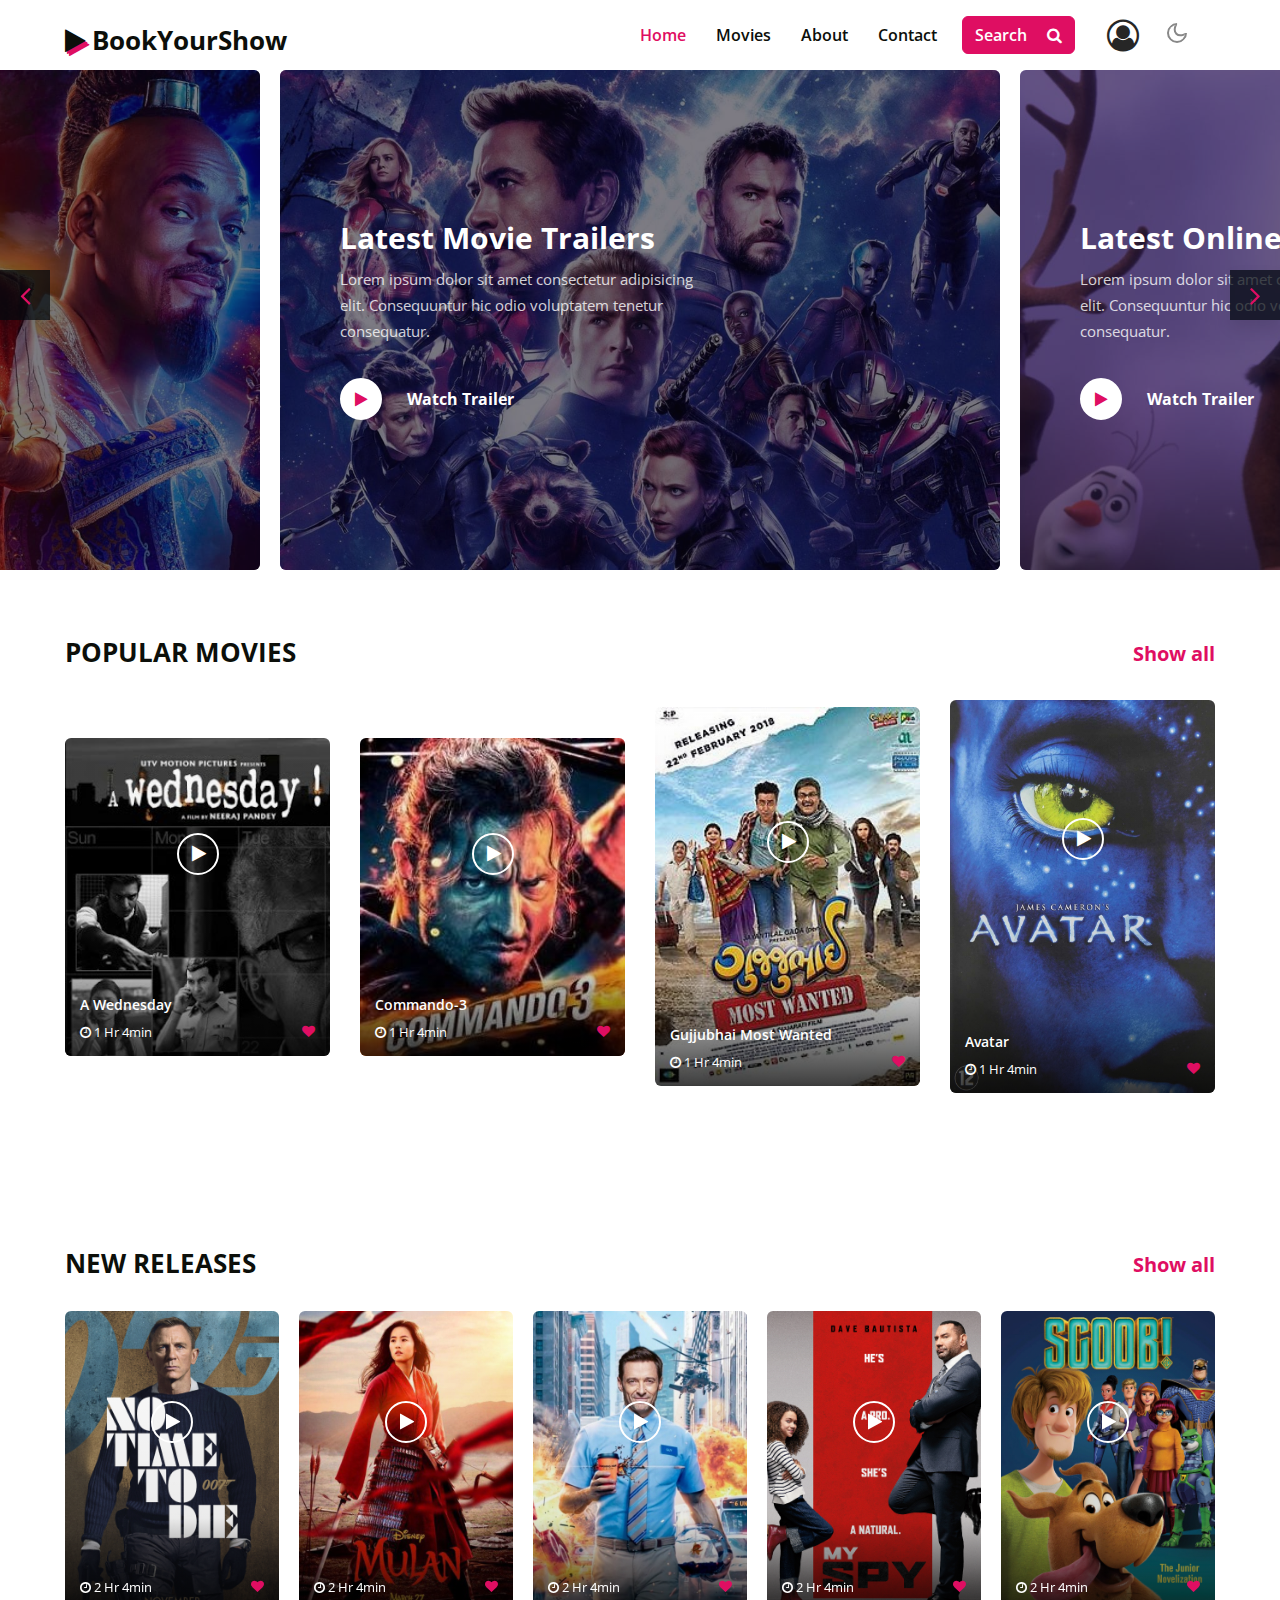
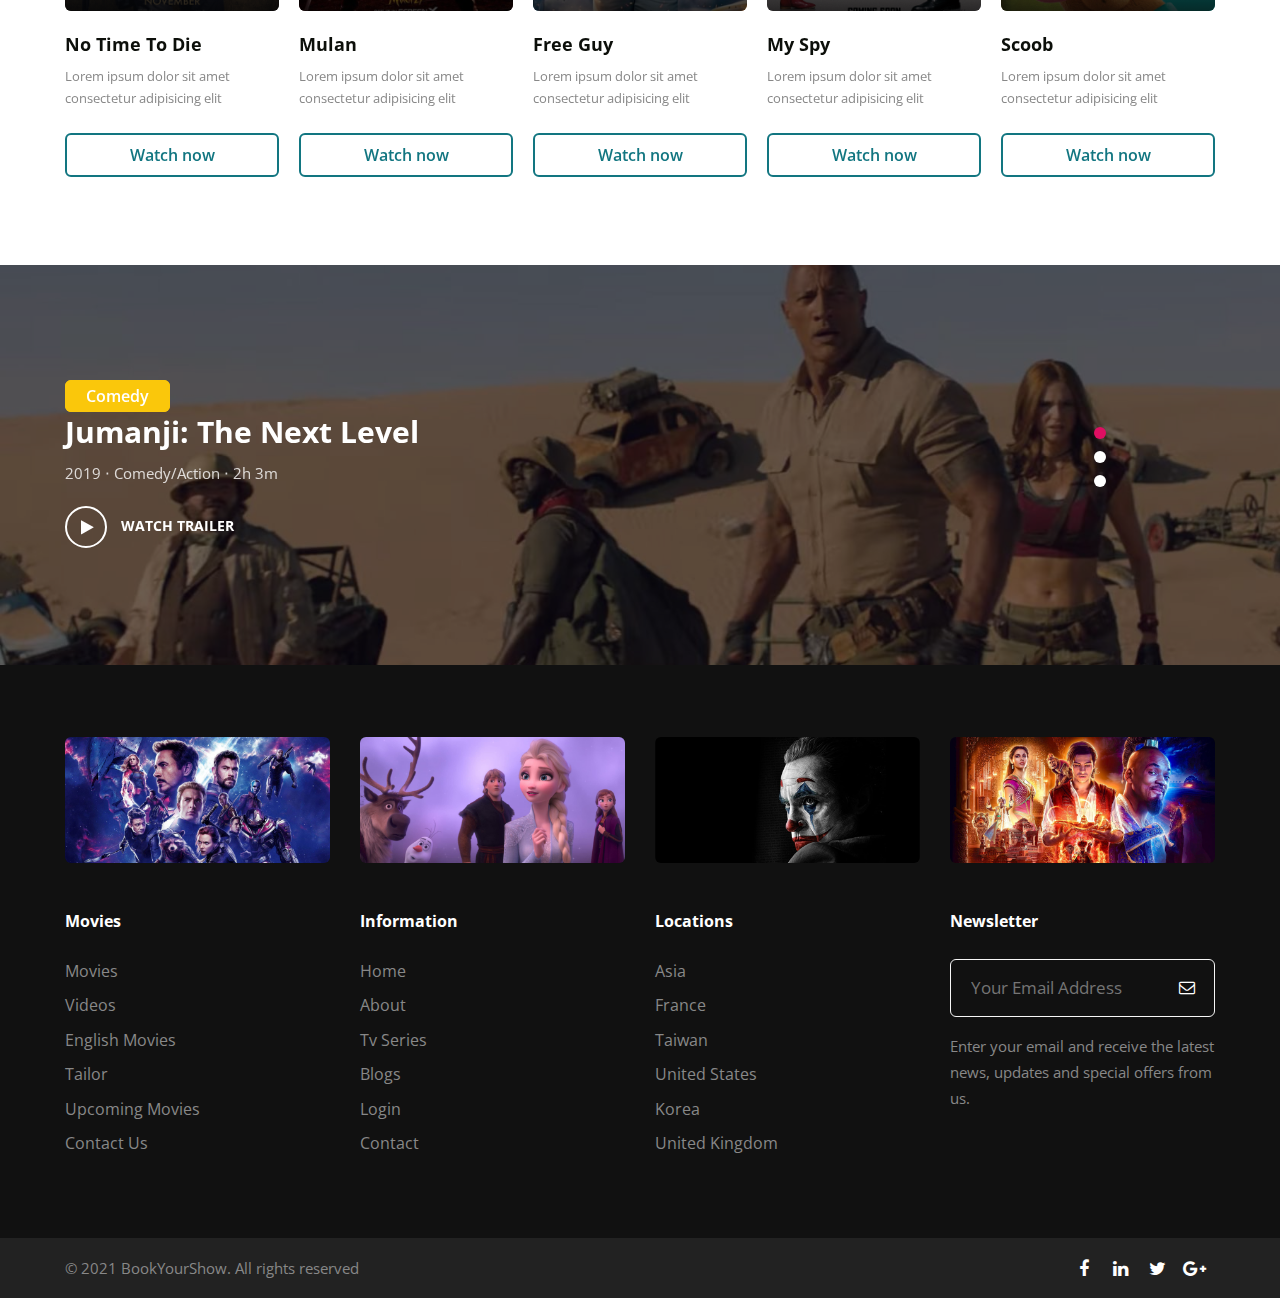
==== index.html @ 8f130abb "initial commit" ====
<!doctype html>
<html lang="zxx">

<head>
	<!-- Required meta tags -->
	<meta charset="utf-8">
	<meta name="viewport" content="width=device-width, initial-scale=1, shrink-to-fit=no">
	<title>Home</title>

	<link rel="stylesheet" href="assets/css/style-starter.css">
	<link href="//fonts.googleapis.com/css2?family=Open+Sans:ital,wght@0,300;0,400;0,600;0,700;1,600&display=swap"
		rel="stylesheet">
</head>

<body>

	<!-- header -->
	<header id="site-header" class="w3l-header fixed-top">
		<!--/nav-->
		<nav class="navbar navbar-expand-lg navbar-light fill px-lg-0 py-0 px-3">
			<div class="container">
				<h1><a class="navbar-brand" href="index.html"><span class="fa fa-play icon-log"
							aria-hidden="true"></span>
						BookYourShow</a></h1>
				<!-- if logo is image enable this   
						<a class="navbar-brand" href="#index.html">
							<img src="image-path" alt="Your logo" title="Your logo" style="height:35px;" />
						</a> -->
				<button class="navbar-toggler collapsed" type="button" data-toggle="collapse"
					data-target="#navbarSupportedContent" aria-controls="navbarSupportedContent" aria-expanded="false"
					aria-label="Toggle navigation">
					<!-- <span class="navbar-toggler-icon"></span> -->
					<span class="fa icon-expand fa-bars"></span>
					<span class="fa icon-close fa-times"></span>
				</button>

				<div class="collapse navbar-collapse" id="navbarSupportedContent">
					<ul class="navbar-nav ml-auto">
						<li class="nav-item active">
							<a class="nav-link" href="index.html">Home</a>
						</li>
						<li class="nav-item">
							<a class="nav-link" href="movies.html">Movies</a>
						</li>
						<li class="nav-item">
							<a class="nav-link" href="about.html">About</a>
						</li>


						<li class="nav-item">
							<a class="nav-link" href="Contact_Us.html">Contact</a>
						</li>
					</ul>

					<!--/search-right-->
					<!--/search-right-->
					<div class="search-right">
						<a href="#search" class="btn search-hny mr-lg-3 mt-lg-0 mt-4" title="search">Search <span
								class="fa fa-search ml-3" aria-hidden="true"></span></a>
						<!-- search popup -->
						<div id="search" class="pop-overlay">
							<div class="popup">
								<form action="#" method="post" class="search-box">
									<input type="search" placeholder="Search your Keyword" name="search"
										required="required" autofocus="">
									<button type="submit" class="btn"><span class="fa fa-search"
											aria-hidden="true"></span></button>
								</form>
								<div class="browse-items">
									<h3 class="hny-title two mt-md-5 mt-4">Browse all:</h3>
									<ul class="search-items">
										<li><a href="movies.html">Action</a></li>
										<li><a href="movies.html">Drama</a></li>
										<li><a href="movies.html">Family</a></li>
										<li><a href="movies.html">Thriller</a></li>
										<li><a href="movies.html">Commedy</a></li>
										<li><a href="movies.html">Romantic</a></li>
										<li><a href="movies.html">Tv-Series</a></li>
										<li><a href="movies.html">Horror</a></li>
										<li><a href="movies.html">Action</a></li>
										<li><a href="movies.html">Drama</a></li>
										<li><a href="movies.html">Family</a></li>
										<li><a href="movies.html">Thriller</a></li>
										<li><a href="movies.html">Commedy</a></li>
										<li><a href="movies.html">Romantic</a></li>
										<li><a href="movies.html">Tv-Series</a></li>
										<li><a href="movies.html">Horror</a></li>
									</ul>
								</div>
							</div>
							<a class="close" href="#close">×</a>
						</div>
						<!-- /search popup -->
						<!--/search-right-->

					</div>
					<div class="Login_SignUp" id="login"
						style="font-size: 2rem ; display: inline-block; position: relative;">
						<!-- <li class="nav-item"> -->
						<a class="nav-link" href="sign_in.html"><i class="fa fa-user-circle-o"></i></a>
						<!-- </li> -->
					</div>
				</div>
				<!-- toggle switch for light and dark theme -->
				<div class="mobile-position">
					<nav class="navigation">
						<div class="theme-switch-wrapper">
							<label class="theme-switch" for="checkbox">
								<input type="checkbox" id="checkbox">
								<div class="mode-container">
									<i class="gg-sun"></i>
									<i class="gg-moon"></i>
								</div>
							</label>
						</div>
					</nav>
				</div>
			</div>
		</nav>
	</header>
	<!-- main-slider -->
	<section class="w3l-main-slider position-relative" id="home">
		<div class="companies20-content">
			<div class="owl-one owl-carousel owl-theme">
				<div class="item">
					<li>
						<div class="slider-info banner-view bg bg2">
							<div class="banner-info">
								<h3>Latest Movie Trailers</h3>
								<p>Lorem ipsum dolor sit amet consectetur adipisicing elit.<span class="over-para">
										Consequuntur hic odio
										voluptatem tenetur consequatur.</span></p>
								<a href="#small-dialog1" class="popup-with-zoom-anim play-view1">
									<span class="video-play-icon">
										<span class="fa fa-play"></span>
									</span>
									<h6>Watch Trailer</h6>
								</a>
								<div id="small-dialog1" class="zoom-anim-dialog mfp-hide">
									<iframe src="https://player.vimeo.com/video/358205676" allow="autoplay; fullscreen"
										allowfullscreen=""></iframe>
								</div>
							</div>
						</div>
					</li>
				</div>
				<div class="item">
					<li>
						<div class="slider-info  banner-view banner-top1 bg bg2">
							<div class="banner-info">
								<h3>Latest Online Movies</h3>
								<p>Lorem ipsum dolor sit amet consectetur adipisicing elit.<span class="over-para">
										Consequuntur hic odio
										voluptatem tenetur consequatur.</span></p>
								<a href="#small-dialog2" class="popup-with-zoom-anim play-view1">
									<span class="video-play-icon">
										<span class="fa fa-play"></span>
									</span>
									<h6>Watch Trailer</h6>
								</a>
								<div id="small-dialog2" class="zoom-anim-dialog mfp-hide">
									<iframe src="https://player.vimeo.com/video/395376850" allow="autoplay; fullscreen"
										allowfullscreen=""></iframe>
								</div>
							</div>
						</div>
					</li>
				</div>
				<div class="item">
					<li>
						<div class="slider-info banner-view banner-top2 bg bg2">
							<div class="banner-info">
								<h3>Latest Movie Trailers</h3>
								<p>Lorem ipsum dolor sit amet consectetur adipisicing elit.<span class="over-para">
										Consequuntur hic odio
										voluptatem tenetur consequatur.</span></p>
								<a href="#small-dialog3" class="popup-with-zoom-anim play-view1">
									<span class="video-play-icon">
										<span class="fa fa-play"></span>
									</span>
									<h6>Watch Trailer</h6>
								</a>
								<div id="small-dialog3" class="zoom-anim-dialog mfp-hide">
									<iframe src="https://player.vimeo.com/video/389969665" allow="autoplay; fullscreen"
										allowfullscreen=""></iframe>
								</div>
							</div>
						</div>
					</li>
				</div>
				<div class="item">
					<li>
						<div class="slider-info banner-view banner-top3 bg bg2">
							<div class="banner-info">
								<h3>Latest Online Movies</h3>
								<p>Lorem ipsum dolor sit amet consectetur adipisicing elit.<span class="over-para">
										Consequuntur hic odio
										voluptatem tenetur consequatur.</span></p>
								<a href="#small-dialog4" class="popup-with-zoom-anim play-view1">
									<span class="video-play-icon">
										<span class="fa fa-play"></span>
									</span>
									<h6>Watch Trailer</h6>
								</a>
								<div id="small-dialog4" class="zoom-anim-dialog mfp-hide">
									<iframe src="https://player.vimeo.com/video/323491174" allow="autoplay; fullscreen"
										allowfullscreen=""></iframe>
								</div>
							</div>
						</div>
					</li>
				</div>
			</div>
		</div>
	</section>
	<!-- main-slider -->
	<!--grids-sec1-->
	<section class="w3l-grids">
		<div class="grids-main py-5">
			<div class="container py-lg-3">
				<div class="headerhny-title">
					<div class="w3l-title-grids">
						<div class="headerhny-left">
							<h3 class="hny-title">Popular Movies</h3>
						</div>
						<div class="headerhny-right text-lg-right">
							<h4><a class="show-title" href="movies.html">Show all</a></h4>
						</div>
					</div>
				</div>
				<div class="w3l-populohny-grids">
					<div class="item vhny-grid">
						<div class="box16">
							<a href="movies.html">
								<figure>
									<img class="img-fluid" src="assets/images/wednesday.jpeg" alt="">
								</figure>
								<div class="box-content">
									<h3 class="title">A Wednesday</h3>
									<h4> <span class="post"><span class="fa fa-clock-o"> </span> 1 Hr 4min

										</span>

										<span class="post fa fa-heart text-right"></span>
									</h4>
								</div>
								<span class="fa fa-play video-icon" aria-hidden="true"></span>
							</a>
						</div>
					</div>
					<div class="item vhny-grid">
						<div class="box16">
							<a href="movies.html">
								<figure>
									<img class="img-fluid" src="assets/images/commando2.jpeg" alt="">
								</figure>
								<div class="box-content">
									<h3 class="title">Commando-3</h3>
									<h4> <span class="post"><span class="fa fa-clock-o"> </span> 1 Hr 4min

										</span>

										<span class="post fa fa-heart text-right"></span>
									</h4>
								</div>
								<span class="fa fa-play video-icon" aria-hidden="true"></span>
							</a>
						</div>
					</div>
					<div class="item vhny-grid">
						<div class="box16">
							<a href="movies.html">
								<figure>
									<img class="img-fluid" src="assets/images/gujju2.jpeg" alt="">
								</figure>
								<div class="box-content">
									<h3 class="title">Gujjubhai Most Wanted</h3>
									<h4> <span class="post"><span class="fa fa-clock-o"> </span> 1 Hr 4min

										</span>

										<span class="post fa fa-heart text-right"></span>
									</h4>
								</div>
								<span class="fa fa-play video-icon" aria-hidden="true"></span>
							</a>
						</div>
					</div>
					<div class="item vhny-grid">
						<div class="box16">
							<a href="movies.html">
								<figure>
									<img class="img-fluid" src="assets/images/avtar-2.jpeg" alt="">
								</figure>
								<div class="box-content">
									<h3 class="title">Avatar</h3>
									<h4> <span class="post"><span class="fa fa-clock-o"> </span> 1 Hr 4min

										</span>

										<span class="post fa fa-heart text-right"></span>
									</h4>
								</div>
								<span class="fa fa-play video-icon" aria-hidden="true"></span>
							</a>
						</div>
					</div>
				</div>
			</div>
		</div>
	</section>
	<!--//grids-sec1-->
	<!--grids-sec2-->
	<section class="w3l-grids">
		<div class="grids-main py-5">
			<div class="container py-lg-3">
				<div class="headerhny-title">
					<div class="w3l-title-grids">
						<div class="headerhny-left">
							<h3 class="hny-title">New Releases</h3>
						</div>
						<div class="headerhny-right text-lg-right">
							<h4><a class="show-title" href="movies.html">Show all</a></h4>
						</div>
					</div>
				</div>
				<div class="owl-three owl-carousel owl-theme">
					<div class="item vhny-grid">
						<div class="box16 mb-0">
							<a href="movies.html">
								<figure>
									<img class="img-fluid" src="assets/images/n1.jpg" alt="">
								</figure>
								<div class="box-content">
									<h4> <span class="post"><span class="fa fa-clock-o"> </span> 2 Hr 4min

										</span>

										<span class="post fa fa-heart text-right"></span>
									</h4>
								</div>
								<span class="fa fa-play video-icon" aria-hidden="true"></span>
							</a>
						</div>
						<h3> <a class="title-gd" href="movies.html">No Time to Die</a></h3>
						<p>Lorem ipsum dolor sit amet consectetur adipisicing elit</p>
						<div class="button-center text-center mt-4">
							<a href="movies.html" class="btn watch-button">Watch now</a>
						</div>

					</div>
					<div class="item vhny-grid">
						<div class="box16 mb-0">
							<a href="movies.html">
								<figure>
									<img class="img-fluid" src="assets/images/n2.jpg" alt="">
								</figure>
								<div class="box-content">

									<h4> <span class="post"><span class="fa fa-clock-o"> </span> 2 Hr 4min

										</span>

										<span class="post fa fa-heart text-right"></span>
									</h4>
								</div>
								<span class="fa fa-play video-icon" aria-hidden="true"></span>
							</a>
						</div>
						<h3> <a class="title-gd" href="movies.html">Mulan</a></h3>
						<p>Lorem ipsum dolor sit amet consectetur adipisicing elit</p>
						<div class="button-center text-center mt-4">
							<a href="movies.html" class="btn watch-button">Watch now</a>
						</div>
					</div>
					<div class="item vhny-grid">
						<div class="box16 mb-0">
							<a href="movies.html">
								<figure>
									<img class="img-fluid" src="assets/images/n3.jpg" alt="">
								</figure>
								<div class="box-content">

									<h4> <span class="post"><span class="fa fa-clock-o"> </span> 2 Hr 4min

										</span>

										<span class="post fa fa-heart text-right"></span>
									</h4>
								</div>
								<span class="fa fa-play video-icon" aria-hidden="true"></span>
							</a>
						</div>
						<h3> <a class="title-gd" href="movies.html">Free Guy</a></h3>
						<p>Lorem ipsum dolor sit amet consectetur adipisicing elit</p>
						<div class="button-center text-center mt-4">
							<a href="movies.html" class="btn watch-button">Watch now</a>
						</div>
					</div>
					<div class="item vhny-grid">
						<div class="box16 mb-0">
							<a href="movies.html">
								<figure>
									<img class="img-fluid" src="assets/images/n4.jpg" alt="">
								</figure>
								<div class="box-content">

									<h4> <span class="post"><span class="fa fa-clock-o"> </span> 2 Hr 4min

										</span>

										<span class="post fa fa-heart text-right"></span>
									</h4>
								</div>
								<span class="fa fa-play video-icon" aria-hidden="true"></span>
							</a>
						</div>
						<h3> <a class="title-gd" href="movies.html">My Spy</a></h3>
						<p>Lorem ipsum dolor sit amet consectetur adipisicing elit</p>
						<div class="button-center text-center mt-4">
							<a href="movies.html" class="btn watch-button">Watch now</a>
						</div>

					</div>
					<div class="item vhny-grid">
						<div class="box16 mb-0">
							<a href="movies.html">
								<figure>
									<img class="img-fluid" src="assets/images/n5.jpg" alt="">
								</figure>
								<div class="box-content">

									<h4> <span class="post"><span class="fa fa-clock-o"> </span> 2 Hr 4min

										</span>

										<span class="post fa fa-heart text-right"></span>
									</h4>
								</div>
								<span class="fa fa-play video-icon" aria-hidden="true"></span>
							</a>
						</div>
						<h3> <a class="title-gd" href="movies.html">Scoob</a></h3>
						<p>Lorem ipsum dolor sit amet consectetur adipisicing elit</p>
						<div class="button-center text-center mt-4">
							<a href="movies.html" class="btn watch-button">Watch now</a>
						</div>
					</div>
					<div class="item vhny-grid">
						<div class="box16 mb-0">
							<a href="movies.html">
								<figure>
									<img class="img-fluid" src="assets/images/n6.jpg" alt="">
								</figure>
								<div class="box-content">

									<h4> <span class="post"><span class="fa fa-clock-o"> </span> 2 Hr 4min

										</span>

										<span class="post fa fa-heart text-right"></span>
									</h4>
								</div>
								<span class="fa fa-play video-icon" aria-hidden="true"></span>
							</a>
						</div>
						<h3> <a class="title-gd" href="movies.html">Downhill</a></h3>
						<p>Lorem ipsum dolor sit amet consectetur adipisicing elit</p>
						<div class="button-center text-center mt-4">
							<a href="movies.html" class="btn watch-button">Watch now</a>
						</div>
					</div>
				</div>
			</div>

		</div>
	</section>
	<!--grids-sec2-->
	<!--mid-slider -->
	<section class="w3l-mid-slider position-relative">
		<div class="companies20-content">
			<div class="owl-mid owl-carousel owl-theme">
				<div class="item">
					<li>
						<div class="slider-info mid-view bg bg2">
							<div class="container">
								<div class="mid-info">
									<span class="sub-text">Comedy</span>
									<h3>Jumanji: The Next Level</h3>
									<p>2019 ‧ Comedy/Action ‧ 2h 3m</p>
									<a class="watch" href="movies.html"><span class="fa fa-play"
											aria-hidden="true"></span>
										Watch Trailer</a>
								</div>
							</div>
						</div>
					</li>
				</div>
				<div class="item">
					<li>
						<div class="slider-info mid-view mid-top1 bg bg2">
							<div class="container">
								<div class="mid-info">
									<span class="sub-text">Adventure</span>
									<h3>Dolittle</h3>
									<p>2020 ‧ Family/Adventure ‧ 1h 41m</p>
									<a class="watch" href="movies.html"><span class="fa fa-play"
											aria-hidden="true"></span>
										Watch Trailer</a>
								</div>
							</div>
						</div>
					</li>
				</div>
				<div class="item">
					<li>
						<div class="slider-info mid-view mid-top2 bg bg2">
							<div class="container">
								<div class="mid-info">
									<span class="sub-text">Action</span>
									<h3>Bad Boys for Life</h3>
									<p>2020 ‧ Comedy/Action ‧ 2h 4m</p>
									<a class="watch" href="movies.html"><span class="fa fa-play"
											aria-hidden="true"></span>
										Watch Trailer</a>
								</div>
							</div>
						</div>
					</li>
				</div>
			</div>
		</div>
	</section>
	<!-- footer-66 -->
	<footer class="w3l-footer">
		<section class="footer-inner-main">
			<div class="footer-hny-grids py-5">
				<div class="container py-lg-4">
					<div class="text-txt">
						<div class="right-side">
							<div class="row footer-about">
								<div class="col-md-3 col-6 footer-img mb-lg-0 mb-4">
									<a href="movies.html"><img class="img-fluid" src="assets/images/banner1.jpg"
											alt=""></a>
								</div>
								<div class="col-md-3 col-6 footer-img mb-lg-0 mb-4">
									<a href="movies.html"><img class="img-fluid" src="assets/images/banner2.jpg"
											alt=""></a>
								</div>
								<div class="col-md-3 col-6 footer-img mb-lg-0 mb-4">
									<a href="movies.html"><img class="img-fluid" src="assets/images/banner3.jpg"
											alt=""></a>
								</div>
								<div class="col-md-3 col-6 footer-img mb-lg-0 mb-4">
									<a href="movies.html"><img class="img-fluid" src="assets/images/banner4.jpg"
											alt=""></a>
								</div>
							</div>
							<div class="row footer-links">


								<div class="col-md-3 col-sm-6 sub-two-right mt-5">
									<h6>Movies</h6>
									<ul>
										<li><a href="#">Movies</a></li>
										<li><a href="#">Videos</a></li>
										<li><a href="#">English Movies</a></li>
										<li><a href="#">Tailor</a></li>
										<li><a href="#">Upcoming Movies</a></li>
										<li><a href="Contact_Us.html">Contact Us</a></li>
									</ul>
								</div>
								<div class="col-md-3 col-sm-6 sub-two-right mt-5">
									<h6>Information</h6>
									<ul>
										<li><a href="index.html">Home</a> </li>
										<li><a href="about.html">About</a> </li>
										<li><a href="#">Tv Series</a> </li>
										<li><a href="#">Blogs</a> </li>
										<li><a href="sign_in.html">Login</a></li>
										<li><a href="Contact_Us.html">Contact</a></li>
									</ul>
								</div>
								<div class="col-md-3 col-sm-6 sub-two-right mt-5">
									<h6>Locations</h6>
									<ul>
										<li><a href="movies.html">Asia</a></li>
										<li><a href="movies.html">France</a></li>
										<li><a href="movies.html">Taiwan</a></li>
										<li><a href="movies.html">United States</a></li>
										<li><a href="movies.html">Korea</a></li>
										<li><a href="movies.html">United Kingdom</a></li>
									</ul>
								</div>
								<div class="col-md-3 col-sm-6 sub-two-right mt-5">
									<h6>Newsletter</h6>
									<form action="#" class="subscribe mb-3" method="post">
										<input type="email" name="email" placeholder="Your Email Address" required="">
										<button><span class="fa fa-envelope-o"></span></button>
									</form>
									<p>Enter your email and receive the latest news, updates and special offers from us.
									</p>
								</div>
							</div>
						</div>
					</div>
				</div>
			</div>
			</div>
			<div class="below-section">
				<div class="container">
					<div class="copyright-footer">
						<div class="columns text-lg-left">
							<p>&copy; 2021 BookYourShow. All rights reserved</p>
					   </div>

						<ul class="social text-lg-right">
							<li><a href="#facebook"><span class="fa fa-facebook" aria-hidden="true"></span></a>
							</li>
							<li><a href="#linkedin"><span class="fa fa-linkedin" aria-hidden="true"></span></a>
							</li>
							<li><a href="#twitter"><span class="fa fa-twitter" aria-hidden="true"></span></a>
							</li>
							<li><a href="#google"><span class="fa fa-google-plus" aria-hidden="true"></span></a>
							</li>

						</ul>
					</div>
				</div>
			</div>
			<!-- move top -->
			<button onclick="topFunction()" id="movetop" title="Go to top">
				<span class="fa fa-arrow-up" aria-hidden="true"></span>
			</button>
<script>
				// When the user scrolls down 20px from the top of the document, show the button
				window.onscroll = function () {
					scrollFunction()
				};

				function scrollFunction() {
					if (document.body.scrollTop > 20 || document.documentElement.scrollTop > 20) {
						document.getElementById("movetop").style.display = "block";
					} else {
						document.getElementById("movetop").style.display = "none";
					}
				}

				// When the user clicks on the button, scroll to the top of the document
				function topFunction() {
					document.body.scrollTop = 0;
					document.documentElement.scrollTop = 0;
				}
</script>
			<!-- /move top -->

		</section>
	</footer>
</body>

</html>
<!-- responsive tabs -->
<script src="assets/js/jquery-1.9.1.min.js"></script>
<script src="assets/js/easyResponsiveTabs.js"></script>
<script type="text/javascript">
	$(document).ready(function () {
		//Horizontal Tab
		$('#parentHorizontalTab').easyResponsiveTabs({
			type: 'default', //Types: default, vertical, accordion
			width: 'auto', //auto or any width like 600px
			fit: true, // 100% fit in a container
			tabidentify: 'hor_1', // The tab groups identifier
			activate: function (event) { // Callback function if tab is switched
				var $tab = $(this);
				var $info = $('#nested-tabInfo');
				var $name = $('span', $info);
				$name.text($tab.text());
				$info.show();
			}
		});
	});
</script>
<!--/theme-change-->
<script src="assets/js/theme-change.js"></script>
<script src="assets/js/owl.carousel.js"></script>
<!-- script for banner slider-->
<script>
	$(document).ready(function () {
		$('.owl-one').owlCarousel({
			stagePadding: 280,
			loop: true,
			margin: 20,
			nav: true,
			responsiveClass: true,
			autoplay: true,
			autoplayTimeout: 5000,
			autoplaySpeed: 1000,
			autoplayHoverPause: false,
			responsive: {
				0: {
					items: 1,
					stagePadding: 40,
					nav: false
				},
				480: {
					items: 1,
					stagePadding: 60,
					nav: true
				},
				667: {
					items: 1,
					stagePadding: 80,
					nav: true
				},
				1000: {
					items: 1,
					nav: true
				}
			}
		})
	})
</script>
<script>
	$(document).ready(function () {
		$('.owl-three').owlCarousel({
			loop: true,
			margin: 20,
			nav: false,
			responsiveClass: true,
			autoplay: true,
			autoplayTimeout: 5000,
			autoplaySpeed: 1000,
			autoplayHoverPause: false,
			responsive: {
				0: {
					items: 2,
					nav: false
				},
				480: {
					items: 2,
					nav: true
				},
				667: {
					items: 3,
					nav: true
				},
				1000: {
					items: 5,
					nav: true
				}
			}
		})
	})
</script>
<script>
	$(document).ready(function () {
		$('.owl-mid').owlCarousel({
			loop: true,
			margin: 0,
			nav: false,
			responsiveClass: true,
			autoplay: true,
			autoplayTimeout: 5000,
			autoplaySpeed: 1000,
			autoplayHoverPause: false,
			responsive: {
				0: {
					items: 1,
					nav: false
				},
				480: {
					items: 1,
					nav: false
				},
				667: {
					items: 1,
					nav: true
				},
				1000: {
					items: 1,
					nav: true
				}
			}
		})
	})
</script>
<!-- script for owlcarousel -->
<script src="assets/js/jquery.magnific-popup.min.js"></script>
<script>
	$(document).ready(function () {
		$('.popup-with-zoom-anim').magnificPopup({
			type: 'inline',

			fixedContentPos: false,
			fixedBgPos: true,

			overflowY: 'auto',

			closeBtnInside: true,
			preloader: false,

			midClick: true,
			removalDelay: 300,
			mainClass: 'my-mfp-zoom-in'
		});

		$('.popup-with-move-anim').magnificPopup({
			type: 'inline',

			fixedContentPos: false,
			fixedBgPos: true,

			overflowY: 'auto',

			closeBtnInside: true,
			preloader: false,

			midClick: true,
			removalDelay: 300,
			mainClass: 'my-mfp-slide-bottom'
		});
	});
</script>
<!-- disable body scroll which navbar is in active -->
<script>
	$(function () {
		$('.navbar-toggler').click(function () {
			$('body').toggleClass('noscroll');
		})
	});
</script>
<!-- disable body scroll which navbar is in active -->

<!--/MENU-JS-->
<script>
	$(window).on("scroll", function () {
		var scroll = $(window).scrollTop();

		if (scroll >= 80) {
			$("#site-header").addClass("nav-fixed");
		} else {
			$("#site-header").removeClass("nav-fixed");
		}
	});

	//Main navigation Active Class Add Remove
	$(".navbar-toggler").on("click", function () {
		$("header").toggleClass("active");
	});
	$(document).on("ready", function () {
		if ($(window).width() > 991) {
			$("header").removeClass("active");
		}
		$(window).on("resize", function () {
			if ($(window).width() > 991) {
				$("header").removeClass("active");
			}
		});
	});
</script>

<script src="assets/js/bootstrap.min.js"></script>
---- assets/css/style-starter.css ----
@charset "UTF-8";

/*--
Author: W3layouts
Author URL: http://w3layouts.com
--*/
/*!
 * Bootstrap v4.4.1 (https://getbootstrap.com/)
 * Copyright 2011-2019 The Bootstrap Authors
 * Copyright 2011-2019 Twitter, Inc.
 * Licensed under MIT (https://github.com/twbs/bootstrap/blob/master/LICENSE)
 */
:root {
  --blue: #007bff;
  --indigo: #6610f2;
  --purple: #6f42c1;
  --pink: #e83e8c;
  --red: #dc3545;
  --orange: #fd7e14;
  --yellow: #ffc107;
  --green: #28a745;
  --teal: #20c997;
  --cyan: #17a2b8;
  --white: #fff;
  --gray: #6c757d;
  --gray-dark: #343a40;
  --primary: #d63447;
  --secondary: #f57b51;
  --success: #28a745;
  --info: #17a2b8;
  --warning: #ffc107;
  --danger: #dc3545;
  --light: #f8f9fa;
  --dark: #343a40;
  --breakpoint-xs: 0;
  --breakpoint-sm: 576px;
  --breakpoint-md: 768px;
  --breakpoint-lg: 992px;
  --breakpoint-xl: 1200px;
  --font-family-sans-serif: -apple-system, BlinkMacSystemFont, "Segoe UI", Roboto, "Helvetica Neue", Arial, "Noto Sans", sans-serif, "Apple Color Emoji", "Segoe UI Emoji", "Segoe UI Symbol", "Noto Color Emoji";
  --font-family-monospace: SFMono-Regular, Menlo, Monaco, Consolas, "Liberation Mono", "Courier New", monospace;
}

*,
*::before,
*::after {
  box-sizing: border-box;
}

html {
  font-family: sans-serif;
  line-height: 1.15;
  -webkit-text-size-adjust: 100%;
  -webkit-tap-highlight-color: rgba(0, 0, 0, 0);
}

article,
aside,
figcaption,
figure,
footer,
header,
hgroup,
main,
nav,
section {
  display: block;
}

body {
  margin: 0;
  font-family: -apple-system, BlinkMacSystemFont, "Segoe UI", Roboto, "Helvetica Neue", Arial, "Noto Sans", sans-serif, "Apple Color Emoji", "Segoe UI Emoji", "Segoe UI Symbol", "Noto Color Emoji";
  font-size: 1rem;
  font-weight: 400;
  line-height: 1.5;
  color: #212529;
  text-align: left;
  background-color: #fff;
}

[tabindex="-1"]:focus:not(:focus-visible) {
  outline: 0 !important;
}

hr {
  box-sizing: content-box;
  height: 0;
  overflow: visible;
}

h1,
h2,
h3,
h4,
h5,
h6 {
  margin-top: 0;
  margin-bottom: 0.5rem;
}

p {
  margin-top: 0;
  margin-bottom: 1rem;
}

abbr[title],
abbr[data-original-title] {
  text-decoration: underline;
  -webkit-text-decoration: underline dotted;
  text-decoration: underline dotted;
  cursor: help;
  border-bottom: 0;
  -webkit-text-decoration-skip-ink: none;
  text-decoration-skip-ink: none;
}

address {
  margin-bottom: 1rem;
  font-style: normal;
  line-height: inherit;
}

ol,
ul,
dl {
  margin-top: 0;
  margin-bottom: 1rem;
}

ol ol,
ul ul,
ol ul,
ul ol {
  margin-bottom: 0;
}

dt {
  font-weight: 700;
}

dd {
  margin-bottom: .5rem;
  margin-left: 0;
}

blockquote {
  margin: 0 0 1rem;
}

b,
strong {
  font-weight: bolder;
}

small {
  font-size: 80%;
}

sub,
sup {
  position: relative;
  font-size: 75%;
  line-height: 0;
  vertical-align: baseline;
}

sub {
  bottom: -.25em;
}

sup {
  top: -.5em;
}

a {
  color: #df0e62;
  text-decoration: none;
  background-color: transparent;
}

a:hover {
  color: #df0e62;
  text-decoration: underline;
}

a:not([href]) {
  color: inherit;
  text-decoration: none;
}

a:not([href]):hover {
  color: inherit;
  text-decoration: none;
}

pre,
code,
kbd,
samp {
  font-family: SFMono-Regular, Menlo, Monaco, Consolas, "Liberation Mono", "Courier New", monospace;
  font-size: 1em;
}

pre {
  margin-top: 0;
  margin-bottom: 1rem;
  overflow: auto;
}

figure {
  margin: 0 0 1rem;
}

img {
  vertical-align: middle;
  border-style: none;
}

svg {
  overflow: hidden;
  vertical-align: middle;
}

table {
  border-collapse: collapse;
}

caption {
  padding-top: 0.75rem;
  padding-bottom: 0.75rem;
  color: #6c757d;
  text-align: left;
  caption-side: bottom;
}

th {
  text-align: inherit;
}

label {
  display: inline-block;
  margin-bottom: 0.5rem;
}

button {
  border-radius: 0;
}

button:focus {
  outline: 1px dotted;
  outline: 5px auto -webkit-focus-ring-color;
}

input,
button,
select,
optgroup,
textarea {
  margin: 0;
  font-family: inherit;
  font-size: inherit;
  line-height: inherit;
}

button,
input {
  overflow: visible;
}

button,
select {
  text-transform: none;
}

select {
  word-wrap: normal;
}

button,
[type="button"],
[type="reset"],
[type="submit"] {
  -webkit-appearance: button;
}

button:not(:disabled),
[type="button"]:not(:disabled),
[type="reset"]:not(:disabled),
[type="submit"]:not(:disabled) {
  cursor: pointer;
}

button::-moz-focus-inner,
[type="button"]::-moz-focus-inner,
[type="reset"]::-moz-focus-inner,
[type="submit"]::-moz-focus-inner {
  padding: 0;
  border-style: none;
}

input[type="radio"],
input[type="checkbox"] {
  box-sizing: border-box;
  padding: 0;
}

input[type="date"],
input[type="time"],
input[type="datetime-local"],
input[type="month"] {
  -webkit-appearance: listbox;
}

textarea {
  overflow: auto;
  resize: vertical;
}

fieldset {
  min-width: 0;
  padding: 0;
  margin: 0;
  border: 0;
}

legend {
  display: block;
  width: 100%;
  max-width: 100%;
  padding: 0;
  margin-bottom: .5rem;
  font-size: 1.5rem;
  line-height: inherit;
  color: inherit;
  white-space: normal;
}

@media (max-width: 1200px) {
  legend {
    font-size: calc(1.275rem + 0.3vw);
  }
}

progress {
  vertical-align: baseline;
}

[type="number"]::-webkit-inner-spin-button,
[type="number"]::-webkit-outer-spin-button {
  height: auto;
}

[type="search"] {
  outline-offset: -2px;
  -webkit-appearance: none;
}

[type="search"]::-webkit-search-decoration {
  -webkit-appearance: none;
}

::-webkit-file-upload-button {
  font: inherit;
  -webkit-appearance: button;
}

output {
  display: inline-block;
}

summary {
  display: list-item;
  cursor: pointer;
}

template {
  display: none;
}

[hidden] {
  display: none !important;
}

h1,
h2,
h3,
h4,
h5,
h6,
.h1,
.h2,
.h3,
.h4,
.h5,
.h6 {
  margin-bottom: 0.5rem;
  font-weight: 500;
  line-height: 1.2;
}

h1,
.h1 {
  font-size: 2.5rem;
}

@media (max-width: 1200px) {

  h1,
  .h1 {
    font-size: calc(1.375rem + 1.5vw);
  }
}

h2,
.h2 {
  font-size: 2rem;
}

@media (max-width: 1200px) {

  h2,
  .h2 {
    font-size: calc(1.325rem + 0.9vw);
  }
}

h3,
.h3 {
  font-size: 1.75rem;
}

@media (max-width: 1200px) {

  h3,
  .h3 {
    font-size: calc(1.3rem + 0.6vw);
  }
}

h4,
.h4 {
  font-size: 1.5rem;
}

@media (max-width: 1200px) {

  h4,
  .h4 {
    font-size: calc(1.275rem + 0.3vw);
  }
}

h5,
.h5 {
  font-size: 1.25rem;
}

h6,
.h6 {
  font-size: 1rem;
}

.lead {
  font-size: 1.25rem;
  font-weight: 300;
}

.display-1 {
  font-size: 6rem;
  font-weight: 300;
  line-height: 1.2;
}

@media (max-width: 1200px) {
  .display-1 {
    font-size: calc(1.725rem + 5.7vw);
  }
}

.display-2 {
  font-size: 5.5rem;
  font-weight: 300;
  line-height: 1.2;
}

@media (max-width: 1200px) {
  .display-2 {
    font-size: calc(1.675rem + 5.1vw);
  }
}

.display-3 {
  font-size: 4.5rem;
  font-weight: 300;
  line-height: 1.2;
}

@media (max-width: 1200px) {
  .display-3 {
    font-size: calc(1.575rem + 3.9vw);
  }
}

.display-4 {
  font-size: 3.5rem;
  font-weight: 300;
  line-height: 1.2;
}

@media (max-width: 1200px) {
  .display-4 {
    font-size: calc(1.475rem + 2.7vw);
  }
}

hr {
  margin-top: 1rem;
  margin-bottom: 1rem;
  border: 0;
  border-top: 1px solid rgba(0, 0, 0, 0.1);
}

small,
.small {
  font-size: 80%;
  font-weight: 400;
}

mark,
.mark {
  padding: 0.2em;
  background-color: #fcf8e3;
}

.list-unstyled {
  padding-left: 0;
  list-style: none;
}

.list-inline {
  padding-left: 0;
  list-style: none;
}

.list-inline-item {
  display: inline-block;
}

.list-inline-item:not(:last-child) {
  margin-right: 0.5rem;
}

.initialism {
  font-size: 90%;
  text-transform: uppercase;
}

.blockquote {
  margin-bottom: 1rem;
  font-size: 1.25rem;
}

.blockquote-footer {
  display: block;
  font-size: 80%;
  color: var(--theme-title);
  opacity: 0.9;
}

.blockquote-footer::before {
  content: "\2014\00A0";
}

.img-fluid {
  max-width: 100%;
  height: auto;
}

.img-thumbnail {
  padding: 0.25rem;
  background-color: #fff;
  border: 1px solid #dee2e6;
  border-radius: 0.25rem;
  max-width: 100%;
  height: auto;
}

.figure {
  display: inline-block;
}

.figure-img {
  margin-bottom: 0.5rem;
  line-height: 1;
}

.figure-caption {
  font-size: 90%;
  color: #6c757d;
}

code {
  font-size: 87.5%;
  color: #e83e8c;
  word-wrap: break-word;
}

a>code {
  color: inherit;
}

kbd {
  padding: 0.2rem 0.4rem;
  font-size: 87.5%;
  color: #fff;
  background-color: #212529;
  border-radius: 0.2rem;
}

kbd kbd {
  padding: 0;
  font-size: 100%;
  font-weight: 700;
}

pre {
  display: block;
  font-size: 87.5%;
  color: #212529;
}

pre code {
  font-size: inherit;
  color: inherit;
  word-break: normal;
}

.pre-scrollable {
  max-height: 340px;
  overflow-y: scroll;
}

.container {
  width: 100%;
  padding-right: 15px;
  padding-left: 15px;
  margin-right: auto;
  margin-left: auto;
}

@media (min-width: 576px) {
  .container {
    max-width: 540px;
  }
}

@media (min-width: 768px) {
  .container {
    max-width: 720px;
  }
}

@media (min-width: 992px) {
  .container {
    max-width: 960px;
  }
}

@media (min-width: 1200px) {
  .container {
    max-width: 1140px;
  }
}

.container-fluid,
.container-sm,
.container-md,
.container-lg,
.container-xl {
  width: 100%;
  padding-right: 15px;
  padding-left: 15px;
  margin-right: auto;
  margin-left: auto;
}

@media (min-width: 576px) {

  .container,
  .container-sm {
    max-width: 540px;
  }
}

@media (min-width: 768px) {

  .container,
  .container-sm,
  .container-md {
    max-width: 720px;
  }
}

@media (min-width: 992px) {

  .container,
  .container-sm,
  .container-md,
  .container-lg {
    max-width: 960px;
  }
}

@media (min-width: 1200px) {

  .container,
  .container-sm,
  .container-md,
  .container-lg,
  .container-xl {
    max-width: 1140px;
  }
}

.row {
  display: flex;
  flex-wrap: wrap;
  margin-right: -15px;
  margin-left: -15px;
}

.no-gutters {
  margin-right: 0;
  margin-left: 0;
}

.no-gutters>.col,
.no-gutters>[class*="col-"] {
  padding-right: 0;
  padding-left: 0;
}

.col-1,
.col-2,
.col-3,
.col-4,
.col-5,
.col-6,
.col-7,
.col-8,
.col-9,
.col-10,
.col-11,
.col-12,
.col,
.col-auto,
.col-sm-1,
.col-sm-2,
.col-sm-3,
.col-sm-4,
.col-sm-5,
.col-sm-6,
.col-sm-7,
.col-sm-8,
.col-sm-9,
.col-sm-10,
.col-sm-11,
.col-sm-12,
.col-sm,
.col-sm-auto,
.col-md-1,
.col-md-2,
.col-md-3,
.col-md-4,
.col-md-5,
.col-md-6,
.col-md-7,
.col-md-8,
.col-md-9,
.col-md-10,
.col-md-11,
.col-md-12,
.col-md,
.col-md-auto,
.col-lg-1,
.col-lg-2,
.col-lg-3,
.col-lg-4,
.col-lg-5,
.col-lg-6,
.col-lg-7,
.col-lg-8,
.col-lg-9,
.col-lg-10,
.col-lg-11,
.col-lg-12,
.col-lg,
.col-lg-auto,
.col-xl-1,
.col-xl-2,
.col-xl-3,
.col-xl-4,
.col-xl-5,
.col-xl-6,
.col-xl-7,
.col-xl-8,
.col-xl-9,
.col-xl-10,
.col-xl-11,
.col-xl-12,
.col-xl,
.col-xl-auto {
  position: relative;
  width: 100%;
  padding-right: 15px;
  padding-left: 15px;
}

.col {
  flex-basis: 0;
  flex-grow: 1;
  max-width: 100%;
}

.row-cols-1>* {
  flex: 0 0 100%;
  max-width: 100%;
}

.row-cols-2>* {
  flex: 0 0 50%;
  max-width: 50%;
}

.row-cols-3>* {
  flex: 0 0 33.33333%;
  max-width: 33.33333%;
}

.row-cols-4>* {
  flex: 0 0 25%;
  max-width: 25%;
}

.row-cols-5>* {
  flex: 0 0 20%;
  max-width: 20%;
}

.row-cols-6>* {
  flex: 0 0 16.66667%;
  max-width: 16.66667%;
}

.col-auto {
  flex: 0 0 auto;
  width: auto;
  max-width: 100%;
}

.col-1 {
  flex: 0 0 8.33333%;
  max-width: 8.33333%;
}

.col-2 {
  flex: 0 0 16.66667%;
  max-width: 16.66667%;
}

.col-3 {
  flex: 0 0 25%;
  max-width: 25%;
}

.col-4 {
  flex: 0 0 33.33333%;
  max-width: 33.33333%;
}

.col-5 {
  flex: 0 0 41.66667%;
  max-width: 41.66667%;
}

.col-6 {
  flex: 0 0 50%;
  max-width: 50%;
}

.col-7 {
  flex: 0 0 58.33333%;
  max-width: 58.33333%;
}

.col-8 {
  flex: 0 0 66.66667%;
  max-width: 66.66667%;
}

.col-9 {
  flex: 0 0 75%;
  max-width: 75%;
}

.col-10 {
  flex: 0 0 83.33333%;
  max-width: 83.33333%;
}

.col-11 {
  flex: 0 0 91.66667%;
  max-width: 91.66667%;
}

.col-12 {
  flex: 0 0 100%;
  max-width: 100%;
}

.order-first {
  order: -1;
}

.order-last {
  order: 13;
}

.order-0 {
  order: 0;
}

.order-1 {
  order: 1;
}

.order-2 {
  order: 2;
}

.order-3 {
  order: 3;
}

.order-4 {
  order: 4;
}

.order-5 {
  order: 5;
}

.order-6 {
  order: 6;
}

.order-7 {
  order: 7;
}

.order-8 {
  order: 8;
}

.order-9 {
  order: 9;
}

.order-10 {
  order: 10;
}

.order-11 {
  order: 11;
}

.order-12 {
  order: 12;
}

.offset-1 {
  margin-left: 8.33333%;
}

.offset-2 {
  margin-left: 16.66667%;
}

.offset-3 {
  margin-left: 25%;
}

.offset-4 {
  margin-left: 33.33333%;
}

.offset-5 {
  margin-left: 41.66667%;
}

.offset-6 {
  margin-left: 50%;
}

.offset-7 {
  margin-left: 58.33333%;
}

.offset-8 {
  margin-left: 66.66667%;
}

.offset-9 {
  margin-left: 75%;
}

.offset-10 {
  margin-left: 83.33333%;
}

.offset-11 {
  margin-left: 91.66667%;
}

@media (min-width: 576px) {
  .col-sm {
    flex-basis: 0;
    flex-grow: 1;
    max-width: 100%;
  }

  .row-cols-sm-1>* {
    flex: 0 0 100%;
    max-width: 100%;
  }

  .row-cols-sm-2>* {
    flex: 0 0 50%;
    max-width: 50%;
  }

  .row-cols-sm-3>* {
    flex: 0 0 33.33333%;
    max-width: 33.33333%;
  }

  .row-cols-sm-4>* {
    flex: 0 0 25%;
    max-width: 25%;
  }

  .row-cols-sm-5>* {
    flex: 0 0 20%;
    max-width: 20%;
  }

  .row-cols-sm-6>* {
    flex: 0 0 16.66667%;
    max-width: 16.66667%;
  }

  .col-sm-auto {
    flex: 0 0 auto;
    width: auto;
    max-width: 100%;
  }

  .col-sm-1 {
    flex: 0 0 8.33333%;
    max-width: 8.33333%;
  }

  .col-sm-2 {
    flex: 0 0 16.66667%;
    max-width: 16.66667%;
  }

  .col-sm-3 {
    flex: 0 0 25%;
    max-width: 25%;
  }

  .col-sm-4 {
    flex: 0 0 33.33333%;
    max-width: 33.33333%;
  }

  .col-sm-5 {
    flex: 0 0 41.66667%;
    max-width: 41.66667%;
  }

  .col-sm-6 {
    flex: 0 0 50%;
    max-width: 50%;
  }

  .col-sm-7 {
    flex: 0 0 58.33333%;
    max-width: 58.33333%;
  }

  .col-sm-8 {
    flex: 0 0 66.66667%;
    max-width: 66.66667%;
  }

  .col-sm-9 {
    flex: 0 0 75%;
    max-width: 75%;
  }

  .col-sm-10 {
    flex: 0 0 83.33333%;
    max-width: 83.33333%;
  }

  .col-sm-11 {
    flex: 0 0 91.66667%;
    max-width: 91.66667%;
  }

  .col-sm-12 {
    flex: 0 0 100%;
    max-width: 100%;
  }

  .order-sm-first {
    order: -1;
  }

  .order-sm-last {
    order: 13;
  }

  .order-sm-0 {
    order: 0;
  }

  .order-sm-1 {
    order: 1;
  }

  .order-sm-2 {
    order: 2;
  }

  .order-sm-3 {
    order: 3;
  }

  .order-sm-4 {
    order: 4;
  }

  .order-sm-5 {
    order: 5;
  }

  .order-sm-6 {
    order: 6;
  }

  .order-sm-7 {
    order: 7;
  }

  .order-sm-8 {
    order: 8;
  }

  .order-sm-9 {
    order: 9;
  }

  .order-sm-10 {
    order: 10;
  }

  .order-sm-11 {
    order: 11;
  }

  .order-sm-12 {
    order: 12;
  }

  .offset-sm-0 {
    margin-left: 0;
  }

  .offset-sm-1 {
    margin-left: 8.33333%;
  }

  .offset-sm-2 {
    margin-left: 16.66667%;
  }

  .offset-sm-3 {
    margin-left: 25%;
  }

  .offset-sm-4 {
    margin-left: 33.33333%;
  }

  .offset-sm-5 {
    margin-left: 41.66667%;
  }

  .offset-sm-6 {
    margin-left: 50%;
  }

  .offset-sm-7 {
    margin-left: 58.33333%;
  }

  .offset-sm-8 {
    margin-left: 66.66667%;
  }

  .offset-sm-9 {
    margin-left: 75%;
  }

  .offset-sm-10 {
    margin-left: 83.33333%;
  }

  .offset-sm-11 {
    margin-left: 91.66667%;
  }
}

@media (min-width: 768px) {
  .col-md {
    flex-basis: 0;
    flex-grow: 1;
    max-width: 100%;
  }

  .row-cols-md-1>* {
    flex: 0 0 100%;
    max-width: 100%;
  }

  .row-cols-md-2>* {
    flex: 0 0 50%;
    max-width: 50%;
  }

  .row-cols-md-3>* {
    flex: 0 0 33.33333%;
    max-width: 33.33333%;
  }

  .row-cols-md-4>* {
    flex: 0 0 25%;
    max-width: 25%;
  }

  .row-cols-md-5>* {
    flex: 0 0 20%;
    max-width: 20%;
  }

  .row-cols-md-6>* {
    flex: 0 0 16.66667%;
    max-width: 16.66667%;
  }

  .col-md-auto {
    flex: 0 0 auto;
    width: auto;
    max-width: 100%;
  }

  .col-md-1 {
    flex: 0 0 8.33333%;
    max-width: 8.33333%;
  }

  .col-md-2 {
    flex: 0 0 16.66667%;
    max-width: 16.66667%;
  }

  .col-md-3 {
    flex: 0 0 25%;
    max-width: 25%;
  }

  .col-md-4 {
    flex: 0 0 33.33333%;
    max-width: 33.33333%;
  }

  .col-md-5 {
    flex: 0 0 41.66667%;
    max-width: 41.66667%;
  }

  .col-md-6 {
    flex: 0 0 50%;
    max-width: 50%;
  }

  .col-md-7 {
    flex: 0 0 58.33333%;
    max-width: 58.33333%;
  }

  .col-md-8 {
    flex: 0 0 66.66667%;
    max-width: 66.66667%;
  }

  .col-md-9 {
    flex: 0 0 75%;
    max-width: 75%;
  }

  .col-md-10 {
    flex: 0 0 83.33333%;
    max-width: 83.33333%;
  }

  .col-md-11 {
    flex: 0 0 91.66667%;
    max-width: 91.66667%;
  }

  .col-md-12 {
    flex: 0 0 100%;
    max-width: 100%;
  }

  .order-md-first {
    order: -1;
  }

  .order-md-last {
    order: 13;
  }

  .order-md-0 {
    order: 0;
  }

  .order-md-1 {
    order: 1;
  }

  .order-md-2 {
    order: 2;
  }

  .order-md-3 {
    order: 3;
  }

  .order-md-4 {
    order: 4;
  }

  .order-md-5 {
    order: 5;
  }

  .order-md-6 {
    order: 6;
  }

  .order-md-7 {
    order: 7;
  }

  .order-md-8 {
    order: 8;
  }

  .order-md-9 {
    order: 9;
  }

  .order-md-10 {
    order: 10;
  }

  .order-md-11 {
    order: 11;
  }

  .order-md-12 {
    order: 12;
  }

  .offset-md-0 {
    margin-left: 0;
  }

  .offset-md-1 {
    margin-left: 8.33333%;
  }

  .offset-md-2 {
    margin-left: 16.66667%;
  }

  .offset-md-3 {
    margin-left: 25%;
  }

  .offset-md-4 {
    margin-left: 33.33333%;
  }

  .offset-md-5 {
    margin-left: 41.66667%;
  }

  .offset-md-6 {
    margin-left: 50%;
  }

  .offset-md-7 {
    margin-left: 58.33333%;
  }

  .offset-md-8 {
    margin-left: 66.66667%;
  }

  .offset-md-9 {
    margin-left: 75%;
  }

  .offset-md-10 {
    margin-left: 83.33333%;
  }

  .offset-md-11 {
    margin-left: 91.66667%;
  }
}

@media (min-width: 992px) {
  .col-lg {
    flex-basis: 0;
    flex-grow: 1;
    max-width: 100%;
  }

  .row-cols-lg-1>* {
    flex: 0 0 100%;
    max-width: 100%;
  }

  .row-cols-lg-2>* {
    flex: 0 0 50%;
    max-width: 50%;
  }

  .row-cols-lg-3>* {
    flex: 0 0 33.33333%;
    max-width: 33.33333%;
  }

  .row-cols-lg-4>* {
    flex: 0 0 25%;
    max-width: 25%;
  }

  .row-cols-lg-5>* {
    flex: 0 0 20%;
    max-width: 20%;
  }

  .row-cols-lg-6>* {
    flex: 0 0 16.66667%;
    max-width: 16.66667%;
  }

  .col-lg-auto {
    flex: 0 0 auto;
    width: auto;
    max-width: 100%;
  }

  .col-lg-1 {
    flex: 0 0 8.33333%;
    max-width: 8.33333%;
  }

  .col-lg-2 {
    flex: 0 0 16.66667%;
    max-width: 16.66667%;
  }

  .col-lg-3 {
    flex: 0 0 25%;
    max-width: 25%;
  }

  .col-lg-4 {
    flex: 0 0 33.33333%;
    max-width: 33.33333%;
  }

  .col-lg-5 {
    flex: 0 0 41.66667%;
    max-width: 41.66667%;
  }

  .col-lg-6 {
    flex: 0 0 50%;
    max-width: 50%;
  }

  .col-lg-7 {
    flex: 0 0 58.33333%;
    max-width: 58.33333%;
  }

  .col-lg-8 {
    flex: 0 0 66.66667%;
    max-width: 66.66667%;
  }

  .col-lg-9 {
    flex: 0 0 75%;
    max-width: 75%;
  }

  .col-lg-10 {
    flex: 0 0 83.33333%;
    max-width: 83.33333%;
  }

  .col-lg-11 {
    flex: 0 0 91.66667%;
    max-width: 91.66667%;
  }

  .col-lg-12 {
    flex: 0 0 100%;
    max-width: 100%;
  }

  .order-lg-first {
    order: -1;
  }

  .order-lg-last {
    order: 13;
  }

  .order-lg-0 {
    order: 0;
  }

  .order-lg-1 {
    order: 1;
  }

  .order-lg-2 {
    order: 2;
  }

  .order-lg-3 {
    order: 3;
  }

  .order-lg-4 {
    order: 4;
  }

  .order-lg-5 {
    order: 5;
  }

  .order-lg-6 {
    order: 6;
  }

  .order-lg-7 {
    order: 7;
  }

  .order-lg-8 {
    order: 8;
  }

  .order-lg-9 {
    order: 9;
  }

  .order-lg-10 {
    order: 10;
  }

  .order-lg-11 {
    order: 11;
  }

  .order-lg-12 {
    order: 12;
  }

  .offset-lg-0 {
    margin-left: 0;
  }

  .offset-lg-1 {
    margin-left: 8.33333%;
  }

  .offset-lg-2 {
    margin-left: 16.66667%;
  }

  .offset-lg-3 {
    margin-left: 25%;
  }

  .offset-lg-4 {
    margin-left: 33.33333%;
  }

  .offset-lg-5 {
    margin-left: 41.66667%;
  }

  .offset-lg-6 {
    margin-left: 50%;
  }

  .offset-lg-7 {
    margin-left: 58.33333%;
  }

  .offset-lg-8 {
    margin-left: 66.66667%;
  }

  .offset-lg-9 {
    margin-left: 75%;
  }

  .offset-lg-10 {
    margin-left: 83.33333%;
  }

  .offset-lg-11 {
    margin-left: 91.66667%;
  }
}

@media (min-width: 1200px) {
  .col-xl {
    flex-basis: 0;
    flex-grow: 1;
    max-width: 100%;
  }

  .row-cols-xl-1>* {
    flex: 0 0 100%;
    max-width: 100%;
  }

  .row-cols-xl-2>* {
    flex: 0 0 50%;
    max-width: 50%;
  }

  .row-cols-xl-3>* {
    flex: 0 0 33.33333%;
    max-width: 33.33333%;
  }

  .row-cols-xl-4>* {
    flex: 0 0 25%;
    max-width: 25%;
  }

  .row-cols-xl-5>* {
    flex: 0 0 20%;
    max-width: 20%;
  }

  .row-cols-xl-6>* {
    flex: 0 0 16.66667%;
    max-width: 16.66667%;
  }

  .col-xl-auto {
    flex: 0 0 auto;
    width: auto;
    max-width: 100%;
  }

  .col-xl-1 {
    flex: 0 0 8.33333%;
    max-width: 8.33333%;
  }

  .col-xl-2 {
    flex: 0 0 16.66667%;
    max-width: 16.66667%;
  }

  .col-xl-3 {
    flex: 0 0 25%;
    max-width: 25%;
  }

  .col-xl-4 {
    flex: 0 0 33.33333%;
    max-width: 33.33333%;
  }

  .col-xl-5 {
    flex: 0 0 41.66667%;
    max-width: 41.66667%;
  }

  .col-xl-6 {
    flex: 0 0 50%;
    max-width: 50%;
  }

  .col-xl-7 {
    flex: 0 0 58.33333%;
    max-width: 58.33333%;
  }

  .col-xl-8 {
    flex: 0 0 66.66667%;
    max-width: 66.66667%;
  }

  .col-xl-9 {
    flex: 0 0 75%;
    max-width: 75%;
  }

  .col-xl-10 {
    flex: 0 0 83.33333%;
    max-width: 83.33333%;
  }

  .col-xl-11 {
    flex: 0 0 91.66667%;
    max-width: 91.66667%;
  }

  .col-xl-12 {
    flex: 0 0 100%;
    max-width: 100%;
  }

  .order-xl-first {
    order: -1;
  }

  .order-xl-last {
    order: 13;
  }

  .order-xl-0 {
    order: 0;
  }

  .order-xl-1 {
    order: 1;
  }

  .order-xl-2 {
    order: 2;
  }

  .order-xl-3 {
    order: 3;
  }

  .order-xl-4 {
    order: 4;
  }

  .order-xl-5 {
    order: 5;
  }

  .order-xl-6 {
    order: 6;
  }

  .order-xl-7 {
    order: 7;
  }

  .order-xl-8 {
    order: 8;
  }

  .order-xl-9 {
    order: 9;
  }

  .order-xl-10 {
    order: 10;
  }

  .order-xl-11 {
    order: 11;
  }

  .order-xl-12 {
    order: 12;
  }

  .offset-xl-0 {
    margin-left: 0;
  }

  .offset-xl-1 {
    margin-left: 8.33333%;
  }

  .offset-xl-2 {
    margin-left: 16.66667%;
  }

  .offset-xl-3 {
    margin-left: 25%;
  }

  .offset-xl-4 {
    margin-left: 33.33333%;
  }

  .offset-xl-5 {
    margin-left: 41.66667%;
  }

  .offset-xl-6 {
    margin-left: 50%;
  }

  .offset-xl-7 {
    margin-left: 58.33333%;
  }

  .offset-xl-8 {
    margin-left: 66.66667%;
  }

  .offset-xl-9 {
    margin-left: 75%;
  }

  .offset-xl-10 {
    margin-left: 83.33333%;
  }

  .offset-xl-11 {
    margin-left: 91.66667%;
  }
}

.table {
  width: 100%;
  margin-bottom: 1rem;
  color: #212529;
}

.table th,
.table td {
  padding: 0.75rem;
  vertical-align: top;
  border-top: 1px solid #dee2e6;
}

.table thead th {
  vertical-align: bottom;
  border-bottom: 2px solid #dee2e6;
}

.table tbody+tbody {
  border-top: 2px solid #dee2e6;
}

.table-sm th,
.table-sm td {
  padding: 0.3rem;
}

.table-bordered {
  border: 1px solid #dee2e6;
}

.table-bordered th,
.table-bordered td {
  border: 1px solid #dee2e6;
}

.table-bordered thead th,
.table-bordered thead td {
  border-bottom-width: 2px;
}

.table-borderless th,
.table-borderless td,
.table-borderless thead th,
.table-borderless tbody+tbody {
  border: 0;
}

.table-striped tbody tr:nth-of-type(odd) {
  background-color: rgba(0, 0, 0, 0.05);
}

.table-hover tbody tr:hover {
  color: #212529;
  background-color: rgba(0, 0, 0, 0.075);
}

.table-primary,
.table-primary>th,
.table-primary>td {
  background-color: #f4c6cb;
}

.table-primary th,
.table-primary td,
.table-primary thead th,
.table-primary tbody+tbody {
  border-color: #ea959f;
}

.table-hover .table-primary:hover {
  background-color: #f0b1b8;
}

.table-hover .table-primary:hover>td,
.table-hover .table-primary:hover>th {
  background-color: #f0b1b8;
}

.table-secondary,
.table-secondary>th,
.table-secondary>td {
  background-color: #fcdace;
}

.table-secondary th,
.table-secondary td,
.table-secondary thead th,
.table-secondary tbody+tbody {
  border-color: #fabaa5;
}

.table-hover .table-secondary:hover {
  background-color: #fbc8b6;
}

.table-hover .table-secondary:hover>td,
.table-hover .table-secondary:hover>th {
  background-color: #fbc8b6;
}

.table-success,
.table-success>th,
.table-success>td {
  background-color: #c3e6cb;
}

.table-success th,
.table-success td,
.table-success thead th,
.table-success tbody+tbody {
  border-color: #8fd19e;
}

.table-hover .table-success:hover {
  background-color: #b1dfbb;
}

.table-hover .table-success:hover>td,
.table-hover .table-success:hover>th {
  background-color: #b1dfbb;
}

.table-info,
.table-info>th,
.table-info>td {
  background-color: #bee5eb;
}

.table-info th,
.table-info td,
.table-info thead th,
.table-info tbody+tbody {
  border-color: #86cfda;
}

.table-hover .table-info:hover {
  background-color: #abdde5;
}

.table-hover .table-info:hover>td,
.table-hover .table-info:hover>th {
  background-color: #abdde5;
}

.table-warning,
.table-warning>th,
.table-warning>td {
  background-color: #ffeeba;
}

.table-warning th,
.table-warning td,
.table-warning thead th,
.table-warning tbody+tbody {
  border-color: #ffdf7e;
}

.table-hover .table-warning:hover {
  background-color: #ffe8a1;
}

.table-hover .table-warning:hover>td,
.table-hover .table-warning:hover>th {
  background-color: #ffe8a1;
}

.table-danger,
.table-danger>th,
.table-danger>td {
  background-color: #f5c6cb;
}

.table-danger th,
.table-danger td,
.table-danger thead th,
.table-danger tbody+tbody {
  border-color: #ed969e;
}

.table-hover .table-danger:hover {
  background-color: #f1b0b7;
}

.table-hover .table-danger:hover>td,
.table-hover .table-danger:hover>th {
  background-color: #f1b0b7;
}

.table-light,
.table-light>th,
.table-light>td {
  background-color: #fdfdfe;
}

.table-light th,
.table-light td,
.table-light thead th,
.table-light tbody+tbody {
  border-color: #fbfcfc;
}

.table-hover .table-light:hover {
  background-color: #ececf6;
}

.table-hover .table-light:hover>td,
.table-hover .table-light:hover>th {
  background-color: #ececf6;
}

.table-dark,
.table-dark>th,
.table-dark>td {
  background-color: #c6c8ca;
}

.table-dark th,
.table-dark td,
.table-dark thead th,
.table-dark tbody+tbody {
  border-color: #95999c;
}

.table-hover .table-dark:hover {
  background-color: #b9bbbe;
}

.table-hover .table-dark:hover>td,
.table-hover .table-dark:hover>th {
  background-color: #b9bbbe;
}

.table-active,
.table-active>th,
.table-active>td {
  background-color: rgba(0, 0, 0, 0.075);
}

.table-hover .table-active:hover {
  background-color: rgba(0, 0, 0, 0.075);
}

.table-hover .table-active:hover>td,
.table-hover .table-active:hover>th {
  background-color: rgba(0, 0, 0, 0.075);
}

.table .thead-dark th {
  color: #fff;
  background-color: #343a40;
  border-color: #454d55;
}

.table .thead-light th {
  color: #495057;
  background-color: #e9ecef;
  border-color: #dee2e6;
}

.table-dark {
  color: #fff;
  background-color: #343a40;
}

.table-dark th,
.table-dark td,
.table-dark thead th {
  border-color: #454d55;
}

.table-dark.table-bordered {
  border: 0;
}

.table-dark.table-striped tbody tr:nth-of-type(odd) {
  background-color: rgba(255, 255, 255, 0.05);
}

.table-dark.table-hover tbody tr:hover {
  color: #fff;
  background-color: rgba(255, 255, 255, 0.075);
}

@media (max-width: 575.98px) {
  .table-responsive-sm {
    display: block;
    width: 100%;
    overflow-x: auto;
    -webkit-overflow-scrolling: touch;
  }

  .table-responsive-sm>.table-bordered {
    border: 0;
  }
}

@media (max-width: 767.98px) {
  .table-responsive-md {
    display: block;
    width: 100%;
    overflow-x: auto;
    -webkit-overflow-scrolling: touch;
  }

  .table-responsive-md>.table-bordered {
    border: 0;
  }
}

@media (max-width: 991.98px) {
  .table-responsive-lg {
    display: block;
    width: 100%;
    overflow-x: auto;
    -webkit-overflow-scrolling: touch;
  }

  .table-responsive-lg>.table-bordered {
    border: 0;
  }
}

@media (max-width: 1199.98px) {
  .table-responsive-xl {
    display: block;
    width: 100%;
    overflow-x: auto;
    -webkit-overflow-scrolling: touch;
  }

  .table-responsive-xl>.table-bordered {
    border: 0;
  }
}

.table-responsive {
  display: block;
  width: 100%;
  overflow-x: auto;
  -webkit-overflow-scrolling: touch;
}

.table-responsive>.table-bordered {
  border: 0;
}

.form-control {
  display: block;
  width: 100%;
  height: calc(1.5em + 0.75rem + 2px);
  padding: 0.375rem 0.75rem;
  font-size: 1rem;
  font-weight: 400;
  line-height: 1.5;
  color: #495057;
  background-color: #fff;
  background-clip: padding-box;
  border: 1px solid #ced4da;
  border-radius: 0.25rem;
  transition: border-color 0.15s ease-in-out, box-shadow 0.15s ease-in-out;
}

@media (prefers-reduced-motion: reduce) {
  .form-control {
    transition: none;
  }
}

.form-control::-ms-expand {
  background-color: transparent;
  border: 0;
}

.form-control:-moz-focusring {
  color: transparent;
  text-shadow: 0 0 0 #495057;
}

.form-control:focus {
  color: #495057;
  background-color: #fff;
  border-color: #eb9ea7;
  outline: 0;
  box-shadow: none;
}

.form-control::-webkit-input-placeholder {
  color: #6c757d;
  opacity: 1;
}

.form-control::-moz-placeholder {
  color: #6c757d;
  opacity: 1;
}

.form-control:-ms-input-placeholder {
  color: #6c757d;
  opacity: 1;
}

.form-control::-ms-input-placeholder {
  color: #6c757d;
  opacity: 1;
}

.form-control::placeholder {
  color: #6c757d;
  opacity: 1;
}

.form-control:disabled,
.form-control[readonly] {
  background-color: #e9ecef;
  opacity: 1;
}

select.form-control:focus::-ms-value {
  color: #495057;
  background-color: #fff;
}

.form-control-file,
.form-control-range {
  display: block;
  width: 100%;
}

.col-form-label {
  padding-top: calc(0.375rem + 1px);
  padding-bottom: calc(0.375rem + 1px);
  margin-bottom: 0;
  font-size: inherit;
  line-height: 1.5;
}

.col-form-label-lg {
  padding-top: calc(0.5rem + 1px);
  padding-bottom: calc(0.5rem + 1px);
  font-size: 1.25rem;
  line-height: 1.5;
}

.col-form-label-sm {
  padding-top: calc(0.25rem + 1px);
  padding-bottom: calc(0.25rem + 1px);
  font-size: 0.875rem;
  line-height: 1.5;
}

.form-control-plaintext {
  display: block;
  width: 100%;
  padding: 0.375rem 0;
  margin-bottom: 0;
  font-size: 1rem;
  line-height: 1.5;
  color: #212529;
  background-color: transparent;
  border: solid transparent;
  border-width: 1px 0;
}

.form-control-plaintext.form-control-sm,
.form-control-plaintext.form-control-lg {
  padding-right: 0;
  padding-left: 0;
}

.form-control-sm {
  height: calc(1.5em + 0.5rem + 2px);
  padding: 0.25rem 0.5rem;
  font-size: 0.875rem;
  line-height: 1.5;
  border-radius: 0.2rem;
}

.form-control-lg {
  height: calc(1.5em + 1rem + 2px);
  padding: 0.5rem 1rem;
  font-size: 1.25rem;
  line-height: 1.5;
  border-radius: 0.3rem;
}

select.form-control[size],
select.form-control[multiple] {
  height: auto;
}

textarea.form-control {
  height: auto;
}

.form-group {
  margin-bottom: 1rem;
}

.form-text {
  display: block;
  margin-top: 0.25rem;
}

.form-row {
  display: flex;
  flex-wrap: wrap;
  margin-right: -5px;
  margin-left: -5px;
}

.form-row>.col,
.form-row>[class*="col-"] {
  padding-right: 5px;
  padding-left: 5px;
}

.form-check {
  position: relative;
  display: block;
  padding-left: 1.25rem;
}

.form-check-input {
  position: absolute;
  margin-top: 0.3rem;
  margin-left: -1.25rem;
}

.form-check-input[disabled]~.form-check-label,
.form-check-input:disabled~.form-check-label {
  color: #6c757d;
}

.form-check-label {
  margin-bottom: 0;
}

.form-check-inline {
  display: inline-flex;
  align-items: center;
  padding-left: 0;
  margin-right: 0.75rem;
}

.form-check-inline .form-check-input {
  position: static;
  margin-top: 0;
  margin-right: 0.3125rem;
  margin-left: 0;
}

.valid-feedback {
  display: none;
  width: 100%;
  margin-top: 0.25rem;
  font-size: 80%;
  color: #28a745;
}

.valid-tooltip {
  position: absolute;
  top: 100%;
  z-index: 5;
  display: none;
  max-width: 100%;
  padding: 0.25rem 0.5rem;
  margin-top: .1rem;
  font-size: 0.875rem;
  line-height: 1.5;
  color: #fff;
  background-color: rgba(40, 167, 69, 0.9);
  border-radius: 0.25rem;
}

.was-validated :valid~.valid-feedback,
.was-validated :valid~.valid-tooltip,
.is-valid~.valid-feedback,
.is-valid~.valid-tooltip {
  display: block;
}

.was-validated .form-control:valid,
.form-control.is-valid {
  border-color: #28a745;
  padding-right: calc(1.5em + 0.75rem);
  background-image: url("data:image/svg+xml,%3csvg xmlns='http://www.w3.org/2000/svg' width='8' height='8' viewBox='0 0 8 8'%3e%3cpath fill='%2328a745' d='M2.3 6.73L.6 4.53c-.4-1.04.46-1.4 1.1-.8l1.1 1.4 3.4-3.8c.6-.63 1.6-.27 1.2.7l-4 4.6c-.43.5-.8.4-1.1.1z'/%3e%3c/svg%3e");
  background-repeat: no-repeat;
  background-position: right calc(0.375em + 0.1875rem) center;
  background-size: calc(0.75em + 0.375rem) calc(0.75em + 0.375rem);
}

.was-validated .form-control:valid:focus,
.form-control.is-valid:focus {
  border-color: #28a745;
  box-shadow: 0 0 0 0.2rem rgba(40, 167, 69, 0.25);
}

.was-validated textarea.form-control:valid,
textarea.form-control.is-valid {
  padding-right: calc(1.5em + 0.75rem);
  background-position: top calc(0.375em + 0.1875rem) right calc(0.375em + 0.1875rem);
}

.was-validated .custom-select:valid,
.custom-select.is-valid {
  border-color: #28a745;
  padding-right: calc(0.75em + 2.3125rem);
  background: url("data:image/svg+xml,%3csvg xmlns='http://www.w3.org/2000/svg' width='4' height='5' viewBox='0 0 4 5'%3e%3cpath fill='%23343a40' d='M2 0L0 2h4zm0 5L0 3h4z'/%3e%3c/svg%3e") no-repeat right 0.75rem center/8px 10px, url("data:image/svg+xml,%3csvg xmlns='http://www.w3.org/2000/svg' width='8' height='8' viewBox='0 0 8 8'%3e%3cpath fill='%2328a745' d='M2.3 6.73L.6 4.53c-.4-1.04.46-1.4 1.1-.8l1.1 1.4 3.4-3.8c.6-.63 1.6-.27 1.2.7l-4 4.6c-.43.5-.8.4-1.1.1z'/%3e%3c/svg%3e") #fff no-repeat center right 1.75rem/calc(0.75em + 0.375rem) calc(0.75em + 0.375rem);
}

.was-validated .custom-select:valid:focus,
.custom-select.is-valid:focus {
  border-color: #28a745;
  box-shadow: 0 0 0 0.2rem rgba(40, 167, 69, 0.25);
}

.was-validated .form-check-input:valid~.form-check-label,
.form-check-input.is-valid~.form-check-label {
  color: #28a745;
}

.was-validated .form-check-input:valid~.valid-feedback,
.was-validated .form-check-input:valid~.valid-tooltip,
.form-check-input.is-valid~.valid-feedback,
.form-check-input.is-valid~.valid-tooltip {
  display: block;
}

.was-validated .custom-control-input:valid~.custom-control-label,
.custom-control-input.is-valid~.custom-control-label {
  color: #28a745;
}

.was-validated .custom-control-input:valid~.custom-control-label::before,
.custom-control-input.is-valid~.custom-control-label::before {
  border-color: #28a745;
}

.was-validated .custom-control-input:valid:checked~.custom-control-label::before,
.custom-control-input.is-valid:checked~.custom-control-label::before {
  border-color: #34ce57;
  background-color: #34ce57;
}

.was-validated .custom-control-input:valid:focus~.custom-control-label::before,
.custom-control-input.is-valid:focus~.custom-control-label::before {
  box-shadow: 0 0 0 0.2rem rgba(40, 167, 69, 0.25);
}

.was-validated .custom-control-input:valid:focus:not(:checked)~.custom-control-label::before,
.custom-control-input.is-valid:focus:not(:checked)~.custom-control-label::before {
  border-color: #28a745;
}

.was-validated .custom-file-input:valid~.custom-file-label,
.custom-file-input.is-valid~.custom-file-label {
  border-color: #28a745;
}

.was-validated .custom-file-input:valid:focus~.custom-file-label,
.custom-file-input.is-valid:focus~.custom-file-label {
  border-color: #28a745;
  box-shadow: 0 0 0 0.2rem rgba(40, 167, 69, 0.25);
}

.invalid-feedback {
  display: none;
  width: 100%;
  margin-top: 0.25rem;
  font-size: 80%;
  color: #dc3545;
}

.invalid-tooltip {
  position: absolute;
  top: 100%;
  z-index: 5;
  display: none;
  max-width: 100%;
  padding: 0.25rem 0.5rem;
  margin-top: .1rem;
  font-size: 0.875rem;
  line-height: 1.5;
  color: #fff;
  background-color: rgba(220, 53, 69, 0.9);
  border-radius: 0.25rem;
}

.was-validated :invalid~.invalid-feedback,
.was-validated :invalid~.invalid-tooltip,
.is-invalid~.invalid-feedback,
.is-invalid~.invalid-tooltip {
  display: block;
}

.was-validated .form-control:invalid,
.form-control.is-invalid {
  border-color: #dc3545;
  padding-right: calc(1.5em + 0.75rem);
  background-image: url("data:image/svg+xml,%3csvg xmlns='http://www.w3.org/2000/svg' width='12' height='12' fill='none' stroke='%23dc3545' viewBox='0 0 12 12'%3e%3ccircle cx='6' cy='6' r='4.5'/%3e%3cpath stroke-linejoin='round' d='M5.8 3.6h.4L6 6.5z'/%3e%3ccircle cx='6' cy='8.2' r='.6' fill='%23dc3545' stroke='none'/%3e%3c/svg%3e");
  background-repeat: no-repeat;
  background-position: right calc(0.375em + 0.1875rem) center;
  background-size: calc(0.75em + 0.375rem) calc(0.75em + 0.375rem);
}

.was-validated .form-control:invalid:focus,
.form-control.is-invalid:focus {
  border-color: #dc3545;
  box-shadow: 0 0 0 0.2rem rgba(220, 53, 69, 0.25);
}

.was-validated textarea.form-control:invalid,
textarea.form-control.is-invalid {
  padding-right: calc(1.5em + 0.75rem);
  background-position: top calc(0.375em + 0.1875rem) right calc(0.375em + 0.1875rem);
}

.was-validated .custom-select:invalid,
.custom-select.is-invalid {
  border-color: #dc3545;
  padding-right: calc(0.75em + 2.3125rem);
  background: url("data:image/svg+xml,%3csvg xmlns='http://www.w3.org/2000/svg' width='4' height='5' viewBox='0 0 4 5'%3e%3cpath fill='%23343a40' d='M2 0L0 2h4zm0 5L0 3h4z'/%3e%3c/svg%3e") no-repeat right 0.75rem center/8px 10px, url("data:image/svg+xml,%3csvg xmlns='http://www.w3.org/2000/svg' width='12' height='12' fill='none' stroke='%23dc3545' viewBox='0 0 12 12'%3e%3ccircle cx='6' cy='6' r='4.5'/%3e%3cpath stroke-linejoin='round' d='M5.8 3.6h.4L6 6.5z'/%3e%3ccircle cx='6' cy='8.2' r='.6' fill='%23dc3545' stroke='none'/%3e%3c/svg%3e") #fff no-repeat center right 1.75rem/calc(0.75em + 0.375rem) calc(0.75em + 0.375rem);
}

.was-validated .custom-select:invalid:focus,
.custom-select.is-invalid:focus {
  border-color: #dc3545;
  box-shadow: 0 0 0 0.2rem rgba(220, 53, 69, 0.25);
}

.was-validated .form-check-input:invalid~.form-check-label,
.form-check-input.is-invalid~.form-check-label {
  color: #dc3545;
}

.was-validated .form-check-input:invalid~.invalid-feedback,
.was-validated .form-check-input:invalid~.invalid-tooltip,
.form-check-input.is-invalid~.invalid-feedback,
.form-check-input.is-invalid~.invalid-tooltip {
  display: block;
}

.was-validated .custom-control-input:invalid~.custom-control-label,
.custom-control-input.is-invalid~.custom-control-label {
  color: #dc3545;
}

.was-validated .custom-control-input:invalid~.custom-control-label::before,
.custom-control-input.is-invalid~.custom-control-label::before {
  border-color: #dc3545;
}

.was-validated .custom-control-input:invalid:checked~.custom-control-label::before,
.custom-control-input.is-invalid:checked~.custom-control-label::before {
  border-color: #e4606d;
  background-color: #e4606d;
}

.was-validated .custom-control-input:invalid:focus~.custom-control-label::before,
.custom-control-input.is-invalid:focus~.custom-control-label::before {
  box-shadow: 0 0 0 0.2rem rgba(220, 53, 69, 0.25);
}

.was-validated .custom-control-input:invalid:focus:not(:checked)~.custom-control-label::before,
.custom-control-input.is-invalid:focus:not(:checked)~.custom-control-label::before {
  border-color: #dc3545;
}

.was-validated .custom-file-input:invalid~.custom-file-label,
.custom-file-input.is-invalid~.custom-file-label {
  border-color: #dc3545;
}

.was-validated .custom-file-input:invalid:focus~.custom-file-label,
.custom-file-input.is-invalid:focus~.custom-file-label {
  border-color: #dc3545;
  box-shadow: 0 0 0 0.2rem rgba(220, 53, 69, 0.25);
}

.form-inline {
  display: flex;
  flex-flow: row wrap;
  align-items: center;
}

.form-inline .form-check {
  width: 100%;
}

@media (min-width: 576px) {
  .form-inline label {
    display: flex;
    align-items: center;
    justify-content: center;
    margin-bottom: 0;
  }

  .form-inline .form-group {
    display: flex;
    flex: 0 0 auto;
    flex-flow: row wrap;
    align-items: center;
    margin-bottom: 0;
  }

  .form-inline .form-control {
    display: inline-block;
    width: auto;
    vertical-align: middle;
  }

  .form-inline .form-control-plaintext {
    display: inline-block;
  }

  .form-inline .input-group,
  .form-inline .custom-select {
    width: auto;
  }

  .form-inline .form-check {
    display: flex;
    align-items: center;
    justify-content: center;
    width: auto;
    padding-left: 0;
  }

  .form-inline .form-check-input {
    position: relative;
    flex-shrink: 0;
    margin-top: 0;
    margin-right: 0.25rem;
    margin-left: 0;
  }

  .form-inline .custom-control {
    align-items: center;
    justify-content: center;
  }

  .form-inline .custom-control-label {
    margin-bottom: 0;
  }
}

.btn {
  display: inline-block;
  font-weight: 400;
  color: #212529;
  text-align: center;
  vertical-align: middle;
  cursor: pointer;
  -webkit-user-select: none;
  -moz-user-select: none;
  -ms-user-select: none;
  user-select: none;
  background-color: transparent;
  border: 1px solid transparent;
  padding: 0.375rem 0.75rem;
  font-size: 1rem;
  line-height: 1.5;
  border-radius: 0.25rem;
  transition: color 0.15s ease-in-out, background-color 0.15s ease-in-out, border-color 0.15s ease-in-out, box-shadow 0.15s ease-in-out;
}

@media (prefers-reduced-motion: reduce) {
  .btn {
    transition: none;
  }
}

.btn:hover {
  color: #212529;
  text-decoration: none;
}

.btn:focus,
.btn.focus {
  outline: 0;
  box-shadow: none;
}

.btn.disabled,
.btn:disabled {
  opacity: 0.65;
}

a.btn.disabled,
fieldset:disabled a.btn {
  pointer-events: none;
}

.btn-primary {
  color: #fff;
  background-color: #d63447;
  border-color: #d63447;
}

.btn-primary:hover {
  color: #fff;
  background-color: #bd2638;
  border-color: #b32435;
}

.btn-primary:focus,
.btn-primary.focus {
  color: #fff;
  background-color: #bd2638;
  border-color: #b32435;
  box-shadow: 0 0 0 0.2rem rgba(220, 82, 99, 0.5);
}

.btn-primary.disabled,
.btn-primary:disabled {
  color: #fff;
  background-color: #d63447;
  border-color: #d63447;
}

.btn-primary:not(:disabled):not(.disabled):active,
.btn-primary:not(:disabled):not(.disabled).active,
.show>.btn-primary.dropdown-toggle {
  color: #fff;
  background-color: #b32435;
  border-color: #a82232;
}

.btn-primary:not(:disabled):not(.disabled):active:focus,
.btn-primary:not(:disabled):not(.disabled).active:focus,
.show>.btn-primary.dropdown-toggle:focus {
  box-shadow: 0 0 0 0.2rem rgba(220, 82, 99, 0.5);
}

.btn-secondary {
  color: #212529;
  background-color: #23374d;
  border-color: #23374d;
}

.btn-secondary:hover {
  color: #fff;
  background-color: #23374d;
  border-color: #23374d;
}

.btn-secondary:focus,
.btn-secondary.focus {
  color: #fff;
  background-color: #f3602d;
  border-color: #f25621;
  box-shadow: 0 0 0 0.2rem rgba(213, 110, 75, 0.5);
}

.btn-secondary.disabled,
.btn-secondary:disabled {
  color: #212529;
  background-color: #f57b51;
  border-color: #f57b51;
}

.btn-secondary:not(:disabled):not(.disabled):active,
.btn-secondary:not(:disabled):not(.disabled).active,
.show>.btn-secondary.dropdown-toggle {
  color: #fff;
  background-color: #f25621;
  border-color: #f24d15;
}

.btn-secondary:not(:disabled):not(.disabled):active:focus,
.btn-secondary:not(:disabled):not(.disabled).active:focus,
.show>.btn-secondary.dropdown-toggle:focus {
  box-shadow: 0 0 0 0.2rem rgba(213, 110, 75, 0.5);
}

.btn-success {
  color: #fff;
  background-color: #28a745;
  border-color: #28a745;
}

.btn-success:hover {
  color: #fff;
  background-color: #218838;
  border-color: #1e7e34;
}

.btn-success:focus,
.btn-success.focus {
  color: #fff;
  background-color: #218838;
  border-color: #1e7e34;
  box-shadow: 0 0 0 0.2rem rgba(72, 180, 97, 0.5);
}

.btn-success.disabled,
.btn-success:disabled {
  color: #fff;
  background-color: #28a745;
  border-color: #28a745;
}

.btn-success:not(:disabled):not(.disabled):active,
.btn-success:not(:disabled):not(.disabled).active,
.show>.btn-success.dropdown-toggle {
  color: #fff;
  background-color: #1e7e34;
  border-color: #1c7430;
}

.btn-success:not(:disabled):not(.disabled):active:focus,
.btn-success:not(:disabled):not(.disabled).active:focus,
.show>.btn-success.dropdown-toggle:focus {
  box-shadow: 0 0 0 0.2rem rgba(72, 180, 97, 0.5);
}

.btn-info {
  color: #fff;
  background-color: #17a2b8;
  border-color: #17a2b8;
}

.btn-info:hover {
  color: #fff;
  background-color: #138496;
  border-color: #117a8b;
}

.btn-info:focus,
.btn-info.focus {
  color: #fff;
  background-color: #138496;
  border-color: #117a8b;
  box-shadow: 0 0 0 0.2rem rgba(58, 176, 195, 0.5);
}

.btn-info.disabled,
.btn-info:disabled {
  color: #fff;
  background-color: #17a2b8;
  border-color: #17a2b8;
}

.btn-info:not(:disabled):not(.disabled):active,
.btn-info:not(:disabled):not(.disabled).active,
.show>.btn-info.dropdown-toggle {
  color: #fff;
  background-color: #117a8b;
  border-color: #10707f;
}

.btn-info:not(:disabled):not(.disabled):active:focus,
.btn-info:not(:disabled):not(.disabled).active:focus,
.show>.btn-info.dropdown-toggle:focus {
  box-shadow: 0 0 0 0.2rem rgba(58, 176, 195, 0.5);
}

.btn-warning {
  color: #212529;
  background-color: #ffc107;
  border-color: #ffc107;
}

.btn-warning:hover {
  color: #212529;
  background-color: #e0a800;
  border-color: #d39e00;
}

.btn-warning:focus,
.btn-warning.focus {
  color: #212529;
  background-color: #e0a800;
  border-color: #d39e00;
  box-shadow: 0 0 0 0.2rem rgba(222, 170, 12, 0.5);
}

.btn-warning.disabled,
.btn-warning:disabled {
  color: #212529;
  background-color: #ffc107;
  border-color: #ffc107;
}

.btn-warning:not(:disabled):not(.disabled):active,
.btn-warning:not(:disabled):not(.disabled).active,
.show>.btn-warning.dropdown-toggle {
  color: #212529;
  background-color: #d39e00;
  border-color: #c69500;
}

.btn-warning:not(:disabled):not(.disabled):active:focus,
.btn-warning:not(:disabled):not(.disabled).active:focus,
.show>.btn-warning.dropdown-toggle:focus {
  box-shadow: 0 0 0 0.2rem rgba(222, 170, 12, 0.5);
}

.btn-danger {
  color: #fff;
  background-color: #dc3545;
  border-color: #dc3545;
}

.btn-danger:hover {
  color: #fff;
  background-color: #c82333;
  border-color: #bd2130;
}

.btn-danger:focus,
.btn-danger.focus {
  color: #fff;
  background-color: #c82333;
  border-color: #bd2130;
  box-shadow: 0 0 0 0.2rem rgba(225, 83, 97, 0.5);
}

.btn-danger.disabled,
.btn-danger:disabled {
  color: #fff;
  background-color: #dc3545;
  border-color: #dc3545;
}

.btn-danger:not(:disabled):not(.disabled):active,
.btn-danger:not(:disabled):not(.disabled).active,
.show>.btn-danger.dropdown-toggle {
  color: #fff;
  background-color: #bd2130;
  border-color: #b21f2d;
}

.btn-danger:not(:disabled):not(.disabled):active:focus,
.btn-danger:not(:disabled):not(.disabled).active:focus,
.show>.btn-danger.dropdown-toggle:focus {
  box-shadow: 0 0 0 0.2rem rgba(225, 83, 97, 0.5);
}

.btn-light {
  color: #212529;
  background-color: #f8f9fa;
  border-color: #f8f9fa;
}

.btn-light:hover {
  color: #212529;
  background-color: #e2e6ea;
  border-color: #dae0e5;
}

.btn-light:focus,
.btn-light.focus {
  color: #212529;
  background-color: #e2e6ea;
  border-color: #dae0e5;
  box-shadow: 0 0 0 0.2rem rgba(216, 217, 219, 0.5);
}

.btn-light.disabled,
.btn-light:disabled {
  color: #212529;
  background-color: #f8f9fa;
  border-color: #f8f9fa;
}

.btn-light:not(:disabled):not(.disabled):active,
.btn-light:not(:disabled):not(.disabled).active,
.show>.btn-light.dropdown-toggle {
  color: #212529;
  background-color: #dae0e5;
  border-color: #d3d9df;
}

.btn-light:not(:disabled):not(.disabled):active:focus,
.btn-light:not(:disabled):not(.disabled).active:focus,
.show>.btn-light.dropdown-toggle:focus {
  box-shadow: 0 0 0 0.2rem rgba(216, 217, 219, 0.5);
}

.btn-dark {
  color: #fff;
  background-color: #343a40;
  border-color: #343a40;
}

.btn-dark:hover {
  color: #fff;
  background-color: #23272b;
  border-color: #1d2124;
}

.btn-dark:focus,
.btn-dark.focus {
  color: #fff;
  background-color: #23272b;
  border-color: #1d2124;
  box-shadow: 0 0 0 0.2rem rgba(82, 88, 93, 0.5);
}

.btn-dark.disabled,
.btn-dark:disabled {
  color: #fff;
  background-color: #343a40;
  border-color: #343a40;
}

.btn-dark:not(:disabled):not(.disabled):active,
.btn-dark:not(:disabled):not(.disabled).active,
.show>.btn-dark.dropdown-toggle {
  color: #fff;
  background-color: #1d2124;
  border-color: #171a1d;
}

.btn-dark:not(:disabled):not(.disabled):active:focus,
.btn-dark:not(:disabled):not(.disabled).active:focus,
.show>.btn-dark.dropdown-toggle:focus {
  box-shadow: 0 0 0 0.2rem rgba(82, 88, 93, 0.5);
}

.btn-outline-primary {
  color: #d63447;
  border-color: #d63447;
}

.btn-outline-primary:hover {
  color: #fff;
  background-color: #d63447;
  border-color: #d63447;
}

.btn-outline-primary:focus,
.btn-outline-primary.focus {
  box-shadow: 0 0 0 0.2rem rgba(214, 52, 71, 0.5);
}

.btn-outline-primary.disabled,
.btn-outline-primary:disabled {
  color: #d63447;
  background-color: transparent;
}

.btn-outline-primary:not(:disabled):not(.disabled):active,
.btn-outline-primary:not(:disabled):not(.disabled).active,
.show>.btn-outline-primary.dropdown-toggle {
  color: #fff;
  background-color: #d63447;
  border-color: #d63447;
}

.btn-outline-primary:not(:disabled):not(.disabled):active:focus,
.btn-outline-primary:not(:disabled):not(.disabled).active:focus,
.show>.btn-outline-primary.dropdown-toggle:focus {
  box-shadow: 0 0 0 0.2rem rgba(214, 52, 71, 0.5);
}

.btn-outline-secondary {
  color: #f57b51;
  border-color: #f57b51;
}

.btn-outline-secondary:hover {
  color: #212529;
  background-color: #f57b51;
  border-color: #f57b51;
}

.btn-outline-secondary:focus,
.btn-outline-secondary.focus {
  box-shadow: 0 0 0 0.2rem rgba(245, 123, 81, 0.5);
}

.btn-outline-secondary.disabled,
.btn-outline-secondary:disabled {
  color: #f57b51;
  background-color: transparent;
}

.btn-outline-secondary:not(:disabled):not(.disabled):active,
.btn-outline-secondary:not(:disabled):not(.disabled).active,
.show>.btn-outline-secondary.dropdown-toggle {
  color: #212529;
  background-color: #f57b51;
  border-color: #f57b51;
}

.btn-outline-secondary:not(:disabled):not(.disabled):active:focus,
.btn-outline-secondary:not(:disabled):not(.disabled).active:focus,
.show>.btn-outline-secondary.dropdown-toggle:focus {
  box-shadow: 0 0 0 0.2rem rgba(245, 123, 81, 0.5);
}

.btn-outline-success {
  color: #28a745;
  border-color: #28a745;
}

.btn-outline-success:hover {
  color: #fff;
  background-color: #28a745;
  border-color: #28a745;
}

.btn-outline-success:focus,
.btn-outline-success.focus {
  box-shadow: 0 0 0 0.2rem rgba(40, 167, 69, 0.5);
}

.btn-outline-success.disabled,
.btn-outline-success:disabled {
  color: #28a745;
  background-color: transparent;
}

.btn-outline-success:not(:disabled):not(.disabled):active,
.btn-outline-success:not(:disabled):not(.disabled).active,
.show>.btn-outline-success.dropdown-toggle {
  color: #fff;
  background-color: #28a745;
  border-color: #28a745;
}

.btn-outline-success:not(:disabled):not(.disabled):active:focus,
.btn-outline-success:not(:disabled):not(.disabled).active:focus,
.show>.btn-outline-success.dropdown-toggle:focus {
  box-shadow: 0 0 0 0.2rem rgba(40, 167, 69, 0.5);
}

.btn-outline-info {
  color: #17a2b8;
  border-color: #17a2b8;
}

.btn-outline-info:hover {
  color: #fff;
  background-color: #17a2b8;
  border-color: #17a2b8;
}

.btn-outline-info:focus,
.btn-outline-info.focus {
  box-shadow: 0 0 0 0.2rem rgba(23, 162, 184, 0.5);
}

.btn-outline-info.disabled,
.btn-outline-info:disabled {
  color: #17a2b8;
  background-color: transparent;
}

.btn-outline-info:not(:disabled):not(.disabled):active,
.btn-outline-info:not(:disabled):not(.disabled).active,
.show>.btn-outline-info.dropdown-toggle {
  color: #fff;
  background-color: #17a2b8;
  border-color: #17a2b8;
}

.btn-outline-info:not(:disabled):not(.disabled):active:focus,
.btn-outline-info:not(:disabled):not(.disabled).active:focus,
.show>.btn-outline-info.dropdown-toggle:focus {
  box-shadow: 0 0 0 0.2rem rgba(23, 162, 184, 0.5);
}

.btn-outline-warning {
  color: #ffc107;
  border-color: #ffc107;
}

.btn-outline-warning:hover {
  color: #212529;
  background-color: #ffc107;
  border-color: #ffc107;
}

.btn-outline-warning:focus,
.btn-outline-warning.focus {
  box-shadow: 0 0 0 0.2rem rgba(255, 193, 7, 0.5);
}

.btn-outline-warning.disabled,
.btn-outline-warning:disabled {
  color: #ffc107;
  background-color: transparent;
}

.btn-outline-warning:not(:disabled):not(.disabled):active,
.btn-outline-warning:not(:disabled):not(.disabled).active,
.show>.btn-outline-warning.dropdown-toggle {
  color: #212529;
  background-color: #ffc107;
  border-color: #ffc107;
}

.btn-outline-warning:not(:disabled):not(.disabled):active:focus,
.btn-outline-warning:not(:disabled):not(.disabled).active:focus,
.show>.btn-outline-warning.dropdown-toggle:focus {
  box-shadow: 0 0 0 0.2rem rgba(255, 193, 7, 0.5);
}

.btn-outline-danger {
  color: #dc3545;
  border-color: #dc3545;
}

.btn-outline-danger:hover {
  color: #fff;
  background-color: #dc3545;
  border-color: #dc3545;
}

.btn-outline-danger:focus,
.btn-outline-danger.focus {
  box-shadow: 0 0 0 0.2rem rgba(220, 53, 69, 0.5);
}

.btn-outline-danger.disabled,
.btn-outline-danger:disabled {
  color: #dc3545;
  background-color: transparent;
}

.btn-outline-danger:not(:disabled):not(.disabled):active,
.btn-outline-danger:not(:disabled):not(.disabled).active,
.show>.btn-outline-danger.dropdown-toggle {
  color: #fff;
  background-color: #dc3545;
  border-color: #dc3545;
}

.btn-outline-danger:not(:disabled):not(.disabled):active:focus,
.btn-outline-danger:not(:disabled):not(.disabled).active:focus,
.show>.btn-outline-danger.dropdown-toggle:focus {
  box-shadow: 0 0 0 0.2rem rgba(220, 53, 69, 0.5);
}

.btn-outline-light {
  color: #f8f9fa;
  border-color: #f8f9fa;
}

.btn-outline-light:hover {
  color: #212529;
  background-color: #f8f9fa;
  border-color: #f8f9fa;
}

.btn-outline-light:focus,
.btn-outline-light.focus {
  box-shadow: 0 0 0 0.2rem rgba(248, 249, 250, 0.5);
}

.btn-outline-light.disabled,
.btn-outline-light:disabled {
  color: #f8f9fa;
  background-color: transparent;
}

.btn-outline-light:not(:disabled):not(.disabled):active,
.btn-outline-light:not(:disabled):not(.disabled).active,
.show>.btn-outline-light.dropdown-toggle {
  color: #212529;
  background-color: #f8f9fa;
  border-color: #f8f9fa;
}

.btn-outline-light:not(:disabled):not(.disabled):active:focus,
.btn-outline-light:not(:disabled):not(.disabled).active:focus,
.show>.btn-outline-light.dropdown-toggle:focus {
  box-shadow: 0 0 0 0.2rem rgba(248, 249, 250, 0.5);
}

.btn-outline-dark {
  color: #343a40;
  border-color: #343a40;
}

.btn-outline-dark:hover {
  color: #fff;
  background-color: #343a40;
  border-color: #343a40;
}

.btn-outline-dark:focus,
.btn-outline-dark.focus {
  box-shadow: 0 0 0 0.2rem rgba(52, 58, 64, 0.5);
}

.btn-outline-dark.disabled,
.btn-outline-dark:disabled {
  color: #343a40;
  background-color: transparent;
}

.btn-outline-dark:not(:disabled):not(.disabled):active,
.btn-outline-dark:not(:disabled):not(.disabled).active,
.show>.btn-outline-dark.dropdown-toggle {
  color: #fff;
  background-color: #343a40;
  border-color: #343a40;
}

.btn-outline-dark:not(:disabled):not(.disabled):active:focus,
.btn-outline-dark:not(:disabled):not(.disabled).active:focus,
.show>.btn-outline-dark.dropdown-toggle:focus {
  box-shadow: 0 0 0 0.2rem rgba(52, 58, 64, 0.5);
}

.btn-link {
  font-weight: 400;
  color: #d63447;
  text-decoration: none;
}

.btn-link:hover {
  color: #9e202f;
  text-decoration: underline;
}

.btn-link:focus,
.btn-link.focus {
  text-decoration: underline;
  box-shadow: none;
}

.btn-link:disabled,
.btn-link.disabled {
  color: #6c757d;
  pointer-events: none;
}

.btn-lg,
.btn-group-lg>.btn {
  padding: 0.5rem 1rem;
  font-size: 1.25rem;
  line-height: 1.5;
  border-radius: 0.3rem;
}

.btn-sm,
.btn-group-sm>.btn {
  padding: 0.25rem 0.5rem;
  font-size: 0.875rem;
  line-height: 1.5;
  border-radius: 0.2rem;
}

.btn-block {
  display: block;
  width: 100%;
}

.btn-block+.btn-block {
  margin-top: 0.5rem;
}

input[type="submit"].btn-block,
input[type="reset"].btn-block,
input[type="button"].btn-block {
  width: 100%;
}

.fade {
  transition: opacity 0.15s linear;
}

@media (prefers-reduced-motion: reduce) {
  .fade {
    transition: none;
  }
}

.fade:not(.show) {
  opacity: 0;
}

.collapse:not(.show) {
  display: none;
}

.collapsing {
  position: relative;
  height: 0;
  overflow: hidden;
  transition: height 0.35s ease;
}

@media (prefers-reduced-motion: reduce) {
  .collapsing {
    transition: none;
  }
}

.dropup,
.dropright,
.dropdown,
.dropleft {
  position: relative;
}

.dropdown-toggle {
  white-space: nowrap;
}

.dropdown-toggle::after {
  display: inline-block;
  margin-left: 0.255em;
  vertical-align: 0.255em;
  content: "";
  border-top: 0.3em solid;
  border-right: 0.3em solid transparent;
  border-bottom: 0;
  border-left: 0.3em solid transparent;
}

.dropdown-toggle:empty::after {
  margin-left: 0;
}

.dropdown-menu {
  position: absolute;
  top: 100%;
  left: 0;
  z-index: 1000;
  display: none;
  float: left;
  min-width: 10rem;
  padding: 0.5rem 0;
  margin: 0.125rem 0 0;
  font-size: 1rem;
  color: #212529;
  text-align: left;
  list-style: none;
  background-color: #fff;
  background-clip: padding-box;
  border: 1px solid rgba(0, 0, 0, 0.15);
  border-radius: 0.25rem;
}

.dropdown-menu-left {
  right: auto;
  left: 0;
}

.dropdown-menu-right {
  right: 0;
  left: auto;
}

@media (min-width: 576px) {
  .dropdown-menu-sm-left {
    right: auto;
    left: 0;
  }

  .dropdown-menu-sm-right {
    right: 0;
    left: auto;
  }
}

@media (min-width: 768px) {
  .dropdown-menu-md-left {
    right: auto;
    left: 0;
  }

  .dropdown-menu-md-right {
    right: 0;
    left: auto;
  }
}

@media (min-width: 992px) {
  .dropdown-menu-lg-left {
    right: auto;
    left: 0;
  }

  .dropdown-menu-lg-right {
    right: 0;
    left: auto;
  }
}

@media (min-width: 1200px) {
  .dropdown-menu-xl-left {
    right: auto;
    left: 0;
  }

  .dropdown-menu-xl-right {
    right: 0;
    left: auto;
  }
}

.dropup .dropdown-menu {
  top: auto;
  bottom: 100%;
  margin-top: 0;
  margin-bottom: 0.125rem;
}

.dropup .dropdown-toggle::after {
  display: inline-block;
  margin-left: 0.255em;
  vertical-align: 0.255em;
  content: "";
  border-top: 0;
  border-right: 0.3em solid transparent;
  border-bottom: 0.3em solid;
  border-left: 0.3em solid transparent;
}

.dropup .dropdown-toggle:empty::after {
  margin-left: 0;
}

.dropright .dropdown-menu {
  top: 0;
  right: auto;
  left: 100%;
  margin-top: 0;
  margin-left: 0.125rem;
}

.dropright .dropdown-toggle::after {
  display: inline-block;
  margin-left: 0.255em;
  vertical-align: 0.255em;
  content: "";
  border-top: 0.3em solid transparent;
  border-right: 0;
  border-bottom: 0.3em solid transparent;
  border-left: 0.3em solid;
}

.dropright .dropdown-toggle:empty::after {
  margin-left: 0;
}

.dropright .dropdown-toggle::after {
  vertical-align: 0;
}

.dropleft .dropdown-menu {
  top: 0;
  right: 100%;
  left: auto;
  margin-top: 0;
  margin-right: 0.125rem;
}

.dropleft .dropdown-toggle::after {
  display: inline-block;
  margin-left: 0.255em;
  vertical-align: 0.255em;
  content: "";
}

.dropleft .dropdown-toggle::after {
  display: none;
}

.dropleft .dropdown-toggle::before {
  display: inline-block;
  margin-right: 0.255em;
  vertical-align: 0.255em;
  content: "";
  border-top: 0.3em solid transparent;
  border-right: 0.3em solid;
  border-bottom: 0.3em solid transparent;
}

.dropleft .dropdown-toggle:empty::after {
  margin-left: 0;
}

.dropleft .dropdown-toggle::before {
  vertical-align: 0;
}

.dropdown-menu[x-placement^="top"],
.dropdown-menu[x-placement^="right"],
.dropdown-menu[x-placement^="bottom"],
.dropdown-menu[x-placement^="left"] {
  right: auto;
  bottom: auto;
}

.dropdown-divider {
  height: 0;
  margin: 0.5rem 0;
  overflow: hidden;
  border-top: 1px solid #e9ecef;
}

.dropdown-item {
  display: block;
  width: 100%;
  padding: 0.25rem 1.5rem;
  clear: both;
  font-weight: 400;
  color: #212529;
  text-align: inherit;
  white-space: nowrap;
  background-color: transparent;
  border: 0;
}

.dropdown-item:hover,
.dropdown-item:focus {
  color: #16181b;
  text-decoration: none;
  background-color: #f8f9fa;
}

.dropdown-item.active,
.dropdown-item:active {
  color: #fff;
  text-decoration: none;
  background-color: #d63447;
}

.dropdown-item.disabled,
.dropdown-item:disabled {
  color: #6c757d;
  pointer-events: none;
  background-color: transparent;
}

.dropdown-menu.show {
  display: block;
}

.dropdown-header {
  display: block;
  padding: 0.5rem 1.5rem;
  margin-bottom: 0;
  font-size: 0.875rem;
  color: #6c757d;
  white-space: nowrap;
}

.dropdown-item-text {
  display: block;
  padding: 0.25rem 1.5rem;
  color: #212529;
}

.btn-group,
.btn-group-vertical {
  position: relative;
  display: inline-flex;
  vertical-align: middle;
}

.btn-group>.btn,
.btn-group-vertical>.btn {
  position: relative;
  flex: 1 1 auto;
}

.btn-group>.btn:hover,
.btn-group-vertical>.btn:hover {
  z-index: 1;
}

.btn-group>.btn:focus,
.btn-group>.btn:active,
.btn-group>.btn.active,
.btn-group-vertical>.btn:focus,
.btn-group-vertical>.btn:active,
.btn-group-vertical>.btn.active {
  z-index: 1;
}

.btn-toolbar {
  display: flex;
  flex-wrap: wrap;
  justify-content: flex-start;
}

.btn-toolbar .input-group {
  width: auto;
}

.btn-group>.btn:not(:first-child),
.btn-group>.btn-group:not(:first-child) {
  margin-left: -1px;
}

.btn-group>.btn:not(:last-child):not(.dropdown-toggle),
.btn-group>.btn-group:not(:last-child)>.btn {
  border-top-right-radius: 0;
  border-bottom-right-radius: 0;
}

.btn-group>.btn:not(:first-child),
.btn-group>.btn-group:not(:first-child)>.btn {
  border-top-left-radius: 0;
  border-bottom-left-radius: 0;
}

.dropdown-toggle-split {
  padding-right: 0.5625rem;
  padding-left: 0.5625rem;
}

.dropdown-toggle-split::after,
.dropup .dropdown-toggle-split::after,
.dropright .dropdown-toggle-split::after {
  margin-left: 0;
}

.dropleft .dropdown-toggle-split::before {
  margin-right: 0;
}

.btn-sm+.dropdown-toggle-split,
.btn-group-sm>.btn+.dropdown-toggle-split {
  padding-right: 0.375rem;
  padding-left: 0.375rem;
}

.btn-lg+.dropdown-toggle-split,
.btn-group-lg>.btn+.dropdown-toggle-split {
  padding-right: 0.75rem;
  padding-left: 0.75rem;
}

.btn-group-vertical {
  flex-direction: column;
  align-items: flex-start;
  justify-content: center;
}

.btn-group-vertical>.btn,
.btn-group-vertical>.btn-group {
  width: 100%;
}

.btn-group-vertical>.btn:not(:first-child),
.btn-group-vertical>.btn-group:not(:first-child) {
  margin-top: -1px;
}

.btn-group-vertical>.btn:not(:last-child):not(.dropdown-toggle),
.btn-group-vertical>.btn-group:not(:last-child)>.btn {
  border-bottom-right-radius: 0;
  border-bottom-left-radius: 0;
}

.btn-group-vertical>.btn:not(:first-child),
.btn-group-vertical>.btn-group:not(:first-child)>.btn {
  border-top-left-radius: 0;
  border-top-right-radius: 0;
}

.btn-group-toggle>.btn,
.btn-group-toggle>.btn-group>.btn {
  margin-bottom: 0;
}

.btn-group-toggle>.btn input[type="radio"],
.btn-group-toggle>.btn input[type="checkbox"],
.btn-group-toggle>.btn-group>.btn input[type="radio"],
.btn-group-toggle>.btn-group>.btn input[type="checkbox"] {
  position: absolute;
  clip: rect(0, 0, 0, 0);
  pointer-events: none;
}

.input-group {
  position: relative;
  display: flex;
  flex-wrap: wrap;
  align-items: stretch;
  width: 100%;
}

.input-group>.form-control,
.input-group>.form-control-plaintext,
.input-group>.custom-select,
.input-group>.custom-file {
  position: relative;
  flex: 1 1 0%;
  min-width: 0;
  margin-bottom: 0;
}

.input-group>.form-control+.form-control,
.input-group>.form-control+.custom-select,
.input-group>.form-control+.custom-file,
.input-group>.form-control-plaintext+.form-control,
.input-group>.form-control-plaintext+.custom-select,
.input-group>.form-control-plaintext+.custom-file,
.input-group>.custom-select+.form-control,
.input-group>.custom-select+.custom-select,
.input-group>.custom-select+.custom-file,
.input-group>.custom-file+.form-control,
.input-group>.custom-file+.custom-select,
.input-group>.custom-file+.custom-file {
  margin-left: -1px;
}

.input-group>.form-control:focus,
.input-group>.custom-select:focus,
.input-group>.custom-file .custom-file-input:focus~.custom-file-label {
  z-index: 3;
}

.input-group>.custom-file .custom-file-input:focus {
  z-index: 4;
}

.input-group>.form-control:not(:last-child),
.input-group>.custom-select:not(:last-child) {
  border-top-right-radius: 0;
  border-bottom-right-radius: 0;
}

.input-group>.form-control:not(:first-child),
.input-group>.custom-select:not(:first-child) {
  border-top-left-radius: 0;
  border-bottom-left-radius: 0;
}

.input-group>.custom-file {
  display: flex;
  align-items: center;
}

.input-group>.custom-file:not(:last-child) .custom-file-label,
.input-group>.custom-file:not(:last-child) .custom-file-label::after {
  border-top-right-radius: 0;
  border-bottom-right-radius: 0;
}

.input-group>.custom-file:not(:first-child) .custom-file-label {
  border-top-left-radius: 0;
  border-bottom-left-radius: 0;
}

.input-group-prepend,
.input-group-append {
  display: flex;
}

.input-group-prepend .btn,
.input-group-append .btn {
  position: relative;
  z-index: 2;
}

.input-group-prepend .btn:focus,
.input-group-append .btn:focus {
  z-index: 3;
}

.input-group-prepend .btn+.btn,
.input-group-prepend .btn+.input-group-text,
.input-group-prepend .input-group-text+.input-group-text,
.input-group-prepend .input-group-text+.btn,
.input-group-append .btn+.btn,
.input-group-append .btn+.input-group-text,
.input-group-append .input-group-text+.input-group-text,
.input-group-append .input-group-text+.btn {
  margin-left: -1px;
}

.input-group-prepend {
  margin-right: -1px;
}

.input-group-append {
  margin-left: -1px;
}

.input-group-text {
  display: flex;
  align-items: center;
  padding: 0.375rem 0.75rem;
  margin-bottom: 0;
  font-size: 1rem;
  font-weight: 400;
  line-height: 1.5;
  color: #495057;
  text-align: center;
  white-space: nowrap;
  background-color: #e9ecef;
  border: 1px solid #ced4da;
  border-radius: 0.25rem;
}

.input-group-text input[type="radio"],
.input-group-text input[type="checkbox"] {
  margin-top: 0;
}

.input-group-lg>.form-control:not(textarea),
.input-group-lg>.custom-select {
  height: calc(1.5em + 1rem + 2px);
}

.input-group-lg>.form-control,
.input-group-lg>.custom-select,
.input-group-lg>.input-group-prepend>.input-group-text,
.input-group-lg>.input-group-append>.input-group-text,
.input-group-lg>.input-group-prepend>.btn,
.input-group-lg>.input-group-append>.btn {
  padding: 0.5rem 1rem;
  font-size: 1.25rem;
  line-height: 1.5;
  border-radius: 0.3rem;
}

.input-group-sm>.form-control:not(textarea),
.input-group-sm>.custom-select {
  height: calc(1.5em + 0.5rem + 2px);
}

.input-group-sm>.form-control,
.input-group-sm>.custom-select,
.input-group-sm>.input-group-prepend>.input-group-text,
.input-group-sm>.input-group-append>.input-group-text,
.input-group-sm>.input-group-prepend>.btn,
.input-group-sm>.input-group-append>.btn {
  padding: 0.25rem 0.5rem;
  font-size: 0.875rem;
  line-height: 1.5;
  border-radius: 0.2rem;
}

.input-group-lg>.custom-select,
.input-group-sm>.custom-select {
  padding-right: 1.75rem;
}

.input-group>.input-group-prepend>.btn,
.input-group>.input-group-prepend>.input-group-text,
.input-group>.input-group-append:not(:last-child)>.btn,
.input-group>.input-group-append:not(:last-child)>.input-group-text,
.input-group>.input-group-append:last-child>.btn:not(:last-child):not(.dropdown-toggle),
.input-group>.input-group-append:last-child>.input-group-text:not(:last-child) {
  border-top-right-radius: 0;
  border-bottom-right-radius: 0;
}

.input-group>.input-group-append>.btn,
.input-group>.input-group-append>.input-group-text,
.input-group>.input-group-prepend:not(:first-child)>.btn,
.input-group>.input-group-prepend:not(:first-child)>.input-group-text,
.input-group>.input-group-prepend:first-child>.btn:not(:first-child),
.input-group>.input-group-prepend:first-child>.input-group-text:not(:first-child) {
  border-top-left-radius: 0;
  border-bottom-left-radius: 0;
}

.custom-control {
  position: relative;
  display: block;
  min-height: 1.5rem;
  padding-left: 1.5rem;
}

.custom-control-inline {
  display: inline-flex;
  margin-right: 1rem;
}

.custom-control-input {
  position: absolute;
  left: 0;
  z-index: -1;
  width: 1rem;
  height: 1.25rem;
  opacity: 0;
}

.custom-control-input:checked~.custom-control-label::before {
  color: #fff;
  border-color: #d63447;
  background-color: #d63447;
}

.custom-control-input:focus~.custom-control-label::before {
  box-shadow: 0 0 0 0.2rem rgba(214, 52, 71, 0.25);
}

.custom-control-input:focus:not(:checked)~.custom-control-label::before {
  border-color: #eb9ea7;
}

.custom-control-input:not(:disabled):active~.custom-control-label::before {
  color: #fff;
  background-color: #f4c9ce;
  border-color: #f4c9ce;
}

.custom-control-input[disabled]~.custom-control-label,
.custom-control-input:disabled~.custom-control-label {
  color: #6c757d;
}

.custom-control-input[disabled]~.custom-control-label::before,
.custom-control-input:disabled~.custom-control-label::before {
  background-color: #e9ecef;
}

.custom-control-label {
  position: relative;
  margin-bottom: 0;
  vertical-align: top;
}

.custom-control-label::before {
  position: absolute;
  top: 0.25rem;
  left: -1.5rem;
  display: block;
  width: 1rem;
  height: 1rem;
  pointer-events: none;
  content: "";
  background-color: #fff;
  border: #adb5bd solid 1px;
}

.custom-control-label::after {
  position: absolute;
  top: 0.25rem;
  left: -1.5rem;
  display: block;
  width: 1rem;
  height: 1rem;
  content: "";
  background: no-repeat 50% / 50% 50%;
}

.custom-checkbox .custom-control-label::before {
  border-radius: 0.25rem;
}

.custom-checkbox .custom-control-input:checked~.custom-control-label::after {
  background-image: url("data:image/svg+xml,%3csvg xmlns='http://www.w3.org/2000/svg' width='8' height='8' viewBox='0 0 8 8'%3e%3cpath fill='%23fff' d='M6.564.75l-3.59 3.612-1.538-1.55L0 4.26l2.974 2.99L8 2.193z'/%3e%3c/svg%3e");
}

.custom-checkbox .custom-control-input:indeterminate~.custom-control-label::before {
  border-color: #d63447;
  background-color: #d63447;
}

.custom-checkbox .custom-control-input:indeterminate~.custom-control-label::after {
  background-image: url("data:image/svg+xml,%3csvg xmlns='http://www.w3.org/2000/svg' width='4' height='4' viewBox='0 0 4 4'%3e%3cpath stroke='%23fff' d='M0 2h4'/%3e%3c/svg%3e");
}

.custom-checkbox .custom-control-input:disabled:checked~.custom-control-label::before {
  background-color: rgba(214, 52, 71, 0.5);
}

.custom-checkbox .custom-control-input:disabled:indeterminate~.custom-control-label::before {
  background-color: rgba(214, 52, 71, 0.5);
}

.custom-radio .custom-control-label::before {
  border-radius: 50%;
}

.custom-radio .custom-control-input:checked~.custom-control-label::after {
  background-image: url("data:image/svg+xml,%3csvg xmlns='http://www.w3.org/2000/svg' width='12' height='12' viewBox='-4 -4 8 8'%3e%3ccircle r='3' fill='%23fff'/%3e%3c/svg%3e");
}

.custom-radio .custom-control-input:disabled:checked~.custom-control-label::before {
  background-color: rgba(214, 52, 71, 0.5);
}

.custom-switch {
  padding-left: 2.25rem;
}

.custom-switch .custom-control-label::before {
  left: -2.25rem;
  width: 1.75rem;
  pointer-events: all;
  border-radius: 0.5rem;
}

.custom-switch .custom-control-label::after {
  top: calc(0.25rem + 2px);
  left: calc(-2.25rem + 2px);
  width: calc(1rem - 4px);
  height: calc(1rem - 4px);
  background-color: #adb5bd;
  border-radius: 0.5rem;
  transition: transform 0.15s ease-in-out, background-color 0.15s ease-in-out, border-color 0.15s ease-in-out, box-shadow 0.15s ease-in-out;
}

@media (prefers-reduced-motion: reduce) {
  .custom-switch .custom-control-label::after {
    transition: none;
  }
}

.custom-switch .custom-control-input:checked~.custom-control-label::after {
  background-color: #fff;
  transform: translateX(0.75rem);
}

.custom-switch .custom-control-input:disabled:checked~.custom-control-label::before {
  background-color: rgba(214, 52, 71, 0.5);
}

.custom-select {
  display: inline-block;
  width: 100%;
  height: calc(1.5em + 0.75rem + 2px);
  padding: 0.375rem 1.75rem 0.375rem 0.75rem;
  font-size: 1rem;
  font-weight: 400;
  line-height: 1.5;
  color: #495057;
  vertical-align: middle;
  background: #fff url("data:image/svg+xml,%3csvg xmlns='http://www.w3.org/2000/svg' width='4' height='5' viewBox='0 0 4 5'%3e%3cpath fill='%23343a40' d='M2 0L0 2h4zm0 5L0 3h4z'/%3e%3c/svg%3e") no-repeat right 0.75rem center/8px 10px;
  border: 1px solid #ced4da;
  border-radius: 0.25rem;
  -webkit-appearance: none;
  -moz-appearance: none;
  appearance: none;
}

.custom-select:focus {
  border-color: #eb9ea7;
  outline: 0;
  box-shadow: 0 0 0 0.2rem rgba(214, 52, 71, 0.25);
}

.custom-select:focus::-ms-value {
  color: #495057;
  background-color: #fff;
}

.custom-select[multiple],
.custom-select[size]:not([size="1"]) {
  height: auto;
  padding-right: 0.75rem;
  background-image: none;
}

.custom-select:disabled {
  color: #6c757d;
  background-color: #e9ecef;
}

.custom-select::-ms-expand {
  display: none;
}

.custom-select:-moz-focusring {
  color: transparent;
  text-shadow: 0 0 0 #495057;
}

.custom-select-sm {
  height: calc(1.5em + 0.5rem + 2px);
  padding-top: 0.25rem;
  padding-bottom: 0.25rem;
  padding-left: 0.5rem;
  font-size: 0.875rem;
}

.custom-select-lg {
  height: calc(1.5em + 1rem + 2px);
  padding-top: 0.5rem;
  padding-bottom: 0.5rem;
  padding-left: 1rem;
  font-size: 1.25rem;
}

.custom-file {
  position: relative;
  display: inline-block;
  width: 100%;
  height: calc(1.5em + 0.75rem + 2px);
  margin-bottom: 0;
}

.custom-file-input {
  position: relative;
  z-index: 2;
  width: 100%;
  height: calc(1.5em + 0.75rem + 2px);
  margin: 0;
  opacity: 0;
}

.custom-file-input:focus~.custom-file-label {
  border-color: #eb9ea7;
  box-shadow: 0 0 0 0.2rem rgba(214, 52, 71, 0.25);
}

.custom-file-input[disabled]~.custom-file-label,
.custom-file-input:disabled~.custom-file-label {
  background-color: #e9ecef;
}

.custom-file-input:lang(en)~.custom-file-label::after {
  content: "Browse";
}

.custom-file-input~.custom-file-label[data-browse]::after {
  content: attr(data-browse);
}

.custom-file-label {
  position: absolute;
  top: 0;
  right: 0;
  left: 0;
  z-index: 1;
  height: calc(1.5em + 0.75rem + 2px);
  padding: 0.375rem 0.75rem;
  font-weight: 400;
  line-height: 1.5;
  color: #495057;
  background-color: #fff;
  border: 1px solid #ced4da;
  border-radius: 0.25rem;
}

.custom-file-label::after {
  position: absolute;
  top: 0;
  right: 0;
  bottom: 0;
  z-index: 3;
  display: block;
  height: calc(1.5em + 0.75rem);
  padding: 0.375rem 0.75rem;
  line-height: 1.5;
  color: #495057;
  content: "Browse";
  background-color: #e9ecef;
  border-left: inherit;
  border-radius: 0 0.25rem 0.25rem 0;
}

.custom-range {
  width: 100%;
  height: 1.4rem;
  padding: 0;
  background-color: transparent;
  -webkit-appearance: none;
  -moz-appearance: none;
  appearance: none;
}

.custom-range:focus {
  outline: none;
}

.custom-range:focus::-webkit-slider-thumb {
  box-shadow: 0 0 0 1px #fff, 0 0 0 0.2rem rgba(214, 52, 71, 0.25);
}

.custom-range:focus::-moz-range-thumb {
  box-shadow: 0 0 0 1px #fff, 0 0 0 0.2rem rgba(214, 52, 71, 0.25);
}

.custom-range:focus::-ms-thumb {
  box-shadow: 0 0 0 1px #fff, 0 0 0 0.2rem rgba(214, 52, 71, 0.25);
}

.custom-range::-moz-focus-outer {
  border: 0;
}

.custom-range::-webkit-slider-thumb {
  width: 1rem;
  height: 1rem;
  margin-top: -0.25rem;
  background-color: #d63447;
  border: 0;
  border-radius: 1rem;
  transition: background-color 0.15s ease-in-out, border-color 0.15s ease-in-out, box-shadow 0.15s ease-in-out;
  -webkit-appearance: none;
  appearance: none;
}

@media (prefers-reduced-motion: reduce) {
  .custom-range::-webkit-slider-thumb {
    transition: none;
  }
}

.custom-range::-webkit-slider-thumb:active {
  background-color: #f4c9ce;
}

.custom-range::-webkit-slider-runnable-track {
  width: 100%;
  height: 0.5rem;
  color: transparent;
  cursor: pointer;
  background-color: #dee2e6;
  border-color: transparent;
  border-radius: 1rem;
}

.custom-range::-moz-range-thumb {
  width: 1rem;
  height: 1rem;
  background-color: #d63447;
  border: 0;
  border-radius: 1rem;
  transition: background-color 0.15s ease-in-out, border-color 0.15s ease-in-out, box-shadow 0.15s ease-in-out;
  -moz-appearance: none;
  appearance: none;
}

@media (prefers-reduced-motion: reduce) {
  .custom-range::-moz-range-thumb {
    transition: none;
  }
}

.custom-range::-moz-range-thumb:active {
  background-color: #f4c9ce;
}

.custom-range::-moz-range-track {
  width: 100%;
  height: 0.5rem;
  color: transparent;
  cursor: pointer;
  background-color: #dee2e6;
  border-color: transparent;
  border-radius: 1rem;
}

.custom-range::-ms-thumb {
  width: 1rem;
  height: 1rem;
  margin-top: 0;
  margin-right: 0.2rem;
  margin-left: 0.2rem;
  background-color: #d63447;
  border: 0;
  border-radius: 1rem;
  transition: background-color 0.15s ease-in-out, border-color 0.15s ease-in-out, box-shadow 0.15s ease-in-out;
  appearance: none;
}

@media (prefers-reduced-motion: reduce) {
  .custom-range::-ms-thumb {
    transition: none;
  }
}

.custom-range::-ms-thumb:active {
  background-color: #f4c9ce;
}

.custom-range::-ms-track {
  width: 100%;
  height: 0.5rem;
  color: transparent;
  cursor: pointer;
  background-color: transparent;
  border-color: transparent;
  border-width: 0.5rem;
}

.custom-range::-ms-fill-lower {
  background-color: #dee2e6;
  border-radius: 1rem;
}

.custom-range::-ms-fill-upper {
  margin-right: 15px;
  background-color: #dee2e6;
  border-radius: 1rem;
}

.custom-range:disabled::-webkit-slider-thumb {
  background-color: #adb5bd;
}

.custom-range:disabled::-webkit-slider-runnable-track {
  cursor: default;
}

.custom-range:disabled::-moz-range-thumb {
  background-color: #adb5bd;
}

.custom-range:disabled::-moz-range-track {
  cursor: default;
}

.custom-range:disabled::-ms-thumb {
  background-color: #adb5bd;
}

.custom-control-label::before,
.custom-file-label,
.custom-select {
  transition: background-color 0.15s ease-in-out, border-color 0.15s ease-in-out, box-shadow 0.15s ease-in-out;
}

@media (prefers-reduced-motion: reduce) {

  .custom-control-label::before,
  .custom-file-label,
  .custom-select {
    transition: none;
  }
}

.nav {
  display: flex;
  flex-wrap: wrap;
  padding-left: 0;
  margin-bottom: 0;
  list-style: none;
}

.nav-link {
  display: block;
  padding: 0.5rem 1rem;
}

.nav-link:hover,
.nav-link:focus {
  text-decoration: none;
}

.nav-link.disabled {
  color: #6c757d;
  pointer-events: none;
  cursor: default;
}

.nav-tabs {
  border-bottom: 1px solid #dee2e6;
}

.nav-tabs .nav-item {
  margin-bottom: -1px;
}

.nav-tabs .nav-link {
  border: 1px solid transparent;
  border-top-left-radius: 0.25rem;
  border-top-right-radius: 0.25rem;
}

.nav-tabs .nav-link:hover,
.nav-tabs .nav-link:focus {
  border-color: #e9ecef #e9ecef #dee2e6;
}

.nav-tabs .nav-link.disabled {
  color: #6c757d;
  background-color: transparent;
  border-color: transparent;
}

.nav-tabs .nav-link.active,
.nav-tabs .nav-item.show .nav-link {
  color: #495057;
  background-color: #fff;
  border-color: #dee2e6 #dee2e6 #fff;
}

.nav-tabs .dropdown-menu {
  margin-top: -1px;
  border-top-left-radius: 0;
  border-top-right-radius: 0;
}

.nav-pills .nav-link {
  border-radius: 0.25rem;
}

.nav-pills .nav-link.active,
.nav-pills .show>.nav-link {
  color: #fff;
  background-color: #d63447;
}

.nav-fill .nav-item {
  flex: 1 1 auto;
  text-align: center;
}

.nav-justified .nav-item {
  flex-basis: 0;
  flex-grow: 1;
  text-align: center;
}

.tab-content>.tab-pane {
  display: none;
}

.tab-content>.active {
  display: block;
}

.navbar {
  position: relative;
  display: flex;
  flex-wrap: wrap;
  align-items: center;
  justify-content: space-between;
  padding: 1rem 1rem;
}

.navbar .container,
.navbar .container-fluid,
.navbar .container-sm,
.navbar .container-md,
.navbar .container-lg,
.navbar .container-xl {
  display: flex;
  flex-wrap: wrap;
  align-items: center;
  justify-content: space-between;
}

.navbar-brand {
  display: inline-block;
  padding-top: 0.3125rem;
  padding-bottom: 0.3125rem;
  margin-right: 1rem;
  font-size: 1.25rem;
  line-height: inherit;
  white-space: nowrap;
}

.navbar-brand:hover,
.navbar-brand:focus {
  text-decoration: none;
}

.navbar-nav {
  display: flex;
  flex-direction: column;
  padding-left: 0;
  margin-bottom: 0;
  list-style: none;
}

.navbar-nav .nav-link {
  padding-right: 0;
  padding-left: 0;
}

.navbar-nav .dropdown-menu {
  position: static;
  float: none;
}

.navbar-text {
  display: inline-block;
  padding-top: 0.5rem;
  padding-bottom: 0.5rem;
}

.navbar-collapse {
  flex-basis: 100%;
  flex-grow: 1;
  align-items: center;
}

.navbar-toggler {
  padding: 0.25rem 0.75rem;
  font-size: 1.25rem;
  line-height: 1;
  background-color: transparent;
  border: 1px solid transparent;
  border-radius: 0.25rem;
}

.navbar-toggler:hover,
.navbar-toggler:focus {
  text-decoration: none;
}

.navbar-toggler-icon {
  display: inline-block;
  width: 1.5em;
  height: 1.5em;
  vertical-align: middle;
  content: "";
  background: no-repeat center center;
  background-size: 100% 100%;
}

@media (max-width: 575.98px) {

  .navbar-expand-sm>.container,
  .navbar-expand-sm>.container-fluid,
  .navbar-expand-sm>.container-sm,
  .navbar-expand-sm>.container-md,
  .navbar-expand-sm>.container-lg,
  .navbar-expand-sm>.container-xl {
    padding-right: 0;
    padding-left: 0;
  }
}

@media (min-width: 576px) {
  .navbar-expand-sm {
    flex-flow: row nowrap;
    justify-content: flex-start;
  }

  .navbar-expand-sm .navbar-nav {
    flex-direction: row;
  }

  .navbar-expand-sm .navbar-nav .dropdown-menu {
    position: absolute;
  }

  .navbar-expand-sm .navbar-nav .nav-link {
    padding-right: 0.5rem;
    padding-left: 0.5rem;
  }

  .navbar-expand-sm>.container,
  .navbar-expand-sm>.container-fluid,
  .navbar-expand-sm>.container-sm,
  .navbar-expand-sm>.container-md,
  .navbar-expand-sm>.container-lg,
  .navbar-expand-sm>.container-xl {
    flex-wrap: nowrap;
  }

  .navbar-expand-sm .navbar-collapse {
    display: flex !important;
    flex-basis: auto;
  }

  .navbar-expand-sm .navbar-toggler {
    display: none;
  }
}

@media (max-width: 767.98px) {

  .navbar-expand-md>.container,
  .navbar-expand-md>.container-fluid,
  .navbar-expand-md>.container-sm,
  .navbar-expand-md>.container-md,
  .navbar-expand-md>.container-lg,
  .navbar-expand-md>.container-xl {
    padding-right: 0;
    padding-left: 0;
  }
}

@media (min-width: 768px) {
  .navbar-expand-md {
    flex-flow: row nowrap;
    justify-content: flex-start;
  }

  .navbar-expand-md .navbar-nav {
    flex-direction: row;
  }

  .navbar-expand-md .navbar-nav .dropdown-menu {
    position: absolute;
  }

  .navbar-expand-md .navbar-nav .nav-link {
    padding-right: 0.5rem;
    padding-left: 0.5rem;
  }

  .navbar-expand-md>.container,
  .navbar-expand-md>.container-fluid,
  .navbar-expand-md>.container-sm,
  .navbar-expand-md>.container-md,
  .navbar-expand-md>.container-lg,
  .navbar-expand-md>.container-xl {
    flex-wrap: nowrap;
  }

  .navbar-expand-md .navbar-collapse {
    display: flex !important;
    flex-basis: auto;
  }

  .navbar-expand-md .navbar-toggler {
    display: none;
  }
}

@media (max-width: 991.98px) {

  .navbar-expand-lg>.container,
  .navbar-expand-lg>.container-fluid,
  .navbar-expand-lg>.container-sm,
  .navbar-expand-lg>.container-md,
  .navbar-expand-lg>.container-lg,
  .navbar-expand-lg>.container-xl {
    padding-right: 0;
    padding-left: 0;
  }
}

@media (min-width: 992px) {
  .navbar-expand-lg {
    flex-flow: row nowrap;
    justify-content: flex-start;
  }

  .navbar-expand-lg .navbar-nav {
    flex-direction: row;
  }

  .navbar-expand-lg .navbar-nav .dropdown-menu {
    position: absolute;
  }

  .navbar-expand-lg .navbar-nav .nav-link {
    padding-right: 0.5rem;
    padding-left: 0.5rem;
  }

  .navbar-expand-lg>.container,
  .navbar-expand-lg>.container-fluid,
  .navbar-expand-lg>.container-sm,
  .navbar-expand-lg>.container-md,
  .navbar-expand-lg>.container-lg,
  .navbar-expand-lg>.container-xl {
    flex-wrap: nowrap;
  }

  .navbar-expand-lg .navbar-collapse {
    display: flex !important;
    flex-basis: auto;
  }

  .navbar-expand-lg .navbar-toggler {
    display: none;
  }
}

@media (max-width: 1199.98px) {

  .navbar-expand-xl>.container,
  .navbar-expand-xl>.container-fluid,
  .navbar-expand-xl>.container-sm,
  .navbar-expand-xl>.container-md,
  .navbar-expand-xl>.container-lg,
  .navbar-expand-xl>.container-xl {
    padding-right: 0;
    padding-left: 0;
  }
}

@media (min-width: 1200px) {
  .navbar-expand-xl {
    flex-flow: row nowrap;
    justify-content: flex-start;
  }

  .navbar-expand-xl .navbar-nav {
    flex-direction: row;
  }

  .navbar-expand-xl .navbar-nav .dropdown-menu {
    position: absolute;
  }

  .navbar-expand-xl .navbar-nav .nav-link {
    padding-right: 0.5rem;
    padding-left: 0.5rem;
  }

  .navbar-expand-xl>.container,
  .navbar-expand-xl>.container-fluid,
  .navbar-expand-xl>.container-sm,
  .navbar-expand-xl>.container-md,
  .navbar-expand-xl>.container-lg,
  .navbar-expand-xl>.container-xl {
    flex-wrap: nowrap;
  }

  .navbar-expand-xl .navbar-collapse {
    display: flex !important;
    flex-basis: auto;
  }

  .navbar-expand-xl .navbar-toggler {
    display: none;
  }
}

.navbar-expand {
  flex-flow: row nowrap;
  justify-content: flex-start;
}

.navbar-expand>.container,
.navbar-expand>.container-fluid,
.navbar-expand>.container-sm,
.navbar-expand>.container-md,
.navbar-expand>.container-lg,
.navbar-expand>.container-xl {
  padding-right: 0;
  padding-left: 0;
}

.navbar-expand .navbar-nav {
  flex-direction: row;
}

.navbar-expand .navbar-nav .dropdown-menu {
  position: absolute;
}

.navbar-expand .navbar-nav .nav-link {
  padding-right: 0.5rem;
  padding-left: 0.5rem;
}

.navbar-expand>.container,
.navbar-expand>.container-fluid,
.navbar-expand>.container-sm,
.navbar-expand>.container-md,
.navbar-expand>.container-lg,
.navbar-expand>.container-xl {
  flex-wrap: nowrap;
}

.navbar-expand .navbar-collapse {
  display: flex !important;
  flex-basis: auto;
}

.navbar-expand .navbar-toggler {
  display: none;
}

.navbar-light .navbar-brand {
  color: rgba(0, 0, 0, 0.9);
}

.navbar-light .navbar-brand:hover,
.navbar-light .navbar-brand:focus {
  color: rgba(0, 0, 0, 0.9);
}

.navbar-light .navbar-nav .nav-link {
  color: rgba(0, 0, 0, 0.5);
}

.navbar-light .navbar-nav .nav-link:hover,
.navbar-light .navbar-nav .nav-link:focus {
  color: var(--theme-rose);
}

.navbar-light .navbar-nav .nav-link.disabled {
  color: rgba(0, 0, 0, 0.3);
}

.navbar-light .navbar-nav .show>.nav-link,
.navbar-light .navbar-nav .active>.nav-link,
.navbar-light .navbar-nav .nav-link.show,
.navbar-light .navbar-nav .nav-link.active {
  color: var(--theme-rose);
}

.navbar-light .navbar-toggler {
  color: #101923;
  border-color: rgba(0, 0, 0, 0.1);
}

.navbar-light .navbar-toggler-icon {
  background-image: url("data:image/svg+xml,%3csvg xmlns='http://www.w3.org/2000/svg' width='30' height='30' viewBox='0 0 30 30'%3e%3cpath stroke='rgba(0, 0, 0, 0.5)' stroke-linecap='round' stroke-miterlimit='10' stroke-width='2' d='M4 7h22M4 15h22M4 23h22'/%3e%3c/svg%3e");
}

.navbar-light .navbar-text {
  color: rgba(0, 0, 0, 0.5);
}

.navbar-light .navbar-text a {
  color: rgba(0, 0, 0, 0.9);
}

.navbar-light .navbar-text a:hover,
.navbar-light .navbar-text a:focus {
  color: rgba(0, 0, 0, 0.9);
}

.navbar-dark .navbar-brand {
  color: #fff;
}

.navbar-dark .navbar-brand:hover,
.navbar-dark .navbar-brand:focus {
  color: #fff;
}

.navbar-dark .navbar-nav .nav-link {
  color: rgba(255, 255, 255, 0.5);
}

.navbar-dark .navbar-nav .nav-link:hover,
.navbar-dark .navbar-nav .nav-link:focus {
  color: #fff;
  opacity: 1;
}

.navbar-dark .navbar-nav .nav-link.disabled {
  color: rgba(255, 255, 255, 0.25);
}

.navbar-dark .navbar-nav .show>.nav-link,
.navbar-dark .navbar-nav .active>.nav-link,
.navbar-dark .navbar-nav .nav-link.show,
.navbar-dark .navbar-nav .nav-link.active {
  color: #fff;
}

.navbar-dark .navbar-toggler {
  color: rgba(255, 255, 255, 0.5);
  border-color: rgba(255, 255, 255, 0.1);
}

.navbar-dark .navbar-toggler-icon {
  background-image: url("data:image/svg+xml,%3csvg xmlns='http://www.w3.org/2000/svg' width='30' height='30' viewBox='0 0 30 30'%3e%3cpath stroke='rgba(255, 255, 255, 0.5)' stroke-linecap='round' stroke-miterlimit='10' stroke-width='2' d='M4 7h22M4 15h22M4 23h22'/%3e%3c/svg%3e");
}

.navbar-dark .navbar-text {
  color: rgba(255, 255, 255, 0.5);
}

.navbar-dark .navbar-text a {
  color: #fff;
}

.navbar-dark .navbar-text a:hover,
.navbar-dark .navbar-text a:focus {
  color: #fff;
}

.card {
  position: relative;
  display: flex;
  flex-direction: column;
  min-width: 0;
  word-wrap: break-word;
  background-color: #fff;
  background-clip: border-box;
  border: 1px solid rgba(0, 0, 0, 0.125);
  border-radius: 0.25rem;
}

.card>hr {
  margin-right: 0;
  margin-left: 0;
}

.card>.list-group:first-child .list-group-item:first-child {
  border-top-left-radius: 0.25rem;
  border-top-right-radius: 0.25rem;
}

.card>.list-group:last-child .list-group-item:last-child {
  border-bottom-right-radius: 0.25rem;
  border-bottom-left-radius: 0.25rem;
}

.card-body {
  flex: 1 1 auto;
  min-height: 1px;
  padding: 1.25rem;
}

.card-title {
  margin-bottom: 0.75rem;
}

.card-subtitle {
  margin-top: -0.375rem;
  margin-bottom: 0;
}

.card-text:last-child {
  margin-bottom: 0;
}

.card-link:hover {
  text-decoration: none;
}

.card-link+.card-link {
  margin-left: 1.25rem;
}

.card-header {
  padding: 0.75rem 1.25rem;
  margin-bottom: 0;
  background-color: rgba(0, 0, 0, 0.03);
  border-bottom: 1px solid rgba(0, 0, 0, 0.125);
}

.card-header:first-child {
  border-radius: calc(0.25rem - 1px) calc(0.25rem - 1px) 0 0;
}

.card-header+.list-group .list-group-item:first-child {
  border-top: 0;
}

.card-footer {
  padding: 0.75rem 1.25rem;
  background-color: rgba(0, 0, 0, 0.03);
  border-top: 1px solid rgba(0, 0, 0, 0.125);
}

.card-footer:last-child {
  border-radius: 0 0 calc(0.25rem - 1px) calc(0.25rem - 1px);
}

.card-header-tabs {
  margin-right: -0.625rem;
  margin-bottom: -0.75rem;
  margin-left: -0.625rem;
  border-bottom: 0;
}

.card-header-pills {
  margin-right: -0.625rem;
  margin-left: -0.625rem;
}

.card-img-overlay {
  position: absolute;
  top: 0;
  right: 0;
  bottom: 0;
  left: 0;
  padding: 1.25rem;
}

.card-img,
.card-img-top,
.card-img-bottom {
  flex-shrink: 0;
  width: 100%;
}

.card-img,
.card-img-top {
  border-top-left-radius: calc(0.25rem - 1px);
  border-top-right-radius: calc(0.25rem - 1px);
}

.card-img,
.card-img-bottom {
  border-bottom-right-radius: calc(0.25rem - 1px);
  border-bottom-left-radius: calc(0.25rem - 1px);
}

.card-deck .card {
  margin-bottom: 15px;
}

@media (min-width: 576px) {
  .card-deck {
    display: flex;
    flex-flow: row wrap;
    margin-right: -15px;
    margin-left: -15px;
  }

  .card-deck .card {
    flex: 1 0 0%;
    margin-right: 15px;
    margin-bottom: 0;
    margin-left: 15px;
  }
}

.card-group>.card {
  margin-bottom: 15px;
}

@media (min-width: 576px) {
  .card-group {
    display: flex;
    flex-flow: row wrap;
  }

  .card-group>.card {
    flex: 1 0 0%;
    margin-bottom: 0;
  }

  .card-group>.card+.card {
    margin-left: 0;
    border-left: 0;
  }

  .card-group>.card:not(:last-child) {
    border-top-right-radius: 0;
    border-bottom-right-radius: 0;
  }

  .card-group>.card:not(:last-child) .card-img-top,
  .card-group>.card:not(:last-child) .card-header {
    border-top-right-radius: 0;
  }

  .card-group>.card:not(:last-child) .card-img-bottom,
  .card-group>.card:not(:last-child) .card-footer {
    border-bottom-right-radius: 0;
  }

  .card-group>.card:not(:first-child) {
    border-top-left-radius: 0;
    border-bottom-left-radius: 0;
  }

  .card-group>.card:not(:first-child) .card-img-top,
  .card-group>.card:not(:first-child) .card-header {
    border-top-left-radius: 0;
  }

  .card-group>.card:not(:first-child) .card-img-bottom,
  .card-group>.card:not(:first-child) .card-footer {
    border-bottom-left-radius: 0;
  }
}

.card-columns .card {
  margin-bottom: 0.75rem;
}

@media (min-width: 576px) {
  .card-columns {
    -webkit-column-count: 3;
    -moz-column-count: 3;
    column-count: 3;
    -webkit-column-gap: 1.25rem;
    -moz-column-gap: 1.25rem;
    column-gap: 1.25rem;
    orphans: 1;
    widows: 1;
  }

  .card-columns .card {
    display: inline-block;
    width: 100%;
  }
}

.accordion>.card {
  overflow: hidden;
}

.accordion>.card:not(:last-of-type) {
  border-bottom: 0;
  border-bottom-right-radius: 0;
  border-bottom-left-radius: 0;
}

.accordion>.card:not(:first-of-type) {
  border-top-left-radius: 0;
  border-top-right-radius: 0;
}

.accordion>.card>.card-header {
  border-radius: 0;
  margin-bottom: -1px;
}

.breadcrumb {
  display: flex;
  flex-wrap: wrap;
  padding: 0.75rem 1rem;
  margin-bottom: 1rem;
  list-style: none;
  background-color: #e9ecef;
  border-radius: 0.25rem;
}

.breadcrumb-item+.breadcrumb-item {
  padding-left: 0.5rem;
}

.breadcrumb-item+.breadcrumb-item::before {
  display: inline-block;
  padding-right: 0.5rem;
  color: #6c757d;
  content: "/";
}

.breadcrumb-item+.breadcrumb-item:hover::before {
  text-decoration: underline;
}

.breadcrumb-item+.breadcrumb-item:hover::before {
  text-decoration: none;
}

.breadcrumb-item.active {
  color: #6c757d;
}

.pagination {
  display: flex;
  padding-left: 0;
  list-style: none;
  border-radius: 0.25rem;
}

.page-link {
  position: relative;
  display: block;
  padding: 0.5rem 0.75rem;
  margin-left: -1px;
  line-height: 1.25;
  color: #d63447;
  background-color: #fff;
  border: 1px solid #dee2e6;
}

.page-link:hover {
  z-index: 2;
  color: #9e202f;
  text-decoration: none;
  background-color: #e9ecef;
  border-color: #dee2e6;
}

.page-link:focus {
  z-index: 3;
  outline: 0;
  box-shadow: 0 0 0 0.2rem rgba(214, 52, 71, 0.25);
}

.page-item:first-child .page-link {
  margin-left: 0;
  border-top-left-radius: 0.25rem;
  border-bottom-left-radius: 0.25rem;
}

.page-item:last-child .page-link {
  border-top-right-radius: 0.25rem;
  border-bottom-right-radius: 0.25rem;
}

.page-item.active .page-link {
  z-index: 3;
  color: #fff;
  background-color: #d63447;
  border-color: #d63447;
}

.page-item.disabled .page-link {
  color: #6c757d;
  pointer-events: none;
  cursor: auto;
  background-color: #fff;
  border-color: #dee2e6;
}

.pagination-lg .page-link {
  padding: 0.75rem 1.5rem;
  font-size: 1.25rem;
  line-height: 1.5;
}

.pagination-lg .page-item:first-child .page-link {
  border-top-left-radius: 0.3rem;
  border-bottom-left-radius: 0.3rem;
}

.pagination-lg .page-item:last-child .page-link {
  border-top-right-radius: 0.3rem;
  border-bottom-right-radius: 0.3rem;
}

.pagination-sm .page-link {
  padding: 0.25rem 0.5rem;
  font-size: 0.875rem;
  line-height: 1.5;
}

.pagination-sm .page-item:first-child .page-link {
  border-top-left-radius: 0.2rem;
  border-bottom-left-radius: 0.2rem;
}

.pagination-sm .page-item:last-child .page-link {
  border-top-right-radius: 0.2rem;
  border-bottom-right-radius: 0.2rem;
}

.badge {
  display: inline-block;
  padding: 0.25em 0.4em;
  font-size: 75%;
  font-weight: 700;
  line-height: 1;
  text-align: center;
  white-space: nowrap;
  vertical-align: baseline;
  border-radius: 0.25rem;
  transition: color 0.15s ease-in-out, background-color 0.15s ease-in-out, border-color 0.15s ease-in-out, box-shadow 0.15s ease-in-out;
}

@media (prefers-reduced-motion: reduce) {
  .badge {
    transition: none;
  }
}

a.badge:hover,
a.badge:focus {
  text-decoration: none;
}

.badge:empty {
  display: none;
}

.btn .badge {
  position: relative;
  top: -1px;
}

.badge-pill {
  padding-right: 0.6em;
  padding-left: 0.6em;
  border-radius: 10rem;
}

.badge-primary {
  color: #fff;
  background-color: #d63447;
}

a.badge-primary:hover,
a.badge-primary:focus {
  color: #fff;
  background-color: #b32435;
}

a.badge-primary:focus,
a.badge-primary.focus {
  outline: 0;
  box-shadow: 0 0 0 0.2rem rgba(214, 52, 71, 0.5);
}

.badge-secondary {
  color: #212529;
  background-color: #f57b51;
}

a.badge-secondary:hover,
a.badge-secondary:focus {
  color: #212529;
  background-color: #f25621;
}

a.badge-secondary:focus,
a.badge-secondary.focus {
  outline: 0;
  box-shadow: 0 0 0 0.2rem rgba(245, 123, 81, 0.5);
}

.badge-success {
  color: #fff;
  background-color: #28a745;
}

a.badge-success:hover,
a.badge-success:focus {
  color: #fff;
  background-color: #1e7e34;
}

a.badge-success:focus,
a.badge-success.focus {
  outline: 0;
  box-shadow: 0 0 0 0.2rem rgba(40, 167, 69, 0.5);
}

.badge-info {
  color: #fff;
  background-color: #17a2b8;
}

a.badge-info:hover,
a.badge-info:focus {
  color: #fff;
  background-color: #117a8b;
}

a.badge-info:focus,
a.badge-info.focus {
  outline: 0;
  box-shadow: 0 0 0 0.2rem rgba(23, 162, 184, 0.5);
}

.badge-warning {
  color: #212529;
  background-color: #ffc107;
}

a.badge-warning:hover,
a.badge-warning:focus {
  color: #212529;
  background-color: #d39e00;
}

a.badge-warning:focus,
a.badge-warning.focus {
  outline: 0;
  box-shadow: 0 0 0 0.2rem rgba(255, 193, 7, 0.5);
}

.badge-danger {
  color: #fff;
  background-color: #dc3545;
}

a.badge-danger:hover,
a.badge-danger:focus {
  color: #fff;
  background-color: #bd2130;
}

a.badge-danger:focus,
a.badge-danger.focus {
  outline: 0;
  box-shadow: 0 0 0 0.2rem rgba(220, 53, 69, 0.5);
}

.badge-light {
  color: #212529;
  background-color: #f8f9fa;
}

a.badge-light:hover,
a.badge-light:focus {
  color: #212529;
  background-color: #dae0e5;
}

a.badge-light:focus,
a.badge-light.focus {
  outline: 0;
  box-shadow: 0 0 0 0.2rem rgba(248, 249, 250, 0.5);
}

.badge-dark {
  color: #fff;
  background-color: #343a40;
}

a.badge-dark:hover,
a.badge-dark:focus {
  color: #fff;
  background-color: #1d2124;
}

a.badge-dark:focus,
a.badge-dark.focus {
  outline: 0;
  box-shadow: 0 0 0 0.2rem rgba(52, 58, 64, 0.5);
}

.jumbotron {
  padding: 2rem 1rem;
  margin-bottom: 2rem;
  background-color: #e9ecef;
  border-radius: 0.3rem;
}

@media (min-width: 576px) {
  .jumbotron {
    padding: 4rem 2rem;
  }
}

.jumbotron-fluid {
  padding-right: 0;
  padding-left: 0;
  border-radius: 0;
}

.alert {
  position: relative;
  padding: 0.75rem 1.25rem;
  margin-bottom: 1rem;
  border: 1px solid transparent;
  border-radius: 0.25rem;
}

.alert-heading {
  color: inherit;
}

.alert-link {
  font-weight: 700;
}

.alert-dismissible {
  padding-right: 4rem;
}

.alert-dismissible .close {
  position: absolute;
  top: 0;
  right: 0;
  padding: 0.75rem 1.25rem;
  color: inherit;
}

.alert-primary {
  color: #6f1b25;
  background-color: #f7d6da;
  border-color: #f4c6cb;
}

.alert-primary hr {
  border-top-color: #f0b1b8;
}

.alert-primary .alert-link {
  color: #461117;
}

.alert-secondary {
  color: #7f402a;
  background-color: #fde5dc;
  border-color: #fcdace;
}

.alert-secondary hr {
  border-top-color: #fbc8b6;
}

.alert-secondary .alert-link {
  color: #592d1d;
}

.alert-success {
  color: #155724;
  background-color: #d4edda;
  border-color: #c3e6cb;
}

.alert-success hr {
  border-top-color: #b1dfbb;
}

.alert-success .alert-link {
  color: #0b2e13;
}

.alert-info {
  color: #0c5460;
  background-color: #d1ecf1;
  border-color: #bee5eb;
}

.alert-info hr {
  border-top-color: #abdde5;
}

.alert-info .alert-link {
  color: #062c33;
}

.alert-warning {
  color: #856404;
  background-color: #fff3cd;
  border-color: #ffeeba;
}

.alert-warning hr {
  border-top-color: #ffe8a1;
}

.alert-warning .alert-link {
  color: #533f03;
}

.alert-danger {
  color: #721c24;
  background-color: #f8d7da;
  border-color: #f5c6cb;
}

.alert-danger hr {
  border-top-color: #f1b0b7;
}

.alert-danger .alert-link {
  color: #491217;
}

.alert-light {
  color: #818182;
  background-color: #fefefe;
  border-color: #fdfdfe;
}

.alert-light hr {
  border-top-color: #ececf6;
}

.alert-light .alert-link {
  color: #686868;
}

.alert-dark {
  color: #1b1e21;
  background-color: #d6d8d9;
  border-color: #c6c8ca;
}

.alert-dark hr {
  border-top-color: #b9bbbe;
}

.alert-dark .alert-link {
  color: #040505;
}

@-webkit-keyframes progress-bar-stripes {
  from {
    background-position: 1rem 0;
  }

  to {
    background-position: 0 0;
  }
}

@keyframes progress-bar-stripes {
  from {
    background-position: 1rem 0;
  }

  to {
    background-position: 0 0;
  }
}

.progress {
  display: flex;
  height: 1rem;
  overflow: hidden;
  font-size: 0.75rem;
  background-color: #e9ecef;
  border-radius: 0.25rem;
}

.progress-bar {
  display: flex;
  flex-direction: column;
  justify-content: center;
  overflow: hidden;
  color: #fff;
  text-align: center;
  white-space: nowrap;
  background-color: #d63447;
  transition: width 0.6s ease;
}

@media (prefers-reduced-motion: reduce) {
  .progress-bar {
    transition: none;
  }
}

.progress-bar-striped {
  background-image: linear-gradient(45deg, rgba(255, 255, 255, 0.15) 25%, transparent 25%, transparent 50%, rgba(255, 255, 255, 0.15) 50%, rgba(255, 255, 255, 0.15) 75%, transparent 75%, transparent);
  background-size: 1rem 1rem;
}

.progress-bar-animated {
  -webkit-animation: progress-bar-stripes 1s linear infinite;
  animation: progress-bar-stripes 1s linear infinite;
}

@media (prefers-reduced-motion: reduce) {
  .progress-bar-animated {
    -webkit-animation: none;
    animation: none;
  }
}

.media {
  display: flex;
  align-items: flex-start;
}

.media-body {
  flex: 1;
}

.list-group {
  display: flex;
  flex-direction: column;
  padding-left: 0;
  margin-bottom: 0;
}

.list-group-item-action {
  width: 100%;
  color: #495057;
  text-align: inherit;
}

.list-group-item-action:hover,
.list-group-item-action:focus {
  z-index: 1;
  color: #495057;
  text-decoration: none;
  background-color: #f8f9fa;
}

.list-group-item-action:active {
  color: #212529;
  background-color: #e9ecef;
}

.list-group-item {
  position: relative;
  display: block;
  padding: 0.75rem 1.25rem;
  background-color: #fff;
  border: 1px solid rgba(0, 0, 0, 0.125);
}

.list-group-item:first-child {
  border-top-left-radius: 0.25rem;
  border-top-right-radius: 0.25rem;
}

.list-group-item:last-child {
  border-bottom-right-radius: 0.25rem;
  border-bottom-left-radius: 0.25rem;
}

.list-group-item.disabled,
.list-group-item:disabled {
  color: #6c757d;
  pointer-events: none;
  background-color: #fff;
}

.list-group-item.active {
  z-index: 2;
  color: #fff;
  background-color: #d63447;
  border-color: #d63447;
}

.list-group-item+.list-group-item {
  border-top-width: 0;
}

.list-group-item+.list-group-item.active {
  margin-top: -1px;
  border-top-width: 1px;
}

.list-group-horizontal {
  flex-direction: row;
}

.list-group-horizontal .list-group-item:first-child {
  border-bottom-left-radius: 0.25rem;
  border-top-right-radius: 0;
}

.list-group-horizontal .list-group-item:last-child {
  border-top-right-radius: 0.25rem;
  border-bottom-left-radius: 0;
}

.list-group-horizontal .list-group-item.active {
  margin-top: 0;
}

.list-group-horizontal .list-group-item+.list-group-item {
  border-top-width: 1px;
  border-left-width: 0;
}

.list-group-horizontal .list-group-item+.list-group-item.active {
  margin-left: -1px;
  border-left-width: 1px;
}

@media (min-width: 576px) {
  .list-group-horizontal-sm {
    flex-direction: row;
  }

  .list-group-horizontal-sm .list-group-item:first-child {
    border-bottom-left-radius: 0.25rem;
    border-top-right-radius: 0;
  }

  .list-group-horizontal-sm .list-group-item:last-child {
    border-top-right-radius: 0.25rem;
    border-bottom-left-radius: 0;
  }

  .list-group-horizontal-sm .list-group-item.active {
    margin-top: 0;
  }

  .list-group-horizontal-sm .list-group-item+.list-group-item {
    border-top-width: 1px;
    border-left-width: 0;
  }

  .list-group-horizontal-sm .list-group-item+.list-group-item.active {
    margin-left: -1px;
    border-left-width: 1px;
  }
}

@media (min-width: 768px) {
  .list-group-horizontal-md {
    flex-direction: row;
  }

  .list-group-horizontal-md .list-group-item:first-child {
    border-bottom-left-radius: 0.25rem;
    border-top-right-radius: 0;
  }

  .list-group-horizontal-md .list-group-item:last-child {
    border-top-right-radius: 0.25rem;
    border-bottom-left-radius: 0;
  }

  .list-group-horizontal-md .list-group-item.active {
    margin-top: 0;
  }

  .list-group-horizontal-md .list-group-item+.list-group-item {
    border-top-width: 1px;
    border-left-width: 0;
  }

  .list-group-horizontal-md .list-group-item+.list-group-item.active {
    margin-left: -1px;
    border-left-width: 1px;
  }
}

@media (min-width: 992px) {
  .list-group-horizontal-lg {
    flex-direction: row;
  }

  .list-group-horizontal-lg .list-group-item:first-child {
    border-bottom-left-radius: 0.25rem;
    border-top-right-radius: 0;
  }

  .list-group-horizontal-lg .list-group-item:last-child {
    border-top-right-radius: 0.25rem;
    border-bottom-left-radius: 0;
  }

  .list-group-horizontal-lg .list-group-item.active {
    margin-top: 0;
  }

  .list-group-horizontal-lg .list-group-item+.list-group-item {
    border-top-width: 1px;
    border-left-width: 0;
  }

  .list-group-horizontal-lg .list-group-item+.list-group-item.active {
    margin-left: -1px;
    border-left-width: 1px;
  }
}

@media (min-width: 1200px) {
  .list-group-horizontal-xl {
    flex-direction: row;
  }

  .list-group-horizontal-xl .list-group-item:first-child {
    border-bottom-left-radius: 0.25rem;
    border-top-right-radius: 0;
  }

  .list-group-horizontal-xl .list-group-item:last-child {
    border-top-right-radius: 0.25rem;
    border-bottom-left-radius: 0;
  }

  .list-group-horizontal-xl .list-group-item.active {
    margin-top: 0;
  }

  .list-group-horizontal-xl .list-group-item+.list-group-item {
    border-top-width: 1px;
    border-left-width: 0;
  }

  .list-group-horizontal-xl .list-group-item+.list-group-item.active {
    margin-left: -1px;
    border-left-width: 1px;
  }
}

.list-group-flush .list-group-item {
  border-right-width: 0;
  border-left-width: 0;
  border-radius: 0;
}

.list-group-flush .list-group-item:first-child {
  border-top-width: 0;
}

.list-group-flush:last-child .list-group-item:last-child {
  border-bottom-width: 0;
}

.list-group-item-primary {
  color: #6f1b25;
  background-color: #f4c6cb;
}

.list-group-item-primary.list-group-item-action:hover,
.list-group-item-primary.list-group-item-action:focus {
  color: #6f1b25;
  background-color: #f0b1b8;
}

.list-group-item-primary.list-group-item-action.active {
  color: #fff;
  background-color: #6f1b25;
  border-color: #6f1b25;
}

.list-group-item-secondary {
  color: #7f402a;
  background-color: #fcdace;
}

.list-group-item-secondary.list-group-item-action:hover,
.list-group-item-secondary.list-group-item-action:focus {
  color: #7f402a;
  background-color: #fbc8b6;
}

.list-group-item-secondary.list-group-item-action.active {
  color: #fff;
  background-color: #7f402a;
  border-color: #7f402a;
}

.list-group-item-success {
  color: #155724;
  background-color: #c3e6cb;
}

.list-group-item-success.list-group-item-action:hover,
.list-group-item-success.list-group-item-action:focus {
  color: #155724;
  background-color: #b1dfbb;
}

.list-group-item-success.list-group-item-action.active {
  color: #fff;
  background-color: #155724;
  border-color: #155724;
}

.list-group-item-info {
  color: #0c5460;
  background-color: #bee5eb;
}

.list-group-item-info.list-group-item-action:hover,
.list-group-item-info.list-group-item-action:focus {
  color: #0c5460;
  background-color: #abdde5;
}

.list-group-item-info.list-group-item-action.active {
  color: #fff;
  background-color: #0c5460;
  border-color: #0c5460;
}

.list-group-item-warning {
  color: #856404;
  background-color: #ffeeba;
}

.list-group-item-warning.list-group-item-action:hover,
.list-group-item-warning.list-group-item-action:focus {
  color: #856404;
  background-color: #ffe8a1;
}

.list-group-item-warning.list-group-item-action.active {
  color: #fff;
  background-color: #856404;
  border-color: #856404;
}

.list-group-item-danger {
  color: #721c24;
  background-color: #f5c6cb;
}

.list-group-item-danger.list-group-item-action:hover,
.list-group-item-danger.list-group-item-action:focus {
  color: #721c24;
  background-color: #f1b0b7;
}

.list-group-item-danger.list-group-item-action.active {
  color: #fff;
  background-color: #721c24;
  border-color: #721c24;
}

.list-group-item-light {
  color: #818182;
  background-color: #fdfdfe;
}

.list-group-item-light.list-group-item-action:hover,
.list-group-item-light.list-group-item-action:focus {
  color: #818182;
  background-color: #ececf6;
}

.list-group-item-light.list-group-item-action.active {
  color: #fff;
  background-color: #818182;
  border-color: #818182;
}

.list-group-item-dark {
  color: #1b1e21;
  background-color: #c6c8ca;
}

.list-group-item-dark.list-group-item-action:hover,
.list-group-item-dark.list-group-item-action:focus {
  color: #1b1e21;
  background-color: #b9bbbe;
}

.list-group-item-dark.list-group-item-action.active {
  color: #fff;
  background-color: #1b1e21;
  border-color: #1b1e21;
}

.close {
  float: right;
  font-size: 1.5rem;
  font-weight: 700;
  line-height: 1;
  color: #000;
  text-shadow: 0 1px 0 #fff;
  opacity: .5;
}

@media (max-width: 1200px) {
  .close {
    font-size: calc(1.275rem + 0.3vw);
  }
}

.close:hover {
  color: #000;
  text-decoration: none;
}

.close:not(:disabled):not(.disabled):hover,
.close:not(:disabled):not(.disabled):focus {
  opacity: .75;
}

button.close {
  padding: 0;
  background-color: transparent;
  border: 0;
  -webkit-appearance: none;
  -moz-appearance: none;
  appearance: none;
}

a.close.disabled {
  pointer-events: none;
}

.toast {
  max-width: 350px;
  overflow: hidden;
  font-size: 0.875rem;
  background-color: rgba(255, 255, 255, 0.85);
  background-clip: padding-box;
  border: 1px solid rgba(0, 0, 0, 0.1);
  box-shadow: 0 0.25rem 0.75rem rgba(0, 0, 0, 0.1);
  -webkit-backdrop-filter: blur(10px);
  backdrop-filter: blur(10px);
  opacity: 0;
  border-radius: 0.25rem;
}

.toast:not(:last-child) {
  margin-bottom: 0.75rem;
}

.toast.showing {
  opacity: 1;
}

.toast.show {
  display: block;
  opacity: 1;
}

.toast.hide {
  display: none;
}

.toast-header {
  display: flex;
  align-items: center;
  padding: 0.25rem 0.75rem;
  color: #6c757d;
  background-color: rgba(255, 255, 255, 0.85);
  background-clip: padding-box;
  border-bottom: 1px solid rgba(0, 0, 0, 0.05);
}

.toast-body {
  padding: 0.75rem;
}

.modal-open {
  overflow: hidden;
}

.modal-open .modal {
  overflow-x: hidden;
  overflow-y: auto;
}

.modal {
  position: fixed;
  top: 0;
  left: 0;
  z-index: 1050;
  display: none;
  width: 100%;
  height: 100%;
  overflow: hidden;
  outline: 0;
}

.modal-dialog {
  position: relative;
  width: auto;
  margin: 0.5rem;
  pointer-events: none;
}

.modal.fade .modal-dialog {
  transition: transform 0.3s ease-out;
  transform: translate(0, -50px);
}

@media (prefers-reduced-motion: reduce) {
  .modal.fade .modal-dialog {
    transition: none;
  }
}

.modal.show .modal-dialog {
  transform: none;
}

.modal.modal-static .modal-dialog {
  transform: scale(1.02);
}

.modal-dialog-scrollable {
  display: flex;
  max-height: calc(100% - 1rem);
}

.modal-dialog-scrollable .modal-content {
  max-height: calc(100vh - 1rem);
  overflow: hidden;
}

.modal-dialog-scrollable .modal-header,
.modal-dialog-scrollable .modal-footer {
  flex-shrink: 0;
}

.modal-dialog-scrollable .modal-body {
  overflow-y: auto;
}

.modal-dialog-centered {
  display: flex;
  align-items: center;
  min-height: calc(100% - 1rem);
}

.modal-dialog-centered::before {
  display: block;
  height: calc(100vh - 1rem);
  content: "";
}

.modal-dialog-centered.modal-dialog-scrollable {
  flex-direction: column;
  justify-content: center;
  height: 100%;
}

.modal-dialog-centered.modal-dialog-scrollable .modal-content {
  max-height: none;
}

.modal-dialog-centered.modal-dialog-scrollable::before {
  content: none;
}

.modal-content {
  position: relative;
  display: flex;
  flex-direction: column;
  width: 100%;
  pointer-events: auto;
  background-color: #fff;
  background-clip: padding-box;
  border: 1px solid rgba(0, 0, 0, 0.2);
  border-radius: 0.3rem;
  outline: 0;
}

.modal-backdrop {
  position: fixed;
  top: 0;
  left: 0;
  z-index: 1040;
  width: 100vw;
  height: 100vh;
  background-color: #000;
}

.modal-backdrop.fade {
  opacity: 0;
}

.modal-backdrop.show {
  opacity: 0.5;
}

.modal-header {
  display: flex;
  align-items: flex-start;
  justify-content: space-between;
  padding: 1rem 1rem;
  border-bottom: 1px solid #dee2e6;
  border-top-left-radius: calc(0.3rem - 1px);
  border-top-right-radius: calc(0.3rem - 1px);
}

.modal-header .close {
  padding: 1rem 1rem;
  margin: -1rem -1rem -1rem auto;
}

.modal-title {
  margin-bottom: 0;
  line-height: 1.5;
}

.modal-body {
  position: relative;
  flex: 1 1 auto;
  padding: 1rem;
}

.modal-footer {
  display: flex;
  flex-wrap: wrap;
  align-items: center;
  justify-content: flex-end;
  padding: 0.75rem;
  border-top: 1px solid #dee2e6;
  border-bottom-right-radius: calc(0.3rem - 1px);
  border-bottom-left-radius: calc(0.3rem - 1px);
}

.modal-footer>* {
  margin: 0.25rem;
}

.modal-scrollbar-measure {
  position: absolute;
  top: -9999px;
  width: 50px;
  height: 50px;
  overflow: scroll;
}

@media (min-width: 576px) {
  .modal-dialog {
    max-width: 500px;
    margin: 1.75rem auto;
  }

  .modal-dialog-scrollable {
    max-height: calc(100% - 3.5rem);
  }

  .modal-dialog-scrollable .modal-content {
    max-height: calc(100vh - 3.5rem);
  }

  .modal-dialog-centered {
    min-height: calc(100% - 3.5rem);
  }

  .modal-dialog-centered::before {
    height: calc(100vh - 3.5rem);
  }

  .modal-sm {
    max-width: 300px;
  }
}

@media (min-width: 992px) {

  .modal-lg,
  .modal-xl {
    max-width: 800px;
  }
}

@media (min-width: 1200px) {
  .modal-xl {
    max-width: 1140px;
  }
}

.tooltip {
  position: absolute;
  z-index: 1070;
  display: block;
  margin: 0;
  font-family: -apple-system, BlinkMacSystemFont, "Segoe UI", Roboto, "Helvetica Neue", Arial, "Noto Sans", sans-serif, "Apple Color Emoji", "Segoe UI Emoji", "Segoe UI Symbol", "Noto Color Emoji";
  font-style: normal;
  font-weight: 400;
  line-height: 1.5;
  text-align: left;
  text-align: start;
  text-decoration: none;
  text-shadow: none;
  text-transform: none;
  letter-spacing: normal;
  word-break: normal;
  word-spacing: normal;
  white-space: normal;
  line-break: auto;
  font-size: 0.875rem;
  word-wrap: break-word;
  opacity: 0;
}

.tooltip.show {
  opacity: 0.9;
}

.tooltip .arrow {
  position: absolute;
  display: block;
  width: 0.8rem;
  height: 0.4rem;
}

.tooltip .arrow::before {
  position: absolute;
  content: "";
  border-color: transparent;
  border-style: solid;
}

.bs-tooltip-top,
.bs-tooltip-auto[x-placement^="top"] {
  padding: 0.4rem 0;
}

.bs-tooltip-top .arrow,
.bs-tooltip-auto[x-placement^="top"] .arrow {
  bottom: 0;
}

.bs-tooltip-top .arrow::before,
.bs-tooltip-auto[x-placement^="top"] .arrow::before {
  top: 0;
  border-width: 0.4rem 0.4rem 0;
  border-top-color: #000;
}

.bs-tooltip-right,
.bs-tooltip-auto[x-placement^="right"] {
  padding: 0 0.4rem;
}

.bs-tooltip-right .arrow,
.bs-tooltip-auto[x-placement^="right"] .arrow {
  left: 0;
  width: 0.4rem;
  height: 0.8rem;
}

.bs-tooltip-right .arrow::before,
.bs-tooltip-auto[x-placement^="right"] .arrow::before {
  right: 0;
  border-width: 0.4rem 0.4rem 0.4rem 0;
  border-right-color: #000;
}

.bs-tooltip-bottom,
.bs-tooltip-auto[x-placement^="bottom"] {
  padding: 0.4rem 0;
}

.bs-tooltip-bottom .arrow,
.bs-tooltip-auto[x-placement^="bottom"] .arrow {
  top: 0;
}

.bs-tooltip-bottom .arrow::before,
.bs-tooltip-auto[x-placement^="bottom"] .arrow::before {
  bottom: 0;
  border-width: 0 0.4rem 0.4rem;
  border-bottom-color: #000;
}

.bs-tooltip-left,
.bs-tooltip-auto[x-placement^="left"] {
  padding: 0 0.4rem;
}

.bs-tooltip-left .arrow,
.bs-tooltip-auto[x-placement^="left"] .arrow {
  right: 0;
  width: 0.4rem;
  height: 0.8rem;
}

.bs-tooltip-left .arrow::before,
.bs-tooltip-auto[x-placement^="left"] .arrow::before {
  left: 0;
  border-width: 0.4rem 0 0.4rem 0.4rem;
  border-left-color: #000;
}

.tooltip-inner {
  max-width: 200px;
  padding: 0.25rem 0.5rem;
  color: #fff;
  text-align: center;
  background-color: #000;
  border-radius: 0.25rem;
}

.popover {
  position: absolute;
  top: 0;
  left: 0;
  z-index: 1060;
  display: block;
  max-width: 276px;
  font-family: -apple-system, BlinkMacSystemFont, "Segoe UI", Roboto, "Helvetica Neue", Arial, "Noto Sans", sans-serif, "Apple Color Emoji", "Segoe UI Emoji", "Segoe UI Symbol", "Noto Color Emoji";
  font-style: normal;
  font-weight: 400;
  line-height: 1.5;
  text-align: left;
  text-align: start;
  text-decoration: none;
  text-shadow: none;
  text-transform: none;
  letter-spacing: normal;
  word-break: normal;
  word-spacing: normal;
  white-space: normal;
  line-break: auto;
  font-size: 0.875rem;
  word-wrap: break-word;
  background-color: #fff;
  background-clip: padding-box;
  border: 1px solid rgba(0, 0, 0, 0.2);
  border-radius: 0.3rem;
}

.popover .arrow {
  position: absolute;
  display: block;
  width: 1rem;
  height: 0.5rem;
  margin: 0 0.3rem;
}

.popover .arrow::before,
.popover .arrow::after {
  position: absolute;
  display: block;
  content: "";
  border-color: transparent;
  border-style: solid;
}

.bs-popover-top,
.bs-popover-auto[x-placement^="top"] {
  margin-bottom: 0.5rem;
}

.bs-popover-top>.arrow,
.bs-popover-auto[x-placement^="top"]>.arrow {
  bottom: calc(-0.5rem - 1px);
}

.bs-popover-top>.arrow::before,
.bs-popover-auto[x-placement^="top"]>.arrow::before {
  bottom: 0;
  border-width: 0.5rem 0.5rem 0;
  border-top-color: rgba(0, 0, 0, 0.25);
}

.bs-popover-top>.arrow::after,
.bs-popover-auto[x-placement^="top"]>.arrow::after {
  bottom: 1px;
  border-width: 0.5rem 0.5rem 0;
  border-top-color: #fff;
}

.bs-popover-right,
.bs-popover-auto[x-placement^="right"] {
  margin-left: 0.5rem;
}

.bs-popover-right>.arrow,
.bs-popover-auto[x-placement^="right"]>.arrow {
  left: calc(-0.5rem - 1px);
  width: 0.5rem;
  height: 1rem;
  margin: 0.3rem 0;
}

.bs-popover-right>.arrow::before,
.bs-popover-auto[x-placement^="right"]>.arrow::before {
  left: 0;
  border-width: 0.5rem 0.5rem 0.5rem 0;
  border-right-color: rgba(0, 0, 0, 0.25);
}

.bs-popover-right>.arrow::after,
.bs-popover-auto[x-placement^="right"]>.arrow::after {
  left: 1px;
  border-width: 0.5rem 0.5rem 0.5rem 0;
  border-right-color: #fff;
}

.bs-popover-bottom,
.bs-popover-auto[x-placement^="bottom"] {
  margin-top: 0.5rem;
}

.bs-popover-bottom>.arrow,
.bs-popover-auto[x-placement^="bottom"]>.arrow {
  top: calc(-0.5rem - 1px);
}

.bs-popover-bottom>.arrow::before,
.bs-popover-auto[x-placement^="bottom"]>.arrow::before {
  top: 0;
  border-width: 0 0.5rem 0.5rem 0.5rem;
  border-bottom-color: rgba(0, 0, 0, 0.25);
}

.bs-popover-bottom>.arrow::after,
.bs-popover-auto[x-placement^="bottom"]>.arrow::after {
  top: 1px;
  border-width: 0 0.5rem 0.5rem 0.5rem;
  border-bottom-color: #fff;
}

.bs-popover-bottom .popover-header::before,
.bs-popover-auto[x-placement^="bottom"] .popover-header::before {
  position: absolute;
  top: 0;
  left: 50%;
  display: block;
  width: 1rem;
  margin-left: -0.5rem;
  content: "";
  border-bottom: 1px solid #f7f7f7;
}

.bs-popover-left,
.bs-popover-auto[x-placement^="left"] {
  margin-right: 0.5rem;
}

.bs-popover-left>.arrow,
.bs-popover-auto[x-placement^="left"]>.arrow {
  right: calc(-0.5rem - 1px);
  width: 0.5rem;
  height: 1rem;
  margin: 0.3rem 0;
}

.bs-popover-left>.arrow::before,
.bs-popover-auto[x-placement^="left"]>.arrow::before {
  right: 0;
  border-width: 0.5rem 0 0.5rem 0.5rem;
  border-left-color: rgba(0, 0, 0, 0.25);
}

.bs-popover-left>.arrow::after,
.bs-popover-auto[x-placement^="left"]>.arrow::after {
  right: 1px;
  border-width: 0.5rem 0 0.5rem 0.5rem;
  border-left-color: #fff;
}

.popover-header {
  padding: 0.5rem 0.75rem;
  margin-bottom: 0;
  font-size: 1rem;
  background-color: #f7f7f7;
  border-bottom: 1px solid #ebebeb;
  border-top-left-radius: calc(0.3rem - 1px);
  border-top-right-radius: calc(0.3rem - 1px);
}

.popover-header:empty {
  display: none;
}

.popover-body {
  padding: 0.5rem 0.75rem;
  color: #212529;
}

.carousel {
  position: relative;
}

.carousel.pointer-event {
  touch-action: pan-y;
}

.carousel-inner {
  position: relative;
  width: 100%;
  overflow: hidden;
}

.carousel-inner::after {
  display: block;
  clear: both;
  content: "";
}

.carousel-item {
  position: relative;
  display: none;
  float: left;
  width: 100%;
  margin-right: -100%;
  -webkit-backface-visibility: hidden;
  backface-visibility: hidden;
  transition: transform 0.6s ease-in-out;
}

@media (prefers-reduced-motion: reduce) {
  .carousel-item {
    transition: none;
  }
}

.carousel-item.active,
.carousel-item-next,
.carousel-item-prev {
  display: block;
}

.carousel-item-next:not(.carousel-item-left),
.active.carousel-item-right {
  transform: translateX(100%);
}

.carousel-item-prev:not(.carousel-item-right),
.active.carousel-item-left {
  transform: translateX(-100%);
}

.carousel-fade .carousel-item {
  opacity: 0;
  transition-property: opacity;
  transform: none;
}

.carousel-fade .carousel-item.active,
.carousel-fade .carousel-item-next.carousel-item-left,
.carousel-fade .carousel-item-prev.carousel-item-right {
  z-index: 1;
  opacity: 1;
}

.carousel-fade .active.carousel-item-left,
.carousel-fade .active.carousel-item-right {
  z-index: 0;
  opacity: 0;
  transition: opacity 0s 0.6s;
}

@media (prefers-reduced-motion: reduce) {

  .carousel-fade .active.carousel-item-left,
  .carousel-fade .active.carousel-item-right {
    transition: none;
  }
}

.carousel-control-prev,
.carousel-control-next {
  position: absolute;
  top: 0;
  bottom: 0;
  z-index: 1;
  display: flex;
  align-items: center;
  justify-content: center;
  width: 15%;
  color: #fff;
  text-align: center;
  opacity: 0.5;
  transition: opacity 0.15s ease;
}

@media (prefers-reduced-motion: reduce) {

  .carousel-control-prev,
  .carousel-control-next {
    transition: none;
  }
}

.carousel-control-prev:hover,
.carousel-control-prev:focus,
.carousel-control-next:hover,
.carousel-control-next:focus {
  color: #fff;
  text-decoration: none;
  outline: 0;
  opacity: 0.9;
}

.carousel-control-prev {
  left: 0;
}

.carousel-control-next {
  right: 0;
}

.carousel-control-prev-icon,
.carousel-control-next-icon {
  display: inline-block;
  width: 20px;
  height: 20px;
  background: no-repeat 50% / 100% 100%;
}

.carousel-control-prev-icon {
  background-image: url("data:image/svg+xml,%3csvg xmlns='http://www.w3.org/2000/svg' fill='%23fff' width='8' height='8' viewBox='0 0 8 8'%3e%3cpath d='M5.25 0l-4 4 4 4 1.5-1.5L4.25 4l2.5-2.5L5.25 0z'/%3e%3c/svg%3e");
}

.carousel-control-next-icon {
  background-image: url("data:image/svg+xml,%3csvg xmlns='http://www.w3.org/2000/svg' fill='%23fff' width='8' height='8' viewBox='0 0 8 8'%3e%3cpath d='M2.75 0l-1.5 1.5L3.75 4l-2.5 2.5L2.75 8l4-4-4-4z'/%3e%3c/svg%3e");
}

.carousel-indicators {
  position: absolute;
  right: 0;
  bottom: 0;
  left: 0;
  z-index: 15;
  display: flex;
  justify-content: center;
  padding-left: 0;
  margin-right: 15%;
  margin-left: 15%;
  list-style: none;
}

.carousel-indicators li {
  box-sizing: content-box;
  flex: 0 1 auto;
  width: 30px;
  height: 3px;
  margin-right: 3px;
  margin-left: 3px;
  text-indent: -999px;
  cursor: pointer;
  background-color: #fff;
  background-clip: padding-box;
  border-top: 10px solid transparent;
  border-bottom: 10px solid transparent;
  opacity: .5;
  transition: opacity 0.6s ease;
}

@media (prefers-reduced-motion: reduce) {
  .carousel-indicators li {
    transition: none;
  }
}

.carousel-indicators .active {
  opacity: 1;
}

.carousel-caption {
  position: absolute;
  right: 15%;
  bottom: 20px;
  left: 15%;
  z-index: 10;
  padding-top: 20px;
  padding-bottom: 20px;
  color: #fff;
  text-align: center;
}

@-webkit-keyframes spinner-border {
  to {
    transform: rotate(360deg);
  }
}

@keyframes spinner-border {
  to {
    transform: rotate(360deg);
  }
}

.spinner-border {
  display: inline-block;
  width: 2rem;
  height: 2rem;
  vertical-align: text-bottom;
  border: 0.25em solid currentColor;
  border-right-color: transparent;
  border-radius: 50%;
  -webkit-animation: spinner-border .75s linear infinite;
  animation: spinner-border .75s linear infinite;
}

.spinner-border-sm {
  width: 1rem;
  height: 1rem;
  border-width: 0.2em;
}

@-webkit-keyframes spinner-grow {
  0% {
    transform: scale(0);
  }

  50% {
    opacity: 1;
  }
}

@keyframes spinner-grow {
  0% {
    transform: scale(0);
  }

  50% {
    opacity: 1;
  }
}

.spinner-grow {
  display: inline-block;
  width: 2rem;
  height: 2rem;
  vertical-align: text-bottom;
  background-color: currentColor;
  border-radius: 50%;
  opacity: 0;
  -webkit-animation: spinner-grow .75s linear infinite;
  animation: spinner-grow .75s linear infinite;
}

.spinner-grow-sm {
  width: 1rem;
  height: 1rem;
}

.align-baseline {
  vertical-align: baseline !important;
}

.align-top {
  vertical-align: top !important;
}

.align-middle {
  vertical-align: middle !important;
}

.align-bottom {
  vertical-align: bottom !important;
}

.align-text-bottom {
  vertical-align: text-bottom !important;
}

.align-text-top {
  vertical-align: text-top !important;
}

.bg-primary {
  background-color: #d63447 !important;
}

a.bg-primary:hover,
a.bg-primary:focus,
button.bg-primary:hover,
button.bg-primary:focus {
  background-color: #b32435 !important;
}

.bg-secondary {
  background-color: #f57b51 !important;
}

a.bg-secondary:hover,
a.bg-secondary:focus,
button.bg-secondary:hover,
button.bg-secondary:focus {
  background-color: #f25621 !important;
}

.bg-success {
  background-color: #28a745 !important;
}

a.bg-success:hover,
a.bg-success:focus,
button.bg-success:hover,
button.bg-success:focus {
  background-color: #1e7e34 !important;
}

.bg-info {
  background-color: #17a2b8 !important;
}

a.bg-info:hover,
a.bg-info:focus,
button.bg-info:hover,
button.bg-info:focus {
  background-color: #117a8b !important;
}

.bg-warning {
  background-color: #ffc107 !important;
}

a.bg-warning:hover,
a.bg-warning:focus,
button.bg-warning:hover,
button.bg-warning:focus {
  background-color: #d39e00 !important;
}

.bg-danger {
  background-color: #dc3545 !important;
}

a.bg-danger:hover,
a.bg-danger:focus,
button.bg-danger:hover,
button.bg-danger:focus {
  background-color: #bd2130 !important;
}

.bg-light {
  background-color: #f8f9fa !important;
}

a.bg-light:hover,
a.bg-light:focus,
button.bg-light:hover,
button.bg-light:focus {
  background-color: #dae0e5 !important;
}

.bg-dark {
  background-color: #343a40 !important;
}

a.bg-dark:hover,
a.bg-dark:focus,
button.bg-dark:hover,
button.bg-dark:focus {
  background-color: #1d2124 !important;
}

.bg-white {
  background-color: #fff !important;
}

.bg-transparent {
  background-color: transparent !important;
}

.border {
  border: 1px solid #dee2e6 !important;
}

.border-top {
  border-top: 1px solid #dee2e6 !important;
}

.border-right {
  border-right: 1px solid #dee2e6 !important;
}

.border-bottom {
  border-bottom: 1px solid #dee2e6 !important;
}

.border-left {
  border-left: 1px solid #dee2e6 !important;
}

.border-0 {
  border: 0 !important;
}

.border-top-0 {
  border-top: 0 !important;
}

.border-right-0 {
  border-right: 0 !important;
}

.border-bottom-0 {
  border-bottom: 0 !important;
}

.border-left-0 {
  border-left: 0 !important;
}

.border-primary {
  border-color: #d63447 !important;
}

.border-secondary {
  border-color: #f57b51 !important;
}

.border-success {
  border-color: #28a745 !important;
}

.border-info {
  border-color: #17a2b8 !important;
}

.border-warning {
  border-color: #ffc107 !important;
}

.border-danger {
  border-color: #dc3545 !important;
}

.border-light {
  border-color: #f8f9fa !important;
}

.border-dark {
  border-color: #343a40 !important;
}

.border-white {
  border-color: #fff !important;
}

.rounded-sm {
  border-radius: 0.2rem !important;
}

.rounded {
  border-radius: 0.25rem !important;
}

.rounded-top {
  border-top-left-radius: 0.25rem !important;
  border-top-right-radius: 0.25rem !important;
}

.rounded-right {
  border-top-right-radius: 0.25rem !important;
  border-bottom-right-radius: 0.25rem !important;
}

.rounded-bottom {
  border-bottom-right-radius: 0.25rem !important;
  border-bottom-left-radius: 0.25rem !important;
}

.rounded-left {
  border-top-left-radius: 0.25rem !important;
  border-bottom-left-radius: 0.25rem !important;
}

.rounded-lg {
  border-radius: 0.3rem !important;
}

.rounded-circle {
  border-radius: 50% !important;
}

.rounded-pill {
  border-radius: 50rem !important;
}

.rounded-0 {
  border-radius: 0 !important;
}

.clearfix::after {
  display: block;
  clear: both;
  content: "";
}

.d-none {
  display: none !important;
}

.d-inline {
  display: inline !important;
}

.d-inline-block {
  display: inline-block !important;
}

.d-block {
  display: block !important;
}

.d-table {
  display: table !important;
}

.d-table-row {
  display: table-row !important;
}

.d-table-cell {
  display: table-cell !important;
}

.d-flex {
  display: flex !important;
}

.d-inline-flex {
  display: inline-flex !important;
}

@media (min-width: 576px) {
  .d-sm-none {
    display: none !important;
  }

  .d-sm-inline {
    display: inline !important;
  }

  .d-sm-inline-block {
    display: inline-block !important;
  }

  .d-sm-block {
    display: block !important;
  }

  .d-sm-table {
    display: table !important;
  }

  .d-sm-table-row {
    display: table-row !important;
  }

  .d-sm-table-cell {
    display: table-cell !important;
  }

  .d-sm-flex {
    display: flex !important;
  }

  .d-sm-inline-flex {
    display: inline-flex !important;
  }
}

@media (min-width: 768px) {
  .d-md-none {
    display: none !important;
  }

  .d-md-inline {
    display: inline !important;
  }

  .d-md-inline-block {
    display: inline-block !important;
  }

  .d-md-block {
    display: block !important;
  }

  .d-md-table {
    display: table !important;
  }

  .d-md-table-row {
    display: table-row !important;
  }

  .d-md-table-cell {
    display: table-cell !important;
  }

  .d-md-flex {
    display: flex !important;
  }

  .d-md-inline-flex {
    display: inline-flex !important;
  }
}

@media (min-width: 992px) {
  .d-lg-none {
    display: none !important;
  }

  .d-lg-inline {
    display: inline !important;
  }

  .d-lg-inline-block {
    display: inline-block !important;
  }

  .d-lg-block {
    display: block !important;
  }

  .d-lg-table {
    display: table !important;
  }

  .d-lg-table-row {
    display: table-row !important;
  }

  .d-lg-table-cell {
    display: table-cell !important;
  }

  .d-lg-flex {
    display: flex !important;
  }

  .d-lg-inline-flex {
    display: inline-flex !important;
  }
}

@media (min-width: 1200px) {
  .d-xl-none {
    display: none !important;
  }

  .d-xl-inline {
    display: inline !important;
  }

  .d-xl-inline-block {
    display: inline-block !important;
  }

  .d-xl-block {
    display: block !important;
  }

  .d-xl-table {
    display: table !important;
  }

  .d-xl-table-row {
    display: table-row !important;
  }

  .d-xl-table-cell {
    display: table-cell !important;
  }

  .d-xl-flex {
    display: flex !important;
  }

  .d-xl-inline-flex {
    display: inline-flex !important;
  }
}

@media print {
  .d-print-none {
    display: none !important;
  }

  .d-print-inline {
    display: inline !important;
  }

  .d-print-inline-block {
    display: inline-block !important;
  }

  .d-print-block {
    display: block !important;
  }

  .d-print-table {
    display: table !important;
  }

  .d-print-table-row {
    display: table-row !important;
  }

  .d-print-table-cell {
    display: table-cell !important;
  }

  .d-print-flex {
    display: flex !important;
  }

  .d-print-inline-flex {
    display: inline-flex !important;
  }
}

.embed-responsive {
  position: relative;
  display: block;
  width: 100%;
  padding: 0;
  overflow: hidden;
}

.embed-responsive::before {
  display: block;
  content: "";
}

.embed-responsive .embed-responsive-item,
.embed-responsive iframe,
.embed-responsive embed,
.embed-responsive object,
.embed-responsive video {
  position: absolute;
  top: 0;
  bottom: 0;
  left: 0;
  width: 100%;
  height: 100%;
  border: 0;
}

.embed-responsive-21by9::before {
  padding-top: 42.85714%;
}

.embed-responsive-16by9::before {
  padding-top: 56.25%;
}

.embed-responsive-4by3::before {
  padding-top: 75%;
}

.embed-responsive-1by1::before {
  padding-top: 100%;
}

.embed-responsive-21by9::before {
  padding-top: 42.85714%;
}

.embed-responsive-16by9::before {
  padding-top: 56.25%;
}

.embed-responsive-4by3::before {
  padding-top: 75%;
}

.embed-responsive-1by1::before {
  padding-top: 100%;
}

.flex-row {
  flex-direction: row !important;
}

.flex-column {
  flex-direction: column !important;
}

.flex-row-reverse {
  flex-direction: row-reverse !important;
}

.flex-column-reverse {
  flex-direction: column-reverse !important;
}

.flex-wrap {
  flex-wrap: wrap !important;
}

.flex-nowrap {
  flex-wrap: nowrap !important;
}

.flex-wrap-reverse {
  flex-wrap: wrap-reverse !important;
}

.flex-fill {
  flex: 1 1 auto !important;
}

.flex-grow-0 {
  flex-grow: 0 !important;
}

.flex-grow-1 {
  flex-grow: 1 !important;
}

.flex-shrink-0 {
  flex-shrink: 0 !important;
}

.flex-shrink-1 {
  flex-shrink: 1 !important;
}

.justify-content-start {
  justify-content: flex-start !important;
}

.justify-content-end {
  justify-content: flex-end !important;
}

.justify-content-center {
  justify-content: center !important;
}

.justify-content-between {
  justify-content: space-between !important;
}

.justify-content-around {
  justify-content: space-around !important;
}

.align-items-start {
  align-items: flex-start !important;
}

.align-items-end {
  align-items: flex-end !important;
}

.align-items-center {
  align-items: center !important;
}

.align-items-baseline {
  align-items: baseline !important;
}

.align-items-stretch {
  align-items: stretch !important;
}

.align-content-start {
  align-content: flex-start !important;
}

.align-content-end {
  align-content: flex-end !important;
}

.align-content-center {
  align-content: center !important;
}

.align-content-between {
  align-content: space-between !important;
}

.align-content-around {
  align-content: space-around !important;
}

.align-content-stretch {
  align-content: stretch !important;
}

.align-self-auto {
  align-self: auto !important;
}

.align-self-start {
  align-self: flex-start !important;
}

.align-self-end {
  align-self: flex-end !important;
}

.align-self-center {
  align-self: center !important;
}

.align-self-baseline {
  align-self: baseline !important;
}

.align-self-stretch {
  align-self: stretch !important;
}

@media (min-width: 576px) {
  .flex-sm-row {
    flex-direction: row !important;
  }

  .flex-sm-column {
    flex-direction: column !important;
  }

  .flex-sm-row-reverse {
    flex-direction: row-reverse !important;
  }

  .flex-sm-column-reverse {
    flex-direction: column-reverse !important;
  }

  .flex-sm-wrap {
    flex-wrap: wrap !important;
  }

  .flex-sm-nowrap {
    flex-wrap: nowrap !important;
  }

  .flex-sm-wrap-reverse {
    flex-wrap: wrap-reverse !important;
  }

  .flex-sm-fill {
    flex: 1 1 auto !important;
  }

  .flex-sm-grow-0 {
    flex-grow: 0 !important;
  }

  .flex-sm-grow-1 {
    flex-grow: 1 !important;
  }

  .flex-sm-shrink-0 {
    flex-shrink: 0 !important;
  }

  .flex-sm-shrink-1 {
    flex-shrink: 1 !important;
  }

  .justify-content-sm-start {
    justify-content: flex-start !important;
  }

  .justify-content-sm-end {
    justify-content: flex-end !important;
  }

  .justify-content-sm-center {
    justify-content: center !important;
  }

  .justify-content-sm-between {
    justify-content: space-between !important;
  }

  .justify-content-sm-around {
    justify-content: space-around !important;
  }

  .align-items-sm-start {
    align-items: flex-start !important;
  }

  .align-items-sm-end {
    align-items: flex-end !important;
  }

  .align-items-sm-center {
    align-items: center !important;
  }

  .align-items-sm-baseline {
    align-items: baseline !important;
  }

  .align-items-sm-stretch {
    align-items: stretch !important;
  }

  .align-content-sm-start {
    align-content: flex-start !important;
  }

  .align-content-sm-end {
    align-content: flex-end !important;
  }

  .align-content-sm-center {
    align-content: center !important;
  }

  .align-content-sm-between {
    align-content: space-between !important;
  }

  .align-content-sm-around {
    align-content: space-around !important;
  }

  .align-content-sm-stretch {
    align-content: stretch !important;
  }

  .align-self-sm-auto {
    align-self: auto !important;
  }

  .align-self-sm-start {
    align-self: flex-start !important;
  }

  .align-self-sm-end {
    align-self: flex-end !important;
  }

  .align-self-sm-center {
    align-self: center !important;
  }

  .align-self-sm-baseline {
    align-self: baseline !important;
  }

  .align-self-sm-stretch {
    align-self: stretch !important;
  }
}

@media (min-width: 768px) {
  .flex-md-row {
    flex-direction: row !important;
  }

  .flex-md-column {
    flex-direction: column !important;
  }

  .flex-md-row-reverse {
    flex-direction: row-reverse !important;
  }

  .flex-md-column-reverse {
    flex-direction: column-reverse !important;
  }

  .flex-md-wrap {
    flex-wrap: wrap !important;
  }

  .flex-md-nowrap {
    flex-wrap: nowrap !important;
  }

  .flex-md-wrap-reverse {
    flex-wrap: wrap-reverse !important;
  }

  .flex-md-fill {
    flex: 1 1 auto !important;
  }

  .flex-md-grow-0 {
    flex-grow: 0 !important;
  }

  .flex-md-grow-1 {
    flex-grow: 1 !important;
  }

  .flex-md-shrink-0 {
    flex-shrink: 0 !important;
  }

  .flex-md-shrink-1 {
    flex-shrink: 1 !important;
  }

  .justify-content-md-start {
    justify-content: flex-start !important;
  }

  .justify-content-md-end {
    justify-content: flex-end !important;
  }

  .justify-content-md-center {
    justify-content: center !important;
  }

  .justify-content-md-between {
    justify-content: space-between !important;
  }

  .justify-content-md-around {
    justify-content: space-around !important;
  }

  .align-items-md-start {
    align-items: flex-start !important;
  }

  .align-items-md-end {
    align-items: flex-end !important;
  }

  .align-items-md-center {
    align-items: center !important;
  }

  .align-items-md-baseline {
    align-items: baseline !important;
  }

  .align-items-md-stretch {
    align-items: stretch !important;
  }

  .align-content-md-start {
    align-content: flex-start !important;
  }

  .align-content-md-end {
    align-content: flex-end !important;
  }

  .align-content-md-center {
    align-content: center !important;
  }

  .align-content-md-between {
    align-content: space-between !important;
  }

  .align-content-md-around {
    align-content: space-around !important;
  }

  .align-content-md-stretch {
    align-content: stretch !important;
  }

  .align-self-md-auto {
    align-self: auto !important;
  }

  .align-self-md-start {
    align-self: flex-start !important;
  }

  .align-self-md-end {
    align-self: flex-end !important;
  }

  .align-self-md-center {
    align-self: center !important;
  }

  .align-self-md-baseline {
    align-self: baseline !important;
  }

  .align-self-md-stretch {
    align-self: stretch !important;
  }
}

@media (min-width: 992px) {
  .flex-lg-row {
    flex-direction: row !important;
  }

  .flex-lg-column {
    flex-direction: column !important;
  }

  .flex-lg-row-reverse {
    flex-direction: row-reverse !important;
  }

  .flex-lg-column-reverse {
    flex-direction: column-reverse !important;
  }

  .flex-lg-wrap {
    flex-wrap: wrap !important;
  }

  .flex-lg-nowrap {
    flex-wrap: nowrap !important;
  }

  .flex-lg-wrap-reverse {
    flex-wrap: wrap-reverse !important;
  }

  .flex-lg-fill {
    flex: 1 1 auto !important;
  }

  .flex-lg-grow-0 {
    flex-grow: 0 !important;
  }

  .flex-lg-grow-1 {
    flex-grow: 1 !important;
  }

  .flex-lg-shrink-0 {
    flex-shrink: 0 !important;
  }

  .flex-lg-shrink-1 {
    flex-shrink: 1 !important;
  }

  .justify-content-lg-start {
    justify-content: flex-start !important;
  }

  .justify-content-lg-end {
    justify-content: flex-end !important;
  }

  .justify-content-lg-center {
    justify-content: center !important;
  }

  .justify-content-lg-between {
    justify-content: space-between !important;
  }

  .justify-content-lg-around {
    justify-content: space-around !important;
  }

  .align-items-lg-start {
    align-items: flex-start !important;
  }

  .align-items-lg-end {
    align-items: flex-end !important;
  }

  .align-items-lg-center {
    align-items: center !important;
  }

  .align-items-lg-baseline {
    align-items: baseline !important;
  }

  .align-items-lg-stretch {
    align-items: stretch !important;
  }

  .align-content-lg-start {
    align-content: flex-start !important;
  }

  .align-content-lg-end {
    align-content: flex-end !important;
  }

  .align-content-lg-center {
    align-content: center !important;
  }

  .align-content-lg-between {
    align-content: space-between !important;
  }

  .align-content-lg-around {
    align-content: space-around !important;
  }

  .align-content-lg-stretch {
    align-content: stretch !important;
  }

  .align-self-lg-auto {
    align-self: auto !important;
  }

  .align-self-lg-start {
    align-self: flex-start !important;
  }

  .align-self-lg-end {
    align-self: flex-end !important;
  }

  .align-self-lg-center {
    align-self: center !important;
  }

  .align-self-lg-baseline {
    align-self: baseline !important;
  }

  .align-self-lg-stretch {
    align-self: stretch !important;
  }
}

@media (min-width: 1200px) {
  .flex-xl-row {
    flex-direction: row !important;
  }

  .flex-xl-column {
    flex-direction: column !important;
  }

  .flex-xl-row-reverse {
    flex-direction: row-reverse !important;
  }

  .flex-xl-column-reverse {
    flex-direction: column-reverse !important;
  }

  .flex-xl-wrap {
    flex-wrap: wrap !important;
  }

  .flex-xl-nowrap {
    flex-wrap: nowrap !important;
  }

  .flex-xl-wrap-reverse {
    flex-wrap: wrap-reverse !important;
  }

  .flex-xl-fill {
    flex: 1 1 auto !important;
  }

  .flex-xl-grow-0 {
    flex-grow: 0 !important;
  }

  .flex-xl-grow-1 {
    flex-grow: 1 !important;
  }

  .flex-xl-shrink-0 {
    flex-shrink: 0 !important;
  }

  .flex-xl-shrink-1 {
    flex-shrink: 1 !important;
  }

  .justify-content-xl-start {
    justify-content: flex-start !important;
  }

  .justify-content-xl-end {
    justify-content: flex-end !important;
  }

  .justify-content-xl-center {
    justify-content: center !important;
  }

  .justify-content-xl-between {
    justify-content: space-between !important;
  }

  .justify-content-xl-around {
    justify-content: space-around !important;
  }

  .align-items-xl-start {
    align-items: flex-start !important;
  }

  .align-items-xl-end {
    align-items: flex-end !important;
  }

  .align-items-xl-center {
    align-items: center !important;
  }

  .align-items-xl-baseline {
    align-items: baseline !important;
  }

  .align-items-xl-stretch {
    align-items: stretch !important;
  }

  .align-content-xl-start {
    align-content: flex-start !important;
  }

  .align-content-xl-end {
    align-content: flex-end !important;
  }

  .align-content-xl-center {
    align-content: center !important;
  }

  .align-content-xl-between {
    align-content: space-between !important;
  }

  .align-content-xl-around {
    align-content: space-around !important;
  }

  .align-content-xl-stretch {
    align-content: stretch !important;
  }

  .align-self-xl-auto {
    align-self: auto !important;
  }

  .align-self-xl-start {
    align-self: flex-start !important;
  }

  .align-self-xl-end {
    align-self: flex-end !important;
  }

  .align-self-xl-center {
    align-self: center !important;
  }

  .align-self-xl-baseline {
    align-self: baseline !important;
  }

  .align-self-xl-stretch {
    align-self: stretch !important;
  }
}

.float-left {
  float: left !important;
}

.float-right {
  float: right !important;
}

.float-none {
  float: none !important;
}

@media (min-width: 576px) {
  .float-sm-left {
    float: left !important;
  }

  .float-sm-right {
    float: right !important;
  }

  .float-sm-none {
    float: none !important;
  }
}

@media (min-width: 768px) {
  .float-md-left {
    float: left !important;
  }

  .float-md-right {
    float: right !important;
  }

  .float-md-none {
    float: none !important;
  }
}

@media (min-width: 992px) {
  .float-lg-left {
    float: left !important;
  }

  .float-lg-right {
    float: right !important;
  }

  .float-lg-none {
    float: none !important;
  }
}

@media (min-width: 1200px) {
  .float-xl-left {
    float: left !important;
  }

  .float-xl-right {
    float: right !important;
  }

  .float-xl-none {
    float: none !important;
  }
}

.overflow-auto {
  overflow: auto !important;
}

.overflow-hidden {
  overflow: hidden !important;
}

.position-static {
  position: static !important;
}

.position-relative {
  position: relative !important;
}

.position-absolute {
  position: absolute !important;
}

.position-fixed {
  position: fixed !important;
}

.position-sticky {
  position: -webkit-sticky !important;
  position: sticky !important;
}

.fixed-top {
  position: fixed;
  top: 0;
  right: 0;
  left: 0;
  z-index: 1030;
}

.fixed-bottom {
  position: fixed;
  right: 0;
  bottom: 0;
  left: 0;
  z-index: 1030;
}

@supports ((position: -webkit-sticky) or (position: sticky)) {
  .sticky-top {
    position: -webkit-sticky;
    position: sticky;
    top: 0;
    z-index: 1020;
  }
}

.sr-only {
  position: absolute;
  width: 1px;
  height: 1px;
  padding: 0;
  margin: -1px;
  overflow: hidden;
  clip: rect(0, 0, 0, 0);
  white-space: nowrap;
  border: 0;
}

.sr-only-focusable:active,
.sr-only-focusable:focus {
  position: static;
  width: auto;
  height: auto;
  overflow: visible;
  clip: auto;
  white-space: normal;
}

.shadow-sm {
  box-shadow: 0 0.125rem 0.25rem rgba(0, 0, 0, 0.075) !important;
}

.shadow {
  box-shadow: 0 0.5rem 1rem rgba(0, 0, 0, 0.15) !important;
}

.shadow-lg {
  box-shadow: 0 1rem 3rem rgba(0, 0, 0, 0.175) !important;
}

.shadow-none {
  box-shadow: none !important;
}

.w-25 {
  width: 25% !important;
}

.w-50 {
  width: 50% !important;
}

.w-75 {
  width: 75% !important;
}

.w-100 {
  width: 100% !important;
}

.w-auto {
  width: auto !important;
}

.h-25 {
  height: 25% !important;
}

.h-50 {
  height: 50% !important;
}

.h-75 {
  height: 75% !important;
}

.h-100 {
  height: 100% !important;
}

.h-auto {
  height: auto !important;
}

.mw-100 {
  max-width: 100% !important;
}

.mh-100 {
  max-height: 100% !important;
}

.min-vw-100 {
  min-width: 100vw !important;
}

.min-vh-100 {
  min-height: 100vh !important;
}

.vw-100 {
  width: 100vw !important;
}

.vh-100 {
  height: 100vh !important;
}

.stretched-link::after {
  position: absolute;
  top: 0;
  right: 0;
  bottom: 0;
  left: 0;
  z-index: 1;
  pointer-events: auto;
  content: "";
  background-color: rgba(0, 0, 0, 0);
}

.m-0 {
  margin: 0 !important;
}

.mt-0,
.my-0 {
  margin-top: 0 !important;
}

.mr-0,
.mx-0 {
  margin-right: 0 !important;
}

.mb-0,
.my-0 {
  margin-bottom: 0 !important;
}

.ml-0,
.mx-0 {
  margin-left: 0 !important;
}

.m-1 {
  margin: 0.25rem !important;
}

.mt-1,
.my-1 {
  margin-top: 0.25rem !important;
}

.mr-1,
.mx-1 {
  margin-right: 0.25rem !important;
}

.mb-1,
.my-1 {
  margin-bottom: 0.25rem !important;
}

.ml-1,
.mx-1 {
  margin-left: 0.25rem !important;
}

.m-2 {
  margin: 0.5rem !important;
}

.mt-2,
.my-2 {
  margin-top: 0.5rem !important;
}

.mr-2,
.mx-2 {
  margin-right: 0.5rem !important;
}

.mb-2,
.my-2 {
  margin-bottom: 0.5rem !important;
}

.ml-2,
.mx-2 {
  margin-left: 0.5rem !important;
}

.m-3 {
  margin: 1rem !important;
}

.mt-3,
.my-3 {
  margin-top: 1rem !important;
}

.mr-3,
.mx-3 {
  margin-right: 1rem !important;
}

.mb-3,
.my-3 {
  margin-bottom: 1rem !important;
}

.ml-3,
.mx-3 {
  margin-left: 1rem !important;
}

.m-4 {
  margin: 1.5rem !important;
}

.mt-4,
.my-4 {
  margin-top: 1.5rem !important;
}

.mr-4,
.mx-4 {
  margin-right: 1.5rem !important;
}

.mb-4,
.my-4 {
  margin-bottom: 1.5rem !important;
}

.ml-4,
.mx-4 {
  margin-left: 1.5rem !important;
}

.m-5 {
  margin: 3rem !important;
}

.mt-5,
.my-5 {
  margin-top: 3rem !important;
}

.mr-5,
.mx-5 {
  margin-right: 3rem !important;
}

.mb-5,
.my-5 {
  margin-bottom: 3rem !important;
}

.ml-5,
.mx-5 {
  margin-left: 3rem !important;
}

.p-0 {
  padding: 0 !important;
}

.pt-0,
.py-0 {
  padding-top: 0 !important;
}

.pr-0,
.px-0 {
  padding-right: 0 !important;
}

.pb-0,
.py-0 {
  padding-bottom: 0 !important;
}

.pl-0,
.px-0 {
  padding-left: 0 !important;
}

.p-1 {
  padding: 0.25rem !important;
}

.pt-1,
.py-1 {
  padding-top: 0.25rem !important;
}

.pr-1,
.px-1 {
  padding-right: 0.25rem !important;
}

.pb-1,
.py-1 {
  padding-bottom: 0.25rem !important;
}

.pl-1,
.px-1 {
  padding-left: 0.25rem !important;
}

.p-2 {
  padding: 0.5rem !important;
}

.pt-2,
.py-2 {
  padding-top: 0.5rem !important;
}

.pr-2,
.px-2 {
  padding-right: 0.5rem !important;
}

.pb-2,
.py-2 {
  padding-bottom: 0.5rem !important;
}

.pl-2,
.px-2 {
  padding-left: 0.5rem !important;
}

.p-3 {
  padding: 1rem !important;
}

.pt-3,
.py-3 {
  padding-top: 1rem !important;
}

.pr-3,
.px-3 {
  padding-right: 1rem !important;
}

.pb-3,
.py-3 {
  padding-bottom: 1rem !important;
}

.pl-3,
.px-3 {
  padding-left: 1rem !important;
}

.p-4 {
  padding: 1.5rem !important;
}

.pt-4,
.py-4 {
  padding-top: 1.5rem !important;
}

.pr-4,
.px-4 {
  padding-right: 1.5rem !important;
}

.pb-4,
.py-4 {
  padding-bottom: 1.5rem !important;
}

.pl-4,
.px-4 {
  padding-left: 1.5rem !important;
}

.p-5 {
  padding: 3rem !important;
}

.pt-5,
.py-5 {
  padding-top: 3rem !important;
}

.pr-5,
.px-5 {
  padding-right: 3rem !important;
}

.pb-5,
.py-5 {
  padding-bottom: 3rem !important;
}

.pl-5,
.px-5 {
  padding-left: 3rem !important;
}

.m-n1 {
  margin: -0.25rem !important;
}

.mt-n1,
.my-n1 {
  margin-top: -0.25rem !important;
}

.mr-n1,
.mx-n1 {
  margin-right: -0.25rem !important;
}

.mb-n1,
.my-n1 {
  margin-bottom: -0.25rem !important;
}

.ml-n1,
.mx-n1 {
  margin-left: -0.25rem !important;
}

.m-n2 {
  margin: -0.5rem !important;
}

.mt-n2,
.my-n2 {
  margin-top: -0.5rem !important;
}

.mr-n2,
.mx-n2 {
  margin-right: -0.5rem !important;
}

.mb-n2,
.my-n2 {
  margin-bottom: -0.5rem !important;
}

.ml-n2,
.mx-n2 {
  margin-left: -0.5rem !important;
}

.m-n3 {
  margin: -1rem !important;
}

.mt-n3,
.my-n3 {
  margin-top: -1rem !important;
}

.mr-n3,
.mx-n3 {
  margin-right: -1rem !important;
}

.mb-n3,
.my-n3 {
  margin-bottom: -1rem !important;
}

.ml-n3,
.mx-n3 {
  margin-left: -1rem !important;
}

.m-n4 {
  margin: -1.5rem !important;
}

.mt-n4,
.my-n4 {
  margin-top: -1.5rem !important;
}

.mr-n4,
.mx-n4 {
  margin-right: -1.5rem !important;
}

.mb-n4,
.my-n4 {
  margin-bottom: -1.5rem !important;
}

.ml-n4,
.mx-n4 {
  margin-left: -1.5rem !important;
}

.m-n5 {
  margin: -3rem !important;
}

.mt-n5,
.my-n5 {
  margin-top: -3rem !important;
}

.mr-n5,
.mx-n5 {
  margin-right: -3rem !important;
}

.mb-n5,
.my-n5 {
  margin-bottom: -3rem !important;
}

.ml-n5,
.mx-n5 {
  margin-left: -3rem !important;
}

.m-auto {
  margin: auto !important;
}

.mt-auto,
.my-auto {
  margin-top: auto !important;
}

.mr-auto,
.mx-auto {
  margin-right: auto !important;
}

.mb-auto,
.my-auto {
  margin-bottom: auto !important;
}

.ml-auto,
.mx-auto {
  margin-left: auto !important;
}

@media (min-width: 576px) {
  .m-sm-0 {
    margin: 0 !important;
  }

  .mt-sm-0,
  .my-sm-0 {
    margin-top: 0 !important;
  }

  .mr-sm-0,
  .mx-sm-0 {
    margin-right: 0 !important;
  }

  .mb-sm-0,
  .my-sm-0 {
    margin-bottom: 0 !important;
  }

  .ml-sm-0,
  .mx-sm-0 {
    margin-left: 0 !important;
  }

  .m-sm-1 {
    margin: 0.25rem !important;
  }

  .mt-sm-1,
  .my-sm-1 {
    margin-top: 0.25rem !important;
  }

  .mr-sm-1,
  .mx-sm-1 {
    margin-right: 0.25rem !important;
  }

  .mb-sm-1,
  .my-sm-1 {
    margin-bottom: 0.25rem !important;
  }

  .ml-sm-1,
  .mx-sm-1 {
    margin-left: 0.25rem !important;
  }

  .m-sm-2 {
    margin: 0.5rem !important;
  }

  .mt-sm-2,
  .my-sm-2 {
    margin-top: 0.5rem !important;
  }

  .mr-sm-2,
  .mx-sm-2 {
    margin-right: 0.5rem !important;
  }

  .mb-sm-2,
  .my-sm-2 {
    margin-bottom: 0.5rem !important;
  }

  .ml-sm-2,
  .mx-sm-2 {
    margin-left: 0.5rem !important;
  }

  .m-sm-3 {
    margin: 1rem !important;
  }

  .mt-sm-3,
  .my-sm-3 {
    margin-top: 1rem !important;
  }

  .mr-sm-3,
  .mx-sm-3 {
    margin-right: 1rem !important;
  }

  .mb-sm-3,
  .my-sm-3 {
    margin-bottom: 1rem !important;
  }

  .ml-sm-3,
  .mx-sm-3 {
    margin-left: 1rem !important;
  }

  .m-sm-4 {
    margin: 1.5rem !important;
  }

  .mt-sm-4,
  .my-sm-4 {
    margin-top: 1.5rem !important;
  }

  .mr-sm-4,
  .mx-sm-4 {
    margin-right: 1.5rem !important;
  }

  .mb-sm-4,
  .my-sm-4 {
    margin-bottom: 1.5rem !important;
  }

  .ml-sm-4,
  .mx-sm-4 {
    margin-left: 1.5rem !important;
  }

  .m-sm-5 {
    margin: 3rem !important;
  }

  .mt-sm-5,
  .my-sm-5 {
    margin-top: 3rem !important;
  }

  .mr-sm-5,
  .mx-sm-5 {
    margin-right: 3rem !important;
  }

  .mb-sm-5,
  .my-sm-5 {
    margin-bottom: 3rem !important;
  }

  .ml-sm-5,
  .mx-sm-5 {
    margin-left: 3rem !important;
  }

  .p-sm-0 {
    padding: 0 !important;
  }

  .pt-sm-0,
  .py-sm-0 {
    padding-top: 0 !important;
  }

  .pr-sm-0,
  .px-sm-0 {
    padding-right: 0 !important;
  }

  .pb-sm-0,
  .py-sm-0 {
    padding-bottom: 0 !important;
  }

  .pl-sm-0,
  .px-sm-0 {
    padding-left: 0 !important;
  }

  .p-sm-1 {
    padding: 0.25rem !important;
  }

  .pt-sm-1,
  .py-sm-1 {
    padding-top: 0.25rem !important;
  }

  .pr-sm-1,
  .px-sm-1 {
    padding-right: 0.25rem !important;
  }

  .pb-sm-1,
  .py-sm-1 {
    padding-bottom: 0.25rem !important;
  }

  .pl-sm-1,
  .px-sm-1 {
    padding-left: 0.25rem !important;
  }

  .p-sm-2 {
    padding: 0.5rem !important;
  }

  .pt-sm-2,
  .py-sm-2 {
    padding-top: 0.5rem !important;
  }

  .pr-sm-2,
  .px-sm-2 {
    padding-right: 0.5rem !important;
  }

  .pb-sm-2,
  .py-sm-2 {
    padding-bottom: 0.5rem !important;
  }

  .pl-sm-2,
  .px-sm-2 {
    padding-left: 0.5rem !important;
  }

  .p-sm-3 {
    padding: 1rem !important;
  }

  .pt-sm-3,
  .py-sm-3 {
    padding-top: 1rem !important;
  }

  .pr-sm-3,
  .px-sm-3 {
    padding-right: 1rem !important;
  }

  .pb-sm-3,
  .py-sm-3 {
    padding-bottom: 1rem !important;
  }

  .pl-sm-3,
  .px-sm-3 {
    padding-left: 1rem !important;
  }

  .p-sm-4 {
    padding: 1.5rem !important;
  }

  .pt-sm-4,
  .py-sm-4 {
    padding-top: 1.5rem !important;
  }

  .pr-sm-4,
  .px-sm-4 {
    padding-right: 1.5rem !important;
  }

  .pb-sm-4,
  .py-sm-4 {
    padding-bottom: 1.5rem !important;
  }

  .pl-sm-4,
  .px-sm-4 {
    padding-left: 1.5rem !important;
  }

  .p-sm-5 {
    padding: 3rem !important;
  }

  .pt-sm-5,
  .py-sm-5 {
    padding-top: 3rem !important;
  }

  .pr-sm-5,
  .px-sm-5 {
    padding-right: 3rem !important;
  }

  .pb-sm-5,
  .py-sm-5 {
    padding-bottom: 3rem !important;
  }

  .pl-sm-5,
  .px-sm-5 {
    padding-left: 3rem !important;
  }

  .m-sm-n1 {
    margin: -0.25rem !important;
  }

  .mt-sm-n1,
  .my-sm-n1 {
    margin-top: -0.25rem !important;
  }

  .mr-sm-n1,
  .mx-sm-n1 {
    margin-right: -0.25rem !important;
  }

  .mb-sm-n1,
  .my-sm-n1 {
    margin-bottom: -0.25rem !important;
  }

  .ml-sm-n1,
  .mx-sm-n1 {
    margin-left: -0.25rem !important;
  }

  .m-sm-n2 {
    margin: -0.5rem !important;
  }

  .mt-sm-n2,
  .my-sm-n2 {
    margin-top: -0.5rem !important;
  }

  .mr-sm-n2,
  .mx-sm-n2 {
    margin-right: -0.5rem !important;
  }

  .mb-sm-n2,
  .my-sm-n2 {
    margin-bottom: -0.5rem !important;
  }

  .ml-sm-n2,
  .mx-sm-n2 {
    margin-left: -0.5rem !important;
  }

  .m-sm-n3 {
    margin: -1rem !important;
  }

  .mt-sm-n3,
  .my-sm-n3 {
    margin-top: -1rem !important;
  }

  .mr-sm-n3,
  .mx-sm-n3 {
    margin-right: -1rem !important;
  }

  .mb-sm-n3,
  .my-sm-n3 {
    margin-bottom: -1rem !important;
  }

  .ml-sm-n3,
  .mx-sm-n3 {
    margin-left: -1rem !important;
  }

  .m-sm-n4 {
    margin: -1.5rem !important;
  }

  .mt-sm-n4,
  .my-sm-n4 {
    margin-top: -1.5rem !important;
  }

  .mr-sm-n4,
  .mx-sm-n4 {
    margin-right: -1.5rem !important;
  }

  .mb-sm-n4,
  .my-sm-n4 {
    margin-bottom: -1.5rem !important;
  }

  .ml-sm-n4,
  .mx-sm-n4 {
    margin-left: -1.5rem !important;
  }

  .m-sm-n5 {
    margin: -3rem !important;
  }

  .mt-sm-n5,
  .my-sm-n5 {
    margin-top: -3rem !important;
  }

  .mr-sm-n5,
  .mx-sm-n5 {
    margin-right: -3rem !important;
  }

  .mb-sm-n5,
  .my-sm-n5 {
    margin-bottom: -3rem !important;
  }

  .ml-sm-n5,
  .mx-sm-n5 {
    margin-left: -3rem !important;
  }

  .m-sm-auto {
    margin: auto !important;
  }

  .mt-sm-auto,
  .my-sm-auto {
    margin-top: auto !important;
  }

  .mr-sm-auto,
  .mx-sm-auto {
    margin-right: auto !important;
  }

  .mb-sm-auto,
  .my-sm-auto {
    margin-bottom: auto !important;
  }

  .ml-sm-auto,
  .mx-sm-auto {
    margin-left: auto !important;
  }
}

@media (min-width: 768px) {
  .m-md-0 {
    margin: 0 !important;
  }

  .mt-md-0,
  .my-md-0 {
    margin-top: 0 !important;
  }

  .mr-md-0,
  .mx-md-0 {
    margin-right: 0 !important;
  }

  .mb-md-0,
  .my-md-0 {
    margin-bottom: 0 !important;
  }

  .ml-md-0,
  .mx-md-0 {
    margin-left: 0 !important;
  }

  .m-md-1 {
    margin: 0.25rem !important;
  }

  .mt-md-1,
  .my-md-1 {
    margin-top: 0.25rem !important;
  }

  .mr-md-1,
  .mx-md-1 {
    margin-right: 0.25rem !important;
  }

  .mb-md-1,
  .my-md-1 {
    margin-bottom: 0.25rem !important;
  }

  .ml-md-1,
  .mx-md-1 {
    margin-left: 0.25rem !important;
  }

  .m-md-2 {
    margin: 0.5rem !important;
  }

  .mt-md-2,
  .my-md-2 {
    margin-top: 0.5rem !important;
  }

  .mr-md-2,
  .mx-md-2 {
    margin-right: 0.5rem !important;
  }

  .mb-md-2,
  .my-md-2 {
    margin-bottom: 0.5rem !important;
  }

  .ml-md-2,
  .mx-md-2 {
    margin-left: 0.5rem !important;
  }

  .m-md-3 {
    margin: 1rem !important;
  }

  .mt-md-3,
  .my-md-3 {
    margin-top: 1rem !important;
  }

  .mr-md-3,
  .mx-md-3 {
    margin-right: 1rem !important;
  }

  .mb-md-3,
  .my-md-3 {
    margin-bottom: 1rem !important;
  }

  .ml-md-3,
  .mx-md-3 {
    margin-left: 1rem !important;
  }

  .m-md-4 {
    margin: 1.5rem !important;
  }

  .mt-md-4,
  .my-md-4 {
    margin-top: 1.5rem !important;
  }

  .mr-md-4,
  .mx-md-4 {
    margin-right: 1.5rem !important;
  }

  .mb-md-4,
  .my-md-4 {
    margin-bottom: 1.5rem !important;
  }

  .ml-md-4,
  .mx-md-4 {
    margin-left: 1.5rem !important;
  }

  .m-md-5 {
    margin: 3rem !important;
  }

  .mt-md-5,
  .my-md-5 {
    margin-top: 3rem !important;
  }

  .mr-md-5,
  .mx-md-5 {
    margin-right: 3rem !important;
  }

  .mb-md-5,
  .my-md-5 {
    margin-bottom: 3rem !important;
  }

  .ml-md-5,
  .mx-md-5 {
    margin-left: 3rem !important;
  }

  .p-md-0 {
    padding: 0 !important;
  }

  .pt-md-0,
  .py-md-0 {
    padding-top: 0 !important;
  }

  .pr-md-0,
  .px-md-0 {
    padding-right: 0 !important;
  }

  .pb-md-0,
  .py-md-0 {
    padding-bottom: 0 !important;
  }

  .pl-md-0,
  .px-md-0 {
    padding-left: 0 !important;
  }

  .p-md-1 {
    padding: 0.25rem !important;
  }

  .pt-md-1,
  .py-md-1 {
    padding-top: 0.25rem !important;
  }

  .pr-md-1,
  .px-md-1 {
    padding-right: 0.25rem !important;
  }

  .pb-md-1,
  .py-md-1 {
    padding-bottom: 0.25rem !important;
  }

  .pl-md-1,
  .px-md-1 {
    padding-left: 0.25rem !important;
  }

  .p-md-2 {
    padding: 0.5rem !important;
  }

  .pt-md-2,
  .py-md-2 {
    padding-top: 0.5rem !important;
  }

  .pr-md-2,
  .px-md-2 {
    padding-right: 0.5rem !important;
  }

  .pb-md-2,
  .py-md-2 {
    padding-bottom: 0.5rem !important;
  }

  .pl-md-2,
  .px-md-2 {
    padding-left: 0.5rem !important;
  }

  .p-md-3 {
    padding: 1rem !important;
  }

  .pt-md-3,
  .py-md-3 {
    padding-top: 1rem !important;
  }

  .pr-md-3,
  .px-md-3 {
    padding-right: 1rem !important;
  }

  .pb-md-3,
  .py-md-3 {
    padding-bottom: 1rem !important;
  }

  .pl-md-3,
  .px-md-3 {
    padding-left: 1rem !important;
  }

  .p-md-4 {
    padding: 1.5rem !important;
  }

  .pt-md-4,
  .py-md-4 {
    padding-top: 1.5rem !important;
  }

  .pr-md-4,
  .px-md-4 {
    padding-right: 1.5rem !important;
  }

  .pb-md-4,
  .py-md-4 {
    padding-bottom: 1.5rem !important;
  }

  .pl-md-4,
  .px-md-4 {
    padding-left: 1.5rem !important;
  }

  .p-md-5 {
    padding: 3rem !important;
  }

  .pt-md-5,
  .py-md-5 {
    padding-top: 3rem !important;
  }

  .pr-md-5,
  .px-md-5 {
    padding-right: 3rem !important;
  }

  .pb-md-5,
  .py-md-5 {
    padding-bottom: 3rem !important;
  }

  .pl-md-5,
  .px-md-5 {
    padding-left: 3rem !important;
  }

  .m-md-n1 {
    margin: -0.25rem !important;
  }

  .mt-md-n1,
  .my-md-n1 {
    margin-top: -0.25rem !important;
  }

  .mr-md-n1,
  .mx-md-n1 {
    margin-right: -0.25rem !important;
  }

  .mb-md-n1,
  .my-md-n1 {
    margin-bottom: -0.25rem !important;
  }

  .ml-md-n1,
  .mx-md-n1 {
    margin-left: -0.25rem !important;
  }

  .m-md-n2 {
    margin: -0.5rem !important;
  }

  .mt-md-n2,
  .my-md-n2 {
    margin-top: -0.5rem !important;
  }

  .mr-md-n2,
  .mx-md-n2 {
    margin-right: -0.5rem !important;
  }

  .mb-md-n2,
  .my-md-n2 {
    margin-bottom: -0.5rem !important;
  }

  .ml-md-n2,
  .mx-md-n2 {
    margin-left: -0.5rem !important;
  }

  .m-md-n3 {
    margin: -1rem !important;
  }

  .mt-md-n3,
  .my-md-n3 {
    margin-top: -1rem !important;
  }

  .mr-md-n3,
  .mx-md-n3 {
    margin-right: -1rem !important;
  }

  .mb-md-n3,
  .my-md-n3 {
    margin-bottom: -1rem !important;
  }

  .ml-md-n3,
  .mx-md-n3 {
    margin-left: -1rem !important;
  }

  .m-md-n4 {
    margin: -1.5rem !important;
  }

  .mt-md-n4,
  .my-md-n4 {
    margin-top: -1.5rem !important;
  }

  .mr-md-n4,
  .mx-md-n4 {
    margin-right: -1.5rem !important;
  }

  .mb-md-n4,
  .my-md-n4 {
    margin-bottom: -1.5rem !important;
  }

  .ml-md-n4,
  .mx-md-n4 {
    margin-left: -1.5rem !important;
  }

  .m-md-n5 {
    margin: -3rem !important;
  }

  .mt-md-n5,
  .my-md-n5 {
    margin-top: -3rem !important;
  }

  .mr-md-n5,
  .mx-md-n5 {
    margin-right: -3rem !important;
  }

  .mb-md-n5,
  .my-md-n5 {
    margin-bottom: -3rem !important;
  }

  .ml-md-n5,
  .mx-md-n5 {
    margin-left: -3rem !important;
  }

  .m-md-auto {
    margin: auto !important;
  }

  .mt-md-auto,
  .my-md-auto {
    margin-top: auto !important;
  }

  .mr-md-auto,
  .mx-md-auto {
    margin-right: auto !important;
  }

  .mb-md-auto,
  .my-md-auto {
    margin-bottom: auto !important;
  }

  .ml-md-auto,
  .mx-md-auto {
    margin-left: auto !important;
  }
}

@media (min-width: 992px) {
  .m-lg-0 {
    margin: 0 !important;
  }

  .mt-lg-0,
  .my-lg-0 {
    margin-top: 0 !important;
  }

  .mr-lg-0,
  .mx-lg-0 {
    margin-right: 0 !important;
  }

  .mb-lg-0,
  .my-lg-0 {
    margin-bottom: 0 !important;
  }

  .ml-lg-0,
  .mx-lg-0 {
    margin-left: 0 !important;
  }

  .m-lg-1 {
    margin: 0.25rem !important;
  }

  .mt-lg-1,
  .my-lg-1 {
    margin-top: 0.25rem !important;
  }

  .mr-lg-1,
  .mx-lg-1 {
    margin-right: 0.25rem !important;
  }

  .mb-lg-1,
  .my-lg-1 {
    margin-bottom: 0.25rem !important;
  }

  .ml-lg-1,
  .mx-lg-1 {
    margin-left: 0.25rem !important;
  }

  .m-lg-2 {
    margin: 0.5rem !important;
  }

  .mt-lg-2,
  .my-lg-2 {
    margin-top: 0.5rem !important;
  }

  .mr-lg-2,
  .mx-lg-2 {
    margin-right: 0.5rem !important;
  }

  .mb-lg-2,
  .my-lg-2 {
    margin-bottom: 0.5rem !important;
  }

  .ml-lg-2,
  .mx-lg-2 {
    margin-left: 0.5rem !important;
  }

  .m-lg-3 {
    margin: 1rem !important;
  }

  .mt-lg-3,
  .my-lg-3 {
    margin-top: 1rem !important;
  }

  .mr-lg-3,
  .mx-lg-3 {
    margin-right: 1rem !important;
  }

  .mb-lg-3,
  .my-lg-3 {
    margin-bottom: 1rem !important;
  }

  .ml-lg-3,
  .mx-lg-3 {
    margin-left: 1rem !important;
  }

  .m-lg-4 {
    margin: 1.5rem !important;
  }

  .mt-lg-4,
  .my-lg-4 {
    margin-top: 1.5rem !important;
  }

  .mr-lg-4,
  .mx-lg-4 {
    margin-right: 1.5rem !important;
  }

  .mb-lg-4,
  .my-lg-4 {
    margin-bottom: 1.5rem !important;
  }

  .ml-lg-4,
  .mx-lg-4 {
    margin-left: 1.5rem !important;
  }

  .m-lg-5 {
    margin: 3rem !important;
  }

  .mt-lg-5,
  .my-lg-5 {
    margin-top: 3rem !important;
  }

  .mr-lg-5,
  .mx-lg-5 {
    margin-right: 3rem !important;
  }

  .mb-lg-5,
  .my-lg-5 {
    margin-bottom: 3rem !important;
  }

  .ml-lg-5,
  .mx-lg-5 {
    margin-left: 3rem !important;
  }

  .p-lg-0 {
    padding: 0 !important;
  }

  .pt-lg-0,
  .py-lg-0 {
    padding-top: 0 !important;
  }

  .pr-lg-0,
  .px-lg-0 {
    padding-right: 0 !important;
  }

  .pb-lg-0,
  .py-lg-0 {
    padding-bottom: 0 !important;
  }

  .pl-lg-0,
  .px-lg-0 {
    padding-left: 0 !important;
  }

  .p-lg-1 {
    padding: 0.25rem !important;
  }

  .pt-lg-1,
  .py-lg-1 {
    padding-top: 0.25rem !important;
  }

  .pr-lg-1,
  .px-lg-1 {
    padding-right: 0.25rem !important;
  }

  .pb-lg-1,
  .py-lg-1 {
    padding-bottom: 0.25rem !important;
  }

  .pl-lg-1,
  .px-lg-1 {
    padding-left: 0.25rem !important;
  }

  .p-lg-2 {
    padding: 0.5rem !important;
  }

  .pt-lg-2,
  .py-lg-2 {
    padding-top: 0.5rem !important;
  }

  .pr-lg-2,
  .px-lg-2 {
    padding-right: 0.5rem !important;
  }

  .pb-lg-2,
  .py-lg-2 {
    padding-bottom: 0.5rem !important;
  }

  .pl-lg-2,
  .px-lg-2 {
    padding-left: 0.5rem !important;
  }

  .p-lg-3 {
    padding: 1rem !important;
  }

  .pt-lg-3,
  .py-lg-3 {
    padding-top: 1rem !important;
  }

  .pr-lg-3,
  .px-lg-3 {
    padding-right: 1rem !important;
  }

  .pb-lg-3,
  .py-lg-3 {
    padding-bottom: 1rem !important;
  }

  .pl-lg-3,
  .px-lg-3 {
    padding-left: 1rem !important;
  }

  .p-lg-4 {
    padding: 1.5rem !important;
  }

  .pt-lg-4,
  .py-lg-4 {
    padding-top: 1.5rem !important;
  }

  .pr-lg-4,
  .px-lg-4 {
    padding-right: 1.5rem !important;
  }

  .pb-lg-4,
  .py-lg-4 {
    padding-bottom: 1.5rem !important;
  }

  .pl-lg-4,
  .px-lg-4 {
    padding-left: 1.5rem !important;
  }

  .p-lg-5 {
    padding: 3rem !important;
  }

  .pt-lg-5,
  .py-lg-5 {
    padding-top: 3rem !important;
  }

  .pr-lg-5,
  .px-lg-5 {
    padding-right: 3rem !important;
  }

  .pb-lg-5,
  .py-lg-5 {
    padding-bottom: 3rem !important;
  }

  .pl-lg-5,
  .px-lg-5 {
    padding-left: 3rem !important;
  }

  .m-lg-n1 {
    margin: -0.25rem !important;
  }

  .mt-lg-n1,
  .my-lg-n1 {
    margin-top: -0.25rem !important;
  }

  .mr-lg-n1,
  .mx-lg-n1 {
    margin-right: -0.25rem !important;
  }

  .mb-lg-n1,
  .my-lg-n1 {
    margin-bottom: -0.25rem !important;
  }

  .ml-lg-n1,
  .mx-lg-n1 {
    margin-left: -0.25rem !important;
  }

  .m-lg-n2 {
    margin: -0.5rem !important;
  }

  .mt-lg-n2,
  .my-lg-n2 {
    margin-top: -0.5rem !important;
  }

  .mr-lg-n2,
  .mx-lg-n2 {
    margin-right: -0.5rem !important;
  }

  .mb-lg-n2,
  .my-lg-n2 {
    margin-bottom: -0.5rem !important;
  }

  .ml-lg-n2,
  .mx-lg-n2 {
    margin-left: -0.5rem !important;
  }

  .m-lg-n3 {
    margin: -1rem !important;
  }

  .mt-lg-n3,
  .my-lg-n3 {
    margin-top: -1rem !important;
  }

  .mr-lg-n3,
  .mx-lg-n3 {
    margin-right: -1rem !important;
  }

  .mb-lg-n3,
  .my-lg-n3 {
    margin-bottom: -1rem !important;
  }

  .ml-lg-n3,
  .mx-lg-n3 {
    margin-left: -1rem !important;
  }

  .m-lg-n4 {
    margin: -1.5rem !important;
  }

  .mt-lg-n4,
  .my-lg-n4 {
    margin-top: -1.5rem !important;
  }

  .mr-lg-n4,
  .mx-lg-n4 {
    margin-right: -1.5rem !important;
  }

  .mb-lg-n4,
  .my-lg-n4 {
    margin-bottom: -1.5rem !important;
  }

  .ml-lg-n4,
  .mx-lg-n4 {
    margin-left: -1.5rem !important;
  }

  .m-lg-n5 {
    margin: -3rem !important;
  }

  .mt-lg-n5,
  .my-lg-n5 {
    margin-top: -3rem !important;
  }

  .mr-lg-n5,
  .mx-lg-n5 {
    margin-right: -3rem !important;
  }

  .mb-lg-n5,
  .my-lg-n5 {
    margin-bottom: -3rem !important;
  }

  .ml-lg-n5,
  .mx-lg-n5 {
    margin-left: -3rem !important;
  }

  .m-lg-auto {
    margin: auto !important;
  }

  .mt-lg-auto,
  .my-lg-auto {
    margin-top: auto !important;
  }

  .mr-lg-auto,
  .mx-lg-auto {
    margin-right: auto !important;
  }

  .mb-lg-auto,
  .my-lg-auto {
    margin-bottom: auto !important;
  }

  .ml-lg-auto,
  .mx-lg-auto {
    margin-left: auto !important;
  }
}

@media (min-width: 1200px) {
  .m-xl-0 {
    margin: 0 !important;
  }

  .mt-xl-0,
  .my-xl-0 {
    margin-top: 0 !important;
  }

  .mr-xl-0,
  .mx-xl-0 {
    margin-right: 0 !important;
  }

  .mb-xl-0,
  .my-xl-0 {
    margin-bottom: 0 !important;
  }

  .ml-xl-0,
  .mx-xl-0 {
    margin-left: 0 !important;
  }

  .m-xl-1 {
    margin: 0.25rem !important;
  }

  .mt-xl-1,
  .my-xl-1 {
    margin-top: 0.25rem !important;
  }

  .mr-xl-1,
  .mx-xl-1 {
    margin-right: 0.25rem !important;
  }

  .mb-xl-1,
  .my-xl-1 {
    margin-bottom: 0.25rem !important;
  }

  .ml-xl-1,
  .mx-xl-1 {
    margin-left: 0.25rem !important;
  }

  .m-xl-2 {
    margin: 0.5rem !important;
  }

  .mt-xl-2,
  .my-xl-2 {
    margin-top: 0.5rem !important;
  }

  .mr-xl-2,
  .mx-xl-2 {
    margin-right: 0.5rem !important;
  }

  .mb-xl-2,
  .my-xl-2 {
    margin-bottom: 0.5rem !important;
  }

  .ml-xl-2,
  .mx-xl-2 {
    margin-left: 0.5rem !important;
  }

  .m-xl-3 {
    margin: 1rem !important;
  }

  .mt-xl-3,
  .my-xl-3 {
    margin-top: 1rem !important;
  }

  .mr-xl-3,
  .mx-xl-3 {
    margin-right: 1rem !important;
  }

  .mb-xl-3,
  .my-xl-3 {
    margin-bottom: 1rem !important;
  }

  .ml-xl-3,
  .mx-xl-3 {
    margin-left: 1rem !important;
  }

  .m-xl-4 {
    margin: 1.5rem !important;
  }

  .mt-xl-4,
  .my-xl-4 {
    margin-top: 1.5rem !important;
  }

  .mr-xl-4,
  .mx-xl-4 {
    margin-right: 1.5rem !important;
  }

  .mb-xl-4,
  .my-xl-4 {
    margin-bottom: 1.5rem !important;
  }

  .ml-xl-4,
  .mx-xl-4 {
    margin-left: 1.5rem !important;
  }

  .m-xl-5 {
    margin: 3rem !important;
  }

  .mt-xl-5,
  .my-xl-5 {
    margin-top: 3rem !important;
  }

  .mr-xl-5,
  .mx-xl-5 {
    margin-right: 3rem !important;
  }

  .mb-xl-5,
  .my-xl-5 {
    margin-bottom: 3rem !important;
  }

  .ml-xl-5,
  .mx-xl-5 {
    margin-left: 3rem !important;
  }

  .p-xl-0 {
    padding: 0 !important;
  }

  .pt-xl-0,
  .py-xl-0 {
    padding-top: 0 !important;
  }

  .pr-xl-0,
  .px-xl-0 {
    padding-right: 0 !important;
  }

  .pb-xl-0,
  .py-xl-0 {
    padding-bottom: 0 !important;
  }

  .pl-xl-0,
  .px-xl-0 {
    padding-left: 0 !important;
  }

  .p-xl-1 {
    padding: 0.25rem !important;
  }

  .pt-xl-1,
  .py-xl-1 {
    padding-top: 0.25rem !important;
  }

  .pr-xl-1,
  .px-xl-1 {
    padding-right: 0.25rem !important;
  }

  .pb-xl-1,
  .py-xl-1 {
    padding-bottom: 0.25rem !important;
  }

  .pl-xl-1,
  .px-xl-1 {
    padding-left: 0.25rem !important;
  }

  .p-xl-2 {
    padding: 0.5rem !important;
  }

  .pt-xl-2,
  .py-xl-2 {
    padding-top: 0.5rem !important;
  }

  .pr-xl-2,
  .px-xl-2 {
    padding-right: 0.5rem !important;
  }

  .pb-xl-2,
  .py-xl-2 {
    padding-bottom: 0.5rem !important;
  }

  .pl-xl-2,
  .px-xl-2 {
    padding-left: 0.5rem !important;
  }

  .p-xl-3 {
    padding: 1rem !important;
  }

  .pt-xl-3,
  .py-xl-3 {
    padding-top: 1rem !important;
  }

  .pr-xl-3,
  .px-xl-3 {
    padding-right: 1rem !important;
  }

  .pb-xl-3,
  .py-xl-3 {
    padding-bottom: 1rem !important;
  }

  .pl-xl-3,
  .px-xl-3 {
    padding-left: 1rem !important;
  }

  .p-xl-4 {
    padding: 1.5rem !important;
  }

  .pt-xl-4,
  .py-xl-4 {
    padding-top: 1.5rem !important;
  }

  .pr-xl-4,
  .px-xl-4 {
    padding-right: 1.5rem !important;
  }

  .pb-xl-4,
  .py-xl-4 {
    padding-bottom: 1.5rem !important;
  }

  .pl-xl-4,
  .px-xl-4 {
    padding-left: 1.5rem !important;
  }

  .p-xl-5 {
    padding: 3rem !important;
  }

  .pt-xl-5,
  .py-xl-5 {
    padding-top: 3rem !important;
  }

  .pr-xl-5,
  .px-xl-5 {
    padding-right: 3rem !important;
  }

  .pb-xl-5,
  .py-xl-5 {
    padding-bottom: 3rem !important;
  }

  .pl-xl-5,
  .px-xl-5 {
    padding-left: 3rem !important;
  }

  .m-xl-n1 {
    margin: -0.25rem !important;
  }

  .mt-xl-n1,
  .my-xl-n1 {
    margin-top: -0.25rem !important;
  }

  .mr-xl-n1,
  .mx-xl-n1 {
    margin-right: -0.25rem !important;
  }

  .mb-xl-n1,
  .my-xl-n1 {
    margin-bottom: -0.25rem !important;
  }

  .ml-xl-n1,
  .mx-xl-n1 {
    margin-left: -0.25rem !important;
  }

  .m-xl-n2 {
    margin: -0.5rem !important;
  }

  .mt-xl-n2,
  .my-xl-n2 {
    margin-top: -0.5rem !important;
  }

  .mr-xl-n2,
  .mx-xl-n2 {
    margin-right: -0.5rem !important;
  }

  .mb-xl-n2,
  .my-xl-n2 {
    margin-bottom: -0.5rem !important;
  }

  .ml-xl-n2,
  .mx-xl-n2 {
    margin-left: -0.5rem !important;
  }

  .m-xl-n3 {
    margin: -1rem !important;
  }

  .mt-xl-n3,
  .my-xl-n3 {
    margin-top: -1rem !important;
  }

  .mr-xl-n3,
  .mx-xl-n3 {
    margin-right: -1rem !important;
  }

  .mb-xl-n3,
  .my-xl-n3 {
    margin-bottom: -1rem !important;
  }

  .ml-xl-n3,
  .mx-xl-n3 {
    margin-left: -1rem !important;
  }

  .m-xl-n4 {
    margin: -1.5rem !important;
  }

  .mt-xl-n4,
  .my-xl-n4 {
    margin-top: -1.5rem !important;
  }

  .mr-xl-n4,
  .mx-xl-n4 {
    margin-right: -1.5rem !important;
  }

  .mb-xl-n4,
  .my-xl-n4 {
    margin-bottom: -1.5rem !important;
  }

  .ml-xl-n4,
  .mx-xl-n4 {
    margin-left: -1.5rem !important;
  }

  .m-xl-n5 {
    margin: -3rem !important;
  }

  .mt-xl-n5,
  .my-xl-n5 {
    margin-top: -3rem !important;
  }

  .mr-xl-n5,
  .mx-xl-n5 {
    margin-right: -3rem !important;
  }

  .mb-xl-n5,
  .my-xl-n5 {
    margin-bottom: -3rem !important;
  }

  .ml-xl-n5,
  .mx-xl-n5 {
    margin-left: -3rem !important;
  }

  .m-xl-auto {
    margin: auto !important;
  }

  .mt-xl-auto,
  .my-xl-auto {
    margin-top: auto !important;
  }

  .mr-xl-auto,
  .mx-xl-auto {
    margin-right: auto !important;
  }

  .mb-xl-auto,
  .my-xl-auto {
    margin-bottom: auto !important;
  }

  .ml-xl-auto,
  .mx-xl-auto {
    margin-left: auto !important;
  }
}

.text-monospace {
  font-family: SFMono-Regular, Menlo, Monaco, Consolas, "Liberation Mono", "Courier New", monospace !important;
}

.text-justify {
  text-align: justify !important;
}

.text-wrap {
  white-space: normal !important;
}

.text-nowrap {
  white-space: nowrap !important;
}

.text-truncate {
  overflow: hidden;
  text-overflow: ellipsis;
  white-space: nowrap;
}

.text-left {
  text-align: left !important;
}

.text-right {
  text-align: right !important;
}

.text-center {
  text-align: center !important;
}

@media (min-width: 576px) {
  .text-sm-left {
    text-align: left !important;
  }

  .text-sm-right {
    text-align: right !important;
  }

  .text-sm-center {
    text-align: center !important;
  }
}

@media (min-width: 768px) {
  .text-md-left {
    text-align: left !important;
  }

  .text-md-right {
    text-align: right !important;
  }

  .text-md-center {
    text-align: center !important;
  }
}

@media (min-width: 992px) {
  .text-lg-left {
    text-align: left !important;
  }

  .text-lg-right {
    text-align: right !important;
  }

  .text-lg-center {
    text-align: center !important;
  }
}

@media (min-width: 1200px) {
  .text-xl-left {
    text-align: left !important;
  }

  .text-xl-right {
    text-align: right !important;
  }

  .text-xl-center {
    text-align: center !important;
  }
}

.text-lowercase {
  text-transform: lowercase !important;
}

.text-uppercase {
  text-transform: uppercase !important;
}

.text-capitalize {
  text-transform: capitalize !important;
}

.font-weight-light {
  font-weight: 300 !important;
}

.font-weight-lighter {
  font-weight: lighter !important;
}

.font-weight-normal {
  font-weight: 400 !important;
}

.font-weight-bold {
  font-weight: 700 !important;
}

.font-weight-bolder {
  font-weight: bolder !important;
}

.font-italic {
  font-style: italic !important;
}

.text-white {
  color: #fff !important;
}

.text-primary {
  color: #d63447 !important;
}

a.text-primary:hover,
a.text-primary:focus {
  color: #9e202f !important;
}

.text-secondary {
  color: #f57b51 !important;
}

a.text-secondary:hover,
a.text-secondary:focus {
  color: #ec470e !important;
}

.text-success {
  color: #28a745 !important;
}

a.text-success:hover,
a.text-success:focus {
  color: #19692c !important;
}

.text-info {
  color: #17a2b8 !important;
}

a.text-info:hover,
a.text-info:focus {
  color: #0f6674 !important;
}

.text-warning {
  color: #ffc107 !important;
}

a.text-warning:hover,
a.text-warning:focus {
  color: #ba8b00 !important;
}

.text-danger {
  color: #dc3545 !important;
}

a.text-danger:hover,
a.text-danger:focus {
  color: #a71d2a !important;
}

.text-light {
  color: #f8f9fa !important;
}

a.text-light:hover,
a.text-light:focus {
  color: #cbd3da !important;
}

.text-dark {
  color: #343a40 !important;
}

a.text-dark:hover,
a.text-dark:focus {
  color: #121416 !important;
}

.text-body {
  color: #212529 !important;
}

.text-muted {
  color: #6c757d !important;
}

.text-black-50 {
  color: rgba(0, 0, 0, 0.5) !important;
}

.text-white-50 {
  color: rgba(255, 255, 255, 0.5) !important;
}

.text-hide {
  font: 0/0 a;
  color: transparent;
  text-shadow: none;
  background-color: transparent;
  border: 0;
}

.text-decoration-none {
  text-decoration: none !important;
}

.text-break {
  word-break: break-word !important;
  overflow-wrap: break-word !important;
}

.text-reset {
  color: inherit !important;
}

.visible {
  visibility: visible !important;
}

.invisible {
  visibility: hidden !important;
}

@media print {

  *,
  *::before,
  *::after {
    text-shadow: none !important;
    box-shadow: none !important;
  }

  a:not(.btn) {
    text-decoration: underline;
  }

  abbr[title]::after {
    content: " ("attr(title) ")";
  }

  pre {
    white-space: pre-wrap !important;
  }

  pre,
  blockquote {
    border: 1px solid #adb5bd;
    page-break-inside: avoid;
  }

  thead {
    display: table-header-group;
  }

  tr,
  img {
    page-break-inside: avoid;
  }

  p,
  h2,
  h3 {
    orphans: 3;
    widows: 3;
  }

  h2,
  h3 {
    page-break-after: avoid;
  }

  @page {
    size: a3;
  }

  body {
    min-width: 992px !important;
  }

  .container {
    min-width: 992px !important;
  }

  .navbar {
    display: none;
  }

  .badge {
    border: 1px solid #000;
  }

  .table {
    border-collapse: collapse !important;
  }

  .table td,
  .table th {
    background-color: #fff !important;
  }

  .table-bordered th,
  .table-bordered td {
    border: 1px solid #dee2e6 !important;
  }

  .table-dark {
    color: inherit;
  }

  .table-dark th,
  .table-dark td,
  .table-dark thead th,
  .table-dark tbody+tbody {
    border-color: #dee2e6;
  }

  .table .thead-dark th {
    color: inherit;
    border-color: #dee2e6;
  }
}

/*!
 *  Font Awesome 4.7.0 by @davegandy - http://fontawesome.io - @fontawesome
 *  License - http://fontawesome.io/license (Font: SIL OFL 1.1, CSS: MIT License)
 */
/* FONT PATH
 * -------------------------- */
@font-face {
  font-family: 'FontAwesome';
  src: url("../fonts/fontawesome-webfont.eot?v=4.7.0");
  src: url("../fonts/fontawesome-webfont.eot?#iefix&v=4.7.0") format("embedded-opentype"), url("../fonts/fontawesome-webfont.woff2?v=4.7.0") format("woff2"), url("../fonts/fontawesome-webfont.woff?v=4.7.0") format("woff"), url("../fonts/fontawesome-webfont.ttf?v=4.7.0") format("truetype"), url("../fonts/fontawesome-webfont.svg?v=4.7.0#fontawesomeregular") format("svg");
  font-weight: normal;
  font-style: normal;
}

.fa {
  display: inline-block;
  font: normal normal normal 14px/1 FontAwesome;
  font-size: inherit;
  text-rendering: auto;
  -webkit-font-smoothing: antialiased;
  -moz-osx-font-smoothing: grayscale;
}

/* makes the font 33% larger relative to the icon container */
.fa-lg {
  font-size: 1.33333em;
  line-height: 0.75em;
  vertical-align: -15%;
}

.fa-2x {
  font-size: 2em;
}

.fa-3x {
  font-size: 3em;
}

.fa-4x {
  font-size: 4em;
}

.fa-5x {
  font-size: 5em;
}

.fa-fw {
  width: 1.28571em;
  text-align: center;
}

.fa-ul {
  padding-left: 0;
  margin-left: 2.14286em;
  list-style-type: none;
}

.fa-ul>li {
  position: relative;
}

.fa-li {
  position: absolute;
  left: -2.14286em;
  width: 2.14286em;
  top: 0.14286em;
  text-align: center;
}

.fa-li.fa-lg {
  left: -1.85714em;
}

.fa-border {
  padding: .2em .25em .15em;
  border: solid 0.08em #eee;
  border-radius: .1em;
}

.fa-pull-left {
  float: left;
}

.fa-pull-right {
  float: right;
}

.fa.fa-pull-left {
  margin-right: .3em;
}

.fa.fa-pull-right {
  margin-left: .3em;
}

/* Deprecated as of 4.4.0 */
.pull-right {
  float: right;
}

.pull-left {
  float: left;
}

.fa.pull-left {
  margin-right: .3em;
}

.fa.pull-right {
  margin-left: .3em;
}

.fa-spin {
  -webkit-animation: fa-spin 2s infinite linear;
  animation: fa-spin 2s infinite linear;
}

.fa-pulse {
  -webkit-animation: fa-spin 1s infinite steps(8);
  animation: fa-spin 1s infinite steps(8);
}

@-webkit-keyframes fa-spin {
  0% {
    transform: rotate(0deg);
  }

  100% {
    transform: rotate(359deg);
  }
}

@keyframes fa-spin {
  0% {
    transform: rotate(0deg);
  }

  100% {
    transform: rotate(359deg);
  }
}

.fa-rotate-90 {
  -ms-filter: "progid:DXImageTransform.Microsoft.BasicImage(rotation=1)";
  transform: rotate(90deg);
}

.fa-rotate-180 {
  -ms-filter: "progid:DXImageTransform.Microsoft.BasicImage(rotation=2)";
  transform: rotate(180deg);
}

.fa-rotate-270 {
  -ms-filter: "progid:DXImageTransform.Microsoft.BasicImage(rotation=3)";
  transform: rotate(270deg);
}

.fa-flip-horizontal {
  -ms-filter: "progid:DXImageTransform.Microsoft.BasicImage(rotation=0, mirror=1)";
  transform: scale(-1, 1);
}

.fa-flip-vertical {
  -ms-filter: "progid:DXImageTransform.Microsoft.BasicImage(rotation=2, mirror=1)";
  transform: scale(1, -1);
}

:root .fa-rotate-90,
:root .fa-rotate-180,
:root .fa-rotate-270,
:root .fa-flip-horizontal,
:root .fa-flip-vertical {
  -webkit-filter: none;
  filter: none;
}

.fa-stack {
  position: relative;
  display: inline-block;
  width: 2em;
  height: 2em;
  line-height: 2em;
  vertical-align: middle;
}

.fa-stack-1x,
.fa-stack-2x {
  position: absolute;
  left: 0;
  width: 100%;
  text-align: center;
}

.fa-stack-1x {
  line-height: inherit;
}

.fa-stack-2x {
  font-size: 2em;
}

.fa-inverse {
  color: #fff;
}

/* Font Awesome uses the Unicode Private Use Area (PUA) to ensure screen
   readers do not read off random characters that represent icons */
.fa-glass:before {
  content: "";
}

.fa-music:before {
  content: "";
}

.fa-search:before {
  content: "";
}

.fa-envelope-o:before {
  content: "";
}

.fa-heart:before {
  content: "";
}

.fa-star:before {
  content: "";
}

.fa-star-o:before {
  content: "";
}

.fa-user:before {
  content: "";
}

.fa-film:before {
  content: "";
}

.fa-th-large:before {
  content: "";
}

.fa-th:before {
  content: "";
}

.fa-th-list:before {
  content: "";
}

.fa-check:before {
  content: "";
}

.fa-remove:before,
.fa-close:before,
.fa-times:before {
  content: "";
}

.fa-search-plus:before {
  content: "";
}

.fa-search-minus:before {
  content: "";
}

.fa-power-off:before {
  content: "";
}

.fa-signal:before {
  content: "";
}

.fa-gear:before,
.fa-cog:before {
  content: "";
}

.fa-trash-o:before {
  content: "";
}

.fa-home:before {
  content: "";
}

.fa-file-o:before {
  content: "";
}

.fa-clock-o:before {
  content: "";
}

.fa-road:before {
  content: "";
}

.fa-download:before {
  content: "";
}

.fa-arrow-circle-o-down:before {
  content: "";
}

.fa-arrow-circle-o-up:before {
  content: "";
}

.fa-inbox:before {
  content: "";
}

.fa-play-circle-o:before {
  content: "";
}

.fa-rotate-right:before,
.fa-repeat:before {
  content: "";
}

.fa-refresh:before {
  content: "";
}

.fa-list-alt:before {
  content: "";
}

.fa-lock:before {
  content: "";
}

.fa-flag:before {
  content: "";
}

.fa-headphones:before {
  content: "";
}

.fa-volume-off:before {
  content: "";
}

.fa-volume-down:before {
  content: "";
}

.fa-volume-up:before {
  content: "";
}

.fa-qrcode:before {
  content: "";
}

.fa-barcode:before {
  content: "";
}

.fa-tag:before {
  content: "";
}

.fa-tags:before {
  content: "";
}

.fa-book:before {
  content: "";
}

.fa-bookmark:before {
  content: "";
}

.fa-print:before {
  content: "";
}

.fa-camera:before {
  content: "";
}

.fa-font:before {
  content: "";
}

.fa-bold:before {
  content: "";
}

.fa-italic:before {
  content: "";
}

.fa-text-height:before {
  content: "";
}

.fa-text-width:before {
  content: "";
}

.fa-align-left:before {
  content: "";
}

.fa-align-center:before {
  content: "";
}

.fa-align-right:before {
  content: "";
}

.fa-align-justify:before {
  content: "";
}

.fa-list:before {
  content: "";
}

.fa-dedent:before,
.fa-outdent:before {
  content: "";
}

.fa-indent:before {
  content: "";
}

.fa-video-camera:before {
  content: "";
}

.fa-photo:before,
.fa-image:before,
.fa-picture-o:before {
  content: "";
}

.fa-pencil:before {
  content: "";
}

.fa-map-marker:before {
  content: "";
}

.fa-adjust:before {
  content: "";
}

.fa-tint:before {
  content: "";
}

.fa-edit:before,
.fa-pencil-square-o:before {
  content: "";
}

.fa-share-square-o:before {
  content: "";
}

.fa-check-square-o:before {
  content: "";
}

.fa-arrows:before {
  content: "";
}

.fa-step-backward:before {
  content: "";
}

.fa-fast-backward:before {
  content: "";
}

.fa-backward:before {
  content: "";
}

.fa-play:before {
  content: "";
}

.fa-pause:before {
  content: "";
}

.fa-stop:before {
  content: "";
}

.fa-forward:before {
  content: "";
}

.fa-fast-forward:before {
  content: "";
}

.fa-step-forward:before {
  content: "";
}

.fa-eject:before {
  content: "";
}

.fa-chevron-left:before {
  content: "";
}

.fa-chevron-right:before {
  content: "";
}

.fa-plus-circle:before {
  content: "";
}

.fa-minus-circle:before {
  content: "";
}

.fa-times-circle:before {
  content: "";
}

.fa-check-circle:before {
  content: "";
}

.fa-question-circle:before {
  content: "";
}

.fa-info-circle:before {
  content: "";
}

.fa-crosshairs:before {
  content: "";
}

.fa-times-circle-o:before {
  content: "";
}

.fa-check-circle-o:before {
  content: "";
}

.fa-ban:before {
  content: "";
}

.fa-arrow-left:before {
  content: "";
}

.fa-arrow-right:before {
  content: "";
}

.fa-arrow-up:before {
  content: "";
}

.fa-arrow-down:before {
  content: "";
}

.fa-mail-forward:before,
.fa-share:before {
  content: "";
}

.fa-expand:before {
  content: "";
}

.fa-compress:before {
  content: "";
}

.fa-plus:before {
  content: "";
}

.fa-minus:before {
  content: "";
}

.fa-asterisk:before {
  content: "";
}

.fa-exclamation-circle:before {
  content: "";
}

.fa-gift:before {
  content: "";
}

.fa-leaf:before {
  content: "";
}

.fa-fire:before {
  content: "";
}

.fa-eye:before {
  content: "";
}

.fa-eye-slash:before {
  content: "";
}

.fa-warning:before,
.fa-exclamation-triangle:before {
  content: "";
}

.fa-plane:before {
  content: "";
}

.fa-calendar:before {
  content: "";
}

.fa-random:before {
  content: "";
}

.fa-comment:before {
  content: "";
}

.fa-magnet:before {
  content: "";
}

.fa-chevron-up:before {
  content: "";
}

.fa-chevron-down:before {
  content: "";
}

.fa-retweet:before {
  content: "";
}

.fa-shopping-cart:before {
  content: "";
}

.fa-folder:before {
  content: "";
}

.fa-folder-open:before {
  content: "";
}

.fa-arrows-v:before {
  content: "";
}

.fa-arrows-h:before {
  content: "";
}

.fa-bar-chart-o:before,
.fa-bar-chart:before {
  content: "";
}

.fa-twitter-square:before {
  content: "";
}

.fa-facebook-square:before {
  content: "";
}

.fa-camera-retro:before {
  content: "";
}

.fa-key:before {
  content: "";
}

.fa-gears:before,
.fa-cogs:before {
  content: "";
}

.fa-comments:before {
  content: "";
}

.fa-thumbs-o-up:before {
  content: "";
}

.fa-thumbs-o-down:before {
  content: "";
}

.fa-star-half:before {
  content: "";
}

.fa-heart-o:before {
  content: "";
}

.fa-sign-out:before {
  content: "";
}

.fa-linkedin-square:before {
  content: "";
}

.fa-thumb-tack:before {
  content: "";
}

.fa-external-link:before {
  content: "";
}

.fa-sign-in:before {
  content: "";
}

.fa-trophy:before {
  content: "";
}

.fa-github-square:before {
  content: "";
}

.fa-upload:before {
  content: "";
}

.fa-lemon-o:before {
  content: "";
}

.fa-phone:before {
  content: "";
}

.fa-square-o:before {
  content: "";
}

.fa-bookmark-o:before {
  content: "";
}

.fa-phone-square:before {
  content: "";
}

.fa-twitter:before {
  content: "";
}

.fa-facebook-f:before,
.fa-facebook:before {
  content: "";
}

.fa-github:before {
  content: "";
}

.fa-unlock:before {
  content: "";
}

.fa-credit-card:before {
  content: "";
}

.fa-feed:before,
.fa-rss:before {
  content: "";
}

.fa-hdd-o:before {
  content: "";
}

.fa-bullhorn:before {
  content: "";
}

.fa-bell:before {
  content: "";
}

.fa-certificate:before {
  content: "";
}

.fa-hand-o-right:before {
  content: "";
}

.fa-hand-o-left:before {
  content: "";
}

.fa-hand-o-up:before {
  content: "";
}

.fa-hand-o-down:before {
  content: "";
}

.fa-arrow-circle-left:before {
  content: "";
}

.fa-arrow-circle-right:before {
  content: "";
}

.fa-arrow-circle-up:before {
  content: "";
}

.fa-arrow-circle-down:before {
  content: "";
}

.fa-globe:before {
  content: "";
}

.fa-wrench:before {
  content: "";
}

.fa-tasks:before {
  content: "";
}

.fa-filter:before {
  content: "";
}

.fa-briefcase:before {
  content: "";
}

.fa-arrows-alt:before {
  content: "";
}

.fa-group:before,
.fa-users:before {
  content: "";
}

.fa-chain:before,
.fa-link:before {
  content: "";
}

.fa-cloud:before {
  content: "";
}

.fa-flask:before {
  content: "";
}

.fa-cut:before,
.fa-scissors:before {
  content: "";
}

.fa-copy:before,
.fa-files-o:before {
  content: "";
}

.fa-paperclip:before {
  content: "";
}

.fa-save:before,
.fa-floppy-o:before {
  content: "";
}

.fa-square:before {
  content: "";
}

.fa-navicon:before,
.fa-reorder:before,
.fa-bars:before {
  content: "";
}

.fa-list-ul:before {
  content: "";
}

.fa-list-ol:before {
  content: "";
}

.fa-strikethrough:before {
  content: "";
}

.fa-underline:before {
  content: "";
}

.fa-table:before {
  content: "";
}

.fa-magic:before {
  content: "";
}

.fa-truck:before {
  content: "";
}

.fa-pinterest:before {
  content: "";
}

.fa-pinterest-square:before {
  content: "";
}

.fa-google-plus-square:before {
  content: "";
}

.fa-google-plus:before {
  content: "";
}

.fa-money:before {
  content: "";
}

.fa-caret-down:before {
  content: "";
}

.fa-caret-up:before {
  content: "";
}

.fa-caret-left:before {
  content: "";
}

.fa-caret-right:before {
  content: "";
}

.fa-columns:before {
  content: "";
}

.fa-unsorted:before,
.fa-sort:before {
  content: "";
}

.fa-sort-down:before,
.fa-sort-desc:before {
  content: "";
}

.fa-sort-up:before,
.fa-sort-asc:before {
  content: "";
}

.fa-envelope:before {
  content: "";
}

.fa-linkedin:before {
  content: "";
}

.fa-rotate-left:before,
.fa-undo:before {
  content: "";
}

.fa-legal:before,
.fa-gavel:before {
  content: "";
}

.fa-dashboard:before,
.fa-tachometer:before {
  content: "";
}

.fa-comment-o:before {
  content: "";
}

.fa-comments-o:before {
  content: "";
}

.fa-flash:before,
.fa-bolt:before {
  content: "";
}

.fa-sitemap:before {
  content: "";
}

.fa-umbrella:before {
  content: "";
}

.fa-paste:before,
.fa-clipboard:before {
  content: "";
}

.fa-lightbulb-o:before {
  content: "";
}

.fa-exchange:before {
  content: "";
}

.fa-cloud-download:before {
  content: "";
}

.fa-cloud-upload:before {
  content: "";
}

.fa-user-md:before {
  content: "";
}

.fa-stethoscope:before {
  content: "";
}

.fa-suitcase:before {
  content: "";
}

.fa-bell-o:before {
  content: "";
}

.fa-coffee:before {
  content: "";
}

.fa-cutlery:before {
  content: "";
}

.fa-file-text-o:before {
  content: "";
}

.fa-building-o:before {
  content: "";
}

.fa-hospital-o:before {
  content: "";
}

.fa-ambulance:before {
  content: "";
}

.fa-medkit:before {
  content: "";
}

.fa-fighter-jet:before {
  content: "";
}

.fa-beer:before {
  content: "";
}

.fa-h-square:before {
  content: "";
}

.fa-plus-square:before {
  content: "";
}

.fa-angle-double-left:before {
  content: "";
}

.fa-angle-double-right:before {
  content: "";
}

.fa-angle-double-up:before {
  content: "";
}

.fa-angle-double-down:before {
  content: "";
}

.fa-angle-left:before {
  content: "";
}

.fa-angle-right:before {
  content: "";
}

.fa-angle-up:before {
  content: "";
}

.fa-angle-down:before {
  content: "";
}

.fa-desktop:before {
  content: "";
}

.fa-laptop:before {
  content: "";
}

.fa-tablet:before {
  content: "";
}

.fa-mobile-phone:before,
.fa-mobile:before {
  content: "";
}

.fa-circle-o:before {
  content: "";
}

.fa-quote-left:before {
  content: "";
}

.fa-quote-right:before {
  content: "";
}

.fa-spinner:before {
  content: "";
}

.fa-circle:before {
  content: "";
}

.fa-mail-reply:before,
.fa-reply:before {
  content: "";
}

.fa-github-alt:before {
  content: "";
}

.fa-folder-o:before {
  content: "";
}

.fa-folder-open-o:before {
  content: "";
}

.fa-smile-o:before {
  content: "";
}

.fa-frown-o:before {
  content: "";
}

.fa-meh-o:before {
  content: "";
}

.fa-gamepad:before {
  content: "";
}

.fa-keyboard-o:before {
  content: "";
}

.fa-flag-o:before {
  content: "";
}

.fa-flag-checkered:before {
  content: "";
}

.fa-terminal:before {
  content: "";
}

.fa-code:before {
  content: "";
}

.fa-mail-reply-all:before,
.fa-reply-all:before {
  content: "";
}

.fa-star-half-empty:before,
.fa-star-half-full:before,
.fa-star-half-o:before {
  content: "";
}

.fa-location-arrow:before {
  content: "";
}

.fa-crop:before {
  content: "";
}

.fa-code-fork:before {
  content: "";
}

.fa-unlink:before,
.fa-chain-broken:before {
  content: "";
}

.fa-question:before {
  content: "";
}

.fa-info:before {
  content: "";
}

.fa-exclamation:before {
  content: "";
}

.fa-superscript:before {
  content: "";
}

.fa-subscript:before {
  content: "";
}

.fa-eraser:before {
  content: "";
}

.fa-puzzle-piece:before {
  content: "";
}

.fa-microphone:before {
  content: "";
}

.fa-microphone-slash:before {
  content: "";
}

.fa-shield:before {
  content: "";
}

.fa-calendar-o:before {
  content: "";
}

.fa-fire-extinguisher:before {
  content: "";
}

.fa-rocket:before {
  content: "";
}

.fa-maxcdn:before {
  content: "";
}

.fa-chevron-circle-left:before {
  content: "";
}

.fa-chevron-circle-right:before {
  content: "";
}

.fa-chevron-circle-up:before {
  content: "";
}

.fa-chevron-circle-down:before {
  content: "";
}

.fa-html5:before {
  content: "";
}

.fa-css3:before {
  content: "";
}

.fa-anchor:before {
  content: "";
}

.fa-unlock-alt:before {
  content: "";
}

.fa-bullseye:before {
  content: "";
}

.fa-ellipsis-h:before {
  content: "";
}

.fa-ellipsis-v:before {
  content: "";
}

.fa-rss-square:before {
  content: "";
}

.fa-play-circle:before {
  content: "";
}

.fa-ticket:before {
  content: "";
}

.fa-minus-square:before {
  content: "";
}

.fa-minus-square-o:before {
  content: "";
}

.fa-level-up:before {
  content: "";
}

.fa-level-down:before {
  content: "";
}

.fa-check-square:before {
  content: "";
}

.fa-pencil-square:before {
  content: "";
}

.fa-external-link-square:before {
  content: "";
}

.fa-share-square:before {
  content: "";
}

.fa-compass:before {
  content: "";
}

.fa-toggle-down:before,
.fa-caret-square-o-down:before {
  content: "";
}

.fa-toggle-up:before,
.fa-caret-square-o-up:before {
  content: "";
}

.fa-toggle-right:before,
.fa-caret-square-o-right:before {
  content: "";
}

.fa-euro:before,
.fa-eur:before {
  content: "";
}

.fa-gbp:before {
  content: "";
}

.fa-dollar:before,
.fa-usd:before {
  content: "";
}

.fa-rupee:before,
.fa-inr:before {
  content: "";
}

.fa-cny:before,
.fa-rmb:before,
.fa-yen:before,
.fa-jpy:before {
  content: "";
}

.fa-ruble:before,
.fa-rouble:before,
.fa-rub:before {
  content: "";
}

.fa-won:before,
.fa-krw:before {
  content: "";
}

.fa-bitcoin:before,
.fa-btc:before {
  content: "";
}

.fa-file:before {
  content: "";
}

.fa-file-text:before {
  content: "";
}

.fa-sort-alpha-asc:before {
  content: "";
}

.fa-sort-alpha-desc:before {
  content: "";
}

.fa-sort-amount-asc:before {
  content: "";
}

.fa-sort-amount-desc:before {
  content: "";
}

.fa-sort-numeric-asc:before {
  content: "";
}

.fa-sort-numeric-desc:before {
  content: "";
}

.fa-thumbs-up:before {
  content: "";
}

.fa-thumbs-down:before {
  content: "";
}

.fa-youtube-square:before {
  content: "";
}

.fa-youtube:before {
  content: "";
}

.fa-xing:before {
  content: "";
}

.fa-xing-square:before {
  content: "";
}

.fa-youtube-play:before {
  content: "";
}

.fa-dropbox:before {
  content: "";
}

.fa-stack-overflow:before {
  content: "";
}

.fa-instagram:before {
  content: "";
}

.fa-flickr:before {
  content: "";
}

.fa-adn:before {
  content: "";
}

.fa-bitbucket:before {
  content: "";
}

.fa-bitbucket-square:before {
  content: "";
}

.fa-tumblr:before {
  content: "";
}

.fa-tumblr-square:before {
  content: "";
}

.fa-long-arrow-down:before {
  content: "";
}

.fa-long-arrow-up:before {
  content: "";
}

.fa-long-arrow-left:before {
  content: "";
}

.fa-long-arrow-right:before {
  content: "";
}

.fa-apple:before {
  content: "";
}

.fa-windows:before {
  content: "";
}

.fa-android:before {
  content: "";
}

.fa-linux:before {
  content: "";
}

.fa-dribbble:before {
  content: "";
}

.fa-skype:before {
  content: "";
}

.fa-foursquare:before {
  content: "";
}

.fa-trello:before {
  content: "";
}

.fa-female:before {
  content: "";
}

.fa-male:before {
  content: "";
}

.fa-gittip:before,
.fa-gratipay:before {
  content: "";
}

.fa-sun-o:before {
  content: "";
}

.fa-moon-o:before {
  content: "";
}

.fa-archive:before {
  content: "";
}

.fa-bug:before {
  content: "";
}

.fa-vk:before {
  content: "";
}

.fa-weibo:before {
  content: "";
}

.fa-renren:before {
  content: "";
}

.fa-pagelines:before {
  content: "";
}

.fa-stack-exchange:before {
  content: "";
}

.fa-arrow-circle-o-right:before {
  content: "";
}

.fa-arrow-circle-o-left:before {
  content: "";
}

.fa-toggle-left:before,
.fa-caret-square-o-left:before {
  content: "";
}

.fa-dot-circle-o:before {
  content: "";
}

.fa-wheelchair:before {
  content: "";
}

.fa-vimeo-square:before {
  content: "";
}

.fa-turkish-lira:before,
.fa-try:before {
  content: "";
}

.fa-plus-square-o:before {
  content: "";
}

.fa-space-shuttle:before {
  content: "";
}

.fa-slack:before {
  content: "";
}

.fa-envelope-square:before {
  content: "";
}

.fa-wordpress:before {
  content: "";
}

.fa-openid:before {
  content: "";
}

.fa-institution:before,
.fa-bank:before,
.fa-university:before {
  content: "";
}

.fa-mortar-board:before,
.fa-graduation-cap:before {
  content: "";
}

.fa-yahoo:before {
  content: "";
}

.fa-google:before {
  content: "";
}

.fa-reddit:before {
  content: "";
}

.fa-reddit-square:before {
  content: "";
}

.fa-stumbleupon-circle:before {
  content: "";
}

.fa-stumbleupon:before {
  content: "";
}

.fa-delicious:before {
  content: "";
}

.fa-digg:before {
  content: "";
}

.fa-pied-piper-pp:before {
  content: "";
}

.fa-pied-piper-alt:before {
  content: "";
}

.fa-drupal:before {
  content: "";
}

.fa-joomla:before {
  content: "";
}

.fa-language:before {
  content: "";
}

.fa-fax:before {
  content: "";
}

.fa-building:before {
  content: "";
}

.fa-child:before {
  content: "";
}

.fa-paw:before {
  content: "";
}

.fa-spoon:before {
  content: "";
}

.fa-cube:before {
  content: "";
}

.fa-cubes:before {
  content: "";
}

.fa-behance:before {
  content: "";
}

.fa-behance-square:before {
  content: "";
}

.fa-steam:before {
  content: "";
}

.fa-steam-square:before {
  content: "";
}

.fa-recycle:before {
  content: "";
}

.fa-automobile:before,
.fa-car:before {
  content: "";
}

.fa-cab:before,
.fa-taxi:before {
  content: "";
}

.fa-tree:before {
  content: "";
}

.fa-spotify:before {
  content: "";
}

.fa-deviantart:before {
  content: "";
}

.fa-soundcloud:before {
  content: "";
}

.fa-database:before {
  content: "";
}

.fa-file-pdf-o:before {
  content: "";
}

.fa-file-word-o:before {
  content: "";
}

.fa-file-excel-o:before {
  content: "";
}

.fa-file-powerpoint-o:before {
  content: "";
}

.fa-file-photo-o:before,
.fa-file-picture-o:before,
.fa-file-image-o:before {
  content: "";
}

.fa-file-zip-o:before,
.fa-file-archive-o:before {
  content: "";
}

.fa-file-sound-o:before,
.fa-file-audio-o:before {
  content: "";
}

.fa-file-movie-o:before,
.fa-file-video-o:before {
  content: "";
}

.fa-file-code-o:before {
  content: "";
}

.fa-vine:before {
  content: "";
}

.fa-codepen:before {
  content: "";
}

.fa-jsfiddle:before {
  content: "";
}

.fa-life-bouy:before,
.fa-life-buoy:before,
.fa-life-saver:before,
.fa-support:before,
.fa-life-ring:before {
  content: "";
}

.fa-circle-o-notch:before {
  content: "";
}

.fa-ra:before,
.fa-resistance:before,
.fa-rebel:before {
  content: "";
}

.fa-ge:before,
.fa-empire:before {
  content: "";
}

.fa-git-square:before {
  content: "";
}

.fa-git:before {
  content: "";
}

.fa-y-combinator-square:before,
.fa-yc-square:before,
.fa-hacker-news:before {
  content: "";
}

.fa-tencent-weibo:before {
  content: "";
}

.fa-qq:before {
  content: "";
}

.fa-wechat:before,
.fa-weixin:before {
  content: "";
}

.fa-send:before,
.fa-paper-plane:before {
  content: "";
}

.fa-send-o:before,
.fa-paper-plane-o:before {
  content: "";
}

.fa-history:before {
  content: "";
}

.fa-circle-thin:before {
  content: "";
}

.fa-header:before {
  content: "";
}

.fa-paragraph:before {
  content: "";
}

.fa-sliders:before {
  content: "";
}

.fa-share-alt:before {
  content: "";
}

.fa-share-alt-square:before {
  content: "";
}

.fa-bomb:before {
  content: "";
}

.fa-soccer-ball-o:before,
.fa-futbol-o:before {
  content: "";
}

.fa-tty:before {
  content: "";
}

.fa-binoculars:before {
  content: "";
}

.fa-plug:before {
  content: "";
}

.fa-slideshare:before {
  content: "";
}

.fa-twitch:before {
  content: "";
}

.fa-yelp:before {
  content: "";
}

.fa-newspaper-o:before {
  content: "";
}

.fa-wifi:before {
  content: "";
}

.fa-calculator:before {
  content: "";
}

.fa-paypal:before {
  content: "";
}

.fa-google-wallet:before {
  content: "";
}

.fa-cc-visa:before {
  content: "";
}

.fa-cc-mastercard:before {
  content: "";
}

.fa-cc-discover:before {
  content: "";
}

.fa-cc-amex:before {
  content: "";
}

.fa-cc-paypal:before {
  content: "";
}

.fa-cc-stripe:before {
  content: "";
}

.fa-bell-slash:before {
  content: "";
}

.fa-bell-slash-o:before {
  content: "";
}

.fa-trash:before {
  content: "";
}

.fa-copyright:before {
  content: "";
}

.fa-at:before {
  content: "";
}

.fa-eyedropper:before {
  content: "";
}

.fa-paint-brush:before {
  content: "";
}

.fa-birthday-cake:before {
  content: "";
}

.fa-area-chart:before {
  content: "";
}

.fa-pie-chart:before {
  content: "";
}

.fa-line-chart:before {
  content: "";
}

.fa-lastfm:before {
  content: "";
}

.fa-lastfm-square:before {
  content: "";
}

.fa-toggle-off:before {
  content: "";
}

.fa-toggle-on:before {
  content: "";
}

.fa-bicycle:before {
  content: "";
}

.fa-bus:before {
  content: "";
}

.fa-ioxhost:before {
  content: "";
}

.fa-angellist:before {
  content: "";
}

.fa-cc:before {
  content: "";
}

.fa-shekel:before,
.fa-sheqel:before,
.fa-ils:before {
  content: "";
}

.fa-meanpath:before {
  content: "";
}

.fa-buysellads:before {
  content: "";
}

.fa-connectdevelop:before {
  content: "";
}

.fa-dashcube:before {
  content: "";
}

.fa-forumbee:before {
  content: "";
}

.fa-leanpub:before {
  content: "";
}

.fa-sellsy:before {
  content: "";
}

.fa-shirtsinbulk:before {
  content: "";
}

.fa-simplybuilt:before {
  content: "";
}

.fa-skyatlas:before {
  content: "";
}

.fa-cart-plus:before {
  content: "";
}

.fa-cart-arrow-down:before {
  content: "";
}

.fa-diamond:before {
  content: "";
}

.fa-ship:before {
  content: "";
}

.fa-user-secret:before {
  content: "";
}

.fa-motorcycle:before {
  content: "";
}

.fa-street-view:before {
  content: "";
}

.fa-heartbeat:before {
  content: "";
}

.fa-venus:before {
  content: "";
}

.fa-mars:before {
  content: "";
}

.fa-mercury:before {
  content: "";
}

.fa-intersex:before,
.fa-transgender:before {
  content: "";
}

.fa-transgender-alt:before {
  content: "";
}

.fa-venus-double:before {
  content: "";
}

.fa-mars-double:before {
  content: "";
}

.fa-venus-mars:before {
  content: "";
}

.fa-mars-stroke:before {
  content: "";
}

.fa-mars-stroke-v:before {
  content: "";
}

.fa-mars-stroke-h:before {
  content: "";
}

.fa-neuter:before {
  content: "";
}

.fa-genderless:before {
  content: "";
}

.fa-facebook-official:before {
  content: "";
}

.fa-pinterest-p:before {
  content: "";
}

.fa-whatsapp:before {
  content: "";
}

.fa-server:before {
  content: "";
}

.fa-user-plus:before {
  content: "";
}

.fa-user-times:before {
  content: "";
}

.fa-hotel:before,
.fa-bed:before {
  content: "";
}

.fa-viacoin:before {
  content: "";
}

.fa-train:before {
  content: "";
}

.fa-subway:before {
  content: "";
}

.fa-medium:before {
  content: "";
}

.fa-yc:before,
.fa-y-combinator:before {
  content: "";
}

.fa-optin-monster:before {
  content: "";
}

.fa-opencart:before {
  content: "";
}

.fa-expeditedssl:before {
  content: "";
}

.fa-battery-4:before,
.fa-battery:before,
.fa-battery-full:before {
  content: "";
}

.fa-battery-3:before,
.fa-battery-three-quarters:before {
  content: "";
}

.fa-battery-2:before,
.fa-battery-half:before {
  content: "";
}

.fa-battery-1:before,
.fa-battery-quarter:before {
  content: "";
}

.fa-battery-0:before,
.fa-battery-empty:before {
  content: "";
}

.fa-mouse-pointer:before {
  content: "";
}

.fa-i-cursor:before {
  content: "";
}

.fa-object-group:before {
  content: "";
}

.fa-object-ungroup:before {
  content: "";
}

.fa-sticky-note:before {
  content: "";
}

.fa-sticky-note-o:before {
  content: "";
}

.fa-cc-jcb:before {
  content: "";
}

.fa-cc-diners-club:before {
  content: "";
}

.fa-clone:before {
  content: "";
}

.fa-balance-scale:before {
  content: "";
}

.fa-hourglass-o:before {
  content: "";
}

.fa-hourglass-1:before,
.fa-hourglass-start:before {
  content: "";
}

.fa-hourglass-2:before,
.fa-hourglass-half:before {
  content: "";
}

.fa-hourglass-3:before,
.fa-hourglass-end:before {
  content: "";
}

.fa-hourglass:before {
  content: "";
}

.fa-hand-grab-o:before,
.fa-hand-rock-o:before {
  content: "";
}

.fa-hand-stop-o:before,
.fa-hand-paper-o:before {
  content: "";
}

.fa-hand-scissors-o:before {
  content: "";
}

.fa-hand-lizard-o:before {
  content: "";
}

.fa-hand-spock-o:before {
  content: "";
}

.fa-hand-pointer-o:before {
  content: "";
}

.fa-hand-peace-o:before {
  content: "";
}

.fa-trademark:before {
  content: "";
}

.fa-registered:before {
  content: "";
}

.fa-creative-commons:before {
  content: "";
}

.fa-gg:before {
  content: "";
}

.fa-gg-circle:before {
  content: "";
}

.fa-tripadvisor:before {
  content: "";
}

.fa-odnoklassniki:before {
  content: "";
}

.fa-odnoklassniki-square:before {
  content: "";
}

.fa-get-pocket:before {
  content: "";
}

.fa-wikipedia-w:before {
  content: "";
}

.fa-safari:before {
  content: "";
}

.fa-chrome:before {
  content: "";
}

.fa-firefox:before {
  content: "";
}

.fa-opera:before {
  content: "";
}

.fa-internet-explorer:before {
  content: "";
}

.fa-tv:before,
.fa-television:before {
  content: "";
}

.fa-contao:before {
  content: "";
}

.fa-500px:before {
  content: "";
}

.fa-amazon:before {
  content: "";
}

.fa-calendar-plus-o:before {
  content: "";
}

.fa-calendar-minus-o:before {
  content: "";
}

.fa-calendar-times-o:before {
  content: "";
}

.fa-calendar-check-o:before {
  content: "";
}

.fa-industry:before {
  content: "";
}

.fa-map-pin:before {
  content: "";
}

.fa-map-signs:before {
  content: "";
}

.fa-map-o:before {
  content: "";
}

.fa-map:before {
  content: "";
}

.fa-commenting:before {
  content: "";
}

.fa-commenting-o:before {
  content: "";
}

.fa-houzz:before {
  content: "";
}

.fa-vimeo:before {
  content: "";
}

.fa-black-tie:before {
  content: "";
}

.fa-fonticons:before {
  content: "";
}

.fa-reddit-alien:before {
  content: "";
}

.fa-edge:before {
  content: "";
}

.fa-credit-card-alt:before {
  content: "";
}

.fa-codiepie:before {
  content: "";
}

.fa-modx:before {
  content: "";
}

.fa-fort-awesome:before {
  content: "";
}

.fa-usb:before {
  content: "";
}

.fa-product-hunt:before {
  content: "";
}

.fa-mixcloud:before {
  content: "";
}

.fa-scribd:before {
  content: "";
}

.fa-pause-circle:before {
  content: "";
}

.fa-pause-circle-o:before {
  content: "";
}

.fa-stop-circle:before {
  content: "";
}

.fa-stop-circle-o:before {
  content: "";
}

.fa-shopping-bag:before {
  content: "";
}

.fa-shopping-basket:before {
  content: "";
}

.fa-hashtag:before {
  content: "";
}

.fa-bluetooth:before {
  content: "";
}

.fa-bluetooth-b:before {
  content: "";
}

.fa-percent:before {
  content: "";
}

.fa-gitlab:before {
  content: "";
}

.fa-wpbeginner:before {
  content: "";
}

.fa-wpforms:before {
  content: "";
}

.fa-envira:before {
  content: "";
}

.fa-universal-access:before {
  content: "";
}

.fa-wheelchair-alt:before {
  content: "";
}

.fa-question-circle-o:before {
  content: "";
}

.fa-blind:before {
  content: "";
}

.fa-audio-description:before {
  content: "";
}

.fa-volume-control-phone:before {
  content: "";
}

.fa-braille:before {
  content: "";
}

.fa-assistive-listening-systems:before {
  content: "";
}

.fa-asl-interpreting:before,
.fa-american-sign-language-interpreting:before {
  content: "";
}

.fa-deafness:before,
.fa-hard-of-hearing:before,
.fa-deaf:before {
  content: "";
}

.fa-glide:before {
  content: "";
}

.fa-glide-g:before {
  content: "";
}

.fa-signing:before,
.fa-sign-language:before {
  content: "";
}

.fa-low-vision:before {
  content: "";
}

.fa-viadeo:before {
  content: "";
}

.fa-viadeo-square:before {
  content: "";
}

.fa-snapchat:before {
  content: "";
}

.fa-snapchat-ghost:before {
  content: "";
}

.fa-snapchat-square:before {
  content: "";
}

.fa-pied-piper:before {
  content: "";
}

.fa-first-order:before {
  content: "";
}

.fa-yoast:before {
  content: "";
}

.fa-themeisle:before {
  content: "";
}

.fa-google-plus-circle:before,
.fa-google-plus-official:before {
  content: "";
}

.fa-fa:before,
.fa-font-awesome:before {
  content: "";
}

.fa-handshake-o:before {
  content: "";
}

.fa-envelope-open:before {
  content: "";
}

.fa-envelope-open-o:before {
  content: "";
}

.fa-linode:before {
  content: "";
}

.fa-address-book:before {
  content: "";
}

.fa-address-book-o:before {
  content: "";
}

.fa-vcard:before,
.fa-address-card:before {
  content: "";
}

.fa-vcard-o:before,
.fa-address-card-o:before {
  content: "";
}
.fa-user-circle-o {
	font-size: 2rem;
	display: inline-block;
	position: relative;
	color: var(--theme-nav);
}

.fa-user-circle:before {
  content: "";
}

.fa-user-circle-o:before {
  content: "";
}
.fa-user-circle-o:hover{
	color: var(--theme-rose);
}

/* .fa-user-circle-o:active{
	color: var(--theme-rose);
} */
.fa-user-o:before {
  content: "";
}

.fa-id-badge:before {
  content: "";
}

.fa-drivers-license:before,
.fa-id-card:before {
  content: "";
}

.fa-drivers-license-o:before,
.fa-id-card-o:before {
  content: "";
}

.fa-quora:before {
  content: "";
}

.fa-free-code-camp:before {
  content: "";
}

.fa-telegram:before {
  content: "";
}

.fa-thermometer-4:before,
.fa-thermometer:before,
.fa-thermometer-full:before {
  content: "";
}

.fa-thermometer-3:before,
.fa-thermometer-three-quarters:before {
  content: "";
}

.fa-thermometer-2:before,
.fa-thermometer-half:before {
  content: "";
}

.fa-thermometer-1:before,
.fa-thermometer-quarter:before {
  content: "";
}

.fa-thermometer-0:before,
.fa-thermometer-empty:before {
  content: "";
}

.fa-shower:before {
  content: "";
}

.fa-bathtub:before,
.fa-s15:before,
.fa-bath:before {
  content: "";
}

.fa-podcast:before {
  content: "";
}

.fa-window-maximize:before {
  content: "";
}

.fa-window-minimize:before {
  content: "";
}

.fa-window-restore:before {
  content: "";
}

.fa-times-rectangle:before,
.fa-window-close:before {
  content: "";
}

.fa-times-rectangle-o:before,
.fa-window-close-o:before {
  content: "";
}

.fa-bandcamp:before {
  content: "";
}

.fa-grav:before {
  content: "";
}

.fa-etsy:before {
  content: "";
}

.fa-imdb:before {
  content: "";
}

.fa-ravelry:before {
  content: "";
}

.fa-eercast:before {
  content: "";
}

.fa-microchip:before {
  content: "";
}

.fa-snowflake-o:before {
  content: "";
}

.fa-superpowers:before {
  content: "";
}

.fa-wpexplorer:before {
  content: "";
}

.fa-meetup:before {
  content: "";
}

.sr-only {
  position: absolute;
  width: 1px;
  height: 1px;
  padding: 0;
  margin: -1px;
  overflow: hidden;
  clip: rect(0, 0, 0, 0);
  border: 0;
}

.sr-only-focusable:active,
.sr-only-focusable:focus {
  position: static;
  width: auto;
  height: auto;
  margin: 0;
  overflow: visible;
  clip: auto;
}


.noscroll {
  overflow: hidden;
  height: 100vh;
}

html {
  scroll-behavior: smooth;
}

body,
html {
  margin: 0;
  padding: 0;
  font-family: 'Open Sans', sans-serif;
}

.clear {
  clear: both;
}

.img-responsive {
  max-width: 100%;
  display: block;
}

.d-grid {
  display: grid;
}

.align-self {
  align-self: center;
}

button,
input,
select {
  -webkit-appearance: none;
  outline: none;
  font-family: 'Open Sans', sans-serif;
}

body a,
button,
.btn {
  cursor: pointer !important;
  font-family: 'Open Sans', sans-serif;
}

a,
a:hover {
  text-decoration: none;
}

iframe {
  border: none;
  display: block;
}

ul {
  margin: 0;
  padding: 0;
}

.align-center {
  align-self: center;
}

.noscroll {
  min-height: 100vh;
  overflow: hidden;
}

/*-- container --*/
.container {
  width: 100%;
  padding-right: 15px;
  padding-left: 15px;
  margin-right: auto;
  margin-left: auto;
}

@media (min-width: 576px) {
  .container {
    max-width: 100%;
    padding-right: 30px;
    padding-left: 30px;
    margin-right: auto;
    margin-left: auto;
  }
}

@media (min-width: 768px) {
  .container {
    max-width: 100%;
    padding-right: 25px;
    padding-left: 25px;
    margin-right: auto;
    margin-left: auto;
  }
}

@media (min-width: 992px) {
  .container {
    max-width: 100%;
    padding-right: 25px;
    padding-left: 25px;
    margin-right: auto;
    margin-left: auto;
  }
}

@media (min-width: 1200px) {
  .container {
    max-width: 100%;
    padding-right: 25px;
    padding-left: 25px;
    margin-right: auto;
    margin-left: auto;
  }
}

@media (min-width: 1280px) {
  .container {
    max-width: 1200px;
  }
}

/*-- //container --*/

:root {
  --theme-color: #21174a;
  --theme-yellow: #fac70b;
  --theme-rose: #df0e62;
  --theme-title: #0c0f0a;
  --theme-nav: #262626;
  --theme-dark: #111;
  --theme-lite: #f6f6f6;
  --theme-blue: #127681;
  --theme-para: #888;
  --theme-white: #fff;
  --theme-hd-bg: #fff;
  --theme-border: #f0f0f0;
  --theme-fm-border: #ddd;
  --theme-bg: #fff;
  --theme-progressbar: #d3d3d3;
  --theme-screen-time-border: #555555;
  --theme-bg: #fff;
}

[data-theme="dark"] {
  --theme-rose: #df0e62;
  --theme-para: #888;
  --theme-hd-bg: #0c0f0a;
  --theme-dark: #111;
  --theme-lite: #222;
  --theme-color: #21174a;
  --theme-yellow: #fac70b;
  --theme-title: #fff;
  --theme-nav: rgb(255, 255, 255);
  --theme-white: #fff;
  --theme-bg: #0c0f0a;
  --theme-border: #222;
  --theme-fm-border: #fff;
  --theme-progressbar: rgb(255, 255, 255);
  --theme-screen-time-border: rgb(255, 255, 255);
}

body {
  font-family: 'Open Sans', sans-serif;
  background-color: var(--theme-bg);
  color: var(--theme-para);
  font-size: calc(1rem + 0.25vh);
}

h1,
h2,
h3,
h4,
h5,
h6 {
  margin: 0;
  padding: 0;
  font-family: 'Open Sans', sans-serif;
  font-weight: 600;
}

img {
  border-radius: 6px;
  -webkit-border-radius: 6px;
  -o-border-radius: 6px;
  -moz-border-radius: 6px;
}

body p {
  line-height: 26px;
  font-weight: 400;
  font-size: 15px;
  font-family: 'Open Sans', sans-serif;
}

body a {
  font-family: 'Open Sans', sans-serif;
}

.view-button {
  padding: 0px 40px;
  color: var(--theme-blue);
  height: 52px;
  display: inline-block;
  font-size: 16px;
  line-height: 50px;
  font-weight: 600;
  transition: 0.3s ease-in;
  border-radius: 6px;
  background-color: transparent;
  border: 2px solid var(--theme-blue);
}

.view-button:hover {
  background-color: var(--theme-blue);
  border: 2px solid var(--theme-blue);
  color: #fff;
  transition: 0.5s ease-out;
  -webkit-transition: 0.5s ease-out;
  -o-transition: 0.5s ease-out;
  -moz-transition: 0.5s ease-out;
  -ms-transition: 0.5s ease-out;

}

.watch-button {
  padding: 0px 40px;
  color: var(--theme-blue);
  height: 44px;
  display: block;
  font-size: 16px;
  line-height: 41px;
  font-weight: 600;
  transition: 0.3s ease-in;
  border-radius: 6px;
  background-color: transparent;
  border: 2px solid var(--theme-blue);
  width: 100%;
}

.watch-button:hover {
  background-color: var(--theme-blue);
  border: 2px solid var(--theme-blue);
  color: #fff;
  transition: 0.5s ease-out;
  -webkit-transition: 0.5s ease-out;
  -o-transition: 0.5s ease-out;
  -moz-transition: 0.5s ease-out;
  -ms-transition: 0.5s ease-out;

}

.read-button {
  padding: 0px 30px;
  color: var(--theme-white);
  height: 52px;
  display: inline-block;
  font-size: 16px;
  line-height: 50px;
  text-transform: capitalize;
  font-weight: 600;
  transition: 0.3s ease-in;
  border-radius: 6px;
  background-color: var(--theme-rose);
  border: 2px solid var(--theme-rose);
}

.read-button:hover {
  background-color: #F12778;
  color: var(--theme-white);
  border: 2px solid #F12778;
  transition: 0.5s ease-out;
  -webkit-transition: 0.5s ease-out;
  -o-transition: 0.5s ease-out;
  -moz-transition: 0.5s ease-out;
  -ms-transition: 0.5s ease-out;

}

.w3l-title-grids {
  display: grid;
  align-items: center;
  grid-template-columns: 1fr 1fr;
  grid-gap: 20px;
}

.headerhny-title {
  margin-bottom: 30px;
}

h3.hny-title,
h3.hny-title.two {
  font-size: 26px;
  line-height: 36px;
  color: var(--theme-title);
  text-transform: uppercase;
  font-weight: 700;
}

a.show-title {
  font-size: 20px;
  color: var(--theme-rose);
  font-weight: 700;
}

a.show-title:hover {
  transition: 0.5s ease-out;
  -webkit-transition: 0.5s ease-out;
  -o-transition: 0.5s ease-out;
  -moz-transition: 0.5s ease-out;
  -ms-transition: 0.5s ease-out;
  text-decoration: underline;
}

h3.hny-title.two {
  color: #fff;
}

.sub-font {
  font-family: 'Open Sans', sans-serif;
  font-weight: 400;
  letter-spacing: 1px;
}

.sub-title,
.sub-title-1 {
  position: relative;
  font-size: 20px;
  line-height: 26px;
  font-weight: 600;
  color: var(--theme-blue);
  font-family: 'Open Sans', sans-serif;
}

.sub-title-1 {
  color: #fff;
}

p.title-para {
  margin: 0;
  width: 50%;
}

@media (max-width: 992px) {

  h3.hny-title,
  h3.hny-title.two {
    font-size: 30px;
    line-height: 40px;
  }

  p.title-para {
    margin: 0 auto;
    width: 80%;
  }

  .watch-button {
    padding: 0px 20px;
  }
}

@media (max-width: 768px) {

  h3.hny-title,
  h3.hny-title.two {
    font-size: 26px;
    line-height: 35px;
  }
}

@media (max-width: 767px) {
  h3.title-small {
    font-size: 20px;
    line-height: 30px;
  }

  .w3l-title-grids {
    display: grid;
    align-items: center;
    grid-template-columns: 2fr 1fr;
    grid-gap: 10px;
  }

  .headerhny-right.text-lg-right {
    text-align: right;
  }

  a.show-title {
    font-size: 18px;
  }
}

@media (max-width: 384px) {

  h3.hny-title,
  h3.hny-title.two {
    font-size: 22px;
    line-height: 30px;
  }

  p.title-para {
    margin: 0 auto;
    width: 100%;
  }
}

@media (max-width: 380px) {

  h3.hny-title,
  h3.hny-title.two {
    font-size: 20px;
    line-height: 30px;
  }

  a.show-title {
    font-size: 16px;
  }
}

/*--/w3l-heaader---*/
.w3l-header {
  padding: 0px 0;
  box-shadow: none;
  height: 70px;
  z-index: 99;
  display: grid;
  align-items: center;
  background: var(--theme-hd-bg);
}

.w3l-header .dropdown-toggle::after {
  display: none;
}

.navbar-expand-lg .navbar-nav .dropdown-menu {
  transform: translateX(-50px);
}

.navbar-expand-lg .navbar-nav .dropdown-menu:before {
  content: '';
  width: 14px;
  height: 14px;
  background: #fff;
  border: 1px solid rgba(0, 0, 0, 0.15);
  display: block;
  border-right: none;
  border-bottom: none;
  transform: translateX(-50%) rotateZ(45deg);
  position: absolute;
  top: -7px;
  left: 49%;
  z-index: 1001;
}

.dropdown-menu {
  border-radius: 6px;
  min-width: 13rem;
  padding: 1rem 0;
  margin-top: .7em;
}

.w3l-header .navbar-nav .nav-link {
  background: none;
  text-transform: capitalize;
  font-size: 16px;
  font-weight: 600;
  display: block;
  line-height: 28px;
  padding: 0 15px;
  color: var(--theme-title);
}

.w3l-header .navbar-nav .nav-item.active a.nav-link {
  color: var(--theme-rose);
}

.dropdown.active .dropdown-item.active {
  color: var(--theme-rose);
}

.w3l-header .navbar-nav .nav-link:hover,
.w3l-header .navbar-nav .nav-link:focus {
  color: var(--theme-rose);
}

.w3l-header .dropdown-item {
  background: transparent;
  text-transform: capitalize;
  font-size: 16px;
  font-weight: 600;
  display: block;
  line-height: 26px;
  padding: 5px 15px;
  color: rgba(0, 0, 0, 0.5);
}

.w3l-header .dropdown-item:hover {
  color: rgba(0, 0, 0, 0.9);
}

.w3l-header .navbar-light a.navbar-brand {
  color: var(--theme-title);
  font-size: 26px;
  padding: 0;
  margin: 0;
  font-family: 'Open Sans', sans-serif;
  font-weight: 700;
}

.w3l-header .navbar-light a.navbar-brand .icon-log {
  font-size: 26px;
  color: var(--theme-title);
  text-shadow: 2px 2px 0 var(--theme-rose), 4px 4px 0 var(--theme-rose);
}

.w3l-header button.navbar-toggler .icon-close {
  display: block;
  color: var(--theme-title);
}

.w3l-header button.navbar-toggler .icon-expand {
  display: none;
  color: var(--theme-title);
}

.w3l-header button.navbar-toggler.collapsed .icon-close {
  display: none;
}

.w3l-header button.navbar-toggler.collapsed .icon-expand {
  display: block;
}

/*--/search--*/
.search-right form.search-box {
  display: block;
  position: relative;
}

.search-right {
  margin-left: 10px;
}

.search-right a.btn.search-hny {
  border: 1px solid var(--theme-rose);
  background: var(--theme-rose);
  color: #fff;
  border-radius: 6px;
  font-size: 16px;
  font-weight: 600;

}

.search-right a.btn.search-hny:hover {
  border: 1px solid var(--theme-blue);
  background: var(--theme-blue);
  transition: 0.5s ease-out;
}

.search-right a.hnysearch-icon {
  text-align: center;
  display: inline-block;
  margin: 0px 24px;
  border-left: 1px solid #fff;
  border-right: 1px solid #fff;
  padding: 0 6px;
}

.search-right a.hnysearch-icon span.fa.fa-search {
  font-size: 18px;
}

.search-right .popup form input[type="search"] {
  padding: 15px 45px 15px 15px;
  border: none;
  background: #fff;
  color: var(--theme-title);
  font-size: 16px;
  border-radius: 6px;
  margin: 0;
  text-align: left;
  height: 60px;
  width: 100%;
}

.search-right .popup form button {
  display: block;
  font-size: 18px;
  font-weight: 600;
  display: block;
  color: var(--theme-color);
  position: absolute;
  right: 0;
  top: 8px;
}

.search-right .popup form input:focus {
  outline: none;
  border: none;
}

ul.search-items {
  text-align: center;
  max-width: 650px;
  margin: 0 auto;
}

ul.search-items li {
  margin: 10px;
  list-style: none;
  display: inline-block;
}

ul.search-items li a {
  font-size: 16px;
  color: var(--theme-white);
  text-transform: uppercase;
  font-weight: 700;
}

ul.search-items li a:hover {
  color: var(--theme-rose);
  transition: 0.5s ease-out;
  -webkit-transition: 0.5s ease-out;
  -o-transition: 0.5s ease-out;
  -moz-transition: 0.5s ease-out;
  -ms-transition: 0.5s ease-out;
}

.search-right .pop-overlay {
  position: fixed;
  top: 0px;
  left: 0;
  right: 0;
  transition: opacity 0ms;
  visibility: hidden;
  opacity: 0;
  z-index: 99;
  background: rgba(0, 0, 0, 0.93);
  height: 100vh;
}

.search-right .pop-overlay:target {
  visibility: visible;
  opacity: 1;
}

.search-right .popup {
  padding: 40px 50px;
  border-radius: 0px;
  position: relative;
  top: 50%;
  transform: translateY(-50%);
}

.search-right .popup form {
  margin: 0rem auto;
  max-width: 600px;
}

.search-right .search-top {
  display: grid;
  grid-template-columns: auto 1fr 1fr;
  grid-gap: 30px;
  margin-top: 24px;
}

.search-right .search-top h4 {
  font-size: 20px;
  color: #fff;
  margin-bottom: 16px;
}

.search-right .popup h3 {
  color: #fff;
  margin-bottom: 26px;
  text-align: center;
  text-decoration: underline;
  font-weight: 700;
}

.search-right .search-top li {
  display: block;
  list-style: none;
}

.search-right .search-top li a {
  font-size: 16px;
  color: #fff;
  line-height: 28px;
}

.search-right .search-top li a:hover {
  color: #fff;
}

.search-right .close {
  position: absolute;
  top: 20px;
  right: 20px;
  transition: all 200ms;
  font-size: 40px;
  text-decoration: none;
  color: #fff;
  opacity: 1;
  background: none;
}

.search-right .close:hover {
  opacity: 0.8;
  background: none;
}

header.nav-fixed {
  padding: 0px;
  height: 80px;
  border-bottom: none;
  background: var(--theme-hd-bg);
  box-shadow: 0 3px 6px 0 rgba(6, 0, 19, 0.28);
  transition: all 0.4s ease 0s;
  -webkit-transition: all 0.4s ease 0s;
  -o-transition: all 0.4s ease 0s;
  -ms-transition: all 0.4s ease 0s;
  -moz-transition: all 0.4s ease 0s;
}

.nav-fixed .navbar-expand-lg .navbar-nav li.nav-item .nav-link:hover {
  color: var(--theme-rose);
}

@media (max-width: 991px) {
  .w3l-header .navbar-nav .nav-link {
    padding: 5px 15px;
  }

  .navbar-expand-lg .navbar-nav .dropdown-menu {
    transform: translateX(0px);
  }

  .navbar-expand-lg .navbar-nav .dropdown-menu:before {
    left: 7%;
  }

  .w3l-header .dropdown-menu {
    margin: 5px 15px;
  }

  .w3l-header .navbar-light .navbar-toggler {
    border-color: transparent;
    outline: none;
    padding: 0;
  }

  .w3l-header .navbar-collapse {
    max-height: calc(100vh - 100px);
    overflow: auto;
    background: var(--theme-lite);
    border-radius: 6px;
    padding: 15px 5px 25px;
    border: 1px solid var(--theme-para);
    z-index: 999;
    margin-top: 16px;
  }

  .mobile-position {
    position: absolute;
    right: 40px;
    top: 10px;
  }

  .w3l-header {
    padding: 10px 0px;
    box-shadow: none;
    height: 70px;
  }

  header.nav-fixed {
    padding: 10px 0px;
    height: 70px;
  }

  nav#breadcrumbs {
    padding: 10px 0px;
  }

}

@media (max-width:600px) {
  .mobile-position {
    position: absolute;
    right: 40px;
    top: 5px;
  }
}

/*--main-slider--*/
.w3l-main-slider {
  padding-top: 70px;
}

.w3l-main-slider li {
  list-style: none;
}

.w3l-main-slider .banner-info-bg {
  max-width: 750px;
  margin-top: 100px;
  margin: 0 auto;
}

.w3l-main-slider .banner-info-bg h5 {
  font-size: 80px;
  line-height: 86px;
  color: #fff;
  margin: 16px 0 30px 0;
}

.w3l-main-slider .banner-info-bg h4.sub-font {
  font-size: 20px;
  line-height: 40px;
  color: #ffac41;
  text-transform: capitalize;
}

.w3l-main-slider .banner-slider {
  position: relative;
  z-index: 1;
}

.w3l-main-slider .slider-info a img {
  transition: 0.3s ease-in;
  -webkit-transition: 0.3s ease-in;
  -o-transition: 0.3s ease-in;
  -moz-transition: 0.3s ease-in;
  -ms-transition: 0.3s ease-in;
}

.w3l-main-slider .banner-view {
  background: url(../images/banner1.jpg) no-repeat center;
  background-size: cover;
  min-height: 500px;
  position: relative;
  z-index: 0;
  display: grid;
  align-items: center;
  border-radius: 6px;
  -webkit-border-radius: 6px;
  -o-border-radius: 6px;
  -ms-border-radius: 6px;
  -moz-border-radius: 6px;
}

.w3l-main-slider .banner-view::before {
  content: "";
  background: rgba(9, 6, 20, 0.53);
  position: absolute;
  top: 0;
  min-height: 100%;
  left: 0;
  right: 0;
  z-index: -1;
  border-radius: 6px;
  -webkit-border-radius: 6px;
  -o-border-radius: 6px;
  -ms-border-radius: 6px;
  -moz-border-radius: 6px;
}

.w3l-main-slider .banner-top1 {
  background: url(../images/banner2.jpg) no-repeat center;
  background-size: cover;
}

.w3l-main-slider .banner-top2 {
  background: url(../images/banner3.jpg) no-repeat center;
  background-size: cover;
}

.w3l-main-slider .banner-top3 {
  background: url(../images/banner4.jpg) no-repeat center;
  background-size: cover;
}

.w3l-main-slider .banner-info {
  max-width: 500px;
  padding: 0 60px;
}

.w3l-main-slider .banner-info h3 {
  font-size: 30px;
  font-weight: 700;
  color: #fff;
}

.w3l-main-slider .banner-info p {
  color: #fff;
  opacity: 0.8;
  margin: 10px 0 34px 0;
}

.w3l-main-slider .play-view1 h6 {
  font-size: 16px;
  font-weight: 700;
  color: #fff;
  margin-left: 20px;
  display: inline-block;
}

.w3l-main-slider .play-view1 span.video-play-icon {
  background: #fff;
  color: var(--theme-rose);
  display: inline-block;
  padding-left: 1px;
  width: 42px;
  height: 42px;
  line-height: 38px;
  border-radius: 50%;
  transition: 0.3s ease-in-out;
  -webkit-animation: ripple 1s linear infinite;
  animation: ripple 1s linear infinite;
  text-align: center;
  border: 2px solid #fff;
  font-size: 16px;
}

.w3l-main-slider .play-view1 span.video-play-icon:hover {
  transform: scale(1.1);
  transition: 0.3s ease-in-out;
  background-color: var(--theme-rose);
  border: 2px solid var(--theme-rose);
  color: #fff;
}

.w3l-main-slider .play-view1:hover {
  color: var(--theme-rose);
  transition: 0.3s ease-in-out;
}


@media (max-width: 992px) {}

@media (max-width: 768px) {

  .w3l-main-slider .banner-info-bg h4.sub-font {
    font-size: 16px;
    line-height: 24px;
  }

  .w3l-main-slider .banner-view {
    min-height: 400px;
  }

  .w3l-main-slider .banner-info {
    max-width: 500px;
    padding: 0 20px;
  }
}

@media (max-width:600px) {

  .w3l-main-slider .banner-view {
    min-height: 360px;
  }

  .w3l-main-slider .banner-info {
    max-width: 500px;
    padding: 0 20px;
  }

  .w3l-main-slider .banner-info h3 {
    font-size: 26px;
  }

  .w3l-main-slider .banner-info p {
    margin: 10px 0 30px 0;
    font-size: 13px;
  }

  .w3l-main-slider .over-para {
    display: none;
  }
}

@media (max-width: 480px) {
  .w3l-main-slider .banner-info h3 {
    font-size: 26px;
  }

  .w3l-main-slider .play-view1 h6 {
    display: none;
  }

  .w3l-main-slider .banner-view {
    min-height: 340px;
  }
}

@media (max-width: 384px) {
  .w3l-main-slider .banner-info h3 {
    font-size: 24px;
  }

  .w3l-main-slider .banner-view {
    min-height: 300px;
  }
}

@media (max-width:380px) {
  .w3l-main-slider .banner-info h3 {
    font-size: 22px;
  }
}

/**
 * Owl Carousel v2.3.4
 * Copyright 2013-2018 David Deutsch
 * Licensed under: SEE LICENSE IN https://github.com/OwlCarousel2/OwlCarousel2/blob/master/LICENSE
 */
.owl-carousel,
.owl-carousel .owl-item {
  -webkit-tap-highlight-color: transparent;
  position: relative;
}

.owl-carousel {
  display: none;
  width: 100%;
  z-index: 1;
}

.owl-carousel .owl-stage {
  position: relative;
  touch-action: manipulation;
  -moz-backface-visibility: hidden;
}

.owl-carousel .owl-stage:after {
  content: ".";
  display: block;
  clear: both;
  visibility: hidden;
  line-height: 0;
  height: 0;
}

.owl-carousel .owl-stage-outer {
  position: relative;
  overflow: hidden;
  -webkit-transform: translate3d(0, 0, 0);
}

.owl-carousel .owl-item,
.owl-carousel .owl-wrapper {
  -webkit-backface-visibility: hidden;
  -webkit-transform: translate3d(0, 0, 0);
}

.owl-carousel .owl-item {
  min-height: 1px;
  float: left;
  -webkit-backface-visibility: hidden;
  -webkit-touch-callout: none;
}

.owl-carousel .owl-dots.disabled,
.owl-carousel .owl-nav.disabled {
  display: block;
}

.no-js .owl-carousel,
.owl-carousel.owl-loaded {
  display: block;
}

.owl-carousel .owl-dot,
.owl-carousel .owl-nav .owl-next,
.owl-carousel .owl-nav .owl-prev {
  cursor: pointer;
  -webkit-user-select: none;
  -moz-user-select: none;
  -ms-user-select: none;
  user-select: none;
}

.owl-carousel .owl-nav button.owl-next,
.owl-carousel .owl-nav button.owl-prev,
.owl-carousel button.owl-dot {
  border: none;
}

.owl-carousel.owl-loading {
  opacity: 0;
  display: block;
}

.owl-carousel.owl-hidden {
  opacity: 0;
}

.owl-carousel.owl-refresh .owl-item {
  visibility: hidden;
}

.owl-carousel.owl-drag .owl-item {
  touch-action: pan-y;
  -webkit-user-select: none;
  -moz-user-select: none;
  -ms-user-select: none;
  user-select: none;
}

.owl-carousel.owl-grab {
  cursor: move;
  cursor: -webkit-grab;
  cursor: grab;
}

.owl-carousel.owl-rtl {
  direction: rtl;
}

.owl-carousel.owl-rtl .owl-item {
  float: right;
}

.owl-carousel .animated {
  -webkit-animation-duration: 1s;
  animation-duration: 1s;
  -webkit-animation-fill-mode: both;
  animation-fill-mode: both;
}

.owl-carousel .owl-animated-in {
  z-index: 0;
}

.owl-carousel .owl-animated-out {
  z-index: 1;
}

.owl-carousel .fadeOut {
  -webkit-animation-name: fadeOut;
  animation-name: fadeOut;
}

@-webkit-keyframes fadeOut {
  0% {
    opacity: 1;
  }

  100% {
    opacity: 0;
  }
}

@keyframes fadeOut {
  0% {
    opacity: 1;
  }

  100% {
    opacity: 0;
  }
}

.owl-height {
  transition: height .5s ease-in-out;
}

.owl-carousel .owl-item .owl-lazy {
  opacity: 0;
  transition: opacity .4s ease;
}

.owl-carousel .owl-item .owl-lazy:not([src]),
.owl-carousel .owl-item .owl-lazy[src^=""] {
  max-height: 0;
}

.owl-carousel .owl-item img.owl-lazy {
  transform-style: preserve-3d;
}

.owl-carousel .owl-video-wrapper {
  position: relative;
  height: 100%;
  background: #000;
}

.owl-carousel .owl-video-play-icon {
  position: absolute;
  height: 80px;
  width: 80px;
  left: 50%;
  top: 50%;
  margin-left: -40px;
  margin-top: -40px;
  background: url(owl.video.play.png) no-repeat;
  cursor: pointer;
  z-index: 1;
  -webkit-backface-visibility: hidden;
  transition: transform .1s ease;
}

.owl-carousel .owl-video-play-icon:hover {
  transform: scale(1.3, 1.3);
}

.owl-carousel .owl-video-playing .owl-video-play-icon,
.owl-carousel .owl-video-playing .owl-video-tn {
  display: none;
}

.owl-carousel .owl-video-tn {
  opacity: 0;
  height: 100%;
  background-position: center center;
  background-repeat: no-repeat;
  background-size: contain;
  transition: opacity .4s ease;
}

.owl-carousel .owl-video-frame {
  position: relative;
  z-index: 1;
  height: 100%;
  width: 100%;
}

@media (max-width:600px) {

  .owl-carousel .owl-dots.disabled,
  .owl-carousel .owl-nav.disabled {
    display: none;
  }

  .owl-theme .owl-dots .owl-dot span {
    width: 14px;
    height: 14px;
  }
}

/**
  * Owl Carousel v2.3.4
  * Copyright 2013-2018 David Deutsch
  * Licensed under: SEE LICENSE IN https://github.com/OwlCarousel2/OwlCarousel2/blob/master/LICENSE
  */
.owl-theme .owl-nav {
  text-align: center;
  -webkit-tap-highlight-color: transparent;
  display: block;
}

.owl-theme .owl-dots {
  text-align: center;
  -webkit-tap-highlight-color: transparent;
  display: none;
}

.owl-dots {
  margin-top: 0px;
  position: absolute;
  right: 30px;
  bottom: 30px;
  background: none;
  display: none;
}

.owl-theme .owl-nav [class*=owl-] {
  color: var(--theme-rose);
  font-size: 30px;
  margin: 0px;
  width: 50px;
  background: #01080eba;
  display: inline-block;
  cursor: pointer;
  transition: 0.3s ease-in-out;
  height: 50px;
  line-height: 34px;
  border-radius: 0;
  box-shadow: 0 0.5rem 1rem rgba(0, 0, 0, 0.09);
}

.owl-theme .owl-nav [class*=owl-]:hover {
  background: var(--theme-rose);
  opacity: 1;
  text-decoration: none;
  outline: none;
  box-shadow: none;
  transition: 0.3s ease-in-out;
  color: #fff;
}

.owl-theme .owl-nav [class*=owl-]:focus,
.owl-theme:focus,
.owl-dots:focus,
.owl-dot:focus {
  outline: none;
  box-shadow: none;
}

.owl-theme .owl-nav .disabled {
  opacity: .5;
  cursor: default;
}

.owl-theme .owl-nav.disabled+.owl-dots {
  margin-top: 30px;
  display: none;
}

.owl-theme .owl-dots .owl-dot {
  display: inline-block;
  zoom: 1;
  background: transparent;
}

.owl-theme .owl-dots .owl-dot span {
  width: 10px;
  height: 10px;
  margin: 5px 2px;
  background: var(--theme-title);
  display: block;
  -webkit-backface-visibility: visible;
  transition: opacity .2s ease;
  border-radius: 50%;
  position: relative;
}

.owl-theme .owl-dots .owl-dot.active span,
.owl-theme .owl-dots .owl-dot:hover span {
  background: var(--theme-rose);
}

.owl-mid.owl-carousel.owl-theme .owl-dots .owl-dot span {
  width: 12px;
  height: 12px;
  margin: 5px 2px;
  background: #fff;
  display: block;
  -webkit-backface-visibility: visible;
  transition: opacity .2s ease;
  border-radius: 50%;
  position: relative;
}

.owl-mid.owl-carousel.owl-theme .owl-dots .owl-dot.active span,
.owl-mid.owl-carousel.owl-theme.owl-dots .owl-dot:hover span {
  background: var(--theme-rose);
}

button.owl-next,
button.owl-prev {
  position: absolute;
  bottom: 50%;
}

button.owl-prev {
  left: 0px;
}

button.owl-next {
  right: 0px;
}


.owl-one.owl-carousel.owl-theme .owl-dots,
.owl-two.owl-carousel.owl-theme .owl-dots {
  display: none;
}

/*--/grids--*/

.owl-two.owl-carousel.owl-theme .owl-nav [class*=owl-] {
  background: #fff;
  color: var(--theme-title);
  box-shadow: 0 0.5px 6px rgba(0, 0, 0, 0.58);
  display: none;
}

.owl-two.owl-carousel.owl-theme .owl-nav [class*=owl-]:hover {
  background: var(--theme-rose);
  color: var(--theme-title);
  display: none;
}

.owl-two.owl-carousel button.owl-prev {
  left: -10px;
  display: none;
}

.owl-two.owl-carousel button.owl-next {
  right: -10px;
  display: none;
}

/*--//grids--*/
/*--/grids2--*/
.owl-three.owl-carousel.owl-theme button.owl-next,
.owl-three.owl-carousel.owl-theme button.owl-prev {
  position: absolute;
  top: -28%;
  font-size: 30px;
  display: none;
}

.owl-three.owl-carousel.owl-theme .owl-nav [class*=owl-] {
  color: var(--theme-title);
  background: none !important;
  box-shadow: none !important;
  display: none;
}

.owl-three.owl-carousel.owl-theme .owl-nav [class*=owl-]:hover {
  color: var(--theme-rose);
  display: none;
  background: none !important;
  box-shadow: none !important;
}

.owl-three.owl-carousel button.owl-prev {
  left: auto;
  right: 10px;
}

.owl-three.owl-carousel button.owl-next {
  right: -20px;
}

/*--//grids2--*/
/*--/four--*/
.owl-four.owl-carousel .owl-theme .owl-nav [class*=owl-] {
  background: none !important;
  box-shadow: none !important;
}

.owl-four.owl-carousel .owl-theme .owl-nav [class*=owl-]:hover {
  background: none !important;
  box-shadow: none !important;
}

.owl-four.owl-carousel.owl-theme button.owl-next,
.owl-four.owl-carousel.owl-theme button.owl-prev {
  position: absolute;
  top: -13%;
  font-size: 30px;
}

.owl-four.owl-carousel.owl-theme .owl-nav [class*=owl-] {
  color: var(--theme-title);
  background: none !important;
  box-shadow: none !important;
}

.owl-four.owl-carousel.owl-theme .owl-nav [class*=owl-]:hover {
  color: var(--theme-rose);
}

.owl-four.owl-carousel button.owl-prev {
  left: auto;
  right: 10px;
}

.owl-four.owl-carousel button.owl-next {
  right: -20px;
}

/*--//four--*/
/*--/team--*/
.owl-team.owl-carousel .owl-theme .owl-nav [class*=owl-] {
  background: none !important;
  box-shadow: none !important;
}

.owl-team.owl-carousel .owl-theme .owl-nav [class*=owl-]:hover {
  background: none !important;
  box-shadow: none !important;
}

.owl-team.owl-carousel.owl-theme button.owl-next,
.owl-team.owl-carousel.owl-theme button.owl-prev {
  position: absolute;
  top: -16%;
  font-size: 30px;
}

.owl-team.owl-carousel.owl-theme .owl-nav [class*=owl-] {
  color: var(--theme-title);
  background: none !important;
  box-shadow: none !important;
}

.owl-team.owl-carousel.owl-theme .owl-nav [class*=owl-]:hover {
  color: var(--theme-rose);
}

.owl-team.owl-carousel button.owl-prev {
  left: auto;
  right: 10px;
}

.owl-team.owl-carousel button.owl-next {
  right: -20px;
}

/*--//team--*/
/*--/clents--*/
.owl-clients.owl-carousel.owl-theme button.owl-next,
.owl-clients.owl-carousel.owl-theme button.owl-prev {
  display: none;
}

.owl-clients.owl-carousel.owl-theme .owl-nav [class*=owl-] {
  display: none;
}

.owl-clients.owl-carousel.owl-theme .owl-nav [class*=owl-]:hover {
  display: none;
}

.owl-clients.owl-carousel button.owl-prev {
  left: auto;
  right: 10px;
  display: none;
}

.owl-clients .owl-carousel button.owl-next {
  right: -20px;
  display: none;
}

.owl-clients.owl-carousel.owl-theme .owl-dots .owl-dot {
  display: inline-block;
  zoom: 1;
  background: transparent;
}

.owl-clients.owl-carousel.owl-theme.owl-dots .owl-dot span {
  width: 10px;
  height: 10px;
  margin: 5px 2px;
  background: var(--theme-title);
  display: inline-block;
  -webkit-backface-visibility: visible;
  transition: opacity .2s ease;
  border-radius: 50%;
  position: relative;
  opacity: 0.4;

}

.owl-clients.owl-carousel.owl-theme.owl-dots .owl-dot.active span,
.owl-clients.owl-carousel.owl-theme.owl-dots .owl-dot:hover span {
  background: var(--theme-rose);
  opacity: 0.9;
}

.owl-clients.owl-carousel.owl-theme .owl-dots {
  display: inline-block;
  right: 0px;
  left: 0px;
  bottom: -18%;
  margin: 0 auto;
}

/*--//clients--*/
@media all and (max-width:768px) {
  .owl-theme .owl-nav [class*=owl-] {
    margin: 0px;
    width: 0px;
    display: none;
  }

  .owl-dots {
    margin-top: 0px;
    right: 0px;
    bottom: 30px;
    left: 0;
  }

  .owl-two.owl-carousel.owl-theme button.owl-next,
  .owl-two.owl-carousel.owl-theme button.owl-prev {
    position: absolute;
    top: -12%;
  }

  .owl-two.owl-carousel button.owl-prev {
    left: auto;
    right: 30px;
  }

  .owl-two.owl-carousel button.owl-next {
    right: 10px;
  }

  .owl-three.owl-carousel.owl-theme button.owl-next,
  .owl-three.owl-carousel.owl-theme button.owl-prev {
    position: absolute;
    top: -23%;
  }

  .owl-three.owl-carousel button.owl-prev {
    left: auto;
    right: 30px;
  }

  .owl-three.owl-carousel button.owl-next {
    right: 10px;
  }

  .owl-four.owl-carousel.owl-theme button.owl-next,
  .owl-four.owl-carousel.owl-theme button.owl-prev {
    position: absolute;
    top: -30%;
  }

  .owl-four.owl-carousel button.owl-prev {
    left: auto;
    right: 30px;
  }

  .owl-four.owl-carousel button.owl-next {
    right: 10px;
  }

  .owl-clients.owl-carousel button.owl-prev {
    left: auto;
    right: 30px;
    display: none;
  }

  .owl-clients .owl-carousel button.owl-next {
    right: 10px;
    display: none;
  }

  .owl-team.owl-carousel.owl-theme button.owl-next,
  .owl-team.owl-carousel.owl-theme button.owl-prev {
    position: absolute;
    top: -19%;
  }

  .owl-team.owl-carousel button.owl-prev {
    left: auto;
    right: 30px;
  }

  .owl-team.owl-carousel button.owl-next {
    right: 10px;
  }
}

@media all and (max-width:600px) {
  .owl-clients.owl-carousel.owl-theme .owl-dots {
    display: none;
  }

  .owl-four.owl-carousel.owl-theme button.owl-next,
  .owl-four.owl-carousel.owl-theme button.owl-prev {
    position: absolute;
    top: -30%;
    font-size: 30px;
  }
}

/*--/grids--*/
/*--/popular-grids--*/
.w3l-grids .w3l-populohny-grids {
  display: grid;
  align-items: center;
  grid-template-columns: 1fr 1fr 1fr 1fr;
  grid-gap: 10px 30px;
}

/*--//popular-grids--*/
/*--/grids--*/
.w3l-grids .genre-grids {
  display: grid;
  align-items: center;
  grid-template-columns: 1fr 1fr 1fr 1fr;
  grid-gap: 30px;
}

.w3l-grids .box16 {
  text-align: center;
  color: #fff;
  position: relative;
  display: block;

}

.w3l-grids .box16 figure {
  margin: 0 0 0rem;
}

.w3l-grids .box16 .box-content,
.w3l-grids .box16:after {
  width: 100%;
  position: absolute;
  left: 0;
}

.w3l-grids .box16:after {
  content: "";
  height: 100%;
  background: linear-gradient(to bottom, rgba(0, 0, 0, 0) 0, rgba(0, 0, 0, 0.08) 69%, rgba(0, 0, 0, 0.76) 100%);
  top: 0;
  border-radius: 6px;
  transition: all .5s ease 0s;
}

.w3l-grids .box16 .post,
.w3l-grids .box16 .title {
  transform: translateY(30px);
  transition: all 0.4s cubic-bezier(0.13, 0.62, 0.81, 0.91) 0s;
}

.w3l-grids .box16:hover:after {
  background: linear-gradient(to bottom, rgba(0, 0, 0, 0.01) 0, rgba(0, 0, 0, 0.09) 11%, rgba(0, 0, 0, 0.12) 13%, rgba(0, 0, 0, 0.19) 20%, rgba(0, 0, 0, 0.29) 28%, rgba(0, 0, 0, 0.29) 29%, rgba(0, 0, 0, 0.42) 38%, rgba(0, 0, 0, 0.46) 43%, rgba(0, 0, 0, 0.53) 47%, rgba(0, 0, 0, 0.75) 69%, rgba(0, 0, 0, 0.87) 84%, rgba(0, 0, 0, 0.98) 99%, rgba(0, 0, 0, 0.94) 100%);
}

.w3l-grids .box16 img {
  width: 100%;
  height: auto;
}

.w3l-grids .box16 .box-content {
  padding: 15px;
  bottom: 30px;
  z-index: 1;
  text-align: left;
}

.w3l-grids .box16 .box-content h4 {
  display: grid;
  grid-template-columns: 2fr 1fr;
  grid-gap: 10px;
  margin: 10px 0 0 0;
}

.w3l-grids .box16 .title {
  font-size: 14px;
  line-height: 20px;
  font-weight: 600;
  text-transform: capitalize;
  margin: 0 0 5px;
  color: #fff;
}

.w3l-grids .box16 span {
  display: inline-block;
  padding: 0px 0;
  font-size: 13px;
  color: #fff;
  font-weight: 400;
}

.w3l-grids .box16 span.fa.fa-heart {
  color: var(--theme-rose);
}

.w3l-grids .box16 span.video-icon {
  position: absolute;
  z-index: 9;
  top: 30%;
  left: 0;
  right: 0;
  margin: 0 auto;
  text-align: center;
  font-size: 18px;
  color: #fff;
  width: 42px;
  height: 42px;
  border: 2px solid #fff;
  border-radius: 50%;
  line-height: 39px;
  padding-left: 2px;
}

.w3l-grids .box16 .social li a,
.w3l-grids .box17 .icon li a {
  border-radius: 50%;
  font-size: 20px;
  color: #fff;
}

.w3l-grids .box16:hover .post,
.w3l-grids .box16:hover .title {
  transform: translateY(0);
}

.w3l-grids .box16 .social {
  list-style: none;
  padding: 0 0 5px;
  margin: 40px 0 25px;
  opacity: 0;
  position: relative;
  transform: perspective(500px) rotateX(-90deg) rotateY(0) rotateZ(0);
  transition: all 0.6s cubic-bezier(0, 0, 0.58, 1) 0s;
}

.w3l-grids .box16:hover .social {
  opacity: 1;
  transform: perspective(500px) rotateX(0) rotateY(0) rotateZ(0);
}

.w3l-grids .box16 .social:before {
  content: "";
  width: 50px;
  height: 2px;
  background: #fff;
  margin: 0 auto;
  position: absolute;
  top: -23px;
  left: 0;
  right: 0;
}

.w3l-grids .box16 .social li {
  display: inline-block;
}

.w3l-grids a.title-gd {
  font-size: 16px;
  line-height: 20px;
  font-weight: 600;
  text-transform: capitalize;
  margin: 0 0 5px;
  color: var(--theme-title);
}

.w3l-grids a.title-gd {
  font-size: 18px;
  line-height: 27px;
  font-weight: 700;
  text-transform: capitalize;
  margin: 20px 0 7px 0;
  color: var(--theme-title);
  display: inline-block;
}

.w3l-grids .vhny-grid {
  margin-bottom: 24px;
}

.w3l-grids a.title-gd:hover {
  color: var(--theme-rose);
  transition: 0.3s ease-in-out;
}

.w3l-grids .vhny-grid p {
  font-size: 13px;
  line-height: 22px;
}

.w3l-grids .two-gridshny-right p {
  font-size: 15px;
  line-height: 25px;
}

@media (max-width:992px) {
  .w3l-grids .genre-grids {
    display: grid;
    align-items: center;
    grid-template-columns: 1fr 1fr;
    grid-gap: 20px;
  }

  .w3l-grids .box16 {
    margin-bottom: 0;
  }

  .w3l-grids .w3l-populohny-grids {
    display: grid;
    align-items: center;
    grid-template-columns: 1fr 1fr;
    grid-gap: 20px;
  }
}

@media (max-width:480px) {
  .w3l-grids .box16 span {
    font-size: 12px;
  }

  .w3l-grids .w3l-populohny-grids {
    display: grid;
    align-items: center;
    grid-template-columns: 1fr 1fr;
    grid-gap: 10px 20px;
  }

  .w3l-grids .w3l-populohny-grids {
    display: grid;
    align-items: center;
    grid-template-columns: 1fr 1fr;
    grid-gap: 10px 20px;
  }
}

/*--//grids--*/
/*--tabs--*/
.w3l-albums {}

.w3l-albums .slider-info {
  max-width: 100%;
  display: grid;
  grid-template-columns: 1fr 1fr;
  grid-gap: 20px;
  background-color: var(--theme-lite);
  border-radius: 6px;
  /* padding: 20px; */
  align-items: center;
  margin-top: 30px;
  border: 1px solid var(--theme-border);
}

.w3l-albums .slider-info:hover {
  border: 1px solid var(--theme-rose);
  transition: 0.3s ease-in-out;
}

.w3l-albums .img-circle {
  display: inline-block;
  overflow: hidden;
  background: #f3f6f9;
  position: relative;
}

.w3l-albums .overlay-icon {
  position: absolute;
  top: 0;
  bottom: 0;
  left: 0;
  right: 0;
  height: 100%;
  width: 100%;
  opacity: 1;
  transition: .5s ease;
  background-color: rgba(11, 13, 14, 0.61);
  border-radius: 6px 0px 0px 6px;
  -webkit-border-radius: 6px 0px 0px 6px;
  -o-border-radius: 6px 0px 0px 6px;
  -mozborder-radius: 6px 0px 0px 6px;
}

.w3l-albums .img-circle span.video-icon {
  opacity: 1;
  position: absolute;
  z-index: 9;
  top: 40%;
  left: 0;
  right: 0;
  margin: 0 auto;
  text-align: center;
  display: inline-block;
  height: 100%;
  font-size: 16px;
  color: #fff;
  border: 2px solid #fff;
  width: 42px;
  height: 42px;
  line-height: 39px;
  padding-left: 2px;
  background: none;
  text-align: center;
  border-radius: 50%;
  -webkit-border-radius: 50%;
  -o-border-radius: 50%;
  -moz-border-radius: 50%;
  -ms-border-radius: 50%;
}

.w3l-albums .img-circle img {
  display: block;
  width: 100%;
  height: auto;
  border-radius: 6px 0px 0px 6px;
  -webkit-border-radius: 6px 0px 0px 6px;
  -o-border-radius: 6px 0px 0px 6px;
  -mozborder-radius: 6px 0px 0px 6px;
}

.w3l-albums h4 {
  display: grid;
  grid-template-columns: 2fr 1fr;
  grid-gap: 10px;
  margin: 10px 0 0 0;
}

.w3l-albums h4 .post {
  display: block;
  padding: 0px 0;
  font-size: 13px;
  color: var(--theme-para);
}

.w3l-albums .message {
  padding-right: 20px;
}

.w3l-albums span.post.fa.fa-heart {
  color: var(--theme-rose);
}

.w3l-albums a:hover {
  color: var(--theme-rose);
  transition: 0.3s ease-in-out;
}

.w3l-albums a.author-book-title {
  color: var(--theme-title);
  font-size: 18px;
  line-height: 24px;
  display: inline-block;
  font-weight: 700;
  transition: 0.3s ease-in-out;
  margin-top: 5px;
  text-transform: capitalize;
}

.w3l-albums a.author-book-title:hover {
  color: var(--theme-rose);
  transition: 0.3s ease-in-out;
}

.w3l-albums .message p {
  margin-bottom: 0px;
  line-height: 14px;
}

@media (max-width: 667px) {
  .w3l-albums .slider-info {
    grid-gap: 20px;
  }
}

@media (max-width: 480px) {
  .w3l-albums .slider-info {
    grid-gap: 10px;
  }
}

@media screen and (max-width: 992px) {
  .w3l-albums .albums-content h3 {
    margin-bottom: 14px;
    font-size: 26px;
    line-height: 33px;
  }
}

@media screen and (max-width: 480px) {
  .w3l-albums .albums-content {
    margin-bottom: 30px;
  }
}

/*  /section */
ul.resp-tabs-list,
p {
  margin: 0px;
  padding: 0px;
}

ul.resp-tabs-list {
  max-width: 600px;
  /* margin-left: auto; */
  margin-right: auto;
}

.resp-tabs-list li {
  font-weight: 700;
  font-size: 18px;
  padding: 10px;
  margin: 0 2% 0 0%;
  list-style: none;
  cursor: pointer;
  float: left;
  width: 31%;
  text-align: center;
  /* color: var(--theme-title) ; */
  background-color: var(--theme-lite);
  border-bottom: none;
  border-radius: 6px;
}

.resp-tabs-list li img {
  margin-right: 30px;
}

.resp-tabs-container {
  padding: 0px;
  clear: left;
}

h2.resp-accordion {
  cursor: pointer;
  padding: 5px;
  display: none;
}

.resp-tab-content {
  display: none;
  padding: 15px;
}

.resp-tab-active {
  margin-bottom: -1px !important;
  border: none !important;
  color: var(--theme-title) !important;
  background: #df0e62 !important;
}

.resp-content-active,
.resp-accordion-active {
  display: block;
}

.resp-tab-content {
  border-top-color: #5AB1D0;
}

h2.resp-accordion {
  font-size: 20px;
  border: 1px solid #c1c1c1;
  border-top: 0px solid #c1c1c1;
  margin: 0px;
  padding: 16px 16px;
}

h2.resp-tab-active {
  border-bottom: 0px solid #c1c1c1 !important;
  margin-bottom: 0px !important;
  padding: 16px 16px !important;
  border-radius: 6px 6px 0 0;
}

h2.resp-tab-title:last-child {
  border-bottom: 12px solid #c1c1c1 !important;
  background: blue;
}

/*-----------Vertical tabs-----------*/
.resp-vtabs ul.resp-tabs-list {
  float: left;
  width: 30%;
}

.resp-vtabs .resp-tabs-list li {
  display: block;
  padding: 15px 15px !important;
  margin: 0 0 4px;
  cursor: pointer;
  float: none;
}

.resp-vtabs .resp-tabs-container {
  padding: 0px;
  background-color: #fff;
  border: 1px solid var(--theme-lite) !important;
  float: left;
  width: 68%;
  min-height: 250px;
  border-radius: 6px;
  clear: none;
}

.resp-vtabs .resp-tab-content {
  border: none;
  word-wrap: break-word;
}

.resp-vtabs li.resp-tab-active {
  position: relative;
  z-index: 1;
  margin-right: -1px !important;
  padding: 14px 15px 15px 14px !important;
  border-top: 1px solid;
  border: 1px solid #5AB1D0 !important;
  border-left: 4px solid #5AB1D0 !important;
  margin-bottom: 4px !important;
  border-right: 1px #FFF solid !important;
}

.resp-arrow {
  width: 0;
  height: 0;
  float: right;
  margin-top: 3px;
  border-left: 6px solid transparent;
  border-right: 6px solid transparent;
  border-top: 12px solid #c1c1c1;
}

h2.resp-tab-active span.resp-arrow {
  border: none;
  border-left: 6px solid transparent;
  border-right: 6px solid transparent;
  border-bottom: 12px solid #fff;
}

/*-----------Accordion styles-----------*/
h2.resp-tab-active {
  background: #DBDBDB;
  border-bottom: none !important;
  /* !important;*/
}

.resp-easy-accordion h2.resp-accordion {
  display: block;
}

.resp-easy-accordion .resp-tab-content {
  border: 1px solid var(--theme-lite) !important;
}

.resp-easy-accordion .resp-tab-content:last-child {
  border-bottom: 1px solid var(--theme-lite) !important;
  /* !important;*/
}

.resp-jfit {
  width: 100%;
  margin: 0px;
}

.resp-tab-content-active {
  display: block;
}

h2.resp-accordion:first-child {
  border-top: 1px solid var(--theme-lite);
  /* !important;*/
}

/*Here your can change the breakpoint to set the accordion, when screen resolution changed*/
@media only screen and (max-width: 768px) {
  ul.resp-tabs-list {
    display: none;
  }

  h2.resp-accordion {
    border: none;
    border-bottom: none;
    display: block;
    color: var(--theme-rose) !important;
    background: var(--theme-lite) !important;
  }

  h2.resp-accordion:first-child {
    border-top: none;
  }

  .resp-tabs-container {
    border: 1px solid var(--theme-lite) !important;
    border-radius: 6px;
  }

  .resp-vtabs .resp-tab-content {
    border: 1px solid #ddd;
    border-radius: 6px;
  }

  .resp-vtabs .resp-tabs-container {
    border: none;
    float: none;
    width: 100%;
    min-height: 100px;
    clear: none;
  }

  .resp-accordion-closed {
    display: none !important;
  }

  .resp-vtabs .resp-tab-content:last-child {
    border-bottom: 1px solid #c1c1c1 !important;
  }
}

@media screen and (max-width: 480px) {
  .resp-tab-content {
    padding: 0 15px;
  }

  .resp-arrow {
    margin-top: 3px;
  }
}


/*--/mid-slider--*/
.w3l-mid-slider li {
  list-style: none;
}

.w3l-mid-slider .mid-info-bg {
  max-width: 600px;
  margin-top: 100px;
  margin: 0 auto;
}

.w3l-mid-slider .mid-info-bg h5 {
  font-size: 80px;
  line-height: 86px;
  color: #fff;
  margin: 16px 0 30px 0;
}

.w3l-mid-slider .mid-info-bg h4.sub-font {
  font-size: 20px;
  line-height: 40px;
  color: #ffac41;
  text-transform: capitalize;
}

.w3l-mid-slider .mid-slider {
  position: relative;
  z-index: 1;
}

.w3l-mid-slider .slider-info a img {
  transition: 0.3s ease-in;
  -webkit-transition: 0.3s ease-in;
  -o-transition: 0.3s ease-in;
  -moz-transition: 0.3s ease-in;
  -ms-transition: 0.3s ease-in;
}

.w3l-mid-slider .mid-view {
  background: url(../images/mid1.jpg) no-repeat center;
  background-size: cover;
  min-height: 400px;
  position: relative;
  z-index: 0;
  display: grid;
  align-items: center;

}

.w3l-mid-slider .mid-view::before {
  content: "";
  background: rgba(9, 6, 20, 0.6);
  position: absolute;
  top: 0;
  min-height: 100%;
  left: 0;
  right: 0;
  z-index: -1;
  display: grid;
  align-items: center;
}

.w3l-mid-slider .mid-top1 {
  background: url(../images/mid2.jpg) no-repeat center;
  background-size: cover;
}

.w3l-mid-slider .mid-top2 {
  background: url(../images/mid3.jpg) no-repeat center;
  background-size: cover;
}

.w3l-mid-slider .mid-info {
  max-width: 400px;
}

.w3l-mid-slider .mid-info h3 {
  font-size: 30px;
  color: #fff;
  font-weight: 700;
  margin-top: 6px;
}

.w3l-mid-slider span.sub-text {
  border: 1px solid var(--theme-yellow);
  background: var(--theme-yellow);
  color: #fff;
  border-radius: 6px;
  font-size: 16px;
  font-weight: 600;
  padding: 4px 20px;
}

.w3l-mid-slider .mid-info p {
  color: #fff;
  opacity: 0.8;
  margin: 10px 0 20px 0;
}

.w3l-mid-slider .mid-info a.watch {
  font-size: 14px;
  color: #fff;
  display: inline-block;
  text-transform: uppercase;
  font-weight: 700;
}

.w3l-mid-slider .mid-info a.watch span.fa {
  font-size: 16px;
  color: #fff;
  margin-right: 10px;
  vertical-align: middle;
  border: 2px solid #fff;
  width: 42px;
  height: 42px;
  line-height: 39px;
  padding-left: 2px;
  background: none;
  text-align: center;
  border-radius: 50%;
  -webkit-border-radius: 50%;
  -o-border-radius: 50%;
  -moz-border-radius: 50%;
  -ms-border-radius: 50%;
}

.w3l-mid-slider .mid-info a.watch span.fa:hover {
  border: 2px solid var(--theme-rose);
  background: var(--theme-rose);
  transition: 0.3s ease-in;
  -webkit-transition: 0.3s ease-in;
  -o-transition: 0.3s ease-in;
  -moz-transition: 0.3s ease-in;
  -ms-transition: 0.3s ease-in;
}

.owl-mid.owl-carousel.owl-theme .owl-nav {
  text-align: center;
  -webkit-tap-highlight-color: transparent;
  display: none !important;
}

.owl-mid.owl-carousel.owl-theme .owl-dots .owl-dot {
  display: block;
  zoom: 1;
  background: transparent;
}

.owl-mid.owl-carousel.owl-theme .owl-dots {
  display: block;
  right: 13%;
  bottom: 43%;
}


@media (max-width: 992px) {
  .owl-mid.owl-carousel.owl-theme .owl-dots .owl-dot {
    display: inline-block;
    zoom: 1;
    background: transparent;
  }

  .owl-mid.owl-carousel.owl-theme .owl-dots {
    display: inline-block;
    left: 0;
    right: 0%;
    bottom: 3%;
  }

  .owl-mid.owl-carousel.owl-theme .owl-dots .owl-dot span {
    display: inline-block;
  }
}



@media (max-width: 415px) {}

@media (max-width: 384px) {}

/*--//mid-slider--*/
/*--/breadcrumbs --*/
.w3l-breadcrumbs {
  padding-top: 70px;
}

nav#breadcrumbs {
  padding: 10px 20px;
  background: var(--theme-lite);
}

.page-wrapper {
  color: var(--theme-title);
  font-size: 14px;
}

nav#breadcrumbs a {
  color: var(--theme-rose);
  margin: 0 5px 0 0;
  font-size: 14px;
}

nav#breadcrumbs a:hover {
  text-decoration: underline;
}

@media (max-width:768px) {
  nav#breadcrumbs {
    padding: 10px 0px;
  }
}

/*--//breadcrumbs --*/
/*--/about--*/
.w3l-counter-stats-info {
  display: grid;
  grid-template-columns: 1fr 1fr 1fr 1fr;
  align-items: center;
  grid-gap: 30px;
  margin-top: 56px;
}

.w3l-counter-stats-info h4 {
  color: var(--theme-para);
  font-size: 16px;
  font-weight: 400;
  margin: 10px 0 0px 0;
  display: inline-block;
}

.w3l-counter-stats-info p {
  font-size: 52px;
  font-weight: 700;
  color: var(--theme-title);
  margin-bottom: 10px;
}

.w3l-counter-stats-info .counter_grid {
  border: 2px solid var(--theme-blue);
  padding: 30px 20px;
  text-align: center;
  border-radius: 6px;
  cursor: pointer;
}

.w3l-counter-stats-info .counter_grid:hover {
  background: var(--theme-blue);
  transition: 0.3s ease-in;
  -webkit-transition: 0.3s ease-in;
  -o-transition: 0.3s ease-in;
  -moz-transition: 0.3s ease-in;
  -ms-transition: 0.3s ease-in;
}

.w3l-counter-stats-info .counter_grid:hover h4,
.w3l-counter-stats-info .counter_grid:hover p {
  color: var(--theme-white);
}

@media (max-width:992px) {
  .w3l-counter-stats-info {
    grid-gap: 20px;
    margin-top: 40px;
  }

  .w3l-counter-stats-info p {
    font-size: 42px;
    margin-bottom: 2px;
  }
}

@media (max-width:667px) {
  .w3l-counter-stats-info {
    display: grid;
    grid-template-columns: 1fr 1fr;
    align-items: center;
    grid-gap: 20px;
    margin-top: 40px;
  }
}

/*--//about--*/
/*--/team--*/
.w3l-team h3.name-pos {
  margin-top: 16px;
}

.w3l-team .social {
  margin-top: 10px;
}

.w3l-team p.team-text {
  font-size: 18px;
  color: var(--theme-title);
  line-height: 30px;
  max-width: 650px;
}

.w3l-team .team-info p {
  font-size: 16px;
  line-height: 24px;
}

.w3l-team h3.name-pos a {
  font-size: 20px;
  line-height: 30px;
  color: var(--theme-title);
  font-weight: 600;
}

.w3l-team .team-info:hover h3.name-pos a {
  color: var(--theme-rose);
  transition: 0.3s ease;
}

.w3l-team .column {
  border-radius: 6px !important;
  overflow: hidden;
}

.w3l-team .column a img {
  width: 100%;
  display: block;
  transition: transform 0.3s linear;
  border-radius: 6px !important;
}

.w3l-team .team-info:hover img.team-image {
  transform: scale(1.1);
  transition: transform 0.3s linear;
}

.w3l-team .social a {
  display: inline-block;
  width: 30px;
  height: 30px;
  border-radius: 50%;
  line-height: 30px;
  text-align: center;
}

.w3l-team .social a span {
  font-size: 16px;
  line-height: 30px;
  color: var(--theme-para);
  display: block;
  border-radius: 50%;
}

.w3l-team .social a.facebook span:hover {
  background: #3b5998;
  font-size: 16px;
  color: #fff;
  transition: 0.3s ease-in;
  -webkit-transition: 0.3s ease-in;
  -o-transition: 0.3s ease-in;
  -moz-transition: 0.3s ease-in;
  -ms-transition: 0.3s ease-in;
}

.w3l-team .social a.twitter span:hover {
  background: #1da1f2;
  font-size: 16px;
  color: #fff;
  transition: 0.3s ease-in;
  -webkit-transition: 0.3s ease-in;
  -o-transition: 0.3s ease-in;
  -moz-transition: 0.3s ease-in;
  -ms-transition: 0.3s ease-in;
}

.w3l-team .social a.linkedin span:hover {
  background: #0077b5;
  font-size: 16px;
  color: #fff;
  transition: 0.3s ease-in;
  -webkit-transition: 0.3s ease-in;
  -o-transition: 0.3s ease-in;
  -moz-transition: 0.3s ease-in;
  -ms-transition: 0.3s ease-in;
}

@media (max-width:600px) {
  .w3l-team h3.name-pos a {
    font-size: 16px;
  }
}

@media (max-width: 415px) {
  .w3l-team .teams1-content h2 {
    font-size: 30px;
    line-height: 45px;
  }

}

/*--//team--*/
/*--/pricing--*/

.w3l-pricinghny .grid {
  display: grid;
  grid-template-columns: 1fr 3fr 2fr;
  align-items: center;
  grid-gap: 20px;
}

.w3l-pricinghny .price-box {
  box-sizing: border-box;
  background: white;
  padding: 30px;
  border: 2px solid var(--theme-title);
  border-radius: 6px;
  -webkit-border-radius: 6px;
  -o-border-radius: 6px;
  -moz-border-radius: 6px;
  -ms-border-radius: 6px;
  margin-bottom: 30px;
}

.w3l-pricinghny .price-box:hover {
  border: 2px solid var(--theme-rose);
  transition: 0.5s ease-out;
  -webkit-transition: 0.5s ease-out;
  -moz-transition: 0.5s ease-out;
  -ms-transition: 0.5s ease-out;
  -o-transition: 0.5s ease-out;
  box-shadow: 0 20px 50px 0 rgba(54, 54, 54, .15);
}

.w3l-pricinghny .pricehead {
  color: var(--theme-title);
  text-transform: uppercase;
  line-height: 20px;
  font-size: 13px;
  font-size: 15px;
  font-weight: 700;
}

.w3l-pricinghny .pricing {
  color: var(--theme-title);
  line-height: 45px;
  font-size: 50px;
  text-align: right;
  font-weight: 700;
}

.w3l-pricinghny .price-number {
  display: grid;
  grid-template-columns: 1fr 1fr;
  align-items: center;
  grid-gap: 20px;
}

.w3l-pricinghny .pri {
  color: var(--theme-para);
  line-height: 25px;
  font-size: 17px;
  vertical-align: super;
  font-weight: 600;
}

.w3l-pricinghny .pri1 {
  color: var(--theme-title);
  text-align: right;
  line-height: 25px;
  font-size: 20px;
  font-weight: 300;
  vertical-align: super;
}

.w3l-pricinghny .price-title {
  color: var(--theme-color);
  line-height: 20px;
  font-size: 16px;
  font-weight: 400;
  text-transform: capitalize;
}

.w3l-pricinghny .pricing-style-w3ls {
  margin: 0 auto;
  width: 100%;
  display: flex;
  flex-wrap: wrap;
  justify-content: center;
}

@media (max-width:992px) {
  .w3l-pricinghny .price-number {
    display: grid;
    grid-template-columns: 1fr;
  }

  .w3l-pricinghny .grid {
    display: grid;
    grid-template-columns: 2fr 3fr 2fr;
    align-items: center;
    grid-gap: 10px;
  }
}

@media (max-width:667px) {
  .w3l-pricinghny .grid {
    display: grid;
    grid-template-columns: 1fr;
    align-items: center;
    grid-gap: 10px;
    text-align: center;
  }

  .w3l-pricinghny .price-number {
    margin-top: 20px;
  }

  .w3l-pricinghny .pricing {
    font-size: 48px;
    text-align: center;
  }
}

/*--//pricing--*/
.w3l-blog-single .btom-cont h4 {

  font-size: 13px;
  color: var(--theme-para);
  text-align: left;
  font-weight: 400;
  margin-bottom: 6px;
}

.w3l-blog-single .bl-top h6 {
  font-size: 20px;
  background: #272121;
  color: #272121;
  text-align: center;
  padding: 12px;
  font-weight: 600;
}

.w3l-blog-single .blg-img {
  position: relative;
  margin-bottom: 20px;
}

.w3l-blog-single .grid-colunm-2 {
  grid-template-columns: 2fr .9fr;
  grid-gap: 40px;
}

.w3l-blog-single .w3-blog-info {
  padding: 25px 20px;
  border: 1px solid #dcd6d6;
  border-top: none;
}

.w3l-blog-single .w3-blog-info h4 {
  font-size: 22px;
}

.w3l-blog-single .w3-blog-info a.btn {
  background: none;
  color: var(--btn-color);
  padding: 10px 30px;
  display: inline-block;
  letter-spacing: 0px;
  font-size: 15px;
  margin-top: 15px;
}

.w3l-blog-single .blog-grid iframe {
  width: 100%;
  height: 200px;
}

.w3l-blog-single .right-side-bar {
  padding-left: 20px;
}

.w3l-blog-single .blog .img-thumbnail {
  border: 1px solid #dcd6d6;
  padding: 3px;
  margin: 5px 15px 0 0;
  transition: all .2s ease-in-out;
  -moz-transition: all .2s ease-in-out;
  -webkit-transition: all .2s ease-in-out;
  -o-transition: all .2s ease-in-out;
}

.w3l-blog-single .blog aside {
  background: transparent;
  margin-bottom: 30px;
  border-radius: 0px;
}

.w3l-blog-single h3.aside-title {
  font-size: 18px;
  line-height: 25px;
  margin-bottom: 20px;
  font-weight: 600;
  text-transform: capitalize;
  background: var(--theme-lite);
  padding: 10px 12px;
  border-radius: 6px;
  color: var(--theme-title);
}

.w3l-blog-single .form-inline.search-form {
  position: relative;
}

.w3l-blog-single .search-form button.btn.search {
  color: var(--theme-rose);
  font-size: 16px;
  width: 60px;
  letter-spacing: 0px;
  border: none;
  position: absolute;
  top: 0;
  right: 0;
  height: 60px;
  display: inline-block;
}

.w3l-blog-single .search-form button.btn.search:focus {
  border-color: none !important;
  outline: none !important;
}

.w3l-blog-single ul.tags-list li {
  display: inline-block;
  margin: 6px 2px 0 0;
}

.w3l-blog-single ul.category li {
  list-style: none;
  margin-bottom: 10px;
}

.w3l-blog-single ul.category li a label {
  font-size: 14px;
  margin-left: auto;
}

.w3l-blog-single ul.category li span {
  color: var(--theme-para);
  margin-right: 10px;
}

.w3l-blog-single ul.category li:last-child a {
  margin-bottom: 0;
}

.w3l-blog-single ul.category li:last-child {
  border-bottom: none;
  margin-bottom: 0;
}

.w3l-blog-single .posts-grid {
  display: grid;
  grid-template-columns: 1fr 1fr 1fr;
  grid-column-gap: 10px;
  grid-row-gap: 10px;
}

.w3l-blog-single .grid-col-2 {
  display: grid;
  grid-template-columns: 1fr 1fr;
  grid-gap: 20px;
}

.w3l-blog-single .posts-grid a {
  display: block;
}

.w3l-blog-single .social-share {
  margin: 40px 0;
}

.w3l-blog-single .comments-grid-right p {
  margin-top: 15px;
}

.w3l-blog-single .comments {
  margin-bottom: 40px;
}

.w3l-blog-single .blog .form-control {
  width: 100%;
  color: var(--theme-para);
  background: var(--theme-lite);
  padding: 14px 70px 14px 14px;
  font-size: 16px;
  height: 60px;
  border: 2px solid var(--theme-border);
  border-radius: 6px;
  display: block;
}

.w3l-blog-single .blog .form-control:focus {
  border: 2px solid var(--theme-rose);
}

.w3l-blog-single .single-left a.button-eff {
  margin-top: 2em;
}

.w3l-blog-single ul.admin-post li a {
  color: var(--theme-title);
}

.w3l-blog-single nav.post-navigation {
  border-top: 1px solid var(--theme-border);
  border-bottom: 1px solid var(--theme-border);
}

.w3l-blog-single span.nav-title {
  color: var(--theme-para);
  margin-bottom: 10px;
  display: inline-block;
}

.w3l-blog-single a.posts-view-left {
  display: grid;
  grid-template-columns: 23% 72%;
  grid-gap: 4%;
  align-items: center;
}

.w3l-blog-single a.posts-view-right {
  display: grid;
  grid-template-columns: 72% 23%;
  grid-gap: 4%;
  align-items: center;
}

.w3l-blog-single a.posts-view label {
  cursor: pointer;
  font-weight: 600;
  font-size: 18px;
  line-height: 30px;
  color: var(--theme-title);
}

.w3l-blog-single a.posts-view label:hover {
  color: var(--theme-rose);
}

.w3l-blog-single .single-left .admin-post a span {
  width: 20px;
  color: var(--theme-rose);
}

.w3l-blog-single .single-left .admin-post a:hover {
  color: var(--theme-rose);
}

.w3l-blog-single .single-left p img {
  width: 35px;
  height: 35px;
  border-radius: 50%;
  vertical-align: bottom;
}

.w3l-blog-single p.subscribe-text {
  font-size: 16px;
  margin-top: 10px;
  color: var(--theme-para);
  line-height: 25px;
}

.w3l-blog-single p.subscribe-text a {
  color: #333;
  font-weight: 600;
  font-size: 14px;
}

.w3l-blog-single .posts-grid-right h4 {
  line-height: 20px;
}

.w3l-blog-single .posts-grid-right h4 a {
  font-size: 17px;
  font-weight: 600;
  color: var(--theme-title);
}

.w3l-blog-single .wthree_courses_events_list li {
  display: inline-block;
  font-size: 14px;
  color: var(--theme-para);
}

.w3l-blog-single ul.wthree_courses_events_list li span {
  color: #a0a0a0;
}

.w3l-blog-single .posts-grid-right h4 a:hover {
  color: var(--theme-rose);
}

.w3l-blog-single .tags ul li {
  display: inline-block;
}

.w3l-blog-single .tags ul li a.text-bl {
  padding: 9px 10px;
  margin: 0 5px 10px 0;
  display: block;
  text-transform: capitalize;
  color: var(--theme-para);
  font-size: 16px;
  background: #eee;
}

.w3l-blog-single .tags ul li a.text-bl:hover {
  background: #eaeaea;
  color: var(--theme-para);
}

.w3l-blog-single .wthree_courses_events_list li a {
  color: var(--theme-para);
}

.w3l-blog-single .comments-grid-right ul li {
  display: inline-block;
  color: var(--theme-para);
  font-size: 14px;
}

.w3l-blog-single .comments-grid-right ul li a {
  color: var(--theme-title);
  font-weight: 600;
}

.w3l-blog-single .comments-grid-right ul li a:hover {
  color: var(--theme-rose);
}

.w3l-blog-single .social-share a,
.w3l-blog-single .social-icons-section a {
  color: #fff;
  display: inline-block;
  text-align: center;
  font-size: 26px;
  transition: 0.3s;
  width: 30px;
}

.w3l-blog-single .single-left1 img {
  width: 100%;
}

.w3l-blog-single a.facebook {
  color: #3b5998;
}

.w3l-blog-single a.instagram {
  color: #c13584;
}

.w3l-blog-single a.pinterest {
  color: #bd081c;
}

.w3l-blog-single a.twitter {
  color: #1da1f2;
}

.w3l-blog-single .form-commets textarea {
  min-height: 150px;
  padding: 15px 15px;
  resize: none;
}

.w3l-blog-single .media-form {
  display: grid;
  grid-gap: 30px;
  grid-template-columns: 1fr 1fr;
  margin-bottom: 10px;
}

.w3l-blog-single .right-text {
  align-self: center;
}

.w3l-blog-single .form-commets input,
.w3l-blog-single .form-commets textarea {
  background: var(--theme-lite);
  border: 1px solid var(--theme-border);
  font-size: 16px;
  padding: 12px 15px;
  width: 100%;
  border-radius: 6px;
  height: 55px;
  color: var(--theme-para);
  font-weight: 600;
}

.w3l-blog-single .form-commets input:focus,
.w3l-blog-single .form-commets textarea:focus {
  outline: none;
  outline: none;
  border: 1px solid var(--theme-rose);
  box-shadow: none;
  background: var(--theme-bg);
}

.w3l-blog-single .form-commets textarea {
  min-height: 140px;
  padding: 12px 15px;
  resize: none;
  width: 100%;
}

.w3l-blog-single .admin-post li {
  display: inline-block;
  margin-right: 10px;
  font-size: 13px;
  font-weight: 600;
}

.w3l-blog-single .admin-post li:last-child {
  border-right: none;
  padding-right: 0;
  margin-right: 0;
}

.w3l-blog-single .admin-post {
  margin-top: 10px;
}

.w3l-blog-single aside.posts .social-icons-section {
  text-align: center;
}

.w3l-blog-single h4.author {
  font-size: 22px;
  font-weight: 400;
  margin: 10px 0;
  text-transform: capitalize;
  color: var(--theme-title);
  text-align: center;
}

.w3l-blog-single .single-left2 {
  display: grid;
  grid-template-columns: .8fr 1fr;
  grid-gap: 30px;
  margin: 50px 0;
}

.w3l-blog-single .social-share {
  display: grid;
  grid-template-columns: auto 1fr;
}

.w3l-blog-single .social-icons-section {
  text-align: right;
}

.w3l-blog-single .right-text-list li p {
  margin-bottom: 10px;
}

.w3l-blog-single .right-text-list li p span.fa {
  color: #272121;
  width: 22px;
  font-size: 14px;
}

.w3l-blog-single .right-text-list {
  margin: 30px 0;
  border-left: 1px solid #dcd6d6;
  padding-left: 25px;
}

.w3l-blog-single .mm_single_submit {
  text-align: left;
}

.w3l-blog-single .blg-img img {
  width: 100%;
}

.w3l-blog-single h5.card-title a,
.w3l-blog-single h5.card-title {
  font-size: 22px;
  line-height: 30px;
  margin-bottom: 10px;
  color: var(--theme-title);
  font-weight: 600;
}

.w3l-blog-single h5.card-title a:hover {
  color: var(--theme-rose);
  transition: 0.3s ease;
}

.w3l-blog-single .single-left1 p a {
  color: var(--theme-title);
  font-weight: 700;
}

.w3l-blog-single .comments-grid-right h4 {
  font-size: 20px;
  color: var(--theme-title);
  text-transform: uppercase;
}

.w3l-blog-single .comments-grid-right h3 {
  font-weight: normal;
  color: var(--theme-title);
  margin-bottom: 5px;
  font-size: 18px;
  text-transform: capitalize;
}

.w3l-blog-single .media-body h5 {
  font-weight: 600;
  color: var(--theme-title);
  margin-bottom: 0px;
  font-size: 18px;
  text-transform: capitalize;
}

.w3l-blog-single .no-margin {
  margin: 0 !important;
}

.w3l-blog-single .single-left p {
  color: var(--theme-para);
}

.w3l-blog-single p.address {
  margin-top: 5px;
  margin-bottom: 25px;
}

.w3l-blog-single .single-left1 iframe {
  width: 100%;
  height: 350px;
}

.w3l-blog-single .details-list {
  display: grid;
  grid-template-columns: 1fr 1fr 1fr;
  grid-gap: 10px;
  margin-bottom: 40px;
}

.w3l-blog-single .details-list li strong {
  color: var(--theme-rose);
  font-weight: 600;
}

.w3l-blog-single .details-list li {
  color: var(--theme-para);
}

.w3l-blog-single .posts-grid-right p {
  font-size: 13px;
  margin-bottom: 4px;
  line-height: 0;
}

.w3l-blog-single .posts-grid-right span {
  color: var(--theme-para);
  margin-top: 5px;
  display: inline-block;
  font-size: 13px;
  font-weight: 600;
}

.w3l-blog-single .posts-grid-right span.price span.fa {
  color: var(--theme-rose);
}

.w3l-blog-single .posts-grid-inner {
  display: grid;
  grid-template-columns: 1fr 2fr;
  grid-gap: 20px;
  margin-bottom: 20px;
  align-items: center;
  border: 1px solid var(--theme-border);
  background: var(--theme-lite);
  padding: 16px 16px;
  border-radius: 6px;
  -webkit-border-radius: 6px;
  -o-border-radius: 6px;
  -moz-border-radius: 6px;
}

.w3l-blog-single .posts-grid-inner:hover {
  border: 1px solid var(--theme-rose);
  transition: 0.3s ease-in;
}

.w3l-blog-single ul.category li a {
  color: var(--theme-title);
  font-size: 16px;
  line-height: 25px;
  display: flex;
  align-items: baseline;
  width: 100%;
  font-weight: 600;
  transition: .3s ease;
}

.w3l-blog-single ul.category li a:hover {
  color: var(--theme-rose);
  padding-left: 5px;
  transition: .3s ease;
}

.w3l-blog-single ul.category li {
  margin-bottom: 10px;
  color: var(--theme-para);
  font-size: 16px;
  line-height: 25px;
  display: flex;
  align-items: baseline;
  width: 100%;
}

.w3l-blog-single .blockquote {
  position: relative;
  position: relative;
  padding-left: 70px;
  font-size: 18px;
  font-style: italic;
  font-weight: 500;
}

.w3l-blog-single .icon-quote {
  position: absolute;
  top: 0px;
  left: 0px;
}

.w3l-blog-single .icon-quote span.fa {
  font-size: 60px;
  opacity: 0.1;
  transition: .3s;
  color: var(--theme-title);
}

.w3l-blog-single .side-title {
  font-size: 22px;
  line-height: 28px;
  font-weight: 600;
  color: var(--theme-title);
}

.w3l-blog-single h3.post-content-title {
  font-size: 22px;
  line-height: 28px;
  margin-bottom: 15px;
  margin-top: 10px;
  color: var(--theme-title);
}

.w3l-blog-single ul.share-post li {
  list-style: none;
  margin-right: 4px;
  display: inline-block;
}

.w3l-blog-single ul.share-post li a {
  width: 35px;
  height: 35px;
  color: #fff;
  line-height: 31px;
  display: inherit;
  border-radius: 50px;
  font-weight: 500;
  text-align: center;
  font-size: 14px;
}

.w3l-blog-single ul.share-post li a.facebook {
  background: #4267b2;
  border: 2px solid #4267b2;
  color: #fff;
}

.w3l-blog-single ul.share-post li a.facebook:hover {
  background: #305090;
  border: 2px solid #305090;
  transition: .3s;
}

.w3l-blog-single ul.share-post li a.twitter {
  color: #fff;
  background: #00aced;
  border: 2px solid #00aced;
}

.w3l-blog-single ul.share-post li a.twitter:hover {
  background: #06a6e2;
  border: 2px solid #06a6e2;
  transition: .3s;
}

.w3l-blog-single ul.share-post li a.instagram {
  background: #0077b5;
  border: 2px solid #0077b5;
  color: #fff;
}

.w3l-blog-single ul.share-post li a.instagram:hover {
  background: #026ea7;
  border: 2px solid #026ea7;
  transition: .3s;
}

.w3l-blog-single .listings-list li {
  display: grid;
  justify-content: space-between;
  grid-template-columns: auto auto;
  border-bottom: 1px solid #dcd6d6;
  padding-bottom: 7px;
  margin-bottom: 7px;
}

.w3l-blog-single .listings-list li a {
  font-size: 16px;
  line-height: 25px;
  color: var(--theme-para);
}

.w3l-blog-single .pagination {
  margin-top: 3em;
}

/*--/paginations--*/
ul.page-numbers li a {
  width: 42px;
  height: 42px;
  line-height: 38px;
  border: 2px solid var(--theme-title);
  display: inline-block;
  text-align: center;
  border-radius: 6px;
  color: var(--theme-title);
  font-size: 14px;
  font-weight: 600;
}

ul.page-numbers li {
  display: inline-block;
  margin-right: 6px;
}

ul.page-numbers li a.next,
ul.page-numbers li a.prev {
  width: inherit;
  padding: 0 30px;
  border-radius: 6px;
}

ul.page-numbers li a.active,
ul.page-numbers li a:hover {
  color: var(--theme-rose);
  border: 2px solid var(--theme-rose);
}

/*--//paginations--*/
.w3l-blog-single .main-cont-blog {
  max-width: 950px;
  margin: 0 auto;
}

.w3l-blog-single p.para-top-space {
  margin-top: 20px;
}

.w3l-blog-single p.quote-text {
  color: #fff;
  font-size: 17px;
  line-height: 25px;
  max-width: 700px;
  display: block;
  margin: 0 auto;
}

.w3l-blog-single p.quote-text span {
  font-size: 35px;
  color: #ffffff45;
}

.w3l-blog-single p.quote-text span.fa.fa-quote-left {
  vertical-align: text-bottom;
  margin-right: 10px;
}

.w3l-blog-single p.quote-text span.fa.fa-quote-right {
  vertical-align: text-top;
  margin-left: 10px;
}

.w3l-blog-single blockquote p a {
  color: #fff;
  font-weight: bold;
  margin-top: 1em;
  display: block;
  font-size: 20px;
}

.w3l-blog-single .media {
  display: grid;
  grid-template-columns: auto 1fr;
  margin-top: 30px;
  grid-gap: 20px;
}

.w3l-blog-single .media-body p {
  font-size: 14px;
  color: var(--theme-para);
  line-height: 22.4px;
}

.w3l-blog-single .img-circle {
  width: 80px;
  height: 80px;
  display: inline-block;
  overflow: hidden;
  background: #f3f6f9;
  border-radius: 50%;
}

.w3l-blog-single .img-circle-sm {
  width: 65px;
  height: 65px;
}

.w3l-blog-single .img-circle img {
  width: 100%;
  min-height: 100%;
  -o-object-fit: cover;
  object-fit: cover;
  -o-object-position: center;
  object-position: center;
}

.w3l-blog-single .w3l-blog-single4 .text-styles-top-30 {
  max-width: 700px;
  margin: 0 auto;
}

.w3l-blog-single .text-styles-30_sur h3 {
  font-size: 35px;
  color: var(--theme-title);
  font-weight: 500;
}

.w3l-blog-single .text-styles-30_sur h5 {
  font-size: 20px;
  line-height: 25px;
  color: var(--theme-title);
}

.w3l-blog-single section.text-styles-30_sur {
  background: #F5F9FC;
  padding: 80px 0;
}

.w3l-blog-single .text-styles-30_sur span {
  font-size: 15px;
  line-height: 20px;
  color: #ababab;
  margin-top: 5px;
  display: inline-block;
}

.w3l-blog-single a.reply {
  color: var(--theme-rose);
  font-size: 13px;
}

.w3l-blog-single a.reply:hover {
  text-decoration: underline;
}

.w3l-blog-single .text-styles-31-top_sur {
  display: grid;
  grid-template-columns: 0.1fr 1fr;
  grid-gap: 20px;
  padding-top: 1.5em;
  margin-top: 1.5em;
}

.w3l-blog-single .text-styles-31-right_sur {
  border-bottom: 1px solid rgba(130, 152, 171, 0.350588);
  padding-bottom: 15px;
}

.w3l-blog-single .text-styles-31-left_sur img {
  border-radius: 50%;
}

.w3l-blog-single span.time {
  color: #ababab;
  font-size: 13px;
}

@media all and (max-width: 1170px) {
  .w3l-blog-single .posts-grid-right span {
    font-size: 14px;
  }
}

@media all and (max-width: 1080px) {
  .w3l-blog-single .social-share {
    grid-template-columns: 1fr;
  }

  .w3l-blog-single .social-icons-section {
    text-align: left;
    margin-top: 10px;
  }
}

@media all and (max-width: 992px) {
  .w3l-blog-single .right-side-bar {
    padding-left: 0px;
  }

  .w3l-blog-single .grid-colunm-2 {
    grid-template-columns: 1fr;
  }

  .w3l-blog-single .right-side-bar {
    display: grid;
    grid-template-columns: 1fr 1fr;
    grid-gap: 20px;
  }

  .w3l-blog-single .pagination {
    display: none;
  }

  .w3l-blog-single .single {
    padding: 60px 0;
  }

  .w3l-blog-single .single-left1 {
    margin-bottom: 40px;
  }

  .w3l-blog-single .blog aside {
    margin-bottom: 0;
  }

  .w3l-blog-single .single-left1:nth-child(3) {
    margin-bottom: 20px;
  }

  .w3l-blog-single a.posts-view-left,
  .w3l-blog-single a.posts-view-right {
    grid-template-columns: 100%;
    grid-gap: 0%;
  }
}

@media all and (max-width: 768px) {
  .w3l-blog-single .right-side-bar {
    grid-template-columns: 1fr;
    grid-gap: 20px;
  }

  .w3l-blog-single .single {
    padding: 60px 0;
  }

  .w3l-blog-single .details-list {
    grid-template-columns: 1fr 1fr;
  }

  .w3l-blog-single .blog aside {
    margin-bottom: 0px;
  }

  .w3l-blog-single a.posts-view label {
    font-size: 16px;
    line-height: 26px;
  }
}

@media all and (max-width:640px) {
  .w3l-blog-single .media {
    display: grid;
    grid-gap: 20px 10px;
    grid-template-columns: 1fr;
    margin-bottom: 20px;
  }

  .w3l-blog-single .admin-post li {
    display: inline-block;
    margin-right: 6px;
    padding-right: 6px;
    font-size: 15px;
  }

  .w3l-blog-single .blockquote {
    font-size: 17px;
  }
}

@media all and (max-width: 568px) {
  .w3l-blog-single .single {
    padding: 50px 0;
  }

  .w3l-blog-single .single-left2 {
    grid-template-columns: 1fr;
    margin: 30px 0;
  }

  .w3l-blog-single .single {
    padding: 40px 0;
  }

  .w3l-blog-single .single-left2 {
    margin: 20px 0;
  }

  .w3l-blog-single .social-share {
    margin: 0px 0 20px;
  }

  .w3l-blog-single .comments-grid-right h4 {
    font-size: 18px;
  }

  .w3l-blog-single h5.card-title a,
  .w3l-blog-single h5.card-title {
    font-size: 22px;
    line-height: 28px;
    margin-bottom: 15px;
    margin-top: 10px;
  }

  .w3l-blog-single .single-left1 iframe {
    height: 250px;
  }

  .w3l-blog-single .submithny .read-button {
    display: block !important;
    width: 100% !important;
  }

  .w3l-blog-single a.posts-view label {
    font-size: 14px;
    line-height: 24px;
  }
}

@media all and (max-width: 415px) {
  .w3l-blog-single .side-title {
    font-size: 20px;
  }

  .w3l-blog-single .media .media {
    grid-template-columns: auto;
  }

  .w3l-blog-single .medi-top {
    grid-gap: 10px;
    grid-template-columns: 1fr;
  }

  .w3l-blog-single .admin-post li {
    margin-right: 10px;
  }

  .w3l-blog-single .grid-col-2 {
    grid-template-columns: 1fr;
  }

  .w3l-blog-single .leave-coment-form input[type="text"],
  .w3l-blog-single .leave-coment-form input[type="email"],
  .w3l-blog-single .leave-coment-form textarea {
    margin-bottom: 15px;
  }

  .w3l-blog-single .details-list {
    grid-template-columns: 1fr;
  }

  .w3l-blog-single ul.tag-list li {
    padding: 5px;
  }

  .w3l-blog-single .media-form {
    grid-gap: 0;
    grid-template-columns: 1fr;
  }

  .w3l-blog-single ul.tag-list li a {
    padding: 0 5px;
  }

  .w3l-blog-single .icon-quote span.fa {
    font-size: 40px;
  }

  .w3l-blog-single .blockquote {
    padding-left: 50px;
  }
}

@media all and (max-width: 384px) {

  .w3l-blog-single h5.card-title a,
  .w3l-blog-single h5.card-title {
    font-size: 18px;
  }

  .w3l-blog-single .media {
    grid-auto-flow: row;
  }
}

/*--/testimonials--*/
.w3l-clients .cusrtomer-layout {
  background: var(--theme-lite);
}

.w3l-clients .testimonial {
  position: relative;
  overflow: hidden;
  text-align: left;
}

.w3l-clients .testimonial-width {
  margin: auto;
}

.w3l-clients .testimonial {
  display: block;
  margin: 0;
  padding: 40px 30px;
  position: relative;
  background-color: #fff;
  border-radius: 6px;
  -webkit-border-radius: 6px;
  -o-border-radius: 6px;
  -moz-border-radius: 6px;
  border: none;
}

.w3l-clients .testi-des {
  display: flex;
  text-align: center;
  margin-bottom: 16px;
}

.w3l-clients blockquote q {
  font-size: 16px;
  line-height: 26px;
  color: var(--theme-para);
}

.w3l-clients blockquote q::before {
  font-size: 50px;
  color: var(--theme-rose);
  line-height: .8;
  padding-top: 8px;
  font-weight: 600;
  display: inline-block;
}

.w3l-clients .test-img {
  width: 50px;
  height: 50px;
  display: inline-block;
  overflow: hidden;
  background: #f3f6f9;
  border-radius: 50%;
}

.w3l-clients .testimonial img {
  width: 100%;
  min-height: 100%;
  -o-object-fit: cover;
  object-fit: cover;
  -o-object-position: center;
  object-position: center;
}

.w3l-clients .testimonial blockquote {
  font-size: 16px;
  font-weight: 400;
  line-height: 26px;
  position: relative;
}

.w3l-clients .testimonial .peopl {
  margin: 0;
  margin-left: 20px;
  text-align: left;
}

.w3l-clients .testimonial .peopl h3 {
  margin: 0;
  font-weight: 600;
  font-size: 20px;
}

.w3l-clients p.indentity {
  font-size: 16px;
  font-style: normal;
  margin-bottom: 0;
  text-align: left;
  opacity: 0.8;
}

/*--/genre-single--*/
.w3l-text-8 .text-bg-image {
  background: url(../images/mid3.jpg) no-repeat center;
  background-size: cover;
  -webkit-background-size: cover;
  -o-background-size: cover;
  -moz-background-size: cover;
  -ms-background-size: cover;
  min-height: 450px;
  position: relative;
  z-index: 1;
}

.w3l-text-8 .text-bg-image::before {
  content: "";
  background: rgba(62, 61, 64, 0.17);
  position: absolute;
  top: 0;
  min-height: 100%;
  left: 0;
  right: 0;
  z-index: -1;
}

.w3l-text-8 h3 a {
  color: var(--theme-title);
}

.w3l-text-8 .d-grid-1 {
  display: grid;
  grid-template-columns: 100%;
}

.w3l-text-8 .text,
.genre-single-page {
  max-width: 740px;
  margin: 0 auto;
}

.w3l-text-8 h6.text-logo {
  font-size: 14px;
  color: var(--theme-rose);
  background: var(--theme-title);
  padding: 7px 20px;
  display: inline-block;
  border-radius: 6px;
  margin-bottom: 6px;
}

.w3l-text-8 .admin-list {
  padding: 0 0 16px;
  margin: 0 0 20px;
  list-style: none;
  overflow: hidden;
}

.w3l-text-8 .admin-post li {
  display: inline-block;
  margin-right: 10px;
  font-size: 13px;
  font-weight: 600;
}

.w3l-text-8 ul.admin-post li a {
  color: var(--theme-title);
}

.w3l-text-8 .admin-post a span {
  width: 20px;
  color: var(--theme-rose);
}

.w3l-text-8 .admin-post a:hover {
  color: var(--theme-rose);
}

/*-- login page-start --*/
.w3l-loginhny .login-icon a {
  font-size: 24px;
  color: var(--primary-color);
  display: inline-block;
}

.w3l-loginhny .left_grid_info h1 {
  font-size: 45px;
  margin: 1em 0em .5em 0em;
  color: var(--theme-title);
}

.w3l-loginhny .input-group input[type="text"],
.w3l-loginhny .input-group input[type="email"],
.w3l-loginhny .input-group input[type="Password"] {
  outline: none;
  padding: 10px 15px;
  -webkit-appearance: none;
  color: var(--theme-title);
  width: 100%;
  font-size: 16px;
  border-radius: 6px;
  background: var(--theme-white);
  border: 1px solid #ddd;
}

.w3l-loginhny .input-group input[type="text"]:focus,
.w3l-loginhny .input-group input[type="email"]:focus,
.w3l-loginhny .input-group input[type="Password"]:focus {
  border: 1px solid var(--theme-rose);
}

.w3l-loginhny .input-group {
  margin-bottom: 15px;
}

.w3l-loginhny .btn-login {
  border: none;
  color: #fff;
  cursor: pointer;
  margin-top: 1rem;
  width: 100%;
  line-height: 48px;
  text-transform: capitalize;
}

.w3l-loginhny .w3l-hny-login h2 {
  display: inline-block;
  font-size: 22px;
  margin-bottom: 25px;
  color: var(--theme-title);
  text-align: center;
  font-weight: 700;
}

.w3l-loginhny .w3l-hny-login-info {
  max-width: 360px;
  margin: 0 auto;
  box-sizing: border-box;
  padding: 2em;
  background: var(--theme-lite);
  border-radius: 6px;
  box-shadow: 0 0.5rem 1rem rgba(0, 0, 0, 0.09);
}

.w3l-loginhny .w3l-hny-login form label {
  color: var(--theme-title);
  margin-bottom: 3px;
  font-size: 14px;
  font-weight: 600;
}

.w3l-loginhny .login-check {
  position: relative;
  display: flex;
  justify-content: space-between;
  align-items: center;
}

.w3l-loginhny a.forgot {
  text-decoration: underline;
  font-size: 16px;
  font-weight: 500;
  margin-bottom: 3px;
  display: inline-block;
  color: var(--theme-rose);
}

.w3l-loginhny a.back span {
  font-size: 12px;
  margin-right: 3px;
  vertical-align: middle;
  display: inline-block;
}

.w3l-loginhny a.back {
  text-decoration: none !important;
}

.w3l-loginhny a.back:hover {
  text-decoration: underline !important;
}

.w3l-loginhny .login-check input[type="checkbox"] {
  vertical-align: -1px;
}

.w3l-loginhny .w3l-hny-login .login-check label {
  font-size: 14px;
  color: var(--theme-title);
  font-weight: 400;
}

.w3l-loginhny .checkbox {
  position: relative;
  display: inline-block;
  font-size: 14px;
  color: #fff;
}

.w3l-loginhny .real_form {
  padding: 0px;
  flex-basis: 50%;
  -webkit-flex-basis: 50%;
}

.w3l-loginhny p.account,
.w3l-loginhny p.account1 {
  padding-top: 20px;
  padding-bottom: 0px;
  line-height: 1.5em;
  font-size: 16px;
}

.w3l-loginhny p.account a,
.w3l-loginhny p.account1 a {
  color: var(--theme-rose);
  text-decoration: underline;
}

.w3l-loginhny p.account a:hover,
.w3l-loginhny p.account1 a:hover {
  text-decoration: none;
}

@media (max-width: 568px) {
  .w3l-loginhny .w3l-hny-login-info {
    padding: 1.5em;
  }
}

@media (max-width: 480px) {
  .w3l-loginhny .w3l-hny-login-info {
    padding: 1.2em;
  }
}

/*--/video--*/
.w3l-about4 .new-block {
  display: grid;
  align-items: center;
}

.w3l-about4 .pop-img-ab {
  background: #fff;
  background: url(../images/banner2.jpg) no-repeat center;
  background-size: cover;
  -webkit-background-size: cover;
  -o-background-size: cover;
  -moz-background-size: cover;
  -ms-background-size: cover;
  position: relative;
  min-height: 360px;
  border-radius: 8px;
  -webkit-border-radius: 8px;
  -o-border-radius: 8px;
  -moz-border-radius: 8px;
  -ms-border-radius: 8px;
  position: relative;
  z-index: 1;
}

.w3l-about4 .pop-img-ab::before {
  content: "";
  background: rgba(8, 7, 8, 0.48);
  position: absolute;
  top: 0;
  min-height: 100%;
  left: 0;
  right: 0;
  z-index: -1;
  border-radius: 8px;
  -webkit-border-radius: 8px;
  -o-border-radius: 8px;
  -moz-border-radius: 8px;
  -ms-border-radius: 8px;
}

.w3l-about4 .middle-section {
  max-width: 950px;
  margin: 0 auto;
}

.w3l-about4 span.video-play-icon {
  background: #fff;
  display: inline-block;
  width: 55px;
  height: 55px;
  line-height: 55px;
  border-radius: 50%;
  transition: 0.3s ease-in-out;
  -webkit-animation: ripple 1s linear infinite;
  animation: ripple 1s linear infinite;
}

.w3l-about4 span.video-play-icon span {
  color: #ff1e56;
}

.w3l-about4 span.video-play-icon:hover {
  transform: scale(1.1);
  transition: 0.3s ease-in-out;
}

.w3l-about4 span.fa.fa-play {
  line-height: 55px;
}

.w3l-about4 .history-info {
  margin: 0 auto;
}

.w3l-about4 .play-view {
  left: 0;
  right: 0;
  top: calc(50% - 40px);
}

@media (max-width: 800px) {
  .w3l-about4 .middle-section a {
    margin-top: 40px;
  }

  .w3l-about4 .middle-section h2 {
    font-size: 40px;
    line-height: 50px;
  }
}

@media (max-width: 667px) {
  .w3l-about4 .middle-section a {
    margin-top: 30px;
  }

  .w3l-about4 .middle-section h2 {
    font-size: 32px;
    line-height: 42px;
  }

  .w3l-about4 .section-width p {
    font-size: 18px;
    line-height: 30px;
  }
}

@media (max-width: 384px) {
  .w3l-about4 .middle-section a {
    margin-top: 25px;
  }
}

@-webkit-keyframes ripple {
  0% {
    box-shadow: 0 0 0 0 rgba(255, 255, 255, 0.15), 0 0 0 6px rgba(255, 255, 255, 0.15), 0 0 0 6px rgba(255, 255, 255, 0.15);
  }

  100% {
    box-shadow: 0 0 0 6px rgba(70, 128, 70, 0.15), 0 0 0 10px rgba(255, 255, 255, 0.15), 0 0 0 40px rgba(50, 100, 245, 0);
  }
}

@keyframes ripple {
  0% {
    box-shadow: 0 0 0 0 rgba(255, 255, 255, 0.15), 0 0 0 6px rgba(255, 255, 255, 0.15), 0 0 0 6px rgba(255, 255, 255, 0.15);
  }

  100% {
    box-shadow: 0 0 0 6px rgba(255, 255, 255, 0.15), 0 0 0 10px rgba(255, 255, 255, 0.15), 0 0 0 20px rgba(50, 100, 245, 0);
  }
}

/* Magnific Popup CSS */
.mfp-bg {
  top: 0;
  left: 0;
  width: 100%;
  height: 100%;
  z-index: 1042;
  overflow: hidden;
  position: fixed;
  background: #0b0b0b;
  opacity: 0.8;
}

.mfp-wrap {
  top: 0;
  left: 0;
  width: 100%;
  height: 100%;
  z-index: 1043;
  position: fixed;
  outline: none !important;
  -webkit-backface-visibility: hidden;
}

.mfp-container {
  text-align: center;
  position: absolute;
  width: 100%;
  height: 100%;
  left: 0;
  top: 0;
  padding: 0 8px;
  box-sizing: border-box;
}

.mfp-container:before {
  content: '';
  display: inline-block;
  height: 100%;
  vertical-align: middle;
}

.mfp-align-top .mfp-container:before {
  display: none;
}

.mfp-content {
  position: relative;
  display: inline-block;
  vertical-align: middle;
  margin: 0 auto;
  text-align: left;
  z-index: 1045;
}

.mfp-inline-holder .mfp-content,
.mfp-ajax-holder .mfp-content {
  width: 100%;
  cursor: auto;
}

.mfp-ajax-cur {
  cursor: progress;
}

.mfp-zoom-out-cur,
.mfp-zoom-out-cur .mfp-image-holder .mfp-close {
  cursor: zoom-out;
}

.mfp-zoom {
  cursor: pointer;
  cursor: zoom-in;
}

.mfp-auto-cursor .mfp-content {
  cursor: auto;
}

.mfp-close,
.mfp-arrow,
.mfp-preloader,
.mfp-counter {
  -webkit-user-select: none;
  -moz-user-select: none;
  -ms-user-select: none;
  user-select: none;
}

.mfp-loading.mfp-figure {
  display: none;
}

.mfp-hide {
  display: none !important;
}

.mfp-preloader {
  color: #CCC;
  position: absolute;
  top: 50%;
  width: auto;
  text-align: center;
  margin-top: -0.8em;
  left: 8px;
  right: 8px;
  z-index: 1044;
}

.mfp-preloader a {
  color: #CCC;
}

.mfp-preloader a:hover {
  color: #FFF;
}

.mfp-s-ready .mfp-preloader {
  display: none;
}

.mfp-s-error .mfp-content {
  display: none;
}

button.mfp-close,
button.mfp-arrow {
  overflow: visible;
  cursor: pointer;
  border: 0;
  -webkit-appearance: none;
  display: block;
  outline: none;
  padding: 0;
  z-index: 1046;
  box-shadow: none;
  touch-action: manipulation;
}

button::-moz-focus-inner {
  padding: 0;
  border: 0;
}

.mfp-close {
  line-height: 40px;
  position: absolute;
  right: 0px;
  top: -40px;
  text-decoration: none;
  text-align: center;
  padding: 0 0 18px 10px;
  color: #FFF;
  font-style: normal;
  font-size: 28px;
  font-family: Arial, Baskerville, monospace;
  background: transparent;
}

.mfp-close-btn-in .mfp-close {
  color: #fff;
}

.mfp-image-holder .mfp-close,
.mfp-iframe-holder .mfp-close {
  color: #FFF;
  right: -6px;
  text-align: right;
  padding-right: 6px;
  width: 100%;
}

.mfp-counter {
  position: absolute;
  top: 0;
  right: 0;
  color: #CCC;
  font-size: 12px;
  line-height: 18px;
  white-space: nowrap;
}

.mfp-arrow {
  position: absolute;
  opacity: 0.65;
  margin: 0;
  top: 50%;
  margin-top: -55px;
  padding: 0;
  width: 90px;
  height: 110px;
  -webkit-tap-highlight-color: transparent;
}

.mfp-arrow:active {
  margin-top: -54px;
}

.mfp-arrow:hover,
.mfp-arrow:focus {
  opacity: 1;
}

.mfp-arrow:before,
.mfp-arrow:after {
  content: '';
  display: block;
  width: 0;
  height: 0;
  position: absolute;
  left: 0;
  top: 0;
  margin-top: 35px;
  margin-left: 35px;
  border: medium inset transparent;
}

.mfp-arrow:after {
  border-top-width: 13px;
  border-bottom-width: 13px;
  top: 8px;
}

.mfp-arrow:before {
  border-top-width: 21px;
  border-bottom-width: 21px;
  opacity: 0.7;
}

.mfp-arrow-left {
  left: 0;
}

.mfp-arrow-left:after {
  border-right: 17px solid #FFF;
  margin-left: 31px;
}

.mfp-arrow-left:before {
  margin-left: 25px;
  border-right: 27px solid #3F3F3F;
}

.mfp-arrow-right {
  right: 0;
}

.mfp-arrow-right:after {
  border-left: 17px solid #FFF;
  margin-left: 39px;
}

.mfp-arrow-right:before {
  border-left: 27px solid #3F3F3F;
}

.mfp-iframe-holder {
  padding-top: 40px;
  padding-bottom: 40px;
}

.mfp-iframe-holder .mfp-content {
  line-height: 0;
  width: 100%;
  max-width: 900px;
}

.mfp-iframe-holder .mfp-close {
  top: -40px;
}

.mfp-iframe-scaler {
  width: 100%;
  height: 0;
  overflow: hidden;
  padding-top: 56.25%;
}

.mfp-iframe-scaler iframe {
  position: absolute;
  display: block;
  top: 0;
  left: 0;
  width: 100%;
  height: 100%;
  box-shadow: 0 0 8px rgba(0, 0, 0, 0.6);
  background: #000;
}

/* Main image in popup */
img.mfp-img {
  width: auto;
  max-width: 100%;
  height: auto;
  display: block;
  line-height: 0;
  box-sizing: border-box;
  padding: 40px 0 40px;
  margin: 0 auto;
}

/* The shadow behind the image */
.mfp-figure {
  line-height: 0;
}

.mfp-figure:after {
  content: '';
  position: absolute;
  left: 0;
  top: 40px;
  bottom: 40px;
  display: block;
  right: 0;
  width: auto;
  height: auto;
  z-index: -1;
  box-shadow: 0 0 8px rgba(0, 0, 0, 0.6);
  background: #444;
}

.mfp-figure small {
  color: #BDBDBD;
  display: block;
  font-size: 12px;
  line-height: 14px;
}

.mfp-figure figure {
  margin: 0;
}

.mfp-bottom-bar {
  margin-top: -36px;
  position: absolute;
  top: 100%;
  left: 0;
  width: 100%;
  cursor: auto;
}

.mfp-title {
  text-align: left;
  line-height: 18px;
  color: #F3F3F3;
  word-wrap: break-word;
  padding-right: 36px;
}

.mfp-image-holder .mfp-content {
  max-width: 100%;
}

.mfp-gallery .mfp-image-holder .mfp-figure {
  cursor: pointer;
}

@media screen and (max-width: 800px) and (orientation: landscape),
screen and (max-height: 300px) {

  /**
       * Remove all paddings around the image on small screen
       */
  .mfp-img-mobile .mfp-image-holder {
    padding-left: 0;
    padding-right: 0;
  }

  .mfp-img-mobile img.mfp-img {
    padding: 0;
  }

  .mfp-img-mobile .mfp-figure:after {
    top: 0;
    bottom: 0;
  }

  .mfp-img-mobile .mfp-figure small {
    display: inline;
    margin-left: 5px;
  }

  .mfp-img-mobile .mfp-bottom-bar {
    background: rgba(0, 0, 0, 0.6);
    bottom: 0;
    margin: 0;
    top: auto;
    padding: 3px 5px;
    position: fixed;
    box-sizing: border-box;
  }

  .mfp-img-mobile .mfp-bottom-bar:empty {
    padding: 0;
  }

  .mfp-img-mobile .mfp-counter {
    right: 5px;
    top: 3px;
  }

  .mfp-img-mobile .mfp-close {
    top: 0;
    right: 0;
    width: 35px;
    height: 35px;
    line-height: 35px;
    background: rgba(0, 0, 0, 0.6);
    position: fixed;
    text-align: center;
    padding: 0;
  }
}

@media all and (max-width: 900px) {
  .mfp-arrow {
    transform: scale(0.75);
  }

  .mfp-arrow-left {
    transform-origin: 0;
  }

  .mfp-arrow-right {
    transform-origin: 100%;
  }

  .mfp-container {
    padding-left: 6px;
    padding-right: 6px;
  }
}

/* Styles for dialog window */
#small-dialog,
#small-dialog1,
#small-dialog2,
#small-dialog3,
#small-dialog4,
#small-dialog5,
#small-dialog6 {
  max-width: 750px;
  margin: 40px auto;
  position: relative;
}

div#small-dialog iframe,
div#small-dialog1 iframe,
div#small-dialog2 iframe,
div#small-dialog3 iframe,
div#small-dialog4 iframe,
div#small-dialog5 iframe,
div#small-dialog6 iframe {
  width: 100%;
  height: 400px;
  display: block;
  border-radius: 10px;
}

/**
   * Fade-zoom animation for first dialog
   */
/* start state */
.my-mfp-zoom-in .zoom-anim-dialog {
  opacity: 0;
  transition: all 0.2s ease-in-out;
  transform: scale(0.8);
}

/* animate in */
.my-mfp-zoom-in.mfp-ready .zoom-anim-dialog {
  opacity: 1;
  transform: scale(1);
}

/* animate out */
.my-mfp-zoom-in.mfp-removing .zoom-anim-dialog {
  transform: scale(0.8);
  opacity: 0;
}

/* Dark overlay, start state */
.my-mfp-zoom-in.mfp-bg {
  opacity: 0;
  transition: opacity 0.3s ease-out;
}

/* animate in */
.my-mfp-zoom-in.mfp-ready.mfp-bg {
  opacity: 0.95;
}

/* animate out */
.my-mfp-zoom-in.mfp-removing.mfp-bg {
  opacity: 0;
}

/**
   * Fade-move animation for second dialog
   */
/* at start */
.my-mfp-slide-bottom .zoom-anim-dialog {
  opacity: 0;
  transition: all 0.2s ease-out;
  transform: translateY(-20px) perspective(600px) rotateX(10deg);
}

/* animate in */
.my-mfp-slide-bottom.mfp-ready .zoom-anim-dialog {
  opacity: 1;
  transform: translateY(0) perspective(600px) rotateX(0);
}

/* animate out */
.my-mfp-slide-bottom.mfp-removing .zoom-anim-dialog {
  opacity: 0;
  transform: translateY(-10px) perspective(600px) rotateX(10deg);
}

/* Dark overlay, start state */
.my-mfp-slide-bottom.mfp-bg {
  opacity: 0;
  transition: opacity 0.3s ease-out;
}

/* animate in */
.my-mfp-slide-bottom.mfp-ready.mfp-bg {
  opacity: 0.8;
}

/* animate out */
.my-mfp-slide-bottom.mfp-removing.mfp-bg {
  opacity: 0;
}

/*--//genre-single--*/
/*--/contact--*/
/* contact1 */
.w3l-contact-1 .conhny-form-section {
  margin: 0 auto;
  width: 70%;
}

.w3l-contact-1 .form-grids {
  display: grid;
  grid-template-columns: 1fr 1fr;
  grid-gap: 25px;
}

.w3l-contact-1 .formhny-sec input,
.w3l-contact-1 .formhny-sec textarea {
  background: var(--theme-lite);
  border: 1px solid var(--theme-border);
  font-size: 16px;
  padding: 12px 15px;
  width: 100%;
  border-radius: 6px;
  height: 55px;
  color: var(--theme-para);
  font-weight: 600;
}

.w3l-contact-1 .formhny-sec input:focus,
.w3l-contact-1 .formhny-sec textarea:focus {
  outline: none;
  border: 1px solid var(--theme-rose);
  box-shadow: none;
  background: var(--theme-bg);
}

.w3l-contact-1 .formhny-sec h5 {
  font-size: 25px;
  line-height: 30px;
  margin-bottom: 20px;
  color: var(--theme-title);
}

.w3l-contact-1 .formhny-sec textarea {
  resize: none;
  min-height: 140px;
}

.w3l-contact-1 .contact-info-left {
  grid-template-columns: 1fr 1fr 1fr;
  grid-gap: 40px;
}

.w3l-contact-1 .contact-info {
  padding: 2em;
  background: #fff;
  border-radius: 6px;
  display: grid;
  grid-template-columns: auto 1fr;
  grid-gap: 20px;
  background: var(--theme-lite);
}

.w3l-contact-1 .icon {
  width: 60px;
  height: 60px;
  text-align: center;
  border-radius: 50%;
  line-height: 54px;
  border: 2px solid var(--theme-border);
  background: var(--theme-title);
}

.w3l-contact-1 .icon span.fa {
  font-size: 20px;
  color: var(--theme-rose);
}

.w3l-contact-1 .contact-info h4 {
  font-size: 18px;
  color: var(--theme-title);
  margin: 0px 0 10px 0;
  font-weight: 700;
}

.w3l-contact-1 .contact-info p {
  color: var(--theme-para);
  font-size: 16px;
  transition: 0.3s ease-in;
  font-weight: 400;
}

.w3l-contact-1 .contact-info a {
  display: block;
  color: var(--theme-para);
  font-size: 16px;
  transition: 0.3s ease-in;
}

.w3l-contact-1 .contact a:hover {
  display: block;
  color: var(--theme-rose);
  text-decoration: underline;
  transition: 0.3s ease-in;
}

.w3l-contact-1 .contact-map iframe {
  width: 100%;
  height: 400px;
  display: block;
  background: var(--theme-lite);
  padding: 10px;
}

/* contact1-responsive */
@media(max-width: 992px) {
  .w3l-contact-1 .cont-details {
    order: 2;
  }

  .w3l-contact-1 .contact-info-left {
    grid-template-columns: 1fr;
    grid-gap: 40px;
  }

  .w3l-contact-1 .conhny-form-section {
    margin: 0 auto;
    width: 100%;
  }

  .w3l-contact-1 .cont-details p,
  .w3l-contact-1 .cont-details p a {
    font-size: 16px;
  }

  .w3l-contact-1 .cont-details h5 {
    font-size: 32px;
    line-height: 35px;
  }

  .w3l-contact-1 .contact-view {
    grid-template-columns: 1fr;
  }

  .w3l-contact-1 .map-content-9 {
    margin-bottom: 40px;
  }

  .w3l-contact-1 .contact-map iframe {
    width: 100%;
    height: 300px;
  }
}

@media(max-width:667px) {
  .w3l-contact-1 .contact-info-left {
    grid-template-columns: 1fr;
    grid-gap: 20px;
  }
}

@media(max-width: 480px) {
  .w3l-contact-1 button.btn.read-button {
    display: block;
    width: 100%;
  }
}

@media(max-width: 480px) {
  .w3l-contact-1 .form-grids {
    display: grid;
    grid-template-columns: 1fr;
    grid-gap: 20px;
  }

  .w3l-contact-1 .contact-map iframe {
    width: 100%;
    height: 240px;
  }

  .w3l-contact-1 button.btn-contact {
    width: 100%;
  }
}

/* / contact1-responsive */
/* /contact1 */
/*--//ccontact--*/


.w3l-footer {
  /*--//footer--*/
}

.w3l-footer .footer-inner-main {
  background-color: var(--theme-dark);
}

.w3l-footer .footer-about {
  border-bottom: 1px solid var(--border-color);
}

.w3l-footer .footer-links h2 {
  margin-bottom: 14px;
}

.w3l-footer h2 a.navbar-brand {
  color: #fff;
  font-weight: 700;
  font-size: 34px;
  line-height: 40px;
  padding: 0;
  margin: 0;
  position: relative;
}

.w3l-footer h2 a.navbar-brand span {
  color: #66B2FF;
}

.w3l-footer h6 {
  color: var(--theme-white);
  font-size: 20px;
  line-height: 20px;
  text-transform: capitalize;
  margin-bottom: 28px;
  font-weight: 700;
}

.w3l-footer .sub-two-right ul li {
  list-style: none;
  position: relative;
}

.w3l-footer ul.social li,
.w3l-footer ul.jst-link li {
  display: inline-block;
  margin-right: 4px;
}

.w3l-footer ul.social li a {
  background: transparent;
  display: inline-block;
  text-align: center;
  font-size: 18px;
  color: var(--theme-white);
  width: 32px;
}

.w3l-footer ul.social li {
  margin-right: 0px;
}

.w3l-footer ul.social li a span.fa {
  margin-right: 8px;
  text-align: center;
}

.w3l-footer ul.social li a:hover {
  color: var(--theme-rose);
  transition: 0.3s ease;
}

.w3l-footer .columns p,
.w3l-footer .columns p a {
  font-size: 15px;
  line-height: 26px;
  color: var(--theme-para);
}

.w3l-footer .sub-two-right ul li a {
  font-style: normal;
  font-weight: 400;
  font-size: 16px;
  line-height: 24.5px;
  color: var(--theme-para);
  margin: 0 0 10px 0;
  display: block;
}

.w3l-footer form.subscribe {
  display: flex;
  position: relative;
}

.w3l-footer .subscribe input[type="email"] {
  background: transparent;
  padding: 15px 20px;
  font-size: 17px;
  line-height: 26px;
  border: 1px solid var(--theme-lite);
  outline: none;
  width: 100%;
  color: #fff;
  border-radius: 6px;
}

.w3l-footer .subscribe input[type="email"]:focus {
  border: 1px solid var(--theme-rose);
  background-color: transparent;
}

.w3l-footer .subscribe button {
  text-align: center;
  background: transparent;
  padding-left: 0;
  border: none;
  outline: none;
  color: var(--theme-white);
  font-size: 16px;
  cursor: pointer;
  position: absolute;
  padding: 15px 0px;
  right: 20px;
  top: 1px;
}

.w3l-footer .subscribe button:hover {
  color: var(--theme-rose);
}

.w3l-footer .columns p a {
  color: var(--theme-para);
}

.w3l-footer .columns p a:hover {
  color: var(--theme-white);
  text-decoration: underline;
}

.w3l-footer .copyright-footer ul li {
  display: inline-block;
}

.w3l-footer .right-side h4 {
  font-size: 30px;
  line-height: 40px;
  color: #fff;
  text-align: center;
  text-transform: uppercase;
  font-weight: 100;
}

.w3l-footer .copyright-footer {
  display: grid;
  grid-template-columns: 2fr 1fr;
  align-items: center;
  grid-gap: 20px;
}

.w3l-footer .below-section {
  background: #222;
  padding: 16px 0;
  justify-content: space-between;
}

.w3l-footer .instagram-feeds {
  display: grid;
  grid-template-columns: 1fr 1fr 1fr;
  grid-gap: 20px;
}

.w3l-footer .column2 a {
  text-decoration: none;
  color: #fff;
  line-height: 25px;
  font-size: 15px;
  font-weight: normal;
  font-style: normal;
}

.w3l-footer p.para-sep a {
  color: #eee;
}

.w3l-footer .href2 {
  margin-top: 10px;
  padding: 10px 0;
}

.w3l-footer .contact-para {
  color: var(--theme-para);
  line-height: 25px;
  font-size: 17px;
  margin-top: 10px;
}

.w3l-footer ul.columns li a {
  font-style: normal;
  font-weight: normal;
  font-size: 14px;
  line-height: 24px;
  color: var(--theme-para);
  margin: 0 16px;
}

.w3l-footer #movetop {
  display: none;
  position: fixed;
  bottom: 7px;
  right: 26px;
  z-index: 99;
  font-size: 12px;
  border: none;
  outline: none;
  cursor: pointer;
  color: #fff;
  width: 42px;
  height: 42px;
  background: var(--theme-rose);
  padding: 0;
  line-height: 42px;
  transition: 0.5s ease-out;
  border-radius: 50%;
}

.w3l-footer #movetop:hover {
  opacity: 0.9;
}

.w3l-footer .columns p {
  margin: 0;
}

.w3l-footer a:hover,
.w3l-footer ul.columns li a:hover,
.w3l-footer .sub-two-right ul li a:hover {
  color: var(--theme-rose);
  transition: 0.3s ease;
  text-decoration: underline;
}

@media (max-width: 1280px) {
  .w3l-footer h6 {
    font-size: 16px;
  }

  .w3l-footer ul.columns li a {
    margin: 0 10px;
  }
}

@media (max-width: 1080px) {
  .w3l-footer h6 {
    font-size: 14px;
  }

  .w3l-footer ul.columns li a {
    margin: 0 6px;
  }
}

@media (max-width: 991px) {
  .w3l-footer h6 {
    font-size: 18px;
  }

  .w3l-footer .copyright-footer {
    display: grid;
    grid-template-columns: 1fr;
    align-items: center;
    grid-gap: 20px;
    text-align: center;
  }
}

/*--//footer--*/
/*-- toggle switch --*/
nav {
  display: flex;
  justify-content: flex-end;
}

.theme-switch-wrapper {
  display: flex;
  align-items: center;
}

.theme-switch-wrapper em {
  margin-left: 10px;
  font-size: 1rem;
}

.theme-switch {
  display: inline-block;
  position: relative;
  width: 60px;
  margin: 0;
}

.theme-switch input {
  display: none;
}

/*-- //toggle switch --*/

/*-- dark and light mode styling --*/
.mode-container {
  width: 24px;
  height: 24px;
  margin-left: 12px;
}

.gg-sun {
  position: relative;
  -webkit-transform: scale(var(--ggs, 1));
  transform: scale(var(--ggs, 1));
  height: 24px;
  background: linear-gradient(180deg, currentColor 4px, transparent 0) no-repeat 5px -6px/2px 6px, linear-gradient(180deg, currentColor 4px, transparent 0) no-repeat 5px 14px/2px 6px, linear-gradient(180deg, currentColor 4px, transparent 0) no-repeat -8px 5px/6px 2px, linear-gradient(180deg, currentColor 4px, transparent 0) no-repeat 14px 5px/6px 2px;
  border-radius: 100px;
  box-shadow: inset 0 0 0 2px;
  border: 6px solid transparent;
}

.gg-moon {
  overflow: hidden;
  position: relative;
  -webkit-transform: rotate(-135deg) scale(var(--ggs, 1));
  transform: rotate(-135deg) scale(var(--ggs, 1));
  width: 20px;
  height: 20px;
  border: 2px solid;
  border-bottom: 2px solid transparent;
}

.gg-moon,
.gg-moon:after {
  display: block;
  box-sizing: border-box;
  border-radius: 50%;
}

.gg-moon:after {
  content: "";
  position: absolute;
  width: 12px;
  height: 18px;
  border: 2px solid transparent;
  box-shadow: 0 0 0 2px;
  top: 8px;
  left: 2px;
}

.gg-sun,
.gg-sun:after,
.gg-sun:before {
  box-sizing: border-box;
  display: block;
  width: 24px;
}

.gg-sun:after,
.gg-sun:before {
  content: "";
  position: absolute;
  height: 2px;
  border-right: 4px solid;
  border-left: 4px solid;
  left: -6px;
  top: 5px;
}

.gg-sun:before {
  -webkit-transform: rotate(-45deg);
  transform: rotate(-45deg);
}

.gg-sun:after {
  -webkit-transform: rotate(45deg);
  transform: rotate(45deg);
}

.mode-container i.gg-sun {
  display: none;
}

.mode-container i.gg-moon {
  display: block;
}

input:checked+.mode-container i.gg-sun {
  display: block;
}

input:checked+.mode-container i.gg-moon {
  display: none;
}


/*-- //dark and light mode styling --*/
/* sourceMappingURL=style-freedom.css.map; */


/* modal  */


#mymodalcontent {
  background-color: var(--theme-hd-bg);
}

#exampleModalLongTitle {
  color: var(--theme-title);
}

button.closebtn {
  background: darkgray;
  font-size: 1rem;
  border: 0;
}

.modalimg {
  max-height: min-content;
  max-width: max-content;
  margin-bottom: 10px;
}

#dynamic-content h3 {
  color: var(--theme-blue);
  text-align: left;
  font-size: 1rem;
  margin-bottom: 6px;
}

#dynamic-content h4 {
  color: var(--theme-blue);
  text-align: left;
  font-size: 1rem;
  font-weight: 50px;
  margin-bottom: 4px;
}

#dynamic-content p {
  margin-bottom: 20px;
  color: var(--theme-para);
  text-align: left;
}

.bookbtn {
  margin-bottom: 15px;
}

/* modal end */

/* Loading Screen */
.spinner{
  height: 100vh;
  width: 100vw;
  font-family: Helvetica;
}

.loader {
  height: 20px;
  width: 250px;
  position: absolute;
  top: 0;
  bottom: 0;
  left: 0;
  right: 0;
  margin: auto;
}
.loader--dot {
  animation-name: loader;
  animation-timing-function: ease-in-out;
  animation-duration: 3s;
  animation-iteration-count: 5;
  height: 20px;
  width: 20px;
  border-radius: 100%;
  background-color: var(--theme-hd-bg);
  position: absolute;
  border: 2px solid white;
}
.loader--dot:first-child {
  background-color: #8cc759;
  animation-delay: 0.5s;
}
.loader--dot:nth-child(2) {
  background-color: #8c6daf;
  animation-delay: 0.4s;
}
.loader--dot:nth-child(3) {
  background-color: #ef5d74;
  animation-delay: 0.3s;
}
.loader--dot:nth-child(4) {
  background-color: #f9a74b;
  animation-delay: 0.2s;
}
.loader--dot:nth-child(5) {
  background-color: #60beeb;
  animation-delay: 0.1s;
}
.loader--dot:nth-child(6) {
  background-color: #fbef5a;
  animation-delay: 0s;
}
.loader--text {
  position: absolute;
  top: 200%;
  left: 0;
  right: 0;
  width: 4rem;
  margin: auto;
}
.loader--text:after {
  content: "Loading";
  font-weight: bold;
  animation-name: loading-text;
  animation-duration: 3s;
  animation-iteration-count: infinite;
}

@keyframes loader {
  15% {
    transform: translateX(0);
  }
  45% {
    transform: translateX(230px);
  }
  65% {
    transform: translateX(230px);
  }
  95% {
    transform: translateX(0);
  }
}
@keyframes loading-text {
  0% {
    content: "Loading";
  }
  25% {
    content: "Loading.";
  }
  50% {
    content: "Loading..";
  }
  75% {
    content: "Loading...";
  }
}
/* Loading ends */
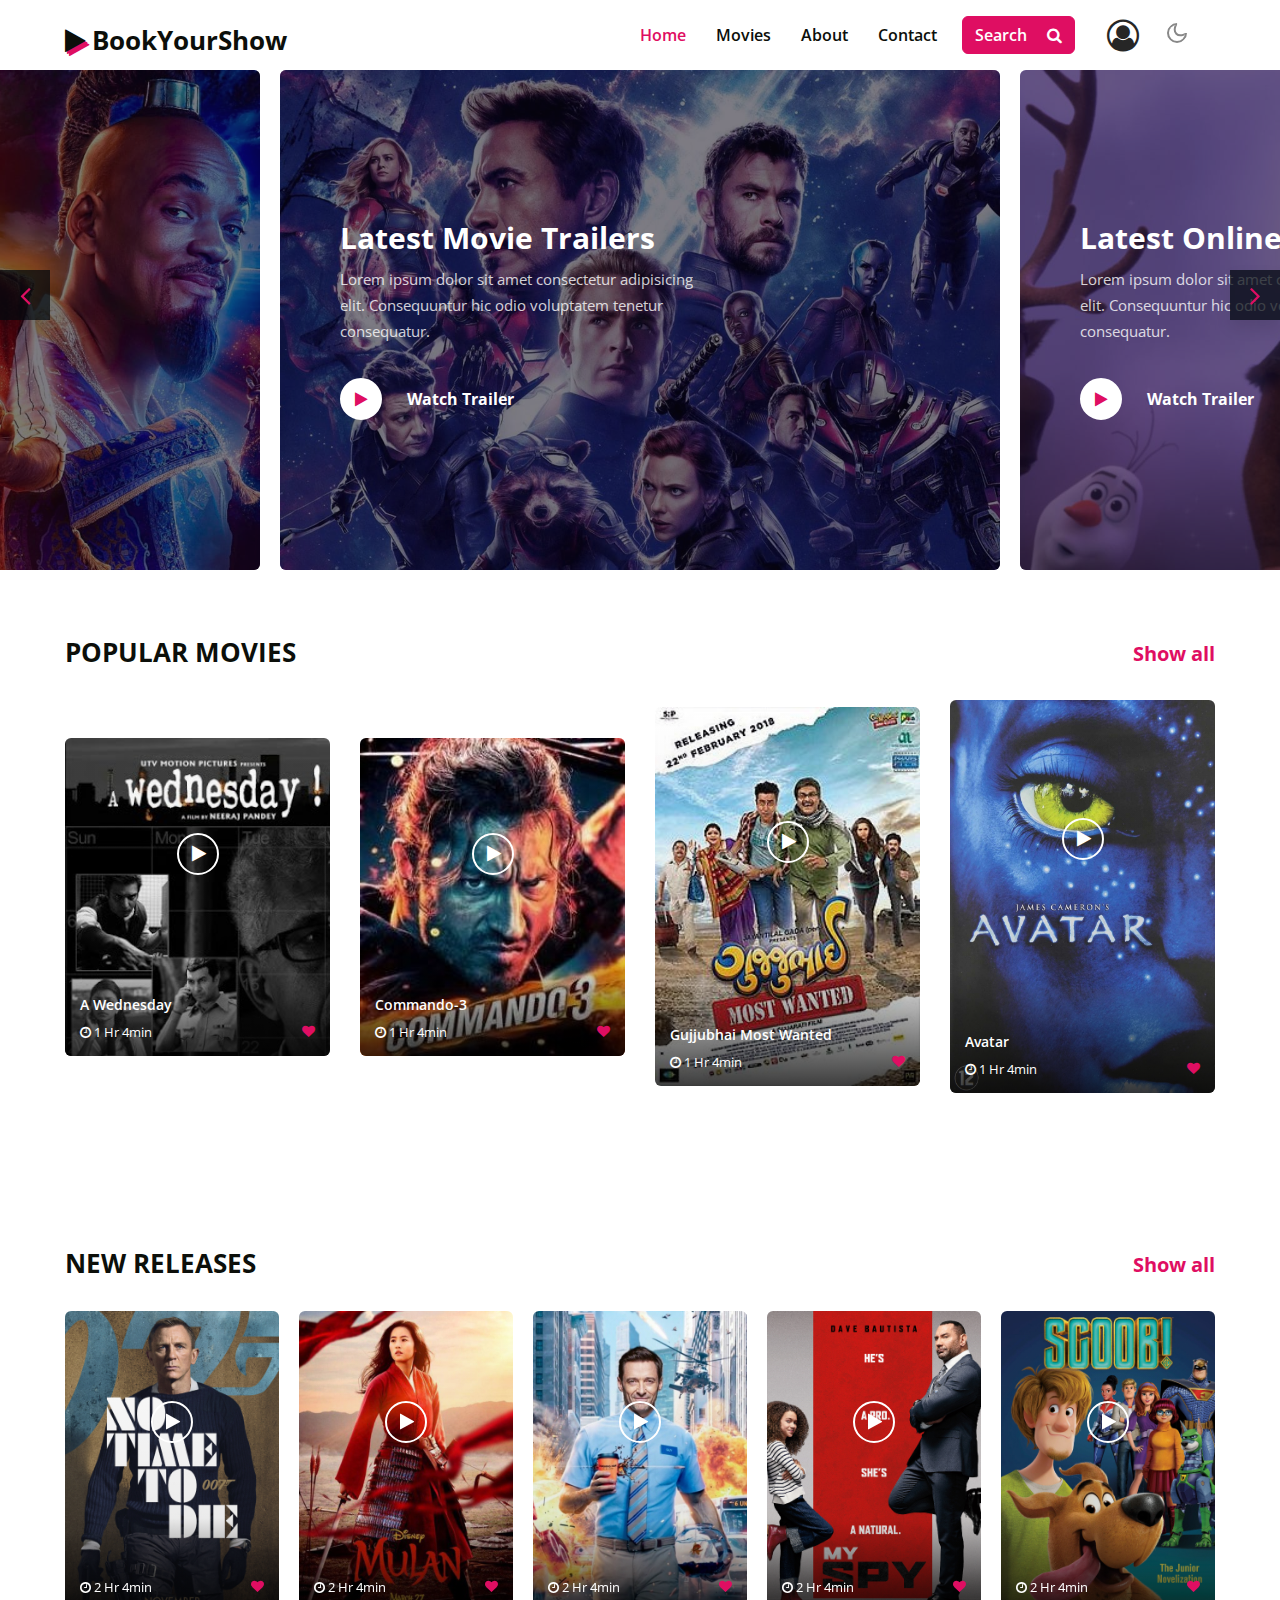
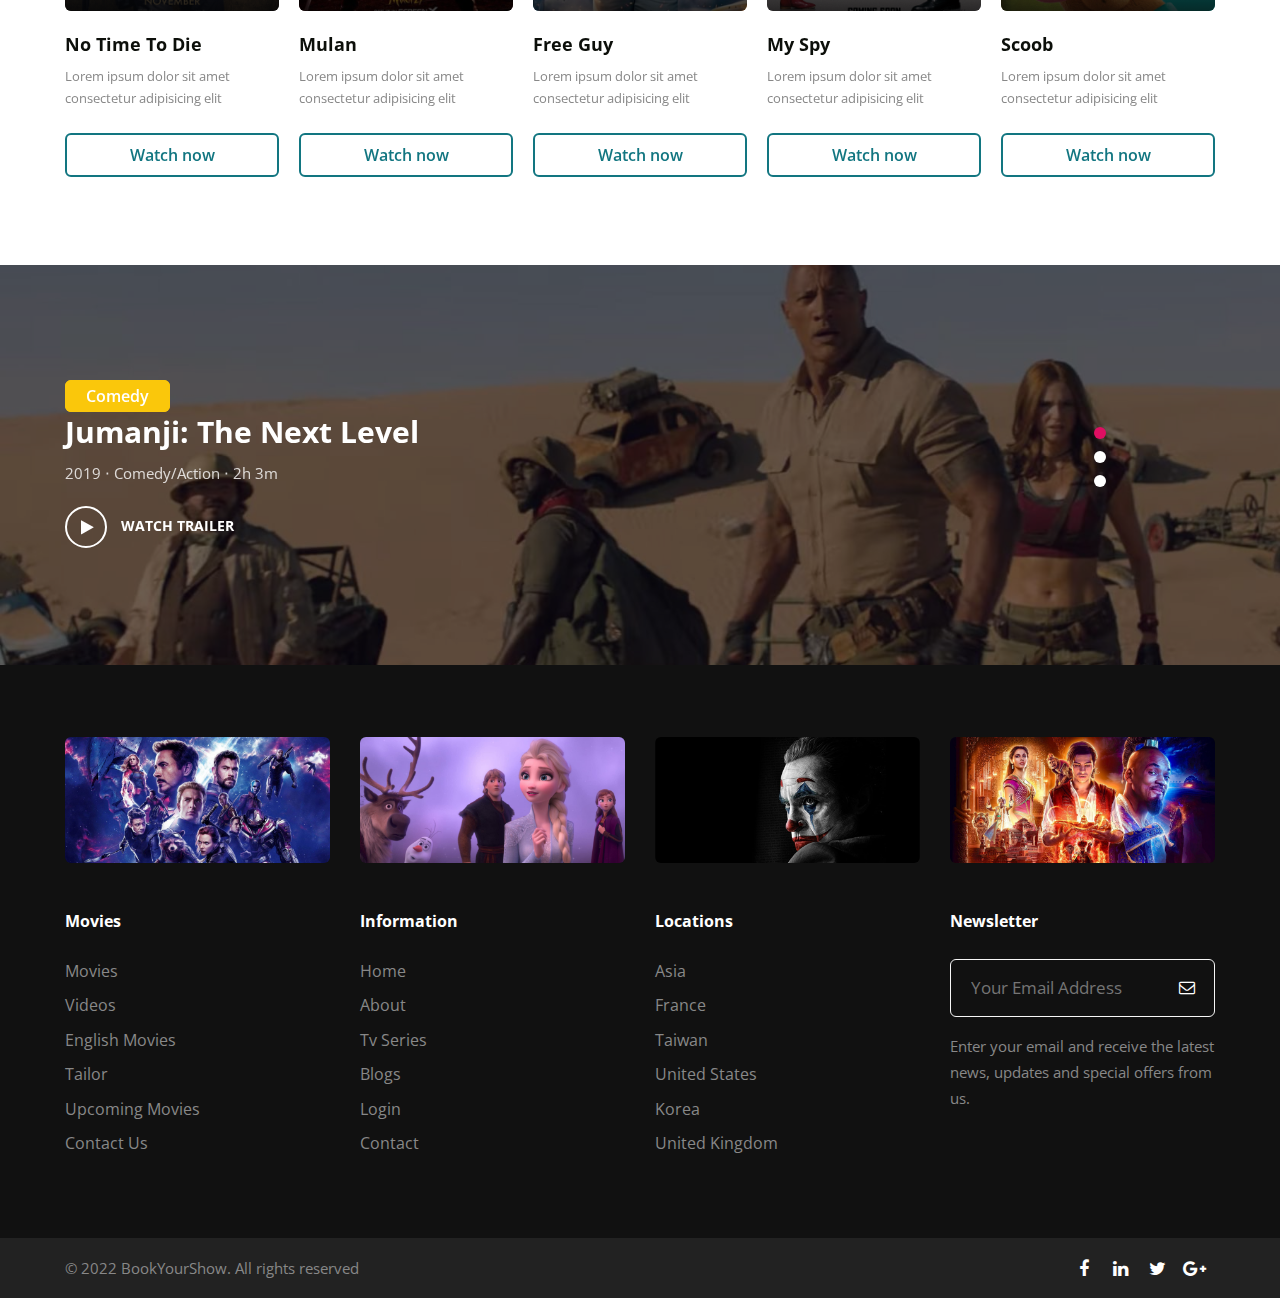
==== commit 6c9612a9: "changes" ====
--- a/index.html
+++ b/index.html
@@ -611,7 +611,7 @@
 				<div class="container">
 					<div class="copyright-footer">
 						<div class="columns text-lg-left">
-							<p>&copy; 2021 BookYourShow. All rights reserved</p>
+							<p>&copy; 2022 BookYourShow. All rights reserved</p>
 					   </div>
 
 						<ul class="social text-lg-right">
